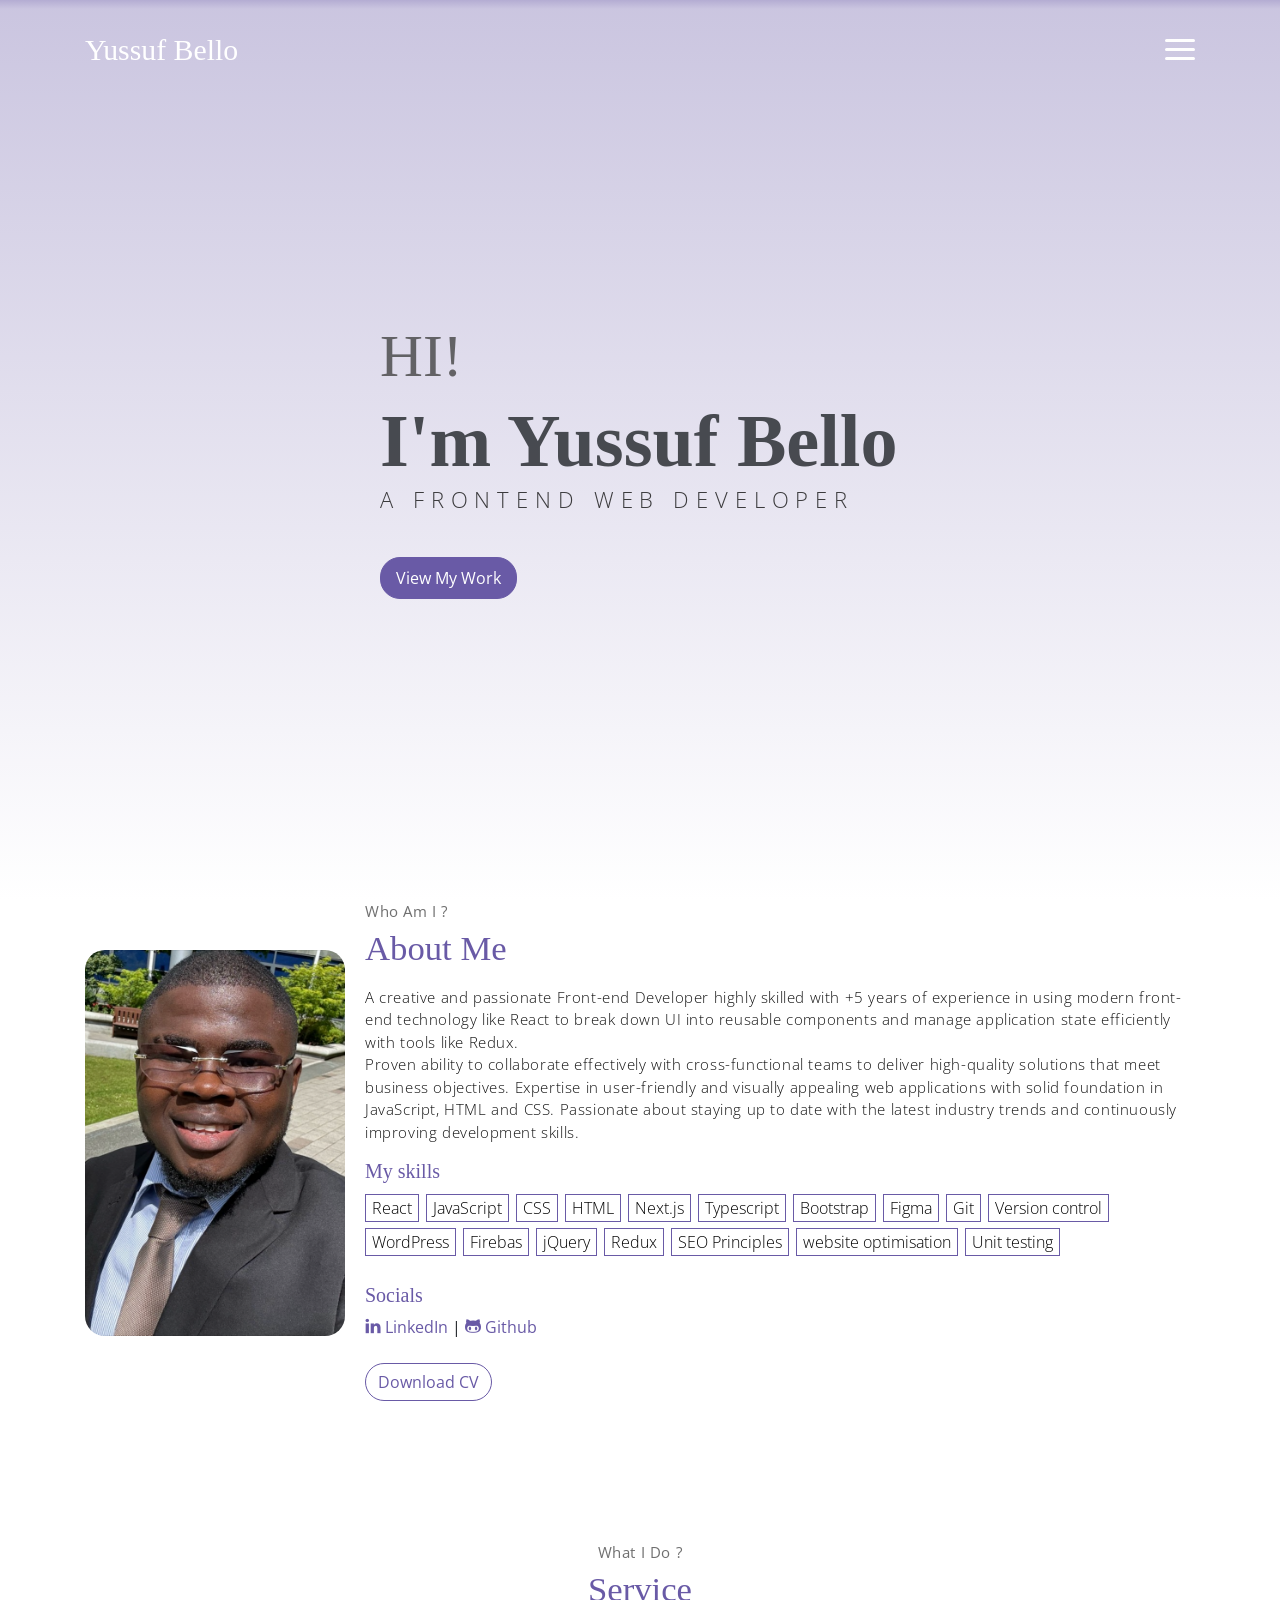
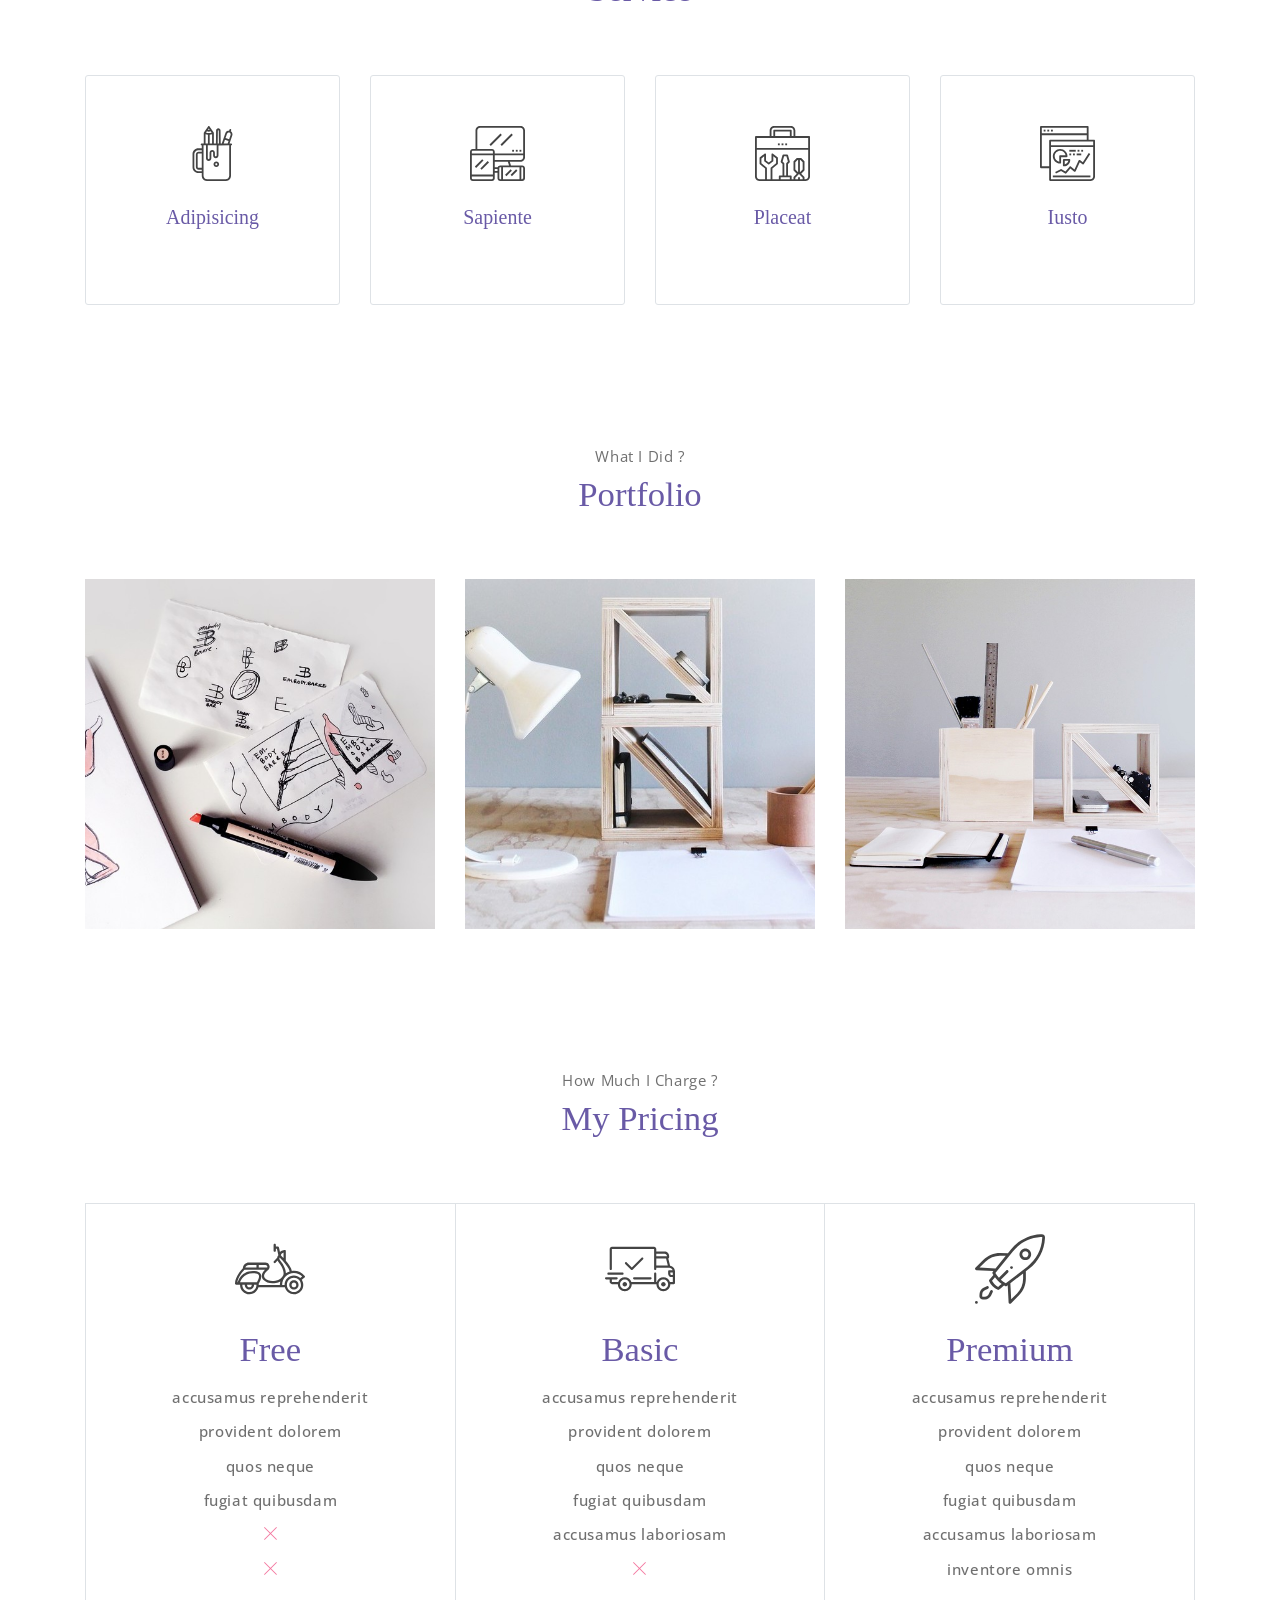
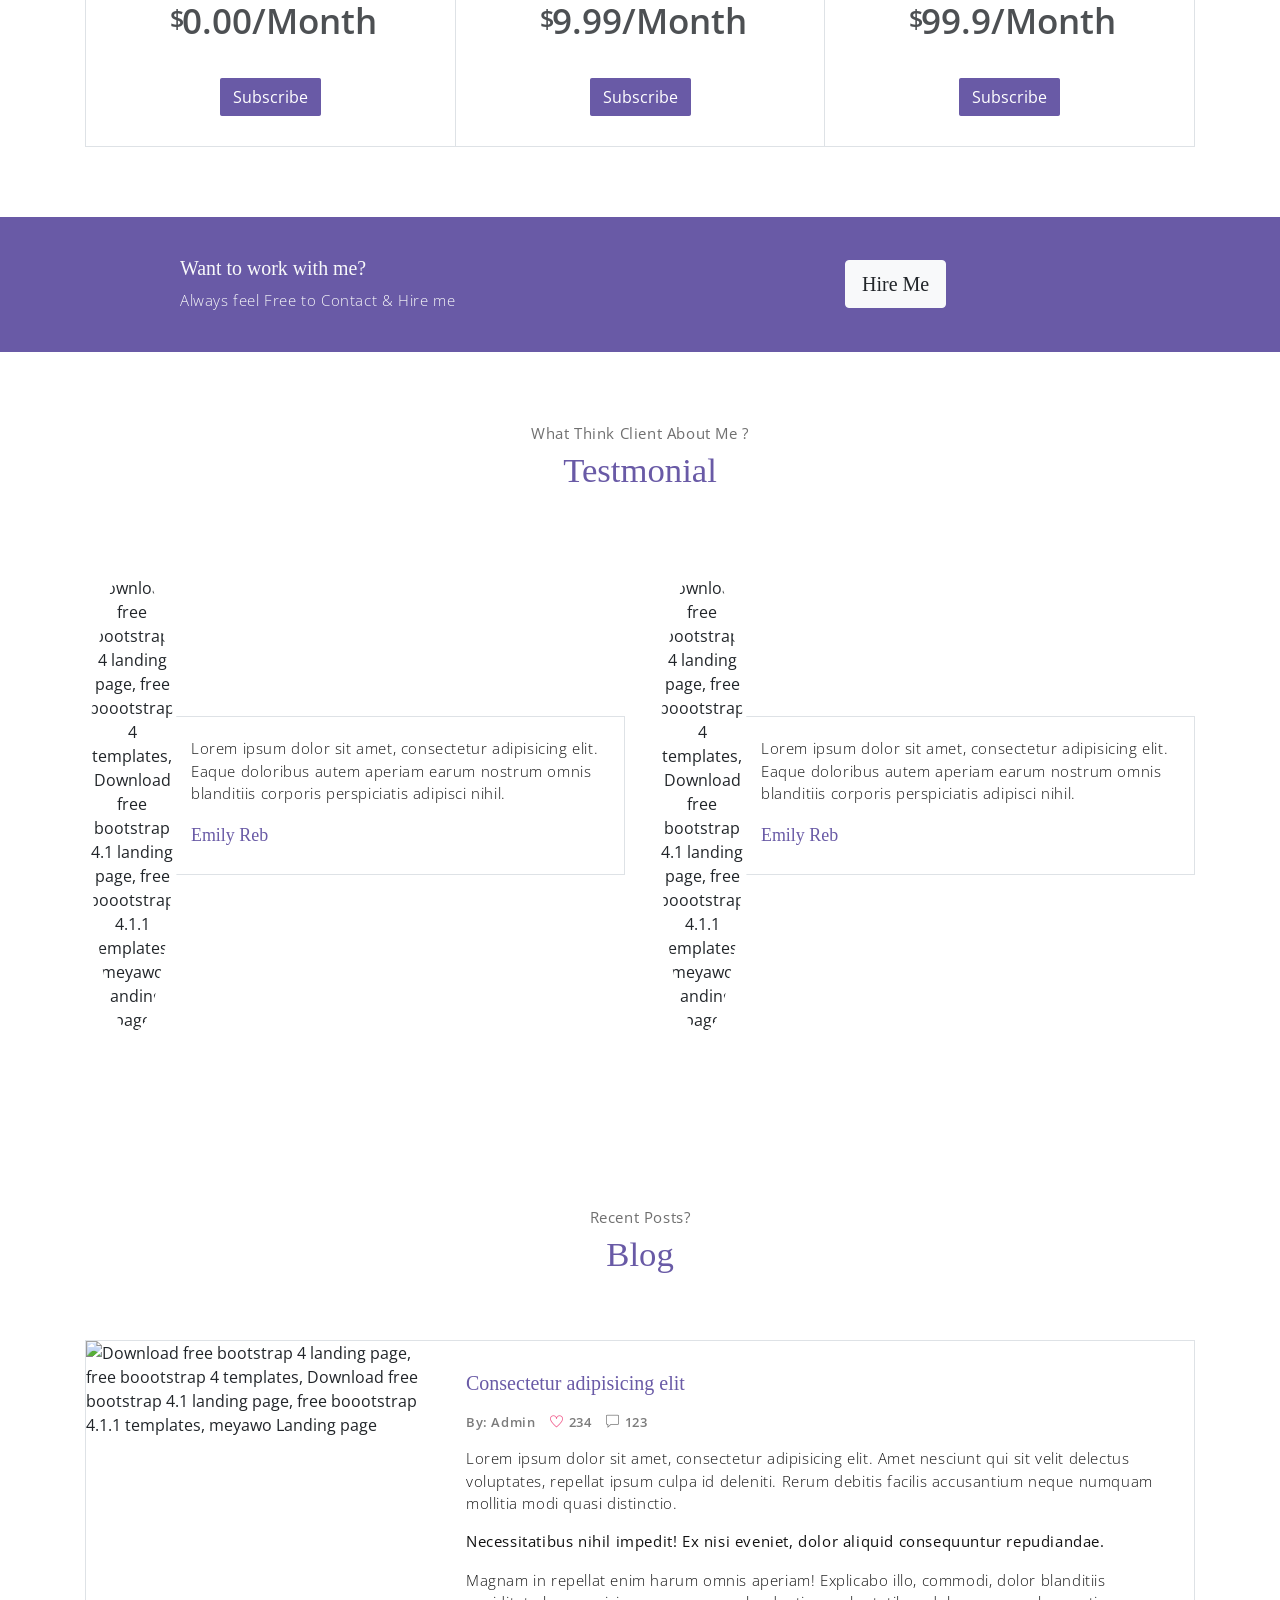
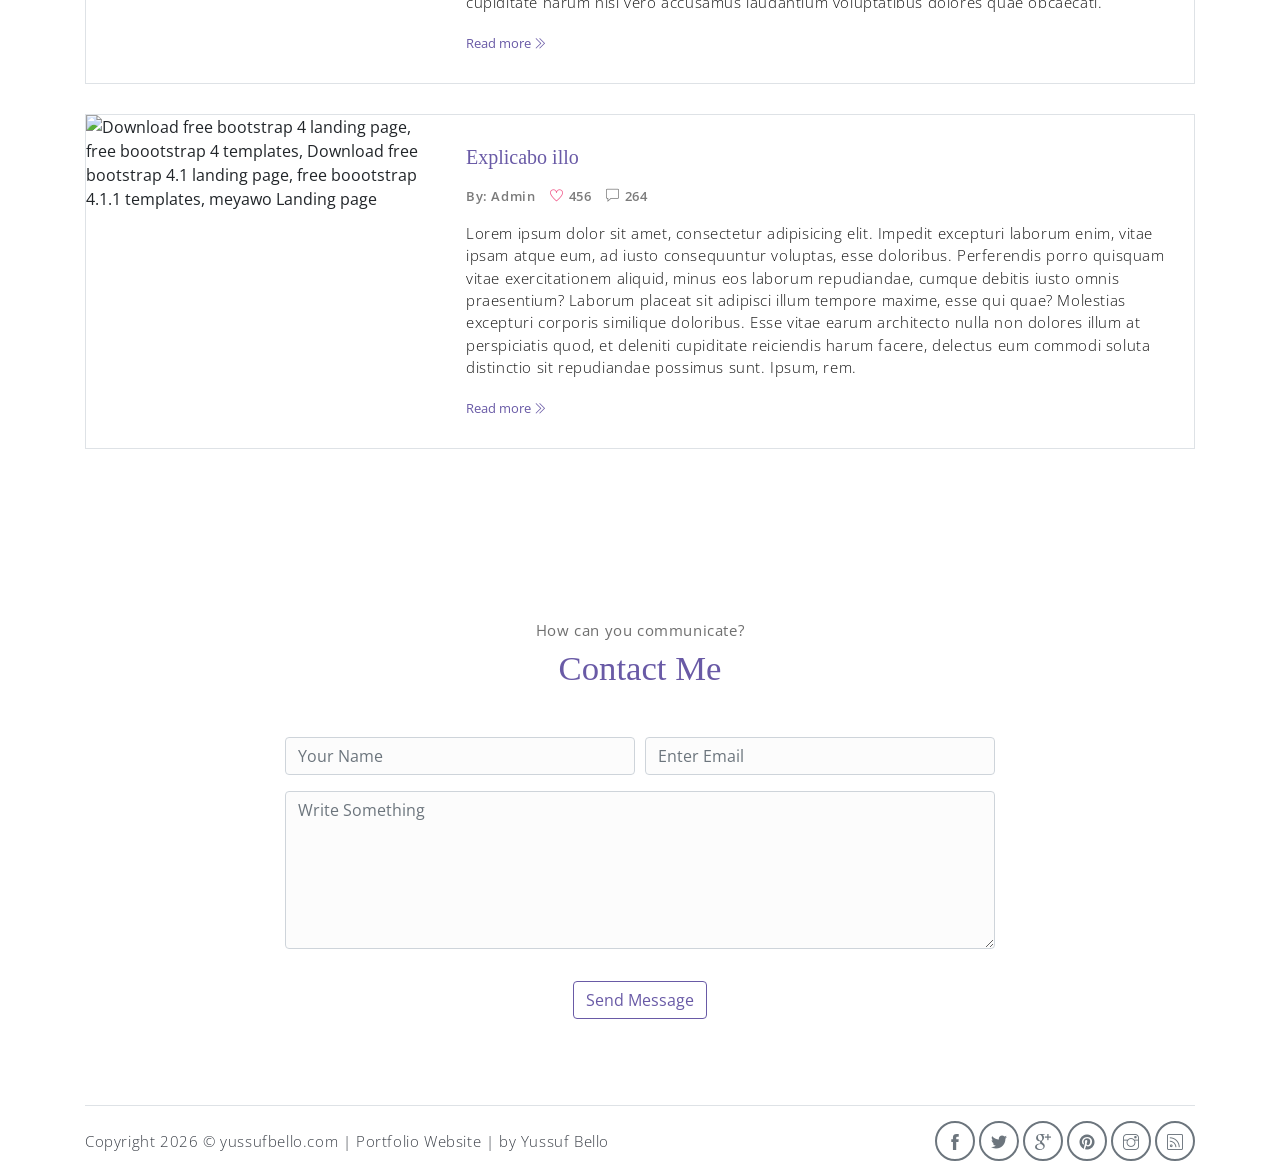
==== Yussuf portfolio/index.html @ 3705bcd7 "landing and about updated" ====
<!DOCTYPE html>
<html lang="en">

<head>
    <meta charset="utf-8">
    <meta name="viewport" content="width=device-width, initial-scale=1, shrink-to-fit=no">
    <meta name="description" content="Start your development with Meyawo landing page.">
    <meta name="author" content="Devcrud">
    <title>Yussuf Bello Portfolio</title>
    <!-- font icons -->
    <link rel="stylesheet" href="assets/vendors/themify-icons/css/themify-icons.css">
    <!-- Bootstrap + main styles -->
    <link rel="stylesheet" href="assets/css/yussuf.css">
</head>

<body data-spy="scroll" data-target=".navbar" data-offset="40" id="home">

    <!-- Page Navbar -->
    <nav class="custom-navbar" data-spy="affix" data-offset-top="20">
        <div class="container">
            <a class="logo" href="#">Yussuf Bello</a>
            <ul class="nav">
                <li class="item">
                    <a class="link" href="#home">Home</a>
                </li>
                <li class="item">
                    <a class="link" href="#about">About</a>
                </li>
                <li class="item">
                    <a class="link" href="#portfolio">Portfolio</a>
                </li>
                <li class="item">
                    <a class="link" href="#contact">Contact</a>
            </ul>
            <a href="javascript:void(0)" id="nav-toggle" class="hamburger hamburger--elastic">
                <div class="hamburger-box">
                    <div class="hamburger-inner"></div>
                </div>
            </a>
        </div>
    </nav><!-- End of Page Navbar -->

    <!-- page header -->
    <header id="home" class="header">
        <div class="overlay"></div>
        <div class="header-content container">
            <h1 class="header-title">
                <span class="up">HI!</span>
                <span class="down">I'm Yussuf Bello</span>
            </h1>
            <p class="header-subtitle">A FRONTEND WEB DEVELOPER</p>

            <button class="btn btn-primary">View My Work</button>
        </div>
    </header><!-- end of page header -->

    <!-- about section -->
    <section class="section pt-0" id="about">
        <!-- container -->
        <div class="container text-center">
            <!-- about wrapper -->
            <div class="about">
                <div class="about-img-holder">
                    <img src="assets/imgs/profileimg.png" class="about-img" alt="Yussuf Bello profile picture">
                </div>
                <div class="about-caption">
                    <p class="section-subtitle">Who Am I ?</p>
                    <h2 class="section-title mb-3">About Me</h2>
                    <p>
                        A creative and passionate Front-end Developer highly skilled with +5 years of experience in
                        using modern
                        front-end technology like React to break down UI into reusable components and manage application
                        state efficiently with tools like Redux.
                        <br>Proven ability to collaborate effectively with cross-functional teams to deliver
                        high-quality
                        solutions that meet business objectives. Expertise in user-friendly and visually appealing web
                        applications with solid foundation in JavaScript, HTML and CSS. Passionate about staying up to
                        date with the latest industry trends and continuously improving development skills.
                    </p>
                    <div class="social-links text-left m-auto ml-sm-auto pb-4">
                        <h5>My skills</h5>
                        <div class="skillbtn">
                            <button>React</button> <button>JavaScript</button> <button>CSS</button>
                            <button>HTML</button>
                            <button>Next.js</button> <button>Typescript</button> <button>Bootstrap</button>
                            <button>Figma</button> <button>Git</button> <button>Version control</button>
                            <button>WordPress</button> <button>Firebas</button> <button>jQuery</button>
                            <button>Redux</button> <button>SEO Principles</button> <button>website optimisation</button>
                            <button>Unit testing</button>
                        </div>
                    </div>
                    <h5>Socials</h5>
                    <div class="social-links text-left m-auto ml-sm-auto">
                        <a href="javascript:void(0)" class="link"><i class="ti-linkedin"></i> LinkedIn </a> |
                        <a href="javascript:void(0)" class="link"><i class="ti-github"></i> Github</a>
                    </div>
                    <button class="btn-rounded btn btn-outline-primary mt-4">Download CV</button>
                </div>
            </div><!-- end of about wrapper -->
        </div><!-- end of container -->
    </section> <!-- end of about section -->

    <!-- service section -->
    <section class="section" id="service">
        <div class="container text-center">
            <p class="section-subtitle">What I Do ?</p>
            <h6 class="section-title mb-6">Service</h6>
            <!-- row -->
            <div class="row">
                <div class="col-md-6 col-lg-3">
                    <div class="service-card">
                        <div class="body">
                            <img src="assets/imgs/pencil-case.svg"
                                alt="Download free bootstrap 4 landing page, free boootstrap 4 templates, Download free bootstrap 4.1 landing page, free boootstrap 4.1.1 templates, meyawo Landing page"
                                class="icon">
                            <h6 class="title">Adipisicing</h6>
                            <p class="subtitle">Labore velit culpa adipisci excepturi consequuntur itaque in nam
                                molestias dolorem iste quod.</p>
                        </div>
                    </div>
                </div>
                <div class="col-md-6 col-lg-3">
                    <div class="service-card">
                        <div class="body">
                            <img src="assets/imgs/responsive.svg"
                                alt="Download free bootstrap 4 landing page, free boootstrap 4 templates, Download free bootstrap 4.1 landing page, free boootstrap 4.1.1 templates, meyawo Landing page"
                                class="icon">
                            <h6 class="title">Sapiente</h6>
                            <p class="subtitle">Labore velit culpa adipisci excepturi consequuntur itaque in nam
                                molestias dolorem iste quod.</p>
                        </div>
                    </div>
                </div>
                <div class="col-md-6 col-lg-3">
                    <div class="service-card">
                        <div class="body">
                            <img src="assets/imgs/toolbox.svg"
                                alt="Download free bootstrap 4 landing page, free boootstrap 4 templates, Download free bootstrap 4.1 landing page, free boootstrap 4.1.1 templates, meyawo Landing page"
                                class="icon">
                            <h6 class="title">Placeat</h6>
                            <p class="subtitle">Labore velit culpa adipisci excepturi consequuntur itaque in nam
                                molestias dolorem iste quod.</p>
                        </div>
                    </div>
                </div>
                <div class="col-md-6 col-lg-3">
                    <div class="service-card">
                        <div class="body">
                            <img src="assets/imgs/analytics.svg"
                                alt="Download free bootstrap 4 landing page, free boootstrap 4 templates, Download free bootstrap 4.1 landing page, free boootstrap 4.1.1 templates, meyawo Landing page"
                                class="icon">
                            <h6 class="title">Iusto</h6>
                            <p class="subtitle">Labore velit culpa adipisci excepturi consequuntur itaque in nam
                                molestias dolorem iste quod.</p>
                        </div>
                    </div>
                </div>
            </div><!-- end of row -->
        </div>
    </section><!-- end of service section -->

    <!-- portfolio section -->
    <section class="section" id="portfolio">
        <div class="container text-center">
            <p class="section-subtitle">What I Did ?</p>
            <h6 class="section-title mb-6">Portfolio</h6>
            <!-- row -->
            <div class="row">
                <div class="col-md-4">
                    <a href="#" class="portfolio-card">
                        <img src="assets/imgs/folio-1.jpg" class="portfolio-card-img"
                            alt="Download free bootstrap 4 landing page, free boootstrap 4 templates, Download free bootstrap 4.1 landing page, free boootstrap 4.1.1 templates, meyawo Landing page">
                        <span class="portfolio-card-overlay">
                            <span class="portfolio-card-caption">
                                <h4>Web Designing</h5>
                                    <p class="font-weight-normal">Category: Web Templates</p>
                            </span>
                        </span>
                    </a>
                </div>
                <div class="col-md-4">
                    <a href="#" class="portfolio-card">
                        <img class="portfolio-card-img" src="assets/imgs/folio-2.jpg" class="img-responsive rounded"
                            alt="Download free bootstrap 4 landing page, free boootstrap 4 templates, Download free bootstrap 4.1 landing page, free boootstrap 4.1.1 templates, meyawo Landing page">
                        <span class="portfolio-card-overlay">
                            <span class="portfolio-card-caption">
                                <h4>Web Designing</h5>
                                    <p class="font-weight-normal">Category: Web Templates</p>
                            </span>
                        </span>
                    </a>
                </div>
                <div class="col-md-4">
                    <a href="#" class="portfolio-card">
                        <img class="portfolio-card-img" src="assets/imgs/folio-3.jpg" class="img-responsive rounded"
                            alt="Download free bootstrap 4 landing page, free boootstrap 4 templates, Download free bootstrap 4.1 landing page, free boootstrap 4.1.1 templates, meyawo Landing page">
                        <span class="portfolio-card-overlay">
                            <span class="portfolio-card-caption">
                                <h4>Web Designing</h5>
                                    <p class="font-weight-normal">Category: Web Templates</p>
                            </span>
                        </span>
                    </a>
                </div>
            </div><!-- end of row -->
        </div><!-- end of container -->
    </section> <!-- end of portfolio section -->

    <!-- pricing section -->
    <section class="section" id="pricing">
        <div class="container text-center">
            <p class="section-subtitle">How Much I Charge ?</p>
            <h6 class="section-title mb-6">My Pricing</h6>
            <!-- row -->
            <div class="pricing-wrapper">
                <div class="pricing-card">
                    <div class="pricing-card-header">
                        <img class="pricing-card-icon" src="assets/imgs/scooter.svg"
                            alt="Download free bootstrap 4 landing page, free boootstrap 4 templates, Download free bootstrap 4.1 landing page, free boootstrap 4.1.1 templates, meyawo Landing page">
                    </div>
                    <div class="pricing-card-body">
                        <h6 class="pricing-card-title">Free</h6>
                        <div class="pricing-card-list">
                            <p>accusamus reprehenderit</p>
                            <p>provident dolorem </p>
                            <p>quos neque</p>
                            <p>fugiat quibusdam</p>
                            <p><i class="ti-close"></i></p>
                            <p><i class="ti-close"></i></p>
                        </div>
                    </div>
                    <div class="pricing-card-footer">
                        <span>$</span>
                        <span>0.00/Month</span>
                    </div>
                    <a href="#" class="btn btn-primary mt-3 pricing-card-btn">Subscribe</a>
                </div>
                <div class="pricing-card">
                    <div class="pricing-card-header">
                        <img class="pricing-card-icon" src="assets/imgs/shipped.svg"
                            alt="Download free bootstrap 4 landing page, free boootstrap 4 templates, Download free bootstrap 4.1 landing page, free boootstrap 4.1.1 templates, meyawo Landing page">
                    </div>
                    <div class="pricing-card-body">
                        <h6 class="pricing-card-title">Basic</h6>
                        <div class="pricing-card-list">
                            <p>accusamus reprehenderit</p>
                            <p>provident dolorem </p>
                            <p>quos neque</p>
                            <p>fugiat quibusdam</p>
                            <p>accusamus laboriosam</p>
                            <p><i class="ti-close"></i></p>
                        </div>
                    </div>
                    <div class="pricing-card-footer">
                        <span>$</span>
                        <span>9.99/Month</span>
                    </div>
                    <a href="#" class="btn btn-primary mt-3 pricing-card-btn">Subscribe</a>
                </div>
                <div class="pricing-card">
                    <div class="pricing-card-header">
                        <img class="pricing-card-icon" src="assets/imgs/startup.svg"
                            alt="Download free bootstrap 4 landing page, free boootstrap 4 templates, Download free bootstrap 4.1 landing page, free boootstrap 4.1.1 templates, meyawo Landing page">
                    </div>
                    <div class="pricing-card-body">
                        <h6 class="pricing-card-title">Premium</h6>
                        <div class="pricing-card-list">
                            <p>accusamus reprehenderit</p>
                            <p>provident dolorem </p>
                            <p>quos neque</p>
                            <p>fugiat quibusdam</p>
                            <p>accusamus laboriosam</p>
                            <p>inventore omnis</p>
                        </div>
                    </div>
                    <div class="pricing-card-footer">
                        <span>$</span>
                        <span>99.9/Month</span>
                    </div>
                    <a href="#" class="btn btn-primary mt-3 pricing-card-btn">Subscribe</a>
                </div>

            </div><!-- end of pricing wrapper -->
        </div> <!-- end of container -->
    </section><!-- end of pricing section -->

    <!-- section -->
    <section class="section-sm bg-primary">
        <!-- container -->
        <div class="container text-center text-sm-left">
            <!-- row -->
            <div class="row align-items-center">
                <div class="col-sm offset-md-1 mb-4 mb-md-0">
                    <h6 class="title text-light">Want to work with me?</h6>
                    <p class="m-0 text-light">Always feel Free to Contact & Hire me</p>
                </div>
                <div class="col-sm offset-sm-2 offset-md-3">
                    <button class="btn btn-lg my-font btn-light rounded">Hire Me</button>
                </div>
            </div> <!-- end of row -->
        </div> <!-- end of container -->
    </section> <!-- end of section -->

    <!-- testimonial section -->
    <section class="section" id="testmonial">
        <div class="container text-center">
            <p class="section-subtitle">What Think Client About Me ?</p>
            <h6 class="section-title mb-6">Testmonial</h6>

            <!-- row -->
            <div class="row">
                <div class="col-md-6">
                    <div class="testimonial-card">
                        <div class="testimonial-card-img-holder">
                            <img src="assets/imgs/avatar2.jpg" class="testimonial-card-img"
                                alt="Download free bootstrap 4 landing page, free boootstrap 4 templates, Download free bootstrap 4.1 landing page, free boootstrap 4.1.1 templates, meyawo Landing page">
                        </div>
                        <div class="testimonial-card-body">
                            <p class="testimonial-card-subtitle">Lorem ipsum dolor sit amet, consectetur adipisicing
                                elit. Eaque doloribus autem aperiam earum nostrum omnis blanditiis corporis perspiciatis
                                adipisci nihil.</p>
                            <h6 class="testimonial-card-title">Emily Reb</h6>
                        </div>
                    </div>
                </div>
                <div class="col-md-6">
                    <div class="testimonial-card">
                        <div class="testimonial-card-img-holder">
                            <img src="assets/imgs/avatar3.jpg" class="testimonial-card-img"
                                alt="Download free bootstrap 4 landing page, free boootstrap 4 templates, Download free bootstrap 4.1 landing page, free boootstrap 4.1.1 templates, meyawo Landing page">
                        </div>
                        <div class="testimonial-card-body">
                            <p class="testimonial-card-subtitle">Lorem ipsum dolor sit amet, consectetur adipisicing
                                elit. Eaque doloribus autem aperiam earum nostrum omnis blanditiis corporis perspiciatis
                                adipisci nihil.</p>
                            <h6 class="testimonial-card-title">Emily Reb</h6>
                        </div>
                    </div>
                </div>
            </div>
        </div> <!-- end of container -->
    </section> <!-- end of testimonial section -->

    <!-- blog section -->
    <section class="section" id="blog">
        <!-- container -->
        <div class="container text-center">
            <p class="section-subtitle">Recent Posts?</p>
            <h6 class="section-title mb-6">Blog</h6>
            <!-- blog-wrapper -->
            <div class="blog-card">
                <div class="blog-card-header">
                    <img src="assets/imgs/img-1.jpg" class="blog-card-img"
                        alt="Download free bootstrap 4 landing page, free boootstrap 4 templates, Download free bootstrap 4.1 landing page, free boootstrap 4.1.1 templates, meyawo Landing page">
                </div>
                <div class="blog-card-body">
                    <h5 class="blog-card-title">Consectetur adipisicing elit</h6>

                        <p class="blog-card-caption">
                            <a href="#">By: Admin</a>
                            <a href="#"><i class="ti-heart text-danger"></i> 234</a>
                            <a href="#"><i class="ti-comment"></i> 123</a>
                        </p>
                        <p>Lorem ipsum dolor sit amet, consectetur adipisicing elit. Amet nesciunt qui sit velit
                            delectus voluptates, repellat ipsum culpa id deleniti. Rerum debitis facilis accusantium
                            neque numquam mollitia modi quasi distinctio.</p>

                        <p><b>Necessitatibus nihil impedit! Ex nisi eveniet, dolor aliquid consequuntur repudiandae.</b>
                        </p>
                        <p>Magnam in repellat enim harum omnis aperiam! Explicabo illo, commodi, dolor blanditiis
                            cupiditate harum nisi vero accusamus laudantium voluptatibus dolores quae obcaecati.</p>

                        <a href="#" class="blog-card-link">Read more <i class="ti-angle-double-right"></i></a>
                </div>
            </div><!-- end of blog wrapper -->

            <!-- blog-wrapper -->
            <div class="blog-card">
                <div class="blog-card-header">
                    <img src="assets/imgs/img-2.jpg" class="blog-card-img"
                        alt="Download free bootstrap 4 landing page, free boootstrap 4 templates, Download free bootstrap 4.1 landing page, free boootstrap 4.1.1 templates, meyawo Landing page">
                </div>
                <div class="blog-card-body">
                    <h5 class="blog-card-title">Explicabo illo</h6>

                        <p class="blog-card-caption">
                            <a href="#">By: Admin</a>
                            <a href="#"><i class="ti-heart text-danger"></i> 456</a>
                            <a href="#"><i class="ti-comment"></i> 264</a>
                        </p>

                        <p>Lorem ipsum dolor sit amet, consectetur adipisicing elit. Impedit excepturi laborum enim,
                            vitae ipsam atque eum, ad iusto consequuntur voluptas, esse doloribus. Perferendis porro
                            quisquam vitae exercitationem aliquid, minus eos laborum repudiandae, cumque debitis iusto
                            omnis praesentium? Laborum placeat sit adipisci illum tempore maxime, esse qui quae?
                            Molestias excepturi corporis similique doloribus. Esse vitae earum architecto nulla non
                            dolores illum at perspiciatis quod, et deleniti cupiditate reiciendis harum facere, delectus
                            eum commodi soluta distinctio sit repudiandae possimus sunt. Ipsum, rem.</p>

                        <a href="#" class="blog-card-link">Read more <i class="ti-angle-double-right"></i></a>
                </div>
            </div><!-- end of blog wrapper -->

        </div><!-- end of container -->
    </section><!-- end of blog section -->

    <!-- contact section -->
    <section class="section" id="contact">
        <div class="container text-center">
            <p class="section-subtitle">How can you communicate?</p>
            <h6 class="section-title mb-5">Contact Me</h6>
            <!-- contact form -->
            <form action="" class="contact-form col-md-10 col-lg-8 m-auto">
                <div class="form-row">
                    <div class="form-group col-sm-6">
                        <input type="text" size="50" class="form-control" placeholder="Your Name" required>
                    </div>
                    <div class="form-group col-sm-6">
                        <input type="email" class="form-control" placeholder="Enter Email" requried>
                    </div>
                    <div class="form-group col-sm-12">
                        <textarea name="comment" id="comment" rows="6" class="form-control"
                            placeholder="Write Something"></textarea>
                    </div>
                    <div class="form-group col-sm-12 mt-3">
                        <input type="submit" value="Send Message" class="btn btn-outline-primary rounded">
                    </div>
                </div>
            </form><!-- end of contact form -->
        </div><!-- end of container -->
    </section><!-- end of contact section -->

    <!-- footer -->
    <div class="container">
        <footer class="footer">
            <p class="mb-0">Copyright
                <script>document.write(new Date().getFullYear())</script> &copy;
                <a href="http://www.yussufbello.com">yussufbello.com |
                </a> Portfolio Website | by <a href="https://yussufbello.com">Yussuf Bello</a>
            </p>
            <div class="social-links text-right m-auto ml-sm-auto">
                <a href="javascript:void(0)" class="link"><i class="ti-facebook"></i></a>
                <a href="javascript:void(0)" class="link"><i class="ti-twitter-alt"></i></a>
                <a href="javascript:void(0)" class="link"><i class="ti-google"></i></a>
                <a href="javascript:void(0)" class="link"><i class="ti-pinterest-alt"></i></a>
                <a href="javascript:void(0)" class="link"><i class="ti-instagram"></i></a>
                <a href="javascript:void(0)" class="link"><i class="ti-rss"></i></a>
            </div>
        </footer>
    </div> <!-- end of page footer -->

    <!-- core  -->
    <script src="assets/vendors/jquery/jquery-3.4.1.js"></script>
    <script src="assets/vendors/bootstrap/bootstrap.bundle.js"></script>

    <!-- bootstrap 3 affix -->
    <script src="assets/vendors/bootstrap/bootstrap.affix.js"></script>

    <!-- Meyawo js -->
    <script src="assets/js/meyawo.js"></script>

</body>

</html>
---- Yussuf portfolio/assets/vendors/themify-icons/css/themify-icons.css ----
@font-face {
	font-family: 'themify';
	src:url("../fonts/themify.eot?-fvbane");
	src:url("../fonts/themify.eot?#iefix-fvbane") format("embedded-opentype"),
		url("../fonts/themify.woff?-fvbane") format("woff"),
		url("../fonts/themify.ttf?-fvbane") format("truetype"),
		url("../fonts/themify.svg?-fvbane#themify") format("svg");
	font-weight: normal;
	font-style: normal;
}

[class^="ti-"], [class*=" ti-"] {
	font-family: 'themify';
	speak: none;
	font-style: normal;
	font-weight: normal;
	font-variant: normal;
	text-transform: none;
	line-height: 1;

	/* Better Font Rendering =========== */
	-webkit-font-smoothing: antialiased;
	-moz-osx-font-smoothing: grayscale;
}

.ti-wand:before {
	content: "\e600";
}
.ti-volume:before {
	content: "\e601";
}
.ti-user:before {
	content: "\e602";
}
.ti-unlock:before {
	content: "\e603";
}
.ti-unlink:before {
	content: "\e604";
}
.ti-trash:before {
	content: "\e605";
}
.ti-thought:before {
	content: "\e606";
}
.ti-target:before {
	content: "\e607";
}
.ti-tag:before {
	content: "\e608";
}
.ti-tablet:before {
	content: "\e609";
}
.ti-star:before {
	content: "\e60a";
}
.ti-spray:before {
	content: "\e60b";
}
.ti-signal:before {
	content: "\e60c";
}
.ti-shopping-cart:before {
	content: "\e60d";
}
.ti-shopping-cart-full:before {
	content: "\e60e";
}
.ti-settings:before {
	content: "\e60f";
}
.ti-search:before {
	content: "\e610";
}
.ti-zoom-in:before {
	content: "\e611";
}
.ti-zoom-out:before {
	content: "\e612";
}
.ti-cut:before {
	content: "\e613";
}
.ti-ruler:before {
	content: "\e614";
}
.ti-ruler-pencil:before {
	content: "\e615";
}
.ti-ruler-alt:before {
	content: "\e616";
}
.ti-bookmark:before {
	content: "\e617";
}
.ti-bookmark-alt:before {
	content: "\e618";
}
.ti-reload:before {
	content: "\e619";
}
.ti-plus:before {
	content: "\e61a";
}
.ti-pin:before {
	content: "\e61b";
}
.ti-pencil:before {
	content: "\e61c";
}
.ti-pencil-alt:before {
	content: "\e61d";
}
.ti-paint-roller:before {
	content: "\e61e";
}
.ti-paint-bucket:before {
	content: "\e61f";
}
.ti-na:before {
	content: "\e620";
}
.ti-mobile:before {
	content: "\e621";
}
.ti-minus:before {
	content: "\e622";
}
.ti-medall:before {
	content: "\e623";
}
.ti-medall-alt:before {
	content: "\e624";
}
.ti-marker:before {
	content: "\e625";
}
.ti-marker-alt:before {
	content: "\e626";
}
.ti-arrow-up:before {
	content: "\e627";
}
.ti-arrow-right:before {
	content: "\e628";
}
.ti-arrow-left:before {
	content: "\e629";
}
.ti-arrow-down:before {
	content: "\e62a";
}
.ti-lock:before {
	content: "\e62b";
}
.ti-location-arrow:before {
	content: "\e62c";
}
.ti-link:before {
	content: "\e62d";
}
.ti-layout:before {
	content: "\e62e";
}
.ti-layers:before {
	content: "\e62f";
}
.ti-layers-alt:before {
	content: "\e630";
}
.ti-key:before {
	content: "\e631";
}
.ti-import:before {
	content: "\e632";
}
.ti-image:before {
	content: "\e633";
}
.ti-heart:before {
	content: "\e634";
}
.ti-heart-broken:before {
	content: "\e635";
}
.ti-hand-stop:before {
	content: "\e636";
}
.ti-hand-open:before {
	content: "\e637";
}
.ti-hand-drag:before {
	content: "\e638";
}
.ti-folder:before {
	content: "\e639";
}
.ti-flag:before {
	content: "\e63a";
}
.ti-flag-alt:before {
	content: "\e63b";
}
.ti-flag-alt-2:before {
	content: "\e63c";
}
.ti-eye:before {
	content: "\e63d";
}
.ti-export:before {
	content: "\e63e";
}
.ti-exchange-vertical:before {
	content: "\e63f";
}
.ti-desktop:before {
	content: "\e640";
}
.ti-cup:before {
	content: "\e641";
}
.ti-crown:before {
	content: "\e642";
}
.ti-comments:before {
	content: "\e643";
}
.ti-comment:before {
	content: "\e644";
}
.ti-comment-alt:before {
	content: "\e645";
}
.ti-close:before {
	content: "\e646";
}
.ti-clip:before {
	content: "\e647";
}
.ti-angle-up:before {
	content: "\e648";
}
.ti-angle-right:before {
	content: "\e649";
}
.ti-angle-left:before {
	content: "\e64a";
}
.ti-angle-down:before {
	content: "\e64b";
}
.ti-check:before {
	content: "\e64c";
}
.ti-check-box:before {
	content: "\e64d";
}
.ti-camera:before {
	content: "\e64e";
}
.ti-announcement:before {
	content: "\e64f";
}
.ti-brush:before {
	content: "\e650";
}
.ti-briefcase:before {
	content: "\e651";
}
.ti-bolt:before {
	content: "\e652";
}
.ti-bolt-alt:before {
	content: "\e653";
}
.ti-blackboard:before {
	content: "\e654";
}
.ti-bag:before {
	content: "\e655";
}
.ti-move:before {
	content: "\e656";
}
.ti-arrows-vertical:before {
	content: "\e657";
}
.ti-arrows-horizontal:before {
	content: "\e658";
}
.ti-fullscreen:before {
	content: "\e659";
}
.ti-arrow-top-right:before {
	content: "\e65a";
}
.ti-arrow-top-left:before {
	content: "\e65b";
}
.ti-arrow-circle-up:before {
	content: "\e65c";
}
.ti-arrow-circle-right:before {
	content: "\e65d";
}
.ti-arrow-circle-left:before {
	content: "\e65e";
}
.ti-arrow-circle-down:before {
	content: "\e65f";
}
.ti-angle-double-up:before {
	content: "\e660";
}
.ti-angle-double-right:before {
	content: "\e661";
}
.ti-angle-double-left:before {
	content: "\e662";
}
.ti-angle-double-down:before {
	content: "\e663";
}
.ti-zip:before {
	content: "\e664";
}
.ti-world:before {
	content: "\e665";
}
.ti-wheelchair:before {
	content: "\e666";
}
.ti-view-list:before {
	content: "\e667";
}
.ti-view-list-alt:before {
	content: "\e668";
}
.ti-view-grid:before {
	content: "\e669";
}
.ti-uppercase:before {
	content: "\e66a";
}
.ti-upload:before {
	content: "\e66b";
}
.ti-underline:before {
	content: "\e66c";
}
.ti-truck:before {
	content: "\e66d";
}
.ti-timer:before {
	content: "\e66e";
}
.ti-ticket:before {
	content: "\e66f";
}
.ti-thumb-up:before {
	content: "\e670";
}
.ti-thumb-down:before {
	content: "\e671";
}
.ti-text:before {
	content: "\e672";
}
.ti-stats-up:before {
	content: "\e673";
}
.ti-stats-down:before {
	content: "\e674";
}
.ti-split-v:before {
	content: "\e675";
}
.ti-split-h:before {
	content: "\e676";
}
.ti-smallcap:before {
	content: "\e677";
}
.ti-shine:before {
	content: "\e678";
}
.ti-shift-right:before {
	content: "\e679";
}
.ti-shift-left:before {
	content: "\e67a";
}
.ti-shield:before {
	content: "\e67b";
}
.ti-notepad:before {
	content: "\e67c";
}
.ti-server:before {
	content: "\e67d";
}
.ti-quote-right:before {
	content: "\e67e";
}
.ti-quote-left:before {
	content: "\e67f";
}
.ti-pulse:before {
	content: "\e680";
}
.ti-printer:before {
	content: "\e681";
}
.ti-power-off:before {
	content: "\e682";
}
.ti-plug:before {
	content: "\e683";
}
.ti-pie-chart:before {
	content: "\e684";
}
.ti-paragraph:before {
	content: "\e685";
}
.ti-panel:before {
	content: "\e686";
}
.ti-package:before {
	content: "\e687";
}
.ti-music:before {
	content: "\e688";
}
.ti-music-alt:before {
	content: "\e689";
}
.ti-mouse:before {
	content: "\e68a";
}
.ti-mouse-alt:before {
	content: "\e68b";
}
.ti-money:before {
	content: "\e68c";
}
.ti-microphone:before {
	content: "\e68d";
}
.ti-menu:before {
	content: "\e68e";
}
.ti-menu-alt:before {
	content: "\e68f";
}
.ti-map:before {
	content: "\e690";
}
.ti-map-alt:before {
	content: "\e691";
}
.ti-loop:before {
	content: "\e692";
}
.ti-location-pin:before {
	content: "\e693";
}
.ti-list:before {
	content: "\e694";
}
.ti-light-bulb:before {
	content: "\e695";
}
.ti-Italic:before {
	content: "\e696";
}
.ti-info:before {
	content: "\e697";
}
.ti-infinite:before {
	content: "\e698";
}
.ti-id-badge:before {
	content: "\e699";
}
.ti-hummer:before {
	content: "\e69a";
}
.ti-home:before {
	content: "\e69b";
}
.ti-help:before {
	content: "\e69c";
}
.ti-headphone:before {
	content: "\e69d";
}
.ti-harddrives:before {
	content: "\e69e";
}
.ti-harddrive:before {
	content: "\e69f";
}
.ti-gift:before {
	content: "\e6a0";
}
.ti-game:before {
	content: "\e6a1";
}
.ti-filter:before {
	content: "\e6a2";
}
.ti-files:before {
	content: "\e6a3";
}
.ti-file:before {
	content: "\e6a4";
}
.ti-eraser:before {
	content: "\e6a5";
}
.ti-envelope:before {
	content: "\e6a6";
}
.ti-download:before {
	content: "\e6a7";
}
.ti-direction:before {
	content: "\e6a8";
}
.ti-direction-alt:before {
	content: "\e6a9";
}
.ti-dashboard:before {
	content: "\e6aa";
}
.ti-control-stop:before {
	content: "\e6ab";
}
.ti-control-shuffle:before {
	content: "\e6ac";
}
.ti-control-play:before {
	content: "\e6ad";
}
.ti-control-pause:before {
	content: "\e6ae";
}
.ti-control-forward:before {
	content: "\e6af";
}
.ti-control-backward:before {
	content: "\e6b0";
}
.ti-cloud:before {
	content: "\e6b1";
}
.ti-cloud-up:before {
	content: "\e6b2";
}
.ti-cloud-down:before {
	content: "\e6b3";
}
.ti-clipboard:before {
	content: "\e6b4";
}
.ti-car:before {
	content: "\e6b5";
}
.ti-calendar:before {
	content: "\e6b6";
}
.ti-book:before {
	content: "\e6b7";
}
.ti-bell:before {
	content: "\e6b8";
}
.ti-basketball:before {
	content: "\e6b9";
}
.ti-bar-chart:before {
	content: "\e6ba";
}
.ti-bar-chart-alt:before {
	content: "\e6bb";
}
.ti-back-right:before {
	content: "\e6bc";
}
.ti-back-left:before {
	content: "\e6bd";
}
.ti-arrows-corner:before {
	content: "\e6be";
}
.ti-archive:before {
	content: "\e6bf";
}
.ti-anchor:before {
	content: "\e6c0";
}
.ti-align-right:before {
	content: "\e6c1";
}
.ti-align-left:before {
	content: "\e6c2";
}
.ti-align-justify:before {
	content: "\e6c3";
}
.ti-align-center:before {
	content: "\e6c4";
}
.ti-alert:before {
	content: "\e6c5";
}
.ti-alarm-clock:before {
	content: "\e6c6";
}
.ti-agenda:before {
	content: "\e6c7";
}
.ti-write:before {
	content: "\e6c8";
}
.ti-window:before {
	content: "\e6c9";
}
.ti-widgetized:before {
	content: "\e6ca";
}
.ti-widget:before {
	content: "\e6cb";
}
.ti-widget-alt:before {
	content: "\e6cc";
}
.ti-wallet:before {
	content: "\e6cd";
}
.ti-video-clapper:before {
	content: "\e6ce";
}
.ti-video-camera:before {
	content: "\e6cf";
}
.ti-vector:before {
	content: "\e6d0";
}
.ti-themify-logo:before {
	content: "\e6d1";
}
.ti-themify-favicon:before {
	content: "\e6d2";
}
.ti-themify-favicon-alt:before {
	content: "\e6d3";
}
.ti-support:before {
	content: "\e6d4";
}
.ti-stamp:before {
	content: "\e6d5";
}
.ti-split-v-alt:before {
	content: "\e6d6";
}
.ti-slice:before {
	content: "\e6d7";
}
.ti-shortcode:before {
	content: "\e6d8";
}
.ti-shift-right-alt:before {
	content: "\e6d9";
}
.ti-shift-left-alt:before {
	content: "\e6da";
}
.ti-ruler-alt-2:before {
	content: "\e6db";
}
.ti-receipt:before {
	content: "\e6dc";
}
.ti-pin2:before {
	content: "\e6dd";
}
.ti-pin-alt:before {
	content: "\e6de";
}
.ti-pencil-alt2:before {
	content: "\e6df";
}
.ti-palette:before {
	content: "\e6e0";
}
.ti-more:before {
	content: "\e6e1";
}
.ti-more-alt:before {
	content: "\e6e2";
}
.ti-microphone-alt:before {
	content: "\e6e3";
}
.ti-magnet:before {
	content: "\e6e4";
}
.ti-line-double:before {
	content: "\e6e5";
}
.ti-line-dotted:before {
	content: "\e6e6";
}
.ti-line-dashed:before {
	content: "\e6e7";
}
.ti-layout-width-full:before {
	content: "\e6e8";
}
.ti-layout-width-default:before {
	content: "\e6e9";
}
.ti-layout-width-default-alt:before {
	content: "\e6ea";
}
.ti-layout-tab:before {
	content: "\e6eb";
}
.ti-layout-tab-window:before {
	content: "\e6ec";
}
.ti-layout-tab-v:before {
	content: "\e6ed";
}
.ti-layout-tab-min:before {
	content: "\e6ee";
}
.ti-layout-slider:before {
	content: "\e6ef";
}
.ti-layout-slider-alt:before {
	content: "\e6f0";
}
.ti-layout-sidebar-right:before {
	content: "\e6f1";
}
.ti-layout-sidebar-none:before {
	content: "\e6f2";
}
.ti-layout-sidebar-left:before {
	content: "\e6f3";
}
.ti-layout-placeholder:before {
	content: "\e6f4";
}
.ti-layout-menu:before {
	content: "\e6f5";
}
.ti-layout-menu-v:before {
	content: "\e6f6";
}
.ti-layout-menu-separated:before {
	content: "\e6f7";
}
.ti-layout-menu-full:before {
	content: "\e6f8";
}
.ti-layout-media-right-alt:before {
	content: "\e6f9";
}
.ti-layout-media-right:before {
	content: "\e6fa";
}
.ti-layout-media-overlay:before {
	content: "\e6fb";
}
.ti-layout-media-overlay-alt:before {
	content: "\e6fc";
}
.ti-layout-media-overlay-alt-2:before {
	content: "\e6fd";
}
.ti-layout-media-left-alt:before {
	content: "\e6fe";
}
.ti-layout-media-left:before {
	content: "\e6ff";
}
.ti-layout-media-center-alt:before {
	content: "\e700";
}
.ti-layout-media-center:before {
	content: "\e701";
}
.ti-layout-list-thumb:before {
	content: "\e702";
}
.ti-layout-list-thumb-alt:before {
	content: "\e703";
}
.ti-layout-list-post:before {
	content: "\e704";
}
.ti-layout-list-large-image:before {
	content: "\e705";
}
.ti-layout-line-solid:before {
	content: "\e706";
}
.ti-layout-grid4:before {
	content: "\e707";
}
.ti-layout-grid3:before {
	content: "\e708";
}
.ti-layout-grid2:before {
	content: "\e709";
}
.ti-layout-grid2-thumb:before {
	content: "\e70a";
}
.ti-layout-cta-right:before {
	content: "\e70b";
}
.ti-layout-cta-left:before {
	content: "\e70c";
}
.ti-layout-cta-center:before {
	content: "\e70d";
}
.ti-layout-cta-btn-right:before {
	content: "\e70e";
}
.ti-layout-cta-btn-left:before {
	content: "\e70f";
}
.ti-layout-column4:before {
	content: "\e710";
}
.ti-layout-column3:before {
	content: "\e711";
}
.ti-layout-column2:before {
	content: "\e712";
}
.ti-layout-accordion-separated:before {
	content: "\e713";
}
.ti-layout-accordion-merged:before {
	content: "\e714";
}
.ti-layout-accordion-list:before {
	content: "\e715";
}
.ti-ink-pen:before {
	content: "\e716";
}
.ti-info-alt:before {
	content: "\e717";
}
.ti-help-alt:before {
	content: "\e718";
}
.ti-headphone-alt:before {
	content: "\e719";
}
.ti-hand-point-up:before {
	content: "\e71a";
}
.ti-hand-point-right:before {
	content: "\e71b";
}
.ti-hand-point-left:before {
	content: "\e71c";
}
.ti-hand-point-down:before {
	content: "\e71d";
}
.ti-gallery:before {
	content: "\e71e";
}
.ti-face-smile:before {
	content: "\e71f";
}
.ti-face-sad:before {
	content: "\e720";
}
.ti-credit-card:before {
	content: "\e721";
}
.ti-control-skip-forward:before {
	content: "\e722";
}
.ti-control-skip-backward:before {
	content: "\e723";
}
.ti-control-record:before {
	content: "\e724";
}
.ti-control-eject:before {
	content: "\e725";
}
.ti-comments-smiley:before {
	content: "\e726";
}
.ti-brush-alt:before {
	content: "\e727";
}
.ti-youtube:before {
	content: "\e728";
}
.ti-vimeo:before {
	content: "\e729";
}
.ti-twitter:before {
	content: "\e72a";
}
.ti-time:before {
	content: "\e72b";
}
.ti-tumblr:before {
	content: "\e72c";
}
.ti-skype:before {
	content: "\e72d";
}
.ti-share:before {
	content: "\e72e";
}
.ti-share-alt:before {
	content: "\e72f";
}
.ti-rocket:before {
	content: "\e730";
}
.ti-pinterest:before {
	content: "\e731";
}
.ti-new-window:before {
	content: "\e732";
}
.ti-microsoft:before {
	content: "\e733";
}
.ti-list-ol:before {
	content: "\e734";
}
.ti-linkedin:before {
	content: "\e735";
}
.ti-layout-sidebar-2:before {
	content: "\e736";
}
.ti-layout-grid4-alt:before {
	content: "\e737";
}
.ti-layout-grid3-alt:before {
	content: "\e738";
}
.ti-layout-grid2-alt:before {
	content: "\e739";
}
.ti-layout-column4-alt:before {
	content: "\e73a";
}
.ti-layout-column3-alt:before {
	content: "\e73b";
}
.ti-layout-column2-alt:before {
	content: "\e73c";
}
.ti-instagram:before {
	content: "\e73d";
}
.ti-google:before {
	content: "\e73e";
}
.ti-github:before {
	content: "\e73f";
}
.ti-flickr:before {
	content: "\e740";
}
.ti-facebook:before {
	content: "\e741";
}
.ti-dropbox:before {
	content: "\e742";
}
.ti-dribbble:before {
	content: "\e743";
}
.ti-apple:before {
	content: "\e744";
}
.ti-android:before {
	content: "\e745";
}
.ti-save:before {
	content: "\e746";
}
.ti-save-alt:before {
	content: "\e747";
}
.ti-yahoo:before {
	content: "\e748";
}
.ti-wordpress:before {
	content: "\e749";
}
.ti-vimeo-alt:before {
	content: "\e74a";
}
.ti-twitter-alt:before {
	content: "\e74b";
}
.ti-tumblr-alt:before {
	content: "\e74c";
}
.ti-trello:before {
	content: "\e74d";
}
.ti-stack-overflow:before {
	content: "\e74e";
}
.ti-soundcloud:before {
	content: "\e74f";
}
.ti-sharethis:before {
	content: "\e750";
}
.ti-sharethis-alt:before {
	content: "\e751";
}
.ti-reddit:before {
	content: "\e752";
}
.ti-pinterest-alt:before {
	content: "\e753";
}
.ti-microsoft-alt:before {
	content: "\e754";
}
.ti-linux:before {
	content: "\e755";
}
.ti-jsfiddle:before {
	content: "\e756";
}
.ti-joomla:before {
	content: "\e757";
}
.ti-html5:before {
	content: "\e758";
}
.ti-flickr-alt:before {
	content: "\e759";
}
.ti-email:before {
	content: "\e75a";
}
.ti-drupal:before {
	content: "\e75b";
}
.ti-dropbox-alt:before {
	content: "\e75c";
}
.ti-css3:before {
	content: "\e75d";
}
.ti-rss:before {
	content: "\e75e";
}
.ti-rss-alt:before {
	content: "\e75f";
}
---- Yussuf portfolio/assets/css/yussuf.css ----
@charset "UTF-8";
/*!
=========================================================
* YUssuf Landing page
=========================================================

* Copyright: 2019 DevCRUD (https://devcrud.com)
* Licensed: (https://devcrud.com/licenses)
* Coded by www.devcrud.com

=========================================================

* The above copyright notice and this permission notice shall be included in all copies or substantial portions of the Software.
*/
@import url("https://fonts.googleapis.com/css?family=Baloo+Paaji|Open+Sans:300,300i,400,400i,600,600i,700,700i");

:root {
  --blue: #1e549f;
  --indigo: #695aa6;
  --purple: #6f42c1;
  --pink: #e83e8c;
  --red: #ec185d;
  --orange: #ff6d02;
  --yellow: #ffc107;
  --green: #1bb74f;
  --teal: #20c997;
  --cyan: #17a2b8;
  --white: #fff;
  --gray: #6c757d;
  --gray-dark: #393e46;
  --primary: #695aa6;
  --secondary: #393e46;
  --success: #1bb74f;
  --info: #17a2b8;
  --warning: #ff6d02;
  --danger: #ec185d;
  --light: #f8f9fa;
  --dark: #212529;
  --breakpoint-xs: 0;
  --breakpoint-sm: 576px;
  --breakpoint-md: 768px;
  --breakpoint-lg: 992px;
  --breakpoint-xl: 1200px;
  --font-family-sans-serif: "Open Sans", sans-serif;
  --font-family-monospace: SFMono-Regular, Menlo, Monaco, Consolas, "Liberation Mono", "Courier New", monospace;
}

*,
*::before,
*::after {
  box-sizing: border-box;
}

html {
  font-family: sans-serif;
  line-height: 1.15;
  -webkit-text-size-adjust: 100%;
  -webkit-tap-highlight-color: rgba(0, 0, 0, 0);
}

article,
aside,
figcaption,
figure,
footer,
header,
hgroup,
main,
nav,
section {
  display: block;
}

body {
  margin: 0;
  font-family: "Open Sans", sans-serif;
  font-size: 1rem;
  font-weight: 400;
  line-height: 1.5;
  color: #212529;
  text-align: left;
  background-color: #fff;
}

[tabindex="-1"]:focus {
  outline: 0 !important;
}

hr {
  box-sizing: content-box;
  height: 0;
  overflow: visible;
}

h1,
h2,
h3,
h4,
h5,
h6 {
  margin-top: 0;
  margin-bottom: 0.5rem;
}

p {
  margin-top: 0;
  margin-bottom: 1rem;
}

abbr[title],
abbr[data-original-title] {
  text-decoration: underline;
  -webkit-text-decoration: underline dotted;
  text-decoration: underline dotted;
  cursor: help;
  border-bottom: 0;
  -webkit-text-decoration-skip-ink: none;
  text-decoration-skip-ink: none;
}

address {
  margin-bottom: 1rem;
  font-style: normal;
  line-height: inherit;
}

ol,
ul,
dl {
  margin-top: 0;
  margin-bottom: 1rem;
}

ol ol,
ul ul,
ol ul,
ul ol {
  margin-bottom: 0;
}

dt {
  font-weight: 700;
}

dd {
  margin-bottom: .5rem;
  margin-left: 0;
}

blockquote {
  margin: 0 0 1rem;
}

b,
strong {
  font-weight: bolder;
}

small {
  font-size: 80%;
}

sub,
sup {
  position: relative;
  font-size: 75%;
  line-height: 0;
  vertical-align: baseline;
}

sub {
  bottom: -.25em;
}

sup {
  top: -.5em;
}

a {
  color: #695aa6;
  text-decoration: none;
  background-color: transparent;
}

a:hover {
  color: #493f75;
  text-decoration: none;
}

a:not([href]):not([tabindex]) {
  color: inherit;
  text-decoration: none;
}

a:not([href]):not([tabindex]):hover,
a:not([href]):not([tabindex]):focus {
  color: inherit;
  text-decoration: none;
}

a:not([href]):not([tabindex]):focus {
  outline: 0;
}

pre,
code,
kbd,
samp {
  font-family: SFMono-Regular, Menlo, Monaco, Consolas, "Liberation Mono", "Courier New", monospace;
  font-size: 1em;
}

pre {
  margin-top: 0;
  margin-bottom: 1rem;
  overflow: auto;
}

figure {
  margin: 0 0 1rem;
}

img {
  vertical-align: middle;
  border-style: none;
}

svg {
  overflow: hidden;
  vertical-align: middle;
}

table {
  border-collapse: collapse;
}

caption {
  padding-top: 0.75rem;
  padding-bottom: 0.75rem;
  color: #6c757d;
  text-align: left;
  caption-side: bottom;
}

th {
  text-align: inherit;
}

label {
  display: inline-block;
  margin-bottom: 0.5rem;
}

button {
  border-radius: 0;
}

button:focus {
  outline: 1px dotted;
  outline: 5px auto -webkit-focus-ring-color;
}

input,
button,
select,
optgroup,
textarea {
  margin: 0;
  font-family: inherit;
  font-size: inherit;
  line-height: inherit;
}

button,
input {
  overflow: visible;
}

button,
select {
  text-transform: none;
}

select {
  word-wrap: normal;
}

button,
[type="button"],
[type="reset"],
[type="submit"] {
  -webkit-appearance: button;
}

button:not(:disabled),
[type="button"]:not(:disabled),
[type="reset"]:not(:disabled),
[type="submit"]:not(:disabled) {
  cursor: pointer;
}

button::-moz-focus-inner,
[type="button"]::-moz-focus-inner,
[type="reset"]::-moz-focus-inner,
[type="submit"]::-moz-focus-inner {
  padding: 0;
  border-style: none;
}

input[type="radio"],
input[type="checkbox"] {
  box-sizing: border-box;
  padding: 0;
}

input[type="date"],
input[type="time"],
input[type="datetime-local"],
input[type="month"] {
  -webkit-appearance: listbox;
}

textarea {
  overflow: auto;
  resize: vertical;
}

fieldset {
  min-width: 0;
  padding: 0;
  margin: 0;
  border: 0;
}

legend {
  display: block;
  width: 100%;
  max-width: 100%;
  padding: 0;
  margin-bottom: .5rem;
  font-size: 1.5rem;
  line-height: inherit;
  color: inherit;
  white-space: normal;
}

progress {
  vertical-align: baseline;
}

[type="number"]::-webkit-inner-spin-button,
[type="number"]::-webkit-outer-spin-button {
  height: auto;
}

[type="search"] {
  outline-offset: -2px;
  -webkit-appearance: none;
}

[type="search"]::-webkit-search-decoration {
  -webkit-appearance: none;
}

::-webkit-file-upload-button {
  font: inherit;
  -webkit-appearance: button;
}

output {
  display: inline-block;
}

summary {
  display: list-item;
  cursor: pointer;
}

template {
  display: none;
}

[hidden] {
  display: none !important;
}

h1,
h2,
h3,
h4,
h5,
h6,
.h1,
.h2,
.h3,
.h4,
.h5,
.h6 {
  margin-bottom: 0.5rem;
  font-weight: 500;
  line-height: 1.2;
}

h1,
.h1 {
  font-size: 2.5rem;
}

h2,
.h2 {
  font-size: 2rem;
}

h3,
.h3 {
  font-size: 1.75rem;
}

h4,
.h4 {
  font-size: 1.5rem;
}

h5,
.h5 {
  font-size: 1.25rem;
}

h6,
.h6 {
  font-size: 1rem;
}

.lead {
  font-size: 1.25rem;
  font-weight: 300;
}

.display-1 {
  font-size: 6rem;
  font-weight: 300;
  line-height: 1.2;
}

.display-2 {
  font-size: 5.5rem;
  font-weight: 300;
  line-height: 1.2;
}

.display-3 {
  font-size: 4.5rem;
  font-weight: 300;
  line-height: 1.2;
}

.display-4 {
  font-size: 3.5rem;
  font-weight: 300;
  line-height: 1.2;
}

hr {
  margin-top: 1rem;
  margin-bottom: 1rem;
  border: 0;
  border-top: 1px solid rgba(0, 0, 0, 0.1);
}

small,
.small {
  font-size: 80%;
  font-weight: 400;
}

mark,
.mark {
  padding: 0.2em;
  background-color: #fcf8e3;
}

.list-unstyled {
  padding-left: 0;
  list-style: none;
}

.list-inline {
  padding-left: 0;
  list-style: none;
}

.list-inline-item {
  display: inline-block;
}

.list-inline-item:not(:last-child) {
  margin-right: 0.5rem;
}

.initialism {
  font-size: 90%;
  text-transform: uppercase;
}

.blockquote {
  margin-bottom: 1rem;
  font-size: 1.25rem;
}

.blockquote-footer {
  display: block;
  font-size: 80%;
  color: #6c757d;
}

.blockquote-footer::before {
  content: "\2014\00A0";
}

.img-fluid {
  max-width: 100%;
  height: auto;
}

.img-thumbnail {
  padding: 0.25rem;
  background-color: #fff;
  border: 1px solid #dee2e6;
  border-radius: 0.25rem;
  max-width: 100%;
  height: auto;
}

.figure {
  display: inline-block;
}

.figure-img {
  margin-bottom: 0.5rem;
  line-height: 1;
}

.figure-caption {
  font-size: 90%;
  color: #6c757d;
}

code {
  font-size: 87.5%;
  color: #e83e8c;
  word-break: break-word;
}

a>code {
  color: inherit;
}

kbd {
  padding: 0.2rem 0.4rem;
  font-size: 87.5%;
  color: #fff;
  background-color: #212529;
  border-radius: 0.2rem;
}

kbd kbd {
  padding: 0;
  font-size: 100%;
  font-weight: 700;
}

pre {
  display: block;
  font-size: 87.5%;
  color: #212529;
}

pre code {
  font-size: inherit;
  color: inherit;
  word-break: normal;
}

.pre-scrollable {
  max-height: 340px;
  overflow-y: scroll;
}

.container {
  width: 100%;
  padding-right: 15px;
  padding-left: 15px;
  margin-right: auto;
  margin-left: auto;
}

@media (min-width: 576px) {
  .container {
    max-width: 540px;
  }
}

@media (min-width: 768px) {
  .container {
    max-width: 720px;
  }
}

@media (min-width: 992px) {
  .container {
    max-width: 960px;
  }
}

@media (min-width: 1200px) {
  .container {
    max-width: 1140px;
  }
}

.container-fluid {
  width: 100%;
  padding-right: 15px;
  padding-left: 15px;
  margin-right: auto;
  margin-left: auto;
}

.row {
  display: -webkit-box;
  display: -webkit-flex;
  display: -ms-flexbox;
  display: flex;
  -webkit-flex-wrap: wrap;
  -ms-flex-wrap: wrap;
  flex-wrap: wrap;
  margin-right: -15px;
  margin-left: -15px;
}

.no-gutters {
  margin-right: 0;
  margin-left: 0;
}

.no-gutters>.col,
.no-gutters>[class*="col-"] {
  padding-right: 0;
  padding-left: 0;
}

.col-1,
.col-2,
.col-3,
.col-4,
.col-5,
.col-6,
.col-7,
.col-8,
.col-9,
.col-10,
.col-11,
.col-12,
.col,
.col-auto,
.col-sm-1,
.col-sm-2,
.col-sm-3,
.col-sm-4,
.col-sm-5,
.col-sm-6,
.col-sm-7,
.col-sm-8,
.col-sm-9,
.col-sm-10,
.col-sm-11,
.col-sm-12,
.col-sm,
.col-sm-auto,
.col-md-1,
.col-md-2,
.col-md-3,
.col-md-4,
.col-md-5,
.col-md-6,
.col-md-7,
.col-md-8,
.col-md-9,
.col-md-10,
.col-md-11,
.col-md-12,
.col-md,
.col-md-auto,
.col-lg-1,
.col-lg-2,
.col-lg-3,
.col-lg-4,
.col-lg-5,
.col-lg-6,
.col-lg-7,
.col-lg-8,
.col-lg-9,
.col-lg-10,
.col-lg-11,
.col-lg-12,
.col-lg,
.col-lg-auto,
.col-xl-1,
.col-xl-2,
.col-xl-3,
.col-xl-4,
.col-xl-5,
.col-xl-6,
.col-xl-7,
.col-xl-8,
.col-xl-9,
.col-xl-10,
.col-xl-11,
.col-xl-12,
.col-xl,
.col-xl-auto {
  position: relative;
  width: 100%;
  padding-right: 15px;
  padding-left: 15px;
}

.col {
  -webkit-flex-basis: 0;
  -ms-flex-preferred-size: 0;
  flex-basis: 0;
  -webkit-box-flex: 1;
  -webkit-flex-grow: 1;
  -ms-flex-positive: 1;
  flex-grow: 1;
  max-width: 100%;
}

.col-auto {
  -webkit-box-flex: 0;
  -webkit-flex: 0 0 auto;
  -ms-flex: 0 0 auto;
  flex: 0 0 auto;
  width: auto;
  max-width: 100%;
}

.col-1 {
  -webkit-box-flex: 0;
  -webkit-flex: 0 0 8.33333%;
  -ms-flex: 0 0 8.33333%;
  flex: 0 0 8.33333%;
  max-width: 8.33333%;
}

.col-2 {
  -webkit-box-flex: 0;
  -webkit-flex: 0 0 16.66667%;
  -ms-flex: 0 0 16.66667%;
  flex: 0 0 16.66667%;
  max-width: 16.66667%;
}

.col-3 {
  -webkit-box-flex: 0;
  -webkit-flex: 0 0 25%;
  -ms-flex: 0 0 25%;
  flex: 0 0 25%;
  max-width: 25%;
}

.col-4 {
  -webkit-box-flex: 0;
  -webkit-flex: 0 0 33.33333%;
  -ms-flex: 0 0 33.33333%;
  flex: 0 0 33.33333%;
  max-width: 33.33333%;
}

.col-5 {
  -webkit-box-flex: 0;
  -webkit-flex: 0 0 41.66667%;
  -ms-flex: 0 0 41.66667%;
  flex: 0 0 41.66667%;
  max-width: 41.66667%;
}

.col-6 {
  -webkit-box-flex: 0;
  -webkit-flex: 0 0 50%;
  -ms-flex: 0 0 50%;
  flex: 0 0 50%;
  max-width: 50%;
}

.col-7 {
  -webkit-box-flex: 0;
  -webkit-flex: 0 0 58.33333%;
  -ms-flex: 0 0 58.33333%;
  flex: 0 0 58.33333%;
  max-width: 58.33333%;
}

.col-8 {
  -webkit-box-flex: 0;
  -webkit-flex: 0 0 66.66667%;
  -ms-flex: 0 0 66.66667%;
  flex: 0 0 66.66667%;
  max-width: 66.66667%;
}

.col-9 {
  -webkit-box-flex: 0;
  -webkit-flex: 0 0 75%;
  -ms-flex: 0 0 75%;
  flex: 0 0 75%;
  max-width: 75%;
}

.col-10 {
  -webkit-box-flex: 0;
  -webkit-flex: 0 0 83.33333%;
  -ms-flex: 0 0 83.33333%;
  flex: 0 0 83.33333%;
  max-width: 83.33333%;
}

.col-11 {
  -webkit-box-flex: 0;
  -webkit-flex: 0 0 91.66667%;
  -ms-flex: 0 0 91.66667%;
  flex: 0 0 91.66667%;
  max-width: 91.66667%;
}

.col-12 {
  -webkit-box-flex: 0;
  -webkit-flex: 0 0 100%;
  -ms-flex: 0 0 100%;
  flex: 0 0 100%;
  max-width: 100%;
}

.order-first {
  -webkit-box-ordinal-group: 0;
  -webkit-order: -1;
  -ms-flex-order: -1;
  order: -1;
}

.order-last {
  -webkit-box-ordinal-group: 14;
  -webkit-order: 13;
  -ms-flex-order: 13;
  order: 13;
}

.order-0 {
  -webkit-box-ordinal-group: 1;
  -webkit-order: 0;
  -ms-flex-order: 0;
  order: 0;
}

.order-1 {
  -webkit-box-ordinal-group: 2;
  -webkit-order: 1;
  -ms-flex-order: 1;
  order: 1;
}

.order-2 {
  -webkit-box-ordinal-group: 3;
  -webkit-order: 2;
  -ms-flex-order: 2;
  order: 2;
}

.order-3 {
  -webkit-box-ordinal-group: 4;
  -webkit-order: 3;
  -ms-flex-order: 3;
  order: 3;
}

.order-4 {
  -webkit-box-ordinal-group: 5;
  -webkit-order: 4;
  -ms-flex-order: 4;
  order: 4;
}

.order-5 {
  -webkit-box-ordinal-group: 6;
  -webkit-order: 5;
  -ms-flex-order: 5;
  order: 5;
}

.order-6 {
  -webkit-box-ordinal-group: 7;
  -webkit-order: 6;
  -ms-flex-order: 6;
  order: 6;
}

.order-7 {
  -webkit-box-ordinal-group: 8;
  -webkit-order: 7;
  -ms-flex-order: 7;
  order: 7;
}

.order-8 {
  -webkit-box-ordinal-group: 9;
  -webkit-order: 8;
  -ms-flex-order: 8;
  order: 8;
}

.order-9 {
  -webkit-box-ordinal-group: 10;
  -webkit-order: 9;
  -ms-flex-order: 9;
  order: 9;
}

.order-10 {
  -webkit-box-ordinal-group: 11;
  -webkit-order: 10;
  -ms-flex-order: 10;
  order: 10;
}

.order-11 {
  -webkit-box-ordinal-group: 12;
  -webkit-order: 11;
  -ms-flex-order: 11;
  order: 11;
}

.order-12 {
  -webkit-box-ordinal-group: 13;
  -webkit-order: 12;
  -ms-flex-order: 12;
  order: 12;
}

.offset-1 {
  margin-left: 8.33333%;
}

.offset-2 {
  margin-left: 16.66667%;
}

.offset-3 {
  margin-left: 25%;
}

.offset-4 {
  margin-left: 33.33333%;
}

.offset-5 {
  margin-left: 41.66667%;
}

.offset-6 {
  margin-left: 50%;
}

.offset-7 {
  margin-left: 58.33333%;
}

.offset-8 {
  margin-left: 66.66667%;
}

.offset-9 {
  margin-left: 75%;
}

.offset-10 {
  margin-left: 83.33333%;
}

.offset-11 {
  margin-left: 91.66667%;
}

@media (min-width: 576px) {
  .col-sm {
    -webkit-flex-basis: 0;
    -ms-flex-preferred-size: 0;
    flex-basis: 0;
    -webkit-box-flex: 1;
    -webkit-flex-grow: 1;
    -ms-flex-positive: 1;
    flex-grow: 1;
    max-width: 100%;
  }

  .col-sm-auto {
    -webkit-box-flex: 0;
    -webkit-flex: 0 0 auto;
    -ms-flex: 0 0 auto;
    flex: 0 0 auto;
    width: auto;
    max-width: 100%;
  }

  .col-sm-1 {
    -webkit-box-flex: 0;
    -webkit-flex: 0 0 8.33333%;
    -ms-flex: 0 0 8.33333%;
    flex: 0 0 8.33333%;
    max-width: 8.33333%;
  }

  .col-sm-2 {
    -webkit-box-flex: 0;
    -webkit-flex: 0 0 16.66667%;
    -ms-flex: 0 0 16.66667%;
    flex: 0 0 16.66667%;
    max-width: 16.66667%;
  }

  .col-sm-3 {
    -webkit-box-flex: 0;
    -webkit-flex: 0 0 25%;
    -ms-flex: 0 0 25%;
    flex: 0 0 25%;
    max-width: 25%;
  }

  .col-sm-4 {
    -webkit-box-flex: 0;
    -webkit-flex: 0 0 33.33333%;
    -ms-flex: 0 0 33.33333%;
    flex: 0 0 33.33333%;
    max-width: 33.33333%;
  }

  .col-sm-5 {
    -webkit-box-flex: 0;
    -webkit-flex: 0 0 41.66667%;
    -ms-flex: 0 0 41.66667%;
    flex: 0 0 41.66667%;
    max-width: 41.66667%;
  }

  .col-sm-6 {
    -webkit-box-flex: 0;
    -webkit-flex: 0 0 50%;
    -ms-flex: 0 0 50%;
    flex: 0 0 50%;
    max-width: 50%;
  }

  .col-sm-7 {
    -webkit-box-flex: 0;
    -webkit-flex: 0 0 58.33333%;
    -ms-flex: 0 0 58.33333%;
    flex: 0 0 58.33333%;
    max-width: 58.33333%;
  }

  .col-sm-8 {
    -webkit-box-flex: 0;
    -webkit-flex: 0 0 66.66667%;
    -ms-flex: 0 0 66.66667%;
    flex: 0 0 66.66667%;
    max-width: 66.66667%;
  }

  .col-sm-9 {
    -webkit-box-flex: 0;
    -webkit-flex: 0 0 75%;
    -ms-flex: 0 0 75%;
    flex: 0 0 75%;
    max-width: 75%;
  }

  .col-sm-10 {
    -webkit-box-flex: 0;
    -webkit-flex: 0 0 83.33333%;
    -ms-flex: 0 0 83.33333%;
    flex: 0 0 83.33333%;
    max-width: 83.33333%;
  }

  .col-sm-11 {
    -webkit-box-flex: 0;
    -webkit-flex: 0 0 91.66667%;
    -ms-flex: 0 0 91.66667%;
    flex: 0 0 91.66667%;
    max-width: 91.66667%;
  }

  .col-sm-12 {
    -webkit-box-flex: 0;
    -webkit-flex: 0 0 100%;
    -ms-flex: 0 0 100%;
    flex: 0 0 100%;
    max-width: 100%;
  }

  .order-sm-first {
    -webkit-box-ordinal-group: 0;
    -webkit-order: -1;
    -ms-flex-order: -1;
    order: -1;
  }

  .order-sm-last {
    -webkit-box-ordinal-group: 14;
    -webkit-order: 13;
    -ms-flex-order: 13;
    order: 13;
  }

  .order-sm-0 {
    -webkit-box-ordinal-group: 1;
    -webkit-order: 0;
    -ms-flex-order: 0;
    order: 0;
  }

  .order-sm-1 {
    -webkit-box-ordinal-group: 2;
    -webkit-order: 1;
    -ms-flex-order: 1;
    order: 1;
  }

  .order-sm-2 {
    -webkit-box-ordinal-group: 3;
    -webkit-order: 2;
    -ms-flex-order: 2;
    order: 2;
  }

  .order-sm-3 {
    -webkit-box-ordinal-group: 4;
    -webkit-order: 3;
    -ms-flex-order: 3;
    order: 3;
  }

  .order-sm-4 {
    -webkit-box-ordinal-group: 5;
    -webkit-order: 4;
    -ms-flex-order: 4;
    order: 4;
  }

  .order-sm-5 {
    -webkit-box-ordinal-group: 6;
    -webkit-order: 5;
    -ms-flex-order: 5;
    order: 5;
  }

  .order-sm-6 {
    -webkit-box-ordinal-group: 7;
    -webkit-order: 6;
    -ms-flex-order: 6;
    order: 6;
  }

  .order-sm-7 {
    -webkit-box-ordinal-group: 8;
    -webkit-order: 7;
    -ms-flex-order: 7;
    order: 7;
  }

  .order-sm-8 {
    -webkit-box-ordinal-group: 9;
    -webkit-order: 8;
    -ms-flex-order: 8;
    order: 8;
  }

  .order-sm-9 {
    -webkit-box-ordinal-group: 10;
    -webkit-order: 9;
    -ms-flex-order: 9;
    order: 9;
  }

  .order-sm-10 {
    -webkit-box-ordinal-group: 11;
    -webkit-order: 10;
    -ms-flex-order: 10;
    order: 10;
  }

  .order-sm-11 {
    -webkit-box-ordinal-group: 12;
    -webkit-order: 11;
    -ms-flex-order: 11;
    order: 11;
  }

  .order-sm-12 {
    -webkit-box-ordinal-group: 13;
    -webkit-order: 12;
    -ms-flex-order: 12;
    order: 12;
  }

  .offset-sm-0 {
    margin-left: 0;
  }

  .offset-sm-1 {
    margin-left: 8.33333%;
  }

  .offset-sm-2 {
    margin-left: 16.66667%;
  }

  .offset-sm-3 {
    margin-left: 25%;
  }

  .offset-sm-4 {
    margin-left: 33.33333%;
  }

  .offset-sm-5 {
    margin-left: 41.66667%;
  }

  .offset-sm-6 {
    margin-left: 50%;
  }

  .offset-sm-7 {
    margin-left: 58.33333%;
  }

  .offset-sm-8 {
    margin-left: 66.66667%;
  }

  .offset-sm-9 {
    margin-left: 75%;
  }

  .offset-sm-10 {
    margin-left: 83.33333%;
  }

  .offset-sm-11 {
    margin-left: 91.66667%;
  }
}

@media (min-width: 768px) {
  .col-md {
    -webkit-flex-basis: 0;
    -ms-flex-preferred-size: 0;
    flex-basis: 0;
    -webkit-box-flex: 1;
    -webkit-flex-grow: 1;
    -ms-flex-positive: 1;
    flex-grow: 1;
    max-width: 100%;
  }

  .col-md-auto {
    -webkit-box-flex: 0;
    -webkit-flex: 0 0 auto;
    -ms-flex: 0 0 auto;
    flex: 0 0 auto;
    width: auto;
    max-width: 100%;
  }

  .col-md-1 {
    -webkit-box-flex: 0;
    -webkit-flex: 0 0 8.33333%;
    -ms-flex: 0 0 8.33333%;
    flex: 0 0 8.33333%;
    max-width: 8.33333%;
  }

  .col-md-2 {
    -webkit-box-flex: 0;
    -webkit-flex: 0 0 16.66667%;
    -ms-flex: 0 0 16.66667%;
    flex: 0 0 16.66667%;
    max-width: 16.66667%;
  }

  .col-md-3 {
    -webkit-box-flex: 0;
    -webkit-flex: 0 0 25%;
    -ms-flex: 0 0 25%;
    flex: 0 0 25%;
    max-width: 25%;
  }

  .col-md-4 {
    -webkit-box-flex: 0;
    -webkit-flex: 0 0 33.33333%;
    -ms-flex: 0 0 33.33333%;
    flex: 0 0 33.33333%;
    max-width: 33.33333%;
  }

  .col-md-5 {
    -webkit-box-flex: 0;
    -webkit-flex: 0 0 41.66667%;
    -ms-flex: 0 0 41.66667%;
    flex: 0 0 41.66667%;
    max-width: 41.66667%;
  }

  .col-md-6 {
    -webkit-box-flex: 0;
    -webkit-flex: 0 0 50%;
    -ms-flex: 0 0 50%;
    flex: 0 0 50%;
    max-width: 50%;
  }

  .col-md-7 {
    -webkit-box-flex: 0;
    -webkit-flex: 0 0 58.33333%;
    -ms-flex: 0 0 58.33333%;
    flex: 0 0 58.33333%;
    max-width: 58.33333%;
  }

  .col-md-8 {
    -webkit-box-flex: 0;
    -webkit-flex: 0 0 66.66667%;
    -ms-flex: 0 0 66.66667%;
    flex: 0 0 66.66667%;
    max-width: 66.66667%;
  }

  .col-md-9 {
    -webkit-box-flex: 0;
    -webkit-flex: 0 0 75%;
    -ms-flex: 0 0 75%;
    flex: 0 0 75%;
    max-width: 75%;
  }

  .col-md-10 {
    -webkit-box-flex: 0;
    -webkit-flex: 0 0 83.33333%;
    -ms-flex: 0 0 83.33333%;
    flex: 0 0 83.33333%;
    max-width: 83.33333%;
  }

  .col-md-11 {
    -webkit-box-flex: 0;
    -webkit-flex: 0 0 91.66667%;
    -ms-flex: 0 0 91.66667%;
    flex: 0 0 91.66667%;
    max-width: 91.66667%;
  }

  .col-md-12 {
    -webkit-box-flex: 0;
    -webkit-flex: 0 0 100%;
    -ms-flex: 0 0 100%;
    flex: 0 0 100%;
    max-width: 100%;
  }

  .order-md-first {
    -webkit-box-ordinal-group: 0;
    -webkit-order: -1;
    -ms-flex-order: -1;
    order: -1;
  }

  .order-md-last {
    -webkit-box-ordinal-group: 14;
    -webkit-order: 13;
    -ms-flex-order: 13;
    order: 13;
  }

  .order-md-0 {
    -webkit-box-ordinal-group: 1;
    -webkit-order: 0;
    -ms-flex-order: 0;
    order: 0;
  }

  .order-md-1 {
    -webkit-box-ordinal-group: 2;
    -webkit-order: 1;
    -ms-flex-order: 1;
    order: 1;
  }

  .order-md-2 {
    -webkit-box-ordinal-group: 3;
    -webkit-order: 2;
    -ms-flex-order: 2;
    order: 2;
  }

  .order-md-3 {
    -webkit-box-ordinal-group: 4;
    -webkit-order: 3;
    -ms-flex-order: 3;
    order: 3;
  }

  .order-md-4 {
    -webkit-box-ordinal-group: 5;
    -webkit-order: 4;
    -ms-flex-order: 4;
    order: 4;
  }

  .order-md-5 {
    -webkit-box-ordinal-group: 6;
    -webkit-order: 5;
    -ms-flex-order: 5;
    order: 5;
  }

  .order-md-6 {
    -webkit-box-ordinal-group: 7;
    -webkit-order: 6;
    -ms-flex-order: 6;
    order: 6;
  }

  .order-md-7 {
    -webkit-box-ordinal-group: 8;
    -webkit-order: 7;
    -ms-flex-order: 7;
    order: 7;
  }

  .order-md-8 {
    -webkit-box-ordinal-group: 9;
    -webkit-order: 8;
    -ms-flex-order: 8;
    order: 8;
  }

  .order-md-9 {
    -webkit-box-ordinal-group: 10;
    -webkit-order: 9;
    -ms-flex-order: 9;
    order: 9;
  }

  .order-md-10 {
    -webkit-box-ordinal-group: 11;
    -webkit-order: 10;
    -ms-flex-order: 10;
    order: 10;
  }

  .order-md-11 {
    -webkit-box-ordinal-group: 12;
    -webkit-order: 11;
    -ms-flex-order: 11;
    order: 11;
  }

  .order-md-12 {
    -webkit-box-ordinal-group: 13;
    -webkit-order: 12;
    -ms-flex-order: 12;
    order: 12;
  }

  .offset-md-0 {
    margin-left: 0;
  }

  .offset-md-1 {
    margin-left: 8.33333%;
  }

  .offset-md-2 {
    margin-left: 16.66667%;
  }

  .offset-md-3 {
    margin-left: 25%;
  }

  .offset-md-4 {
    margin-left: 33.33333%;
  }

  .offset-md-5 {
    margin-left: 41.66667%;
  }

  .offset-md-6 {
    margin-left: 50%;
  }

  .offset-md-7 {
    margin-left: 58.33333%;
  }

  .offset-md-8 {
    margin-left: 66.66667%;
  }

  .offset-md-9 {
    margin-left: 75%;
  }

  .offset-md-10 {
    margin-left: 83.33333%;
  }

  .offset-md-11 {
    margin-left: 91.66667%;
  }
}

@media (min-width: 992px) {
  .col-lg {
    -webkit-flex-basis: 0;
    -ms-flex-preferred-size: 0;
    flex-basis: 0;
    -webkit-box-flex: 1;
    -webkit-flex-grow: 1;
    -ms-flex-positive: 1;
    flex-grow: 1;
    max-width: 100%;
  }

  .col-lg-auto {
    -webkit-box-flex: 0;
    -webkit-flex: 0 0 auto;
    -ms-flex: 0 0 auto;
    flex: 0 0 auto;
    width: auto;
    max-width: 100%;
  }

  .col-lg-1 {
    -webkit-box-flex: 0;
    -webkit-flex: 0 0 8.33333%;
    -ms-flex: 0 0 8.33333%;
    flex: 0 0 8.33333%;
    max-width: 8.33333%;
  }

  .col-lg-2 {
    -webkit-box-flex: 0;
    -webkit-flex: 0 0 16.66667%;
    -ms-flex: 0 0 16.66667%;
    flex: 0 0 16.66667%;
    max-width: 16.66667%;
  }

  .col-lg-3 {
    -webkit-box-flex: 0;
    -webkit-flex: 0 0 25%;
    -ms-flex: 0 0 25%;
    flex: 0 0 25%;
    max-width: 25%;
  }

  .col-lg-4 {
    -webkit-box-flex: 0;
    -webkit-flex: 0 0 33.33333%;
    -ms-flex: 0 0 33.33333%;
    flex: 0 0 33.33333%;
    max-width: 33.33333%;
  }

  .col-lg-5 {
    -webkit-box-flex: 0;
    -webkit-flex: 0 0 41.66667%;
    -ms-flex: 0 0 41.66667%;
    flex: 0 0 41.66667%;
    max-width: 41.66667%;
  }

  .col-lg-6 {
    -webkit-box-flex: 0;
    -webkit-flex: 0 0 50%;
    -ms-flex: 0 0 50%;
    flex: 0 0 50%;
    max-width: 50%;
  }

  .col-lg-7 {
    -webkit-box-flex: 0;
    -webkit-flex: 0 0 58.33333%;
    -ms-flex: 0 0 58.33333%;
    flex: 0 0 58.33333%;
    max-width: 58.33333%;
  }

  .col-lg-8 {
    -webkit-box-flex: 0;
    -webkit-flex: 0 0 66.66667%;
    -ms-flex: 0 0 66.66667%;
    flex: 0 0 66.66667%;
    max-width: 66.66667%;
  }

  .col-lg-9 {
    -webkit-box-flex: 0;
    -webkit-flex: 0 0 75%;
    -ms-flex: 0 0 75%;
    flex: 0 0 75%;
    max-width: 75%;
  }

  .col-lg-10 {
    -webkit-box-flex: 0;
    -webkit-flex: 0 0 83.33333%;
    -ms-flex: 0 0 83.33333%;
    flex: 0 0 83.33333%;
    max-width: 83.33333%;
  }

  .col-lg-11 {
    -webkit-box-flex: 0;
    -webkit-flex: 0 0 91.66667%;
    -ms-flex: 0 0 91.66667%;
    flex: 0 0 91.66667%;
    max-width: 91.66667%;
  }

  .col-lg-12 {
    -webkit-box-flex: 0;
    -webkit-flex: 0 0 100%;
    -ms-flex: 0 0 100%;
    flex: 0 0 100%;
    max-width: 100%;
  }

  .order-lg-first {
    -webkit-box-ordinal-group: 0;
    -webkit-order: -1;
    -ms-flex-order: -1;
    order: -1;
  }

  .order-lg-last {
    -webkit-box-ordinal-group: 14;
    -webkit-order: 13;
    -ms-flex-order: 13;
    order: 13;
  }

  .order-lg-0 {
    -webkit-box-ordinal-group: 1;
    -webkit-order: 0;
    -ms-flex-order: 0;
    order: 0;
  }

  .order-lg-1 {
    -webkit-box-ordinal-group: 2;
    -webkit-order: 1;
    -ms-flex-order: 1;
    order: 1;
  }

  .order-lg-2 {
    -webkit-box-ordinal-group: 3;
    -webkit-order: 2;
    -ms-flex-order: 2;
    order: 2;
  }

  .order-lg-3 {
    -webkit-box-ordinal-group: 4;
    -webkit-order: 3;
    -ms-flex-order: 3;
    order: 3;
  }

  .order-lg-4 {
    -webkit-box-ordinal-group: 5;
    -webkit-order: 4;
    -ms-flex-order: 4;
    order: 4;
  }

  .order-lg-5 {
    -webkit-box-ordinal-group: 6;
    -webkit-order: 5;
    -ms-flex-order: 5;
    order: 5;
  }

  .order-lg-6 {
    -webkit-box-ordinal-group: 7;
    -webkit-order: 6;
    -ms-flex-order: 6;
    order: 6;
  }

  .order-lg-7 {
    -webkit-box-ordinal-group: 8;
    -webkit-order: 7;
    -ms-flex-order: 7;
    order: 7;
  }

  .order-lg-8 {
    -webkit-box-ordinal-group: 9;
    -webkit-order: 8;
    -ms-flex-order: 8;
    order: 8;
  }

  .order-lg-9 {
    -webkit-box-ordinal-group: 10;
    -webkit-order: 9;
    -ms-flex-order: 9;
    order: 9;
  }

  .order-lg-10 {
    -webkit-box-ordinal-group: 11;
    -webkit-order: 10;
    -ms-flex-order: 10;
    order: 10;
  }

  .order-lg-11 {
    -webkit-box-ordinal-group: 12;
    -webkit-order: 11;
    -ms-flex-order: 11;
    order: 11;
  }

  .order-lg-12 {
    -webkit-box-ordinal-group: 13;
    -webkit-order: 12;
    -ms-flex-order: 12;
    order: 12;
  }

  .offset-lg-0 {
    margin-left: 0;
  }

  .offset-lg-1 {
    margin-left: 8.33333%;
  }

  .offset-lg-2 {
    margin-left: 16.66667%;
  }

  .offset-lg-3 {
    margin-left: 25%;
  }

  .offset-lg-4 {
    margin-left: 33.33333%;
  }

  .offset-lg-5 {
    margin-left: 41.66667%;
  }

  .offset-lg-6 {
    margin-left: 50%;
  }

  .offset-lg-7 {
    margin-left: 58.33333%;
  }

  .offset-lg-8 {
    margin-left: 66.66667%;
  }

  .offset-lg-9 {
    margin-left: 75%;
  }

  .offset-lg-10 {
    margin-left: 83.33333%;
  }

  .offset-lg-11 {
    margin-left: 91.66667%;
  }
}

@media (min-width: 1200px) {
  .col-xl {
    -webkit-flex-basis: 0;
    -ms-flex-preferred-size: 0;
    flex-basis: 0;
    -webkit-box-flex: 1;
    -webkit-flex-grow: 1;
    -ms-flex-positive: 1;
    flex-grow: 1;
    max-width: 100%;
  }

  .col-xl-auto {
    -webkit-box-flex: 0;
    -webkit-flex: 0 0 auto;
    -ms-flex: 0 0 auto;
    flex: 0 0 auto;
    width: auto;
    max-width: 100%;
  }

  .col-xl-1 {
    -webkit-box-flex: 0;
    -webkit-flex: 0 0 8.33333%;
    -ms-flex: 0 0 8.33333%;
    flex: 0 0 8.33333%;
    max-width: 8.33333%;
  }

  .col-xl-2 {
    -webkit-box-flex: 0;
    -webkit-flex: 0 0 16.66667%;
    -ms-flex: 0 0 16.66667%;
    flex: 0 0 16.66667%;
    max-width: 16.66667%;
  }

  .col-xl-3 {
    -webkit-box-flex: 0;
    -webkit-flex: 0 0 25%;
    -ms-flex: 0 0 25%;
    flex: 0 0 25%;
    max-width: 25%;
  }

  .col-xl-4 {
    -webkit-box-flex: 0;
    -webkit-flex: 0 0 33.33333%;
    -ms-flex: 0 0 33.33333%;
    flex: 0 0 33.33333%;
    max-width: 33.33333%;
  }

  .col-xl-5 {
    -webkit-box-flex: 0;
    -webkit-flex: 0 0 41.66667%;
    -ms-flex: 0 0 41.66667%;
    flex: 0 0 41.66667%;
    max-width: 41.66667%;
  }

  .col-xl-6 {
    -webkit-box-flex: 0;
    -webkit-flex: 0 0 50%;
    -ms-flex: 0 0 50%;
    flex: 0 0 50%;
    max-width: 50%;
  }

  .col-xl-7 {
    -webkit-box-flex: 0;
    -webkit-flex: 0 0 58.33333%;
    -ms-flex: 0 0 58.33333%;
    flex: 0 0 58.33333%;
    max-width: 58.33333%;
  }

  .col-xl-8 {
    -webkit-box-flex: 0;
    -webkit-flex: 0 0 66.66667%;
    -ms-flex: 0 0 66.66667%;
    flex: 0 0 66.66667%;
    max-width: 66.66667%;
  }

  .col-xl-9 {
    -webkit-box-flex: 0;
    -webkit-flex: 0 0 75%;
    -ms-flex: 0 0 75%;
    flex: 0 0 75%;
    max-width: 75%;
  }

  .col-xl-10 {
    -webkit-box-flex: 0;
    -webkit-flex: 0 0 83.33333%;
    -ms-flex: 0 0 83.33333%;
    flex: 0 0 83.33333%;
    max-width: 83.33333%;
  }

  .col-xl-11 {
    -webkit-box-flex: 0;
    -webkit-flex: 0 0 91.66667%;
    -ms-flex: 0 0 91.66667%;
    flex: 0 0 91.66667%;
    max-width: 91.66667%;
  }

  .col-xl-12 {
    -webkit-box-flex: 0;
    -webkit-flex: 0 0 100%;
    -ms-flex: 0 0 100%;
    flex: 0 0 100%;
    max-width: 100%;
  }

  .order-xl-first {
    -webkit-box-ordinal-group: 0;
    -webkit-order: -1;
    -ms-flex-order: -1;
    order: -1;
  }

  .order-xl-last {
    -webkit-box-ordinal-group: 14;
    -webkit-order: 13;
    -ms-flex-order: 13;
    order: 13;
  }

  .order-xl-0 {
    -webkit-box-ordinal-group: 1;
    -webkit-order: 0;
    -ms-flex-order: 0;
    order: 0;
  }

  .order-xl-1 {
    -webkit-box-ordinal-group: 2;
    -webkit-order: 1;
    -ms-flex-order: 1;
    order: 1;
  }

  .order-xl-2 {
    -webkit-box-ordinal-group: 3;
    -webkit-order: 2;
    -ms-flex-order: 2;
    order: 2;
  }

  .order-xl-3 {
    -webkit-box-ordinal-group: 4;
    -webkit-order: 3;
    -ms-flex-order: 3;
    order: 3;
  }

  .order-xl-4 {
    -webkit-box-ordinal-group: 5;
    -webkit-order: 4;
    -ms-flex-order: 4;
    order: 4;
  }

  .order-xl-5 {
    -webkit-box-ordinal-group: 6;
    -webkit-order: 5;
    -ms-flex-order: 5;
    order: 5;
  }

  .order-xl-6 {
    -webkit-box-ordinal-group: 7;
    -webkit-order: 6;
    -ms-flex-order: 6;
    order: 6;
  }

  .order-xl-7 {
    -webkit-box-ordinal-group: 8;
    -webkit-order: 7;
    -ms-flex-order: 7;
    order: 7;
  }

  .order-xl-8 {
    -webkit-box-ordinal-group: 9;
    -webkit-order: 8;
    -ms-flex-order: 8;
    order: 8;
  }

  .order-xl-9 {
    -webkit-box-ordinal-group: 10;
    -webkit-order: 9;
    -ms-flex-order: 9;
    order: 9;
  }

  .order-xl-10 {
    -webkit-box-ordinal-group: 11;
    -webkit-order: 10;
    -ms-flex-order: 10;
    order: 10;
  }

  .order-xl-11 {
    -webkit-box-ordinal-group: 12;
    -webkit-order: 11;
    -ms-flex-order: 11;
    order: 11;
  }

  .order-xl-12 {
    -webkit-box-ordinal-group: 13;
    -webkit-order: 12;
    -ms-flex-order: 12;
    order: 12;
  }

  .offset-xl-0 {
    margin-left: 0;
  }

  .offset-xl-1 {
    margin-left: 8.33333%;
  }

  .offset-xl-2 {
    margin-left: 16.66667%;
  }

  .offset-xl-3 {
    margin-left: 25%;
  }

  .offset-xl-4 {
    margin-left: 33.33333%;
  }

  .offset-xl-5 {
    margin-left: 41.66667%;
  }

  .offset-xl-6 {
    margin-left: 50%;
  }

  .offset-xl-7 {
    margin-left: 58.33333%;
  }

  .offset-xl-8 {
    margin-left: 66.66667%;
  }

  .offset-xl-9 {
    margin-left: 75%;
  }

  .offset-xl-10 {
    margin-left: 83.33333%;
  }

  .offset-xl-11 {
    margin-left: 91.66667%;
  }
}

.table {
  width: 100%;
  margin-bottom: 1rem;
  color: #212529;
}

.table th,
.table td {
  padding: 0.75rem;
  vertical-align: top;
  border-top: 1px solid #dee2e6;
}

.table thead th {
  vertical-align: bottom;
  border-bottom: 2px solid #dee2e6;
}

.table tbody+tbody {
  border-top: 2px solid #dee2e6;
}

.table-sm th,
.table-sm td {
  padding: 0.3rem;
}

.table-bordered {
  border: 1px solid #dee2e6;
}

.table-bordered th,
.table-bordered td {
  border: 1px solid #dee2e6;
}

.table-bordered thead th,
.table-bordered thead td {
  border-bottom-width: 2px;
}

.table-borderless th,
.table-borderless td,
.table-borderless thead th,
.table-borderless tbody+tbody {
  border: 0;
}

.table-striped tbody tr:nth-of-type(odd) {
  background-color: rgba(0, 0, 0, 0.05);
}

.table-hover tbody tr:hover {
  color: #212529;
  background-color: rgba(0, 0, 0, 0.075);
}

.table-primary,
.table-primary>th,
.table-primary>td {
  background-color: #d5d1e6;
}

.table-primary th,
.table-primary td,
.table-primary thead th,
.table-primary tbody+tbody {
  border-color: #b1a9d1;
}

.table-hover .table-primary:hover {
  background-color: #c6c0dd;
}

.table-hover .table-primary:hover>td,
.table-hover .table-primary:hover>th {
  background-color: #c6c0dd;
}

.table-secondary,
.table-secondary>th,
.table-secondary>td {
  background-color: #c8c9cb;
}

.table-secondary th,
.table-secondary td,
.table-secondary thead th,
.table-secondary tbody+tbody {
  border-color: #989b9f;
}

.table-hover .table-secondary:hover {
  background-color: #bbbcbf;
}

.table-hover .table-secondary:hover>td,
.table-hover .table-secondary:hover>th {
  background-color: #bbbcbf;
}

.table-success,
.table-success>th,
.table-success>td {
  background-color: #bfebce;
}

.table-success th,
.table-success td,
.table-success thead th,
.table-success tbody+tbody {
  border-color: #88daa3;
}

.table-hover .table-success:hover {
  background-color: #ace5bf;
}

.table-hover .table-success:hover>td,
.table-hover .table-success:hover>th {
  background-color: #ace5bf;
}

.table-info,
.table-info>th,
.table-info>td {
  background-color: #bee5eb;
}

.table-info th,
.table-info td,
.table-info thead th,
.table-info tbody+tbody {
  border-color: #86cfda;
}

.table-hover .table-info:hover {
  background-color: #abdde5;
}

.table-hover .table-info:hover>td,
.table-hover .table-info:hover>th {
  background-color: #abdde5;
}

.table-warning,
.table-warning>th,
.table-warning>td {
  background-color: #ffd6b8;
}

.table-warning th,
.table-warning td,
.table-warning thead th,
.table-warning tbody+tbody {
  border-color: #ffb37b;
}

.table-hover .table-warning:hover {
  background-color: #ffc79f;
}

.table-hover .table-warning:hover>td,
.table-hover .table-warning:hover>th {
  background-color: #ffc79f;
}

.table-danger,
.table-danger>th,
.table-danger>td {
  background-color: #fabed2;
}

.table-danger th,
.table-danger td,
.table-danger thead th,
.table-danger tbody+tbody {
  border-color: #f587ab;
}

.table-hover .table-danger:hover {
  background-color: #f8a6c2;
}

.table-hover .table-danger:hover>td,
.table-hover .table-danger:hover>th {
  background-color: #f8a6c2;
}

.table-light,
.table-light>th,
.table-light>td {
  background-color: #fdfdfe;
}

.table-light th,
.table-light td,
.table-light thead th,
.table-light tbody+tbody {
  border-color: #fbfcfc;
}

.table-hover .table-light:hover {
  background-color: #ececf6;
}

.table-hover .table-light:hover>td,
.table-hover .table-light:hover>th {
  background-color: #ececf6;
}

.table-dark,
.table-dark>th,
.table-dark>td {
  background-color: #c1c2c3;
}

.table-dark th,
.table-dark td,
.table-dark thead th,
.table-dark tbody+tbody {
  border-color: #8c8e90;
}

.table-hover .table-dark:hover {
  background-color: #b4b5b6;
}

.table-hover .table-dark:hover>td,
.table-hover .table-dark:hover>th {
  background-color: #b4b5b6;
}

.table-active,
.table-active>th,
.table-active>td {
  background-color: rgba(0, 0, 0, 0.075);
}

.table-hover .table-active:hover {
  background-color: rgba(0, 0, 0, 0.075);
}

.table-hover .table-active:hover>td,
.table-hover .table-active:hover>th {
  background-color: rgba(0, 0, 0, 0.075);
}

.table .thead-dark th {
  color: #fff;
  background-color: #393e46;
  border-color: #4a515b;
}

.table .thead-light th {
  color: #495057;
  background-color: #e9ecef;
  border-color: #dee2e6;
}

.table-dark {
  color: #fff;
  background-color: #393e46;
}

.table-dark th,
.table-dark td,
.table-dark thead th {
  border-color: #4a515b;
}

.table-dark.table-bordered {
  border: 0;
}

.table-dark.table-striped tbody tr:nth-of-type(odd) {
  background-color: rgba(255, 255, 255, 0.05);
}

.table-dark.table-hover tbody tr:hover {
  color: #fff;
  background-color: rgba(255, 255, 255, 0.075);
}

@media (max-width: 575.98px) {
  .table-responsive-sm {
    display: block;
    width: 100%;
    overflow-x: auto;
    -webkit-overflow-scrolling: touch;
  }

  .table-responsive-sm>.table-bordered {
    border: 0;
  }
}

@media (max-width: 767.98px) {
  .table-responsive-md {
    display: block;
    width: 100%;
    overflow-x: auto;
    -webkit-overflow-scrolling: touch;
  }

  .table-responsive-md>.table-bordered {
    border: 0;
  }
}

@media (max-width: 991.98px) {
  .table-responsive-lg {
    display: block;
    width: 100%;
    overflow-x: auto;
    -webkit-overflow-scrolling: touch;
  }

  .table-responsive-lg>.table-bordered {
    border: 0;
  }
}

@media (max-width: 1199.98px) {
  .table-responsive-xl {
    display: block;
    width: 100%;
    overflow-x: auto;
    -webkit-overflow-scrolling: touch;
  }

  .table-responsive-xl>.table-bordered {
    border: 0;
  }
}

.table-responsive {
  display: block;
  width: 100%;
  overflow-x: auto;
  -webkit-overflow-scrolling: touch;
}

.table-responsive>.table-bordered {
  border: 0;
}

.form-control {
  display: block;
  width: 100%;
  height: calc(1.5em + 0.75rem + 2px);
  padding: 0.375rem 0.75rem;
  font-size: 1rem;
  font-weight: 400;
  line-height: 1.5;
  color: #495057;
  background-color: rgba(0, 0, 0, 0.01);
  background-clip: padding-box;
  border: 1px solid #ced4da;
  border-radius: 0.25rem;
  -webkit-transition: border-color 0.15s ease-in-out, box-shadow 0.15s ease-in-out;
  transition: border-color 0.15s ease-in-out, box-shadow 0.15s ease-in-out;
}

@media (prefers-reduced-motion: reduce) {
  .form-control {
    -webkit-transition: none;
    transition: none;
  }
}

.form-control::-ms-expand {
  background-color: transparent;
  border: 0;
}

.form-control:focus {
  color: #495057;
  background-color: rgba(0, 0, 0, 0.01);
  border-color: #b4add3;
  outline: 0;
  box-shadow: 0 0 0 0.2rem rgba(105, 90, 166, 0.25);
}

.form-control::-webkit-input-placeholder {
  color: #6c757d;
  opacity: 1;
}

.form-control::-moz-placeholder {
  color: #6c757d;
  opacity: 1;
}

.form-control:-ms-input-placeholder {
  color: #6c757d;
  opacity: 1;
}

.form-control::-ms-input-placeholder {
  color: #6c757d;
  opacity: 1;
}

.form-control::placeholder {
  color: #6c757d;
  opacity: 1;
}

.form-control:disabled,
.form-control[readonly] {
  background-color: #e9ecef;
  opacity: 1;
}

select.form-control:focus::-ms-value {
  color: #495057;
  background-color: rgba(0, 0, 0, 0.01);
}

.form-control-file,
.form-control-range {
  display: block;
  width: 100%;
}

.col-form-label {
  padding-top: calc(0.375rem + 1px);
  padding-bottom: calc(0.375rem + 1px);
  margin-bottom: 0;
  font-size: inherit;
  line-height: 1.5;
}

.col-form-label-lg {
  padding-top: calc(0.5rem + 1px);
  padding-bottom: calc(0.5rem + 1px);
  font-size: 1.25rem;
  line-height: 1.5;
}

.col-form-label-sm {
  padding-top: calc(0.25rem + 1px);
  padding-bottom: calc(0.25rem + 1px);
  font-size: 0.875rem;
  line-height: 1.5;
}

.form-control-plaintext {
  display: block;
  width: 100%;
  padding-top: 0.375rem;
  padding-bottom: 0.375rem;
  margin-bottom: 0;
  line-height: 1.5;
  color: #212529;
  background-color: transparent;
  border: solid transparent;
  border-width: 1px 0;
}

.form-control-plaintext.form-control-sm,
.form-control-plaintext.form-control-lg {
  padding-right: 0;
  padding-left: 0;
}

.form-control-sm {
  height: calc(1.5em + 0.5rem + 2px);
  padding: 0.25rem 0.5rem;
  font-size: 0.875rem;
  line-height: 1.5;
  border-radius: 0.2rem;
}

.form-control-lg {
  height: calc(1.5em + 1rem + 2px);
  padding: 0.5rem 1rem;
  font-size: 1.25rem;
  line-height: 1.5;
  border-radius: 0.3rem;
}

select.form-control[size],
select.form-control[multiple] {
  height: auto;
}

textarea.form-control {
  height: auto;
}

.form-group {
  margin-bottom: 1rem;
}

.form-text {
  display: block;
  margin-top: 0.25rem;
}

.form-row {
  display: -webkit-box;
  display: -webkit-flex;
  display: -ms-flexbox;
  display: flex;
  -webkit-flex-wrap: wrap;
  -ms-flex-wrap: wrap;
  flex-wrap: wrap;
  margin-right: -5px;
  margin-left: -5px;
}

.form-row>.col,
.form-row>[class*="col-"] {
  padding-right: 5px;
  padding-left: 5px;
}

.form-check {
  position: relative;
  display: block;
  padding-left: 1.25rem;
}

.form-check-input {
  position: absolute;
  margin-top: 0.3rem;
  margin-left: -1.25rem;
}

.form-check-input:disabled~.form-check-label {
  color: #6c757d;
}

.form-check-label {
  margin-bottom: 0;
}

.form-check-inline {
  display: -webkit-inline-box;
  display: -webkit-inline-flex;
  display: -ms-inline-flexbox;
  display: inline-flex;
  -webkit-box-align: center;
  -webkit-align-items: center;
  -ms-flex-align: center;
  align-items: center;
  padding-left: 0;
  margin-right: 0.75rem;
}

.form-check-inline .form-check-input {
  position: static;
  margin-top: 0;
  margin-right: 0.3125rem;
  margin-left: 0;
}

.valid-feedback {
  display: none;
  width: 100%;
  margin-top: 0.25rem;
  font-size: 80%;
  color: #1bb74f;
}

.valid-tooltip {
  position: absolute;
  top: 100%;
  z-index: 5;
  display: none;
  max-width: 100%;
  padding: 0.25rem 0.5rem;
  margin-top: .1rem;
  font-size: 0.875rem;
  line-height: 1.5;
  color: #fff;
  background-color: rgba(27, 183, 79, 0.9);
  border-radius: 0.25rem;
}

.was-validated .form-control:valid,
.form-control.is-valid {
  border-color: #1bb74f;
  padding-right: calc(1.5em + 0.75rem);
  background-image: url("data:image/svg+xml,%3csvg xmlns='http://www.w3.org/2000/svg' viewBox='0 0 8 8'%3e%3cpath fill='%231bb74f' d='M2.3 6.73L.6 4.53c-.4-1.04.46-1.4 1.1-.8l1.1 1.4 3.4-3.8c.6-.63 1.6-.27 1.2.7l-4 4.6c-.43.5-.8.4-1.1.1z'/%3e%3c/svg%3e");
  background-repeat: no-repeat;
  background-position: center right calc(0.375em + 0.1875rem);
  background-size: calc(0.75em + 0.375rem) calc(0.75em + 0.375rem);
}

.was-validated .form-control:valid:focus,
.form-control.is-valid:focus {
  border-color: #1bb74f;
  box-shadow: 0 0 0 0.2rem rgba(27, 183, 79, 0.25);
}

.was-validated .form-control:valid~.valid-feedback,
.was-validated .form-control:valid~.valid-tooltip,
.form-control.is-valid~.valid-feedback,
.form-control.is-valid~.valid-tooltip {
  display: block;
}

.was-validated textarea.form-control:valid,
textarea.form-control.is-valid {
  padding-right: calc(1.5em + 0.75rem);
  background-position: top calc(0.375em + 0.1875rem) right calc(0.375em + 0.1875rem);
}

.was-validated .custom-select:valid,
.custom-select.is-valid {
  border-color: #1bb74f;
  padding-right: calc((1em + 0.75rem) * 3 / 4 + 1.75rem);
  background: url("data:image/svg+xml,%3csvg xmlns='http://www.w3.org/2000/svg' viewBox='0 0 4 5'%3e%3cpath fill='%23393e46' d='M2 0L0 2h4zm0 5L0 3h4z'/%3e%3c/svg%3e") no-repeat right 0.75rem center/8px 10px, url("data:image/svg+xml,%3csvg xmlns='http://www.w3.org/2000/svg' viewBox='0 0 8 8'%3e%3cpath fill='%231bb74f' d='M2.3 6.73L.6 4.53c-.4-1.04.46-1.4 1.1-.8l1.1 1.4 3.4-3.8c.6-.63 1.6-.27 1.2.7l-4 4.6c-.43.5-.8.4-1.1.1z'/%3e%3c/svg%3e") rgba(0, 0, 0, 0.01) no-repeat center right 1.75rem/calc(0.75em + 0.375rem) calc(0.75em + 0.375rem);
}

.was-validated .custom-select:valid:focus,
.custom-select.is-valid:focus {
  border-color: #1bb74f;
  box-shadow: 0 0 0 0.2rem rgba(27, 183, 79, 0.25);
}

.was-validated .custom-select:valid~.valid-feedback,
.was-validated .custom-select:valid~.valid-tooltip,
.custom-select.is-valid~.valid-feedback,
.custom-select.is-valid~.valid-tooltip {
  display: block;
}

.was-validated .form-control-file:valid~.valid-feedback,
.was-validated .form-control-file:valid~.valid-tooltip,
.form-control-file.is-valid~.valid-feedback,
.form-control-file.is-valid~.valid-tooltip {
  display: block;
}

.was-validated .form-check-input:valid~.form-check-label,
.form-check-input.is-valid~.form-check-label {
  color: #1bb74f;
}

.was-validated .form-check-input:valid~.valid-feedback,
.was-validated .form-check-input:valid~.valid-tooltip,
.form-check-input.is-valid~.valid-feedback,
.form-check-input.is-valid~.valid-tooltip {
  display: block;
}

.was-validated .custom-control-input:valid~.custom-control-label,
.custom-control-input.is-valid~.custom-control-label {
  color: #1bb74f;
}

.was-validated .custom-control-input:valid~.custom-control-label::before,
.custom-control-input.is-valid~.custom-control-label::before {
  border-color: #1bb74f;
}

.was-validated .custom-control-input:valid~.valid-feedback,
.was-validated .custom-control-input:valid~.valid-tooltip,
.custom-control-input.is-valid~.valid-feedback,
.custom-control-input.is-valid~.valid-tooltip {
  display: block;
}

.was-validated .custom-control-input:valid:checked~.custom-control-label::before,
.custom-control-input.is-valid:checked~.custom-control-label::before {
  border-color: #26df64;
  background-color: #26df64;
}

.was-validated .custom-control-input:valid:focus~.custom-control-label::before,
.custom-control-input.is-valid:focus~.custom-control-label::before {
  box-shadow: 0 0 0 0.2rem rgba(27, 183, 79, 0.25);
}

.was-validated .custom-control-input:valid:focus:not(:checked)~.custom-control-label::before,
.custom-control-input.is-valid:focus:not(:checked)~.custom-control-label::before {
  border-color: #1bb74f;
}

.was-validated .custom-file-input:valid~.custom-file-label,
.custom-file-input.is-valid~.custom-file-label {
  border-color: #1bb74f;
}

.was-validated .custom-file-input:valid~.valid-feedback,
.was-validated .custom-file-input:valid~.valid-tooltip,
.custom-file-input.is-valid~.valid-feedback,
.custom-file-input.is-valid~.valid-tooltip {
  display: block;
}

.was-validated .custom-file-input:valid:focus~.custom-file-label,
.custom-file-input.is-valid:focus~.custom-file-label {
  border-color: #1bb74f;
  box-shadow: 0 0 0 0.2rem rgba(27, 183, 79, 0.25);
}

.invalid-feedback {
  display: none;
  width: 100%;
  margin-top: 0.25rem;
  font-size: 80%;
  color: #ec185d;
}

.invalid-tooltip {
  position: absolute;
  top: 100%;
  z-index: 5;
  display: none;
  max-width: 100%;
  padding: 0.25rem 0.5rem;
  margin-top: .1rem;
  font-size: 0.875rem;
  line-height: 1.5;
  color: #fff;
  background-color: rgba(236, 24, 93, 0.9);
  border-radius: 0.25rem;
}

.was-validated .form-control:invalid,
.form-control.is-invalid {
  border-color: #ec185d;
  padding-right: calc(1.5em + 0.75rem);
  background-image: url("data:image/svg+xml,%3csvg xmlns='http://www.w3.org/2000/svg' fill='%23ec185d' viewBox='-2 -2 7 7'%3e%3cpath stroke='%23ec185d' d='M0 0l3 3m0-3L0 3'/%3e%3ccircle r='.5'/%3e%3ccircle cx='3' r='.5'/%3e%3ccircle cy='3' r='.5'/%3e%3ccircle cx='3' cy='3' r='.5'/%3e%3c/svg%3E");
  background-repeat: no-repeat;
  background-position: center right calc(0.375em + 0.1875rem);
  background-size: calc(0.75em + 0.375rem) calc(0.75em + 0.375rem);
}

.was-validated .form-control:invalid:focus,
.form-control.is-invalid:focus {
  border-color: #ec185d;
  box-shadow: 0 0 0 0.2rem rgba(236, 24, 93, 0.25);
}

.was-validated .form-control:invalid~.invalid-feedback,
.was-validated .form-control:invalid~.invalid-tooltip,
.form-control.is-invalid~.invalid-feedback,
.form-control.is-invalid~.invalid-tooltip {
  display: block;
}

.was-validated textarea.form-control:invalid,
textarea.form-control.is-invalid {
  padding-right: calc(1.5em + 0.75rem);
  background-position: top calc(0.375em + 0.1875rem) right calc(0.375em + 0.1875rem);
}

.was-validated .custom-select:invalid,
.custom-select.is-invalid {
  border-color: #ec185d;
  padding-right: calc((1em + 0.75rem) * 3 / 4 + 1.75rem);
  background: url("data:image/svg+xml,%3csvg xmlns='http://www.w3.org/2000/svg' viewBox='0 0 4 5'%3e%3cpath fill='%23393e46' d='M2 0L0 2h4zm0 5L0 3h4z'/%3e%3c/svg%3e") no-repeat right 0.75rem center/8px 10px, url("data:image/svg+xml,%3csvg xmlns='http://www.w3.org/2000/svg' fill='%23ec185d' viewBox='-2 -2 7 7'%3e%3cpath stroke='%23ec185d' d='M0 0l3 3m0-3L0 3'/%3e%3ccircle r='.5'/%3e%3ccircle cx='3' r='.5'/%3e%3ccircle cy='3' r='.5'/%3e%3ccircle cx='3' cy='3' r='.5'/%3e%3c/svg%3E") rgba(0, 0, 0, 0.01) no-repeat center right 1.75rem/calc(0.75em + 0.375rem) calc(0.75em + 0.375rem);
}

.was-validated .custom-select:invalid:focus,
.custom-select.is-invalid:focus {
  border-color: #ec185d;
  box-shadow: 0 0 0 0.2rem rgba(236, 24, 93, 0.25);
}

.was-validated .custom-select:invalid~.invalid-feedback,
.was-validated .custom-select:invalid~.invalid-tooltip,
.custom-select.is-invalid~.invalid-feedback,
.custom-select.is-invalid~.invalid-tooltip {
  display: block;
}

.was-validated .form-control-file:invalid~.invalid-feedback,
.was-validated .form-control-file:invalid~.invalid-tooltip,
.form-control-file.is-invalid~.invalid-feedback,
.form-control-file.is-invalid~.invalid-tooltip {
  display: block;
}

.was-validated .form-check-input:invalid~.form-check-label,
.form-check-input.is-invalid~.form-check-label {
  color: #ec185d;
}

.was-validated .form-check-input:invalid~.invalid-feedback,
.was-validated .form-check-input:invalid~.invalid-tooltip,
.form-check-input.is-invalid~.invalid-feedback,
.form-check-input.is-invalid~.invalid-tooltip {
  display: block;
}

.was-validated .custom-control-input:invalid~.custom-control-label,
.custom-control-input.is-invalid~.custom-control-label {
  color: #ec185d;
}

.was-validated .custom-control-input:invalid~.custom-control-label::before,
.custom-control-input.is-invalid~.custom-control-label::before {
  border-color: #ec185d;
}

.was-validated .custom-control-input:invalid~.invalid-feedback,
.was-validated .custom-control-input:invalid~.invalid-tooltip,
.custom-control-input.is-invalid~.invalid-feedback,
.custom-control-input.is-invalid~.invalid-tooltip {
  display: block;
}

.was-validated .custom-control-input:invalid:checked~.custom-control-label::before,
.custom-control-input.is-invalid:checked~.custom-control-label::before {
  border-color: #f0477e;
  background-color: #f0477e;
}

.was-validated .custom-control-input:invalid:focus~.custom-control-label::before,
.custom-control-input.is-invalid:focus~.custom-control-label::before {
  box-shadow: 0 0 0 0.2rem rgba(236, 24, 93, 0.25);
}

.was-validated .custom-control-input:invalid:focus:not(:checked)~.custom-control-label::before,
.custom-control-input.is-invalid:focus:not(:checked)~.custom-control-label::before {
  border-color: #ec185d;
}

.was-validated .custom-file-input:invalid~.custom-file-label,
.custom-file-input.is-invalid~.custom-file-label {
  border-color: #ec185d;
}

.was-validated .custom-file-input:invalid~.invalid-feedback,
.was-validated .custom-file-input:invalid~.invalid-tooltip,
.custom-file-input.is-invalid~.invalid-feedback,
.custom-file-input.is-invalid~.invalid-tooltip {
  display: block;
}

.was-validated .custom-file-input:invalid:focus~.custom-file-label,
.custom-file-input.is-invalid:focus~.custom-file-label {
  border-color: #ec185d;
  box-shadow: 0 0 0 0.2rem rgba(236, 24, 93, 0.25);
}

.form-inline {
  display: -webkit-box;
  display: -webkit-flex;
  display: -ms-flexbox;
  display: flex;
  -webkit-box-orient: horizontal;
  -webkit-box-direction: normal;
  -webkit-flex-flow: row wrap;
  -ms-flex-flow: row wrap;
  flex-flow: row wrap;
  -webkit-box-align: center;
  -webkit-align-items: center;
  -ms-flex-align: center;
  align-items: center;
}

.form-inline .form-check {
  width: 100%;
}

@media (min-width: 576px) {
  .form-inline label {
    display: -webkit-box;
    display: -webkit-flex;
    display: -ms-flexbox;
    display: flex;
    -webkit-box-align: center;
    -webkit-align-items: center;
    -ms-flex-align: center;
    align-items: center;
    -webkit-box-pack: center;
    -webkit-justify-content: center;
    -ms-flex-pack: center;
    justify-content: center;
    margin-bottom: 0;
  }

  .form-inline .form-group {
    display: -webkit-box;
    display: -webkit-flex;
    display: -ms-flexbox;
    display: flex;
    -webkit-box-flex: 0;
    -webkit-flex: 0 0 auto;
    -ms-flex: 0 0 auto;
    flex: 0 0 auto;
    -webkit-box-orient: horizontal;
    -webkit-box-direction: normal;
    -webkit-flex-flow: row wrap;
    -ms-flex-flow: row wrap;
    flex-flow: row wrap;
    -webkit-box-align: center;
    -webkit-align-items: center;
    -ms-flex-align: center;
    align-items: center;
    margin-bottom: 0;
  }

  .form-inline .form-control {
    display: inline-block;
    width: auto;
    vertical-align: middle;
  }

  .form-inline .form-control-plaintext {
    display: inline-block;
  }

  .form-inline .input-group,
  .form-inline .custom-select {
    width: auto;
  }

  .form-inline .form-check {
    display: -webkit-box;
    display: -webkit-flex;
    display: -ms-flexbox;
    display: flex;
    -webkit-box-align: center;
    -webkit-align-items: center;
    -ms-flex-align: center;
    align-items: center;
    -webkit-box-pack: center;
    -webkit-justify-content: center;
    -ms-flex-pack: center;
    justify-content: center;
    width: auto;
    padding-left: 0;
  }

  .form-inline .form-check-input {
    position: relative;
    -webkit-flex-shrink: 0;
    -ms-flex-negative: 0;
    flex-shrink: 0;
    margin-top: 0;
    margin-right: 0.25rem;
    margin-left: 0;
  }

  .form-inline .custom-control {
    -webkit-box-align: center;
    -webkit-align-items: center;
    -ms-flex-align: center;
    align-items: center;
    -webkit-box-pack: center;
    -webkit-justify-content: center;
    -ms-flex-pack: center;
    justify-content: center;
  }

  .form-inline .custom-control-label {
    margin-bottom: 0;
  }
}

.btn {
  display: inline-block;
  font-weight: 400;
  color: #212529;
  text-align: center;
  vertical-align: middle;
  -webkit-user-select: none;
  -moz-user-select: none;
  -ms-user-select: none;
  user-select: none;
  background-color: transparent;
  border: 1px solid transparent;
  padding: 0.375rem 0.75rem;
  font-size: 1rem;
  line-height: 1.5;
  border-radius: 0.1rem;
  -webkit-transition: color 0.15s ease-in-out, background-color 0.15s ease-in-out, border-color 0.15s ease-in-out, box-shadow 0.15s ease-in-out;
  transition: color 0.15s ease-in-out, background-color 0.15s ease-in-out, border-color 0.15s ease-in-out, box-shadow 0.15s ease-in-out;
}

@media (prefers-reduced-motion: reduce) {
  .btn {
    -webkit-transition: none;
    transition: none;
  }
}

.btn:hover {
  color: #212529;
  text-decoration: none;
}

.btn:focus,
.btn.focus {
  outline: 0;
  box-shadow: 0 0 0 0.2rem rgba(105, 90, 166, 0.25);
}

.btn.disabled,
.btn:disabled {
  opacity: 0.65;
}

a.btn.disabled,
fieldset:disabled a.btn {
  pointer-events: none;
}

.btn-primary {
  color: #fff;
  background-color: #695aa6;
  border-color: #695aa6;
}

.btn-primary:hover {
  color: #fff;
  background-color: #594c8d;
  border-color: #544885;
}

.btn-primary:focus,
.btn-primary.focus {
  box-shadow: 0 0 0 0.2rem rgba(128, 115, 179, 0.5);
}

.btn-primary.disabled,
.btn-primary:disabled {
  color: #fff;
  background-color: #695aa6;
  border-color: #695aa6;
}

.btn-primary:not(:disabled):not(.disabled):active,
.btn-primary:not(:disabled):not(.disabled).active,
.show>.btn-primary.dropdown-toggle {
  color: #fff;
  background-color: #544885;
  border-color: #4f437d;
}

.btn-primary:not(:disabled):not(.disabled):active:focus,
.btn-primary:not(:disabled):not(.disabled).active:focus,
.show>.btn-primary.dropdown-toggle:focus {
  box-shadow: 0 0 0 0.2rem rgba(128, 115, 179, 0.5);
}

.btn-secondary {
  color: #fff;
  background-color: #393e46;
  border-color: #393e46;
}

.btn-secondary:hover {
  color: #fff;
  background-color: #282b31;
  border-color: #22252a;
}

.btn-secondary:focus,
.btn-secondary.focus {
  box-shadow: 0 0 0 0.2rem rgba(87, 91, 98, 0.5);
}

.btn-secondary.disabled,
.btn-secondary:disabled {
  color: #fff;
  background-color: #393e46;
  border-color: #393e46;
}

.btn-secondary:not(:disabled):not(.disabled):active,
.btn-secondary:not(:disabled):not(.disabled).active,
.show>.btn-secondary.dropdown-toggle {
  color: #fff;
  background-color: #22252a;
  border-color: #1c1f23;
}

.btn-secondary:not(:disabled):not(.disabled):active:focus,
.btn-secondary:not(:disabled):not(.disabled).active:focus,
.show>.btn-secondary.dropdown-toggle:focus {
  box-shadow: 0 0 0 0.2rem rgba(87, 91, 98, 0.5);
}

.btn-success {
  color: #fff;
  background-color: #1bb74f;
  border-color: #1bb74f;
}

.btn-success:hover {
  color: #fff;
  background-color: #169641;
  border-color: #148b3c;
}

.btn-success:focus,
.btn-success.focus {
  box-shadow: 0 0 0 0.2rem rgba(61, 194, 105, 0.5);
}

.btn-success.disabled,
.btn-success:disabled {
  color: #fff;
  background-color: #1bb74f;
  border-color: #1bb74f;
}

.btn-success:not(:disabled):not(.disabled):active,
.btn-success:not(:disabled):not(.disabled).active,
.show>.btn-success.dropdown-toggle {
  color: #fff;
  background-color: #148b3c;
  border-color: #137f37;
}

.btn-success:not(:disabled):not(.disabled):active:focus,
.btn-success:not(:disabled):not(.disabled).active:focus,
.show>.btn-success.dropdown-toggle:focus {
  box-shadow: 0 0 0 0.2rem rgba(61, 194, 105, 0.5);
}

.btn-info {
  color: #fff;
  background-color: #17a2b8;
  border-color: #17a2b8;
}

.btn-info:hover {
  color: #fff;
  background-color: #138496;
  border-color: #117a8b;
}

.btn-info:focus,
.btn-info.focus {
  box-shadow: 0 0 0 0.2rem rgba(58, 176, 195, 0.5);
}

.btn-info.disabled,
.btn-info:disabled {
  color: #fff;
  background-color: #17a2b8;
  border-color: #17a2b8;
}

.btn-info:not(:disabled):not(.disabled):active,
.btn-info:not(:disabled):not(.disabled).active,
.show>.btn-info.dropdown-toggle {
  color: #fff;
  background-color: #117a8b;
  border-color: #10707f;
}

.btn-info:not(:disabled):not(.disabled):active:focus,
.btn-info:not(:disabled):not(.disabled).active:focus,
.show>.btn-info.dropdown-toggle:focus {
  box-shadow: 0 0 0 0.2rem rgba(58, 176, 195, 0.5);
}

.btn-warning {
  color: #fff;
  background-color: #ff6d02;
  border-color: #ff6d02;
}

.btn-warning:hover {
  color: #fff;
  background-color: #db5d00;
  border-color: #ce5700;
}

.btn-warning:focus,
.btn-warning.focus {
  box-shadow: 0 0 0 0.2rem rgba(255, 131, 40, 0.5);
}

.btn-warning.disabled,
.btn-warning:disabled {
  color: #fff;
  background-color: #ff6d02;
  border-color: #ff6d02;
}

.btn-warning:not(:disabled):not(.disabled):active,
.btn-warning:not(:disabled):not(.disabled).active,
.show>.btn-warning.dropdown-toggle {
  color: #fff;
  background-color: #ce5700;
  border-color: #c15200;
}

.btn-warning:not(:disabled):not(.disabled):active:focus,
.btn-warning:not(:disabled):not(.disabled).active:focus,
.show>.btn-warning.dropdown-toggle:focus {
  box-shadow: 0 0 0 0.2rem rgba(255, 131, 40, 0.5);
}

.btn-danger {
  color: #fff;
  background-color: #ec185d;
  border-color: #ec185d;
}

.btn-danger:hover {
  color: #fff;
  background-color: #cd114e;
  border-color: #c1104a;
}

.btn-danger:focus,
.btn-danger.focus {
  box-shadow: 0 0 0 0.2rem rgba(239, 59, 117, 0.5);
}

.btn-danger.disabled,
.btn-danger:disabled {
  color: #fff;
  background-color: #ec185d;
  border-color: #ec185d;
}

.btn-danger:not(:disabled):not(.disabled):active,
.btn-danger:not(:disabled):not(.disabled).active,
.show>.btn-danger.dropdown-toggle {
  color: #fff;
  background-color: #c1104a;
  border-color: #b50f45;
}

.btn-danger:not(:disabled):not(.disabled):active:focus,
.btn-danger:not(:disabled):not(.disabled).active:focus,
.show>.btn-danger.dropdown-toggle:focus {
  box-shadow: 0 0 0 0.2rem rgba(239, 59, 117, 0.5);
}

.btn-light {
  color: #212529;
  background-color: #f8f9fa;
  border-color: #f8f9fa;
}

.btn-light:hover {
  color: #212529;
  background-color: #e2e6ea;
  border-color: #dae0e5;
}

.btn-light:focus,
.btn-light.focus {
  box-shadow: 0 0 0 0.2rem rgba(216, 217, 219, 0.5);
}

.btn-light.disabled,
.btn-light:disabled {
  color: #212529;
  background-color: #f8f9fa;
  border-color: #f8f9fa;
}

.btn-light:not(:disabled):not(.disabled):active,
.btn-light:not(:disabled):not(.disabled).active,
.show>.btn-light.dropdown-toggle {
  color: #212529;
  background-color: #dae0e5;
  border-color: #d3d9df;
}

.btn-light:not(:disabled):not(.disabled):active:focus,
.btn-light:not(:disabled):not(.disabled).active:focus,
.show>.btn-light.dropdown-toggle:focus {
  box-shadow: 0 0 0 0.2rem rgba(216, 217, 219, 0.5);
}

.btn-dark {
  color: #fff;
  background-color: #212529;
  border-color: #212529;
}

.btn-dark:hover {
  color: #fff;
  background-color: #101214;
  border-color: #0a0c0d;
}

.btn-dark:focus,
.btn-dark.focus {
  box-shadow: 0 0 0 0.2rem rgba(66, 70, 73, 0.5);
}

.btn-dark.disabled,
.btn-dark:disabled {
  color: #fff;
  background-color: #212529;
  border-color: #212529;
}

.btn-dark:not(:disabled):not(.disabled):active,
.btn-dark:not(:disabled):not(.disabled).active,
.show>.btn-dark.dropdown-toggle {
  color: #fff;
  background-color: #0a0c0d;
  border-color: #050506;
}

.btn-dark:not(:disabled):not(.disabled):active:focus,
.btn-dark:not(:disabled):not(.disabled).active:focus,
.show>.btn-dark.dropdown-toggle:focus {
  box-shadow: 0 0 0 0.2rem rgba(66, 70, 73, 0.5);
}

.btn-outline-primary {
  color: #695aa6;
  border-color: #695aa6;
}

.btn-outline-primary:hover {
  color: #fff;
  background-color: #695aa6;
  border-color: #695aa6;
}

.btn-outline-primary:focus,
.btn-outline-primary.focus {
  box-shadow: 0 0 0 0.2rem rgba(105, 90, 166, 0.5);
}

.btn-outline-primary.disabled,
.btn-outline-primary:disabled {
  color: #695aa6;
  background-color: transparent;
}

.btn-outline-primary:not(:disabled):not(.disabled):active,
.btn-outline-primary:not(:disabled):not(.disabled).active,
.show>.btn-outline-primary.dropdown-toggle {
  color: #fff;
  background-color: #695aa6;
  border-color: #695aa6;
}

.btn-outline-primary:not(:disabled):not(.disabled):active:focus,
.btn-outline-primary:not(:disabled):not(.disabled).active:focus,
.show>.btn-outline-primary.dropdown-toggle:focus {
  box-shadow: 0 0 0 0.2rem rgba(105, 90, 166, 0.5);
}

.btn-outline-secondary {
  color: #393e46;
  border-color: #393e46;
}

.btn-outline-secondary:hover {
  color: #fff;
  background-color: #393e46;
  border-color: #393e46;
}

.btn-outline-secondary:focus,
.btn-outline-secondary.focus {
  box-shadow: 0 0 0 0.2rem rgba(57, 62, 70, 0.5);
}

.btn-outline-secondary.disabled,
.btn-outline-secondary:disabled {
  color: #393e46;
  background-color: transparent;
}

.btn-outline-secondary:not(:disabled):not(.disabled):active,
.btn-outline-secondary:not(:disabled):not(.disabled).active,
.show>.btn-outline-secondary.dropdown-toggle {
  color: #fff;
  background-color: #393e46;
  border-color: #393e46;
}

.btn-outline-secondary:not(:disabled):not(.disabled):active:focus,
.btn-outline-secondary:not(:disabled):not(.disabled).active:focus,
.show>.btn-outline-secondary.dropdown-toggle:focus {
  box-shadow: 0 0 0 0.2rem rgba(57, 62, 70, 0.5);
}

.btn-outline-success {
  color: #1bb74f;
  border-color: #1bb74f;
}

.btn-outline-success:hover {
  color: #fff;
  background-color: #1bb74f;
  border-color: #1bb74f;
}

.btn-outline-success:focus,
.btn-outline-success.focus {
  box-shadow: 0 0 0 0.2rem rgba(27, 183, 79, 0.5);
}

.btn-outline-success.disabled,
.btn-outline-success:disabled {
  color: #1bb74f;
  background-color: transparent;
}

.btn-outline-success:not(:disabled):not(.disabled):active,
.btn-outline-success:not(:disabled):not(.disabled).active,
.show>.btn-outline-success.dropdown-toggle {
  color: #fff;
  background-color: #1bb74f;
  border-color: #1bb74f;
}

.btn-outline-success:not(:disabled):not(.disabled):active:focus,
.btn-outline-success:not(:disabled):not(.disabled).active:focus,
.show>.btn-outline-success.dropdown-toggle:focus {
  box-shadow: 0 0 0 0.2rem rgba(27, 183, 79, 0.5);
}

.btn-outline-info {
  color: #17a2b8;
  border-color: #17a2b8;
}

.btn-outline-info:hover {
  color: #fff;
  background-color: #17a2b8;
  border-color: #17a2b8;
}

.btn-outline-info:focus,
.btn-outline-info.focus {
  box-shadow: 0 0 0 0.2rem rgba(23, 162, 184, 0.5);
}

.btn-outline-info.disabled,
.btn-outline-info:disabled {
  color: #17a2b8;
  background-color: transparent;
}

.btn-outline-info:not(:disabled):not(.disabled):active,
.btn-outline-info:not(:disabled):not(.disabled).active,
.show>.btn-outline-info.dropdown-toggle {
  color: #fff;
  background-color: #17a2b8;
  border-color: #17a2b8;
}

.btn-outline-info:not(:disabled):not(.disabled):active:focus,
.btn-outline-info:not(:disabled):not(.disabled).active:focus,
.show>.btn-outline-info.dropdown-toggle:focus {
  box-shadow: 0 0 0 0.2rem rgba(23, 162, 184, 0.5);
}

.btn-outline-warning {
  color: #ff6d02;
  border-color: #ff6d02;
}

.btn-outline-warning:hover {
  color: #fff;
  background-color: #ff6d02;
  border-color: #ff6d02;
}

.btn-outline-warning:focus,
.btn-outline-warning.focus {
  box-shadow: 0 0 0 0.2rem rgba(255, 109, 2, 0.5);
}

.btn-outline-warning.disabled,
.btn-outline-warning:disabled {
  color: #ff6d02;
  background-color: transparent;
}

.btn-outline-warning:not(:disabled):not(.disabled):active,
.btn-outline-warning:not(:disabled):not(.disabled).active,
.show>.btn-outline-warning.dropdown-toggle {
  color: #fff;
  background-color: #ff6d02;
  border-color: #ff6d02;
}

.btn-outline-warning:not(:disabled):not(.disabled):active:focus,
.btn-outline-warning:not(:disabled):not(.disabled).active:focus,
.show>.btn-outline-warning.dropdown-toggle:focus {
  box-shadow: 0 0 0 0.2rem rgba(255, 109, 2, 0.5);
}

.btn-outline-danger {
  color: #ec185d;
  border-color: #ec185d;
}

.btn-outline-danger:hover {
  color: #fff;
  background-color: #ec185d;
  border-color: #ec185d;
}

.btn-outline-danger:focus,
.btn-outline-danger.focus {
  box-shadow: 0 0 0 0.2rem rgba(236, 24, 93, 0.5);
}

.btn-outline-danger.disabled,
.btn-outline-danger:disabled {
  color: #ec185d;
  background-color: transparent;
}

.btn-outline-danger:not(:disabled):not(.disabled):active,
.btn-outline-danger:not(:disabled):not(.disabled).active,
.show>.btn-outline-danger.dropdown-toggle {
  color: #fff;
  background-color: #ec185d;
  border-color: #ec185d;
}

.btn-outline-danger:not(:disabled):not(.disabled):active:focus,
.btn-outline-danger:not(:disabled):not(.disabled).active:focus,
.show>.btn-outline-danger.dropdown-toggle:focus {
  box-shadow: 0 0 0 0.2rem rgba(236, 24, 93, 0.5);
}

.btn-outline-light {
  color: #f8f9fa;
  border-color: #f8f9fa;
}

.btn-outline-light:hover {
  color: #212529;
  background-color: #f8f9fa;
  border-color: #f8f9fa;
}

.btn-outline-light:focus,
.btn-outline-light.focus {
  box-shadow: 0 0 0 0.2rem rgba(248, 249, 250, 0.5);
}

.btn-outline-light.disabled,
.btn-outline-light:disabled {
  color: #f8f9fa;
  background-color: transparent;
}

.btn-outline-light:not(:disabled):not(.disabled):active,
.btn-outline-light:not(:disabled):not(.disabled).active,
.show>.btn-outline-light.dropdown-toggle {
  color: #212529;
  background-color: #f8f9fa;
  border-color: #f8f9fa;
}

.btn-outline-light:not(:disabled):not(.disabled):active:focus,
.btn-outline-light:not(:disabled):not(.disabled).active:focus,
.show>.btn-outline-light.dropdown-toggle:focus {
  box-shadow: 0 0 0 0.2rem rgba(248, 249, 250, 0.5);
}

.btn-outline-dark {
  color: #212529;
  border-color: #212529;
}

.btn-outline-dark:hover {
  color: #fff;
  background-color: #212529;
  border-color: #212529;
}

.btn-outline-dark:focus,
.btn-outline-dark.focus {
  box-shadow: 0 0 0 0.2rem rgba(33, 37, 41, 0.5);
}

.btn-outline-dark.disabled,
.btn-outline-dark:disabled {
  color: #212529;
  background-color: transparent;
}

.btn-outline-dark:not(:disabled):not(.disabled):active,
.btn-outline-dark:not(:disabled):not(.disabled).active,
.show>.btn-outline-dark.dropdown-toggle {
  color: #fff;
  background-color: #212529;
  border-color: #212529;
}

.btn-outline-dark:not(:disabled):not(.disabled):active:focus,
.btn-outline-dark:not(:disabled):not(.disabled).active:focus,
.show>.btn-outline-dark.dropdown-toggle:focus {
  box-shadow: 0 0 0 0.2rem rgba(33, 37, 41, 0.5);
}

.btn-link {
  font-weight: 400;
  color: #695aa6;
  text-decoration: none;
}

.btn-link:hover {
  color: #493f75;
  text-decoration: none;
}

.btn-link:focus,
.btn-link.focus {
  text-decoration: none;
  box-shadow: none;
}

.btn-link:disabled,
.btn-link.disabled {
  color: #6c757d;
  pointer-events: none;
}

.btn-lg,
.btn-group-lg>.btn {
  padding: 0.5rem 1rem;
  font-size: 1.25rem;
  line-height: 1.5;
  border-radius: 0.3rem;
}

.btn-sm,
.btn-group-sm>.btn {
  padding: 0.25rem 0.5rem;
  font-size: 0.875rem;
  line-height: 1.5;
  border-radius: 0.05rem;
}

.btn-block {
  display: block;
  width: 100%;
}

.btn-block+.btn-block {
  margin-top: 0.5rem;
}

input[type="submit"].btn-block,
input[type="reset"].btn-block,
input[type="button"].btn-block {
  width: 100%;
}

.fade {
  -webkit-transition: opacity 0.15s linear;
  transition: opacity 0.15s linear;
}

@media (prefers-reduced-motion: reduce) {
  .fade {
    -webkit-transition: none;
    transition: none;
  }
}

.fade:not(.show) {
  opacity: 0;
}

.collapse:not(.show) {
  display: none;
}

.collapsing {
  position: relative;
  height: 0;
  overflow: hidden;
  -webkit-transition: height 0.35s ease;
  transition: height 0.35s ease;
}

@media (prefers-reduced-motion: reduce) {
  .collapsing {
    -webkit-transition: none;
    transition: none;
  }
}

.dropup,
.dropright,
.dropdown,
.dropleft {
  position: relative;
}

.dropdown-toggle {
  white-space: nowrap;
}

.dropdown-toggle::after {
  display: inline-block;
  margin-left: 0.255em;
  vertical-align: 0.255em;
  content: "";
  border-top: 0.3em solid;
  border-right: 0.3em solid transparent;
  border-bottom: 0;
  border-left: 0.3em solid transparent;
}

.dropdown-toggle:empty::after {
  margin-left: 0;
}

.dropdown-menu {
  position: absolute;
  top: 100%;
  left: 0;
  z-index: 1000;
  display: none;
  float: left;
  min-width: 10rem;
  padding: 0.5rem 0;
  margin: 0.125rem 0 0;
  font-size: 1rem;
  color: #212529;
  text-align: left;
  list-style: none;
  background-color: #fff;
  background-clip: padding-box;
  border: 1px solid rgba(0, 0, 0, 0.15);
  border-radius: 0.25rem;
}

.dropdown-menu-left {
  right: auto;
  left: 0;
}

.dropdown-menu-right {
  right: 0;
  left: auto;
}

@media (min-width: 576px) {
  .dropdown-menu-sm-left {
    right: auto;
    left: 0;
  }

  .dropdown-menu-sm-right {
    right: 0;
    left: auto;
  }
}

@media (min-width: 768px) {
  .dropdown-menu-md-left {
    right: auto;
    left: 0;
  }

  .dropdown-menu-md-right {
    right: 0;
    left: auto;
  }
}

@media (min-width: 992px) {
  .dropdown-menu-lg-left {
    right: auto;
    left: 0;
  }

  .dropdown-menu-lg-right {
    right: 0;
    left: auto;
  }
}

@media (min-width: 1200px) {
  .dropdown-menu-xl-left {
    right: auto;
    left: 0;
  }

  .dropdown-menu-xl-right {
    right: 0;
    left: auto;
  }
}

.dropup .dropdown-menu {
  top: auto;
  bottom: 100%;
  margin-top: 0;
  margin-bottom: 0.125rem;
}

.dropup .dropdown-toggle::after {
  display: inline-block;
  margin-left: 0.255em;
  vertical-align: 0.255em;
  content: "";
  border-top: 0;
  border-right: 0.3em solid transparent;
  border-bottom: 0.3em solid;
  border-left: 0.3em solid transparent;
}

.dropup .dropdown-toggle:empty::after {
  margin-left: 0;
}

.dropright .dropdown-menu {
  top: 0;
  right: auto;
  left: 100%;
  margin-top: 0;
  margin-left: 0.125rem;
}

.dropright .dropdown-toggle::after {
  display: inline-block;
  margin-left: 0.255em;
  vertical-align: 0.255em;
  content: "";
  border-top: 0.3em solid transparent;
  border-right: 0;
  border-bottom: 0.3em solid transparent;
  border-left: 0.3em solid;
}

.dropright .dropdown-toggle:empty::after {
  margin-left: 0;
}

.dropright .dropdown-toggle::after {
  vertical-align: 0;
}

.dropleft .dropdown-menu {
  top: 0;
  right: 100%;
  left: auto;
  margin-top: 0;
  margin-right: 0.125rem;
}

.dropleft .dropdown-toggle::after {
  display: inline-block;
  margin-left: 0.255em;
  vertical-align: 0.255em;
  content: "";
}

.dropleft .dropdown-toggle::after {
  display: none;
}

.dropleft .dropdown-toggle::before {
  display: inline-block;
  margin-right: 0.255em;
  vertical-align: 0.255em;
  content: "";
  border-top: 0.3em solid transparent;
  border-right: 0.3em solid;
  border-bottom: 0.3em solid transparent;
}

.dropleft .dropdown-toggle:empty::after {
  margin-left: 0;
}

.dropleft .dropdown-toggle::before {
  vertical-align: 0;
}

.dropdown-menu[x-placement^="top"],
.dropdown-menu[x-placement^="right"],
.dropdown-menu[x-placement^="bottom"],
.dropdown-menu[x-placement^="left"] {
  right: auto;
  bottom: auto;
}

.dropdown-divider {
  height: 0;
  margin: 0.5rem 0;
  overflow: hidden;
  border-top: 1px solid #e9ecef;
}

.dropdown-item {
  display: block;
  width: 100%;
  padding: 0.25rem 1.5rem;
  clear: both;
  font-weight: 400;
  color: #212529;
  text-align: inherit;
  white-space: nowrap;
  background-color: transparent;
  border: 0;
}

.dropdown-item:hover,
.dropdown-item:focus {
  color: #16181b;
  text-decoration: none;
  background-color: #f8f9fa;
}

.dropdown-item.active,
.dropdown-item:active {
  color: #fff;
  text-decoration: none;
  background-color: #695aa6;
}

.dropdown-item.disabled,
.dropdown-item:disabled {
  color: #6c757d;
  pointer-events: none;
  background-color: transparent;
}

.dropdown-menu.show {
  display: block;
}

.dropdown-header {
  display: block;
  padding: 0.5rem 1.5rem;
  margin-bottom: 0;
  font-size: 0.875rem;
  color: #6c757d;
  white-space: nowrap;
}

.dropdown-item-text {
  display: block;
  padding: 0.25rem 1.5rem;
  color: #212529;
}

.btn-group,
.btn-group-vertical {
  position: relative;
  display: -webkit-inline-box;
  display: -webkit-inline-flex;
  display: -ms-inline-flexbox;
  display: inline-flex;
  vertical-align: middle;
}

.btn-group>.btn,
.btn-group-vertical>.btn {
  position: relative;
  -webkit-box-flex: 1;
  -webkit-flex: 1 1 auto;
  -ms-flex: 1 1 auto;
  flex: 1 1 auto;
}

.btn-group>.btn:hover,
.btn-group-vertical>.btn:hover {
  z-index: 1;
}

.btn-group>.btn:focus,
.btn-group>.btn:active,
.btn-group>.btn.active,
.btn-group-vertical>.btn:focus,
.btn-group-vertical>.btn:active,
.btn-group-vertical>.btn.active {
  z-index: 1;
}

.btn-toolbar {
  display: -webkit-box;
  display: -webkit-flex;
  display: -ms-flexbox;
  display: flex;
  -webkit-flex-wrap: wrap;
  -ms-flex-wrap: wrap;
  flex-wrap: wrap;
  -webkit-box-pack: start;
  -webkit-justify-content: flex-start;
  -ms-flex-pack: start;
  justify-content: flex-start;
}

.btn-toolbar .input-group {
  width: auto;
}

.btn-group>.btn:not(:first-child),
.btn-group>.btn-group:not(:first-child) {
  margin-left: -1px;
}

.btn-group>.btn:not(:last-child):not(.dropdown-toggle),
.btn-group>.btn-group:not(:last-child)>.btn {
  border-top-right-radius: 0;
  border-bottom-right-radius: 0;
}

.btn-group>.btn:not(:first-child),
.btn-group>.btn-group:not(:first-child)>.btn {
  border-top-left-radius: 0;
  border-bottom-left-radius: 0;
}

.dropdown-toggle-split {
  padding-right: 0.5625rem;
  padding-left: 0.5625rem;
}

.dropdown-toggle-split::after,
.dropup .dropdown-toggle-split::after,
.dropright .dropdown-toggle-split::after {
  margin-left: 0;
}

.dropleft .dropdown-toggle-split::before {
  margin-right: 0;
}

.btn-sm+.dropdown-toggle-split,
.btn-group-sm>.btn+.dropdown-toggle-split {
  padding-right: 0.375rem;
  padding-left: 0.375rem;
}

.btn-lg+.dropdown-toggle-split,
.btn-group-lg>.btn+.dropdown-toggle-split {
  padding-right: 0.75rem;
  padding-left: 0.75rem;
}

.btn-group-vertical {
  -webkit-box-orient: vertical;
  -webkit-box-direction: normal;
  -webkit-flex-direction: column;
  -ms-flex-direction: column;
  flex-direction: column;
  -webkit-box-align: start;
  -webkit-align-items: flex-start;
  -ms-flex-align: start;
  align-items: flex-start;
  -webkit-box-pack: center;
  -webkit-justify-content: center;
  -ms-flex-pack: center;
  justify-content: center;
}

.btn-group-vertical>.btn,
.btn-group-vertical>.btn-group {
  width: 100%;
}

.btn-group-vertical>.btn:not(:first-child),
.btn-group-vertical>.btn-group:not(:first-child) {
  margin-top: -1px;
}

.btn-group-vertical>.btn:not(:last-child):not(.dropdown-toggle),
.btn-group-vertical>.btn-group:not(:last-child)>.btn {
  border-bottom-right-radius: 0;
  border-bottom-left-radius: 0;
}

.btn-group-vertical>.btn:not(:first-child),
.btn-group-vertical>.btn-group:not(:first-child)>.btn {
  border-top-left-radius: 0;
  border-top-right-radius: 0;
}

.btn-group-toggle>.btn,
.btn-group-toggle>.btn-group>.btn {
  margin-bottom: 0;
}

.btn-group-toggle>.btn input[type="radio"],
.btn-group-toggle>.btn input[type="checkbox"],
.btn-group-toggle>.btn-group>.btn input[type="radio"],
.btn-group-toggle>.btn-group>.btn input[type="checkbox"] {
  position: absolute;
  clip: rect(0, 0, 0, 0);
  pointer-events: none;
}

.input-group {
  position: relative;
  display: -webkit-box;
  display: -webkit-flex;
  display: -ms-flexbox;
  display: flex;
  -webkit-flex-wrap: wrap;
  -ms-flex-wrap: wrap;
  flex-wrap: wrap;
  -webkit-box-align: stretch;
  -webkit-align-items: stretch;
  -ms-flex-align: stretch;
  align-items: stretch;
  width: 100%;
}

.input-group>.form-control,
.input-group>.form-control-plaintext,
.input-group>.custom-select,
.input-group>.custom-file {
  position: relative;
  -webkit-box-flex: 1;
  -webkit-flex: 1 1 auto;
  -ms-flex: 1 1 auto;
  flex: 1 1 auto;
  width: 1%;
  margin-bottom: 0;
}

.input-group>.form-control+.form-control,
.input-group>.form-control+.custom-select,
.input-group>.form-control+.custom-file,
.input-group>.form-control-plaintext+.form-control,
.input-group>.form-control-plaintext+.custom-select,
.input-group>.form-control-plaintext+.custom-file,
.input-group>.custom-select+.form-control,
.input-group>.custom-select+.custom-select,
.input-group>.custom-select+.custom-file,
.input-group>.custom-file+.form-control,
.input-group>.custom-file+.custom-select,
.input-group>.custom-file+.custom-file {
  margin-left: -1px;
}

.input-group>.form-control:focus,
.input-group>.custom-select:focus,
.input-group>.custom-file .custom-file-input:focus~.custom-file-label {
  z-index: 3;
}

.input-group>.custom-file .custom-file-input:focus {
  z-index: 4;
}

.input-group>.form-control:not(:last-child),
.input-group>.custom-select:not(:last-child) {
  border-top-right-radius: 0;
  border-bottom-right-radius: 0;
}

.input-group>.form-control:not(:first-child),
.input-group>.custom-select:not(:first-child) {
  border-top-left-radius: 0;
  border-bottom-left-radius: 0;
}

.input-group>.custom-file {
  display: -webkit-box;
  display: -webkit-flex;
  display: -ms-flexbox;
  display: flex;
  -webkit-box-align: center;
  -webkit-align-items: center;
  -ms-flex-align: center;
  align-items: center;
}

.input-group>.custom-file:not(:last-child) .custom-file-label,
.input-group>.custom-file:not(:last-child) .custom-file-label::after {
  border-top-right-radius: 0;
  border-bottom-right-radius: 0;
}

.input-group>.custom-file:not(:first-child) .custom-file-label {
  border-top-left-radius: 0;
  border-bottom-left-radius: 0;
}

.input-group-prepend,
.input-group-append {
  display: -webkit-box;
  display: -webkit-flex;
  display: -ms-flexbox;
  display: flex;
}

.input-group-prepend .btn,
.input-group-append .btn {
  position: relative;
  z-index: 2;
}

.input-group-prepend .btn:focus,
.input-group-append .btn:focus {
  z-index: 3;
}

.input-group-prepend .btn+.btn,
.input-group-prepend .btn+.input-group-text,
.input-group-prepend .input-group-text+.input-group-text,
.input-group-prepend .input-group-text+.btn,
.input-group-append .btn+.btn,
.input-group-append .btn+.input-group-text,
.input-group-append .input-group-text+.input-group-text,
.input-group-append .input-group-text+.btn {
  margin-left: -1px;
}

.input-group-prepend {
  margin-right: -1px;
}

.input-group-append {
  margin-left: -1px;
}

.input-group-text {
  display: -webkit-box;
  display: -webkit-flex;
  display: -ms-flexbox;
  display: flex;
  -webkit-box-align: center;
  -webkit-align-items: center;
  -ms-flex-align: center;
  align-items: center;
  padding: 0.375rem 0.75rem;
  margin-bottom: 0;
  font-size: 1rem;
  font-weight: 400;
  line-height: 1.5;
  color: #495057;
  text-align: center;
  white-space: nowrap;
  background-color: #e9ecef;
  border: 1px solid #ced4da;
  border-radius: 0.25rem;
}

.input-group-text input[type="radio"],
.input-group-text input[type="checkbox"] {
  margin-top: 0;
}

.input-group-lg>.form-control:not(textarea),
.input-group-lg>.custom-select {
  height: calc(1.5em + 1rem + 2px);
}

.input-group-lg>.form-control,
.input-group-lg>.custom-select,
.input-group-lg>.input-group-prepend>.input-group-text,
.input-group-lg>.input-group-append>.input-group-text,
.input-group-lg>.input-group-prepend>.btn,
.input-group-lg>.input-group-append>.btn {
  padding: 0.5rem 1rem;
  font-size: 1.25rem;
  line-height: 1.5;
  border-radius: 0.3rem;
}

.input-group-sm>.form-control:not(textarea),
.input-group-sm>.custom-select {
  height: calc(1.5em + 0.5rem + 2px);
}

.input-group-sm>.form-control,
.input-group-sm>.custom-select,
.input-group-sm>.input-group-prepend>.input-group-text,
.input-group-sm>.input-group-append>.input-group-text,
.input-group-sm>.input-group-prepend>.btn,
.input-group-sm>.input-group-append>.btn {
  padding: 0.25rem 0.5rem;
  font-size: 0.875rem;
  line-height: 1.5;
  border-radius: 0.2rem;
}

.input-group-lg>.custom-select,
.input-group-sm>.custom-select {
  padding-right: 1.75rem;
}

.input-group>.input-group-prepend>.btn,
.input-group>.input-group-prepend>.input-group-text,
.input-group>.input-group-append:not(:last-child)>.btn,
.input-group>.input-group-append:not(:last-child)>.input-group-text,
.input-group>.input-group-append:last-child>.btn:not(:last-child):not(.dropdown-toggle),
.input-group>.input-group-append:last-child>.input-group-text:not(:last-child) {
  border-top-right-radius: 0;
  border-bottom-right-radius: 0;
}

.input-group>.input-group-append>.btn,
.input-group>.input-group-append>.input-group-text,
.input-group>.input-group-prepend:not(:first-child)>.btn,
.input-group>.input-group-prepend:not(:first-child)>.input-group-text,
.input-group>.input-group-prepend:first-child>.btn:not(:first-child),
.input-group>.input-group-prepend:first-child>.input-group-text:not(:first-child) {
  border-top-left-radius: 0;
  border-bottom-left-radius: 0;
}

.custom-control {
  position: relative;
  display: block;
  min-height: 1.5rem;
  padding-left: 1.5rem;
}

.custom-control-inline {
  display: -webkit-inline-box;
  display: -webkit-inline-flex;
  display: -ms-inline-flexbox;
  display: inline-flex;
  margin-right: 1rem;
}

.custom-control-input {
  position: absolute;
  z-index: -1;
  opacity: 0;
}

.custom-control-input:checked~.custom-control-label::before {
  color: #fff;
  border-color: #695aa6;
  background-color: #695aa6;
}

.custom-control-input:focus~.custom-control-label::before {
  box-shadow: 0 0 0 0.2rem rgba(105, 90, 166, 0.25);
}

.custom-control-input:focus:not(:checked)~.custom-control-label::before {
  border-color: #b4add3;
}

.custom-control-input:not(:disabled):active~.custom-control-label::before {
  color: #fff;
  background-color: #d2cee5;
  border-color: #d2cee5;
}

.custom-control-input:disabled~.custom-control-label {
  color: #6c757d;
}

.custom-control-input:disabled~.custom-control-label::before {
  background-color: #e9ecef;
}

.custom-control-label {
  position: relative;
  margin-bottom: 0;
  vertical-align: top;
}

.custom-control-label::before {
  position: absolute;
  top: 0.25rem;
  left: -1.5rem;
  display: block;
  width: 1rem;
  height: 1rem;
  pointer-events: none;
  content: "";
  background-color: rgba(0, 0, 0, 0.01);
  border: #adb5bd solid 1px;
}

.custom-control-label::after {
  position: absolute;
  top: 0.25rem;
  left: -1.5rem;
  display: block;
  width: 1rem;
  height: 1rem;
  content: "";
  background: no-repeat 50% / 50% 50%;
}

.custom-checkbox .custom-control-label::before {
  border-radius: 0.25rem;
}

.custom-checkbox .custom-control-input:checked~.custom-control-label::after {
  background-image: url("data:image/svg+xml,%3csvg xmlns='http://www.w3.org/2000/svg' viewBox='0 0 8 8'%3e%3cpath fill='%23fff' d='M6.564.75l-3.59 3.612-1.538-1.55L0 4.26 2.974 7.25 8 2.193z'/%3e%3c/svg%3e");
}

.custom-checkbox .custom-control-input:indeterminate~.custom-control-label::before {
  border-color: #695aa6;
  background-color: #695aa6;
}

.custom-checkbox .custom-control-input:indeterminate~.custom-control-label::after {
  background-image: url("data:image/svg+xml,%3csvg xmlns='http://www.w3.org/2000/svg' viewBox='0 0 4 4'%3e%3cpath stroke='%23fff' d='M0 2h4'/%3e%3c/svg%3e");
}

.custom-checkbox .custom-control-input:disabled:checked~.custom-control-label::before {
  background-color: rgba(105, 90, 166, 0.5);
}

.custom-checkbox .custom-control-input:disabled:indeterminate~.custom-control-label::before {
  background-color: rgba(105, 90, 166, 0.5);
}

.custom-radio .custom-control-label::before {
  border-radius: 50%;
}

.custom-radio .custom-control-input:checked~.custom-control-label::after {
  background-image: url("data:image/svg+xml,%3csvg xmlns='http://www.w3.org/2000/svg' viewBox='-4 -4 8 8'%3e%3ccircle r='3' fill='%23fff'/%3e%3c/svg%3e");
}

.custom-radio .custom-control-input:disabled:checked~.custom-control-label::before {
  background-color: rgba(105, 90, 166, 0.5);
}

.custom-switch {
  padding-left: 2.25rem;
}

.custom-switch .custom-control-label::before {
  left: -2.25rem;
  width: 1.75rem;
  pointer-events: all;
  border-radius: 0.5rem;
}

.custom-switch .custom-control-label::after {
  top: calc(0.25rem + 2px);
  left: calc(-2.25rem + 2px);
  width: calc(1rem - 4px);
  height: calc(1rem - 4px);
  background-color: #adb5bd;
  border-radius: 0.5rem;
  -webkit-transition: background-color 0.15s ease-in-out, border-color 0.15s ease-in-out, box-shadow 0.15s ease-in-out, -webkit-transform 0.15s ease-in-out;
  transition: background-color 0.15s ease-in-out, border-color 0.15s ease-in-out, box-shadow 0.15s ease-in-out, -webkit-transform 0.15s ease-in-out;
  transition: transform 0.15s ease-in-out, background-color 0.15s ease-in-out, border-color 0.15s ease-in-out, box-shadow 0.15s ease-in-out;
  transition: transform 0.15s ease-in-out, background-color 0.15s ease-in-out, border-color 0.15s ease-in-out, box-shadow 0.15s ease-in-out, -webkit-transform 0.15s ease-in-out;
}

@media (prefers-reduced-motion: reduce) {
  .custom-switch .custom-control-label::after {
    -webkit-transition: none;
    transition: none;
  }
}

.custom-switch .custom-control-input:checked~.custom-control-label::after {
  background-color: rgba(0, 0, 0, 0.01);
  -webkit-transform: translateX(0.75rem);
  -ms-transform: translateX(0.75rem);
  transform: translateX(0.75rem);
}

.custom-switch .custom-control-input:disabled:checked~.custom-control-label::before {
  background-color: rgba(105, 90, 166, 0.5);
}

.custom-select {
  display: inline-block;
  width: 100%;
  height: calc(1.5em + 0.75rem + 2px);
  padding: 0.375rem 1.75rem 0.375rem 0.75rem;
  font-size: 1rem;
  font-weight: 400;
  line-height: 1.5;
  color: #495057;
  vertical-align: middle;
  background: url("data:image/svg+xml,%3csvg xmlns='http://www.w3.org/2000/svg' viewBox='0 0 4 5'%3e%3cpath fill='%23393e46' d='M2 0L0 2h4zm0 5L0 3h4z'/%3e%3c/svg%3e") no-repeat right 0.75rem center/8px 10px;
  background-color: rgba(0, 0, 0, 0.01);
  border: 1px solid #ced4da;
  border-radius: 0.25rem;
  -webkit-appearance: none;
  -moz-appearance: none;
  appearance: none;
}

.custom-select:focus {
  border-color: #b4add3;
  outline: 0;
  box-shadow: 0 0 0 0.2rem rgba(105, 90, 166, 0.25);
}

.custom-select:focus::-ms-value {
  color: #495057;
  background-color: rgba(0, 0, 0, 0.01);
}

.custom-select[multiple],
.custom-select[size]:not([size="1"]) {
  height: auto;
  padding-right: 0.75rem;
  background-image: none;
}

.custom-select:disabled {
  color: #6c757d;
  background-color: #e9ecef;
}

.custom-select::-ms-expand {
  display: none;
}

.custom-select-sm {
  height: calc(1.5em + 0.5rem + 2px);
  padding-top: 0.25rem;
  padding-bottom: 0.25rem;
  padding-left: 0.5rem;
  font-size: 0.875rem;
}

.custom-select-lg {
  height: calc(1.5em + 1rem + 2px);
  padding-top: 0.5rem;
  padding-bottom: 0.5rem;
  padding-left: 1rem;
  font-size: 1.25rem;
}

.custom-file {
  position: relative;
  display: inline-block;
  width: 100%;
  height: calc(1.5em + 0.75rem + 2px);
  margin-bottom: 0;
}

.custom-file-input {
  position: relative;
  z-index: 2;
  width: 100%;
  height: calc(1.5em + 0.75rem + 2px);
  margin: 0;
  opacity: 0;
}

.custom-file-input:focus~.custom-file-label {
  border-color: #b4add3;
  box-shadow: 0 0 0 0.2rem rgba(105, 90, 166, 0.25);
}

.custom-file-input:disabled~.custom-file-label {
  background-color: #e9ecef;
}

.custom-file-input:lang(en)~.custom-file-label::after {
  content: "Browse";
}

.custom-file-input~.custom-file-label[data-browse]::after {
  content: attr(data-browse);
}

.custom-file-label {
  position: absolute;
  top: 0;
  right: 0;
  left: 0;
  z-index: 1;
  height: calc(1.5em + 0.75rem + 2px);
  padding: 0.375rem 0.75rem;
  font-weight: 400;
  line-height: 1.5;
  color: #495057;
  background-color: rgba(0, 0, 0, 0.01);
  border: 1px solid #ced4da;
  border-radius: 0.25rem;
}

.custom-file-label::after {
  position: absolute;
  top: 0;
  right: 0;
  bottom: 0;
  z-index: 3;
  display: block;
  height: calc(1.5em + 0.75rem);
  padding: 0.375rem 0.75rem;
  line-height: 1.5;
  color: #495057;
  content: "Browse";
  background-color: #e9ecef;
  border-left: inherit;
  border-radius: 0 0.25rem 0.25rem 0;
}

.custom-range {
  width: 100%;
  height: calc(1rem + 0.4rem);
  padding: 0;
  background-color: transparent;
  -webkit-appearance: none;
  -moz-appearance: none;
  appearance: none;
}

.custom-range:focus {
  outline: none;
}

.custom-range:focus::-webkit-slider-thumb {
  box-shadow: 0 0 0 1px #fff, 0 0 0 0.2rem rgba(105, 90, 166, 0.25);
}

.custom-range:focus::-moz-range-thumb {
  box-shadow: 0 0 0 1px #fff, 0 0 0 0.2rem rgba(105, 90, 166, 0.25);
}

.custom-range:focus::-ms-thumb {
  box-shadow: 0 0 0 1px #fff, 0 0 0 0.2rem rgba(105, 90, 166, 0.25);
}

.custom-range::-moz-focus-outer {
  border: 0;
}

.custom-range::-webkit-slider-thumb {
  width: 1rem;
  height: 1rem;
  margin-top: -0.25rem;
  background-color: #695aa6;
  border: 0;
  border-radius: 1rem;
  -webkit-transition: background-color 0.15s ease-in-out, border-color 0.15s ease-in-out, box-shadow 0.15s ease-in-out;
  transition: background-color 0.15s ease-in-out, border-color 0.15s ease-in-out, box-shadow 0.15s ease-in-out;
  -webkit-appearance: none;
  appearance: none;
}

@media (prefers-reduced-motion: reduce) {
  .custom-range::-webkit-slider-thumb {
    -webkit-transition: none;
    transition: none;
  }
}

.custom-range::-webkit-slider-thumb:active {
  background-color: #d2cee5;
}

.custom-range::-webkit-slider-runnable-track {
  width: 100%;
  height: 0.5rem;
  color: transparent;
  cursor: pointer;
  background-color: #dee2e6;
  border-color: transparent;
  border-radius: 1rem;
}

.custom-range::-moz-range-thumb {
  width: 1rem;
  height: 1rem;
  background-color: #695aa6;
  border: 0;
  border-radius: 1rem;
  -webkit-transition: background-color 0.15s ease-in-out, border-color 0.15s ease-in-out, box-shadow 0.15s ease-in-out;
  transition: background-color 0.15s ease-in-out, border-color 0.15s ease-in-out, box-shadow 0.15s ease-in-out;
  -moz-appearance: none;
  appearance: none;
}

@media (prefers-reduced-motion: reduce) {
  .custom-range::-moz-range-thumb {
    -webkit-transition: none;
    transition: none;
  }
}

.custom-range::-moz-range-thumb:active {
  background-color: #d2cee5;
}

.custom-range::-moz-range-track {
  width: 100%;
  height: 0.5rem;
  color: transparent;
  cursor: pointer;
  background-color: #dee2e6;
  border-color: transparent;
  border-radius: 1rem;
}

.custom-range::-ms-thumb {
  width: 1rem;
  height: 1rem;
  margin-top: 0;
  margin-right: 0.2rem;
  margin-left: 0.2rem;
  background-color: #695aa6;
  border: 0;
  border-radius: 1rem;
  -webkit-transition: background-color 0.15s ease-in-out, border-color 0.15s ease-in-out, box-shadow 0.15s ease-in-out;
  transition: background-color 0.15s ease-in-out, border-color 0.15s ease-in-out, box-shadow 0.15s ease-in-out;
  appearance: none;
}

@media (prefers-reduced-motion: reduce) {
  .custom-range::-ms-thumb {
    -webkit-transition: none;
    transition: none;
  }
}

.custom-range::-ms-thumb:active {
  background-color: #d2cee5;
}

.custom-range::-ms-track {
  width: 100%;
  height: 0.5rem;
  color: transparent;
  cursor: pointer;
  background-color: transparent;
  border-color: transparent;
  border-width: 0.5rem;
}

.custom-range::-ms-fill-lower {
  background-color: #dee2e6;
  border-radius: 1rem;
}

.custom-range::-ms-fill-upper {
  margin-right: 15px;
  background-color: #dee2e6;
  border-radius: 1rem;
}

.custom-range:disabled::-webkit-slider-thumb {
  background-color: #adb5bd;
}

.custom-range:disabled::-webkit-slider-runnable-track {
  cursor: default;
}

.custom-range:disabled::-moz-range-thumb {
  background-color: #adb5bd;
}

.custom-range:disabled::-moz-range-track {
  cursor: default;
}

.custom-range:disabled::-ms-thumb {
  background-color: #adb5bd;
}

.custom-control-label::before,
.custom-file-label,
.custom-select {
  -webkit-transition: background-color 0.15s ease-in-out, border-color 0.15s ease-in-out, box-shadow 0.15s ease-in-out;
  transition: background-color 0.15s ease-in-out, border-color 0.15s ease-in-out, box-shadow 0.15s ease-in-out;
}

@media (prefers-reduced-motion: reduce) {

  .custom-control-label::before,
  .custom-file-label,
  .custom-select {
    -webkit-transition: none;
    transition: none;
  }
}

.nav {
  display: -webkit-box;
  display: -webkit-flex;
  display: -ms-flexbox;
  display: flex;
  -webkit-flex-wrap: wrap;
  -ms-flex-wrap: wrap;
  flex-wrap: wrap;
  padding-left: 0;
  margin-bottom: 0;
  list-style: none;
}

.nav-link {
  display: block;
  padding: 0.5rem 1rem;
}

.nav-link:hover,
.nav-link:focus {
  text-decoration: none;
}

.nav-link.disabled {
  color: #6c757d;
  pointer-events: none;
  cursor: default;
}

.nav-tabs {
  border-bottom: 1px solid #dee2e6;
}

.nav-tabs .nav-item {
  margin-bottom: -1px;
}

.nav-tabs .nav-link {
  border: 1px solid transparent;
  border-top-left-radius: 0.25rem;
  border-top-right-radius: 0.25rem;
}

.nav-tabs .nav-link:hover,
.nav-tabs .nav-link:focus {
  border-color: #e9ecef #e9ecef #dee2e6;
}

.nav-tabs .nav-link.disabled {
  color: #6c757d;
  background-color: transparent;
  border-color: transparent;
}

.nav-tabs .nav-link.active,
.nav-tabs .nav-item.show .nav-link {
  color: #495057;
  background-color: #fff;
  border-color: #dee2e6 #dee2e6 #fff;
}

.nav-tabs .dropdown-menu {
  margin-top: -1px;
  border-top-left-radius: 0;
  border-top-right-radius: 0;
}

.nav-pills .nav-link {
  border-radius: 0.25rem;
}

.nav-pills .nav-link.active,
.nav-pills .show>.nav-link {
  color: #fff;
  background-color: #695aa6;
}

.nav-fill .nav-item {
  -webkit-box-flex: 1;
  -webkit-flex: 1 1 auto;
  -ms-flex: 1 1 auto;
  flex: 1 1 auto;
  text-align: center;
}

.nav-justified .nav-item {
  -webkit-flex-basis: 0;
  -ms-flex-preferred-size: 0;
  flex-basis: 0;
  -webkit-box-flex: 1;
  -webkit-flex-grow: 1;
  -ms-flex-positive: 1;
  flex-grow: 1;
  text-align: center;
}

.tab-content>.tab-pane {
  display: none;
}

.tab-content>.active {
  display: block;
}

.navbar {
  position: relative;
  display: -webkit-box;
  display: -webkit-flex;
  display: -ms-flexbox;
  display: flex;
  -webkit-flex-wrap: wrap;
  -ms-flex-wrap: wrap;
  flex-wrap: wrap;
  -webkit-box-align: center;
  -webkit-align-items: center;
  -ms-flex-align: center;
  align-items: center;
  -webkit-box-pack: justify;
  -webkit-justify-content: space-between;
  -ms-flex-pack: justify;
  justify-content: space-between;
  padding: 0.8rem 1rem;
}

.navbar>.container,
.navbar>.container-fluid {
  display: -webkit-box;
  display: -webkit-flex;
  display: -ms-flexbox;
  display: flex;
  -webkit-flex-wrap: wrap;
  -ms-flex-wrap: wrap;
  flex-wrap: wrap;
  -webkit-box-align: center;
  -webkit-align-items: center;
  -ms-flex-align: center;
  align-items: center;
  -webkit-box-pack: justify;
  -webkit-justify-content: space-between;
  -ms-flex-pack: justify;
  justify-content: space-between;
}

.navbar-brand {
  display: inline-block;
  padding-top: 0.3125rem;
  padding-bottom: 0.3125rem;
  margin-right: 1rem;
  font-size: 1.25rem;
  line-height: inherit;
  white-space: nowrap;
}

.navbar-brand:hover,
.navbar-brand:focus {
  text-decoration: none;
}

.navbar-nav {
  display: -webkit-box;
  display: -webkit-flex;
  display: -ms-flexbox;
  display: flex;
  -webkit-box-orient: vertical;
  -webkit-box-direction: normal;
  -webkit-flex-direction: column;
  -ms-flex-direction: column;
  flex-direction: column;
  padding-left: 0;
  margin-bottom: 0;
  list-style: none;
}

.navbar-nav .nav-link {
  padding-right: 0;
  padding-left: 0;
}

.navbar-nav .dropdown-menu {
  position: static;
  float: none;
}

.navbar-text {
  display: inline-block;
  padding-top: 0.5rem;
  padding-bottom: 0.5rem;
}

.navbar-collapse {
  -webkit-flex-basis: 100%;
  -ms-flex-preferred-size: 100%;
  flex-basis: 100%;
  -webkit-box-flex: 1;
  -webkit-flex-grow: 1;
  -ms-flex-positive: 1;
  flex-grow: 1;
  -webkit-box-align: center;
  -webkit-align-items: center;
  -ms-flex-align: center;
  align-items: center;
}

.navbar-toggler {
  padding: 0 0;
  font-size: 1.25rem;
  line-height: 1;
  background-color: transparent;
  border: 1px solid transparent;
  border-radius: 0;
}

.navbar-toggler:hover,
.navbar-toggler:focus {
  text-decoration: none;
}

.navbar-toggler-icon {
  display: inline-block;
  width: 1.5em;
  height: 1.5em;
  vertical-align: middle;
  content: "";
  background: no-repeat center center;
  background-size: 100% 100%;
}

@media (max-width: 575.98px) {

  .navbar-expand-sm>.container,
  .navbar-expand-sm>.container-fluid {
    padding-right: 0;
    padding-left: 0;
  }
}

@media (min-width: 576px) {
  .navbar-expand-sm {
    -webkit-box-orient: horizontal;
    -webkit-box-direction: normal;
    -webkit-flex-flow: row nowrap;
    -ms-flex-flow: row nowrap;
    flex-flow: row nowrap;
    -webkit-box-pack: start;
    -webkit-justify-content: flex-start;
    -ms-flex-pack: start;
    justify-content: flex-start;
  }

  .navbar-expand-sm .navbar-nav {
    -webkit-box-orient: horizontal;
    -webkit-box-direction: normal;
    -webkit-flex-direction: row;
    -ms-flex-direction: row;
    flex-direction: row;
  }

  .navbar-expand-sm .navbar-nav .dropdown-menu {
    position: absolute;
  }

  .navbar-expand-sm .navbar-nav .nav-link {
    padding-right: 0.8rem;
    padding-left: 0.8rem;
  }

  .navbar-expand-sm>.container,
  .navbar-expand-sm>.container-fluid {
    -webkit-flex-wrap: nowrap;
    -ms-flex-wrap: nowrap;
    flex-wrap: nowrap;
  }

  .navbar-expand-sm .navbar-collapse {
    display: -webkit-box !important;
    display: -webkit-flex !important;
    display: -ms-flexbox !important;
    display: flex !important;
    -webkit-flex-basis: auto;
    -ms-flex-preferred-size: auto;
    flex-basis: auto;
  }

  .navbar-expand-sm .navbar-toggler {
    display: none;
  }
}

@media (max-width: 767.98px) {

  .navbar-expand-md>.container,
  .navbar-expand-md>.container-fluid {
    padding-right: 0;
    padding-left: 0;
  }
}

@media (min-width: 768px) {
  .navbar-expand-md {
    -webkit-box-orient: horizontal;
    -webkit-box-direction: normal;
    -webkit-flex-flow: row nowrap;
    -ms-flex-flow: row nowrap;
    flex-flow: row nowrap;
    -webkit-box-pack: start;
    -webkit-justify-content: flex-start;
    -ms-flex-pack: start;
    justify-content: flex-start;
  }

  .navbar-expand-md .navbar-nav {
    -webkit-box-orient: horizontal;
    -webkit-box-direction: normal;
    -webkit-flex-direction: row;
    -ms-flex-direction: row;
    flex-direction: row;
  }

  .navbar-expand-md .navbar-nav .dropdown-menu {
    position: absolute;
  }

  .navbar-expand-md .navbar-nav .nav-link {
    padding-right: 0.8rem;
    padding-left: 0.8rem;
  }

  .navbar-expand-md>.container,
  .navbar-expand-md>.container-fluid {
    -webkit-flex-wrap: nowrap;
    -ms-flex-wrap: nowrap;
    flex-wrap: nowrap;
  }

  .navbar-expand-md .navbar-collapse {
    display: -webkit-box !important;
    display: -webkit-flex !important;
    display: -ms-flexbox !important;
    display: flex !important;
    -webkit-flex-basis: auto;
    -ms-flex-preferred-size: auto;
    flex-basis: auto;
  }

  .navbar-expand-md .navbar-toggler {
    display: none;
  }
}

@media (max-width: 991.98px) {

  .navbar-expand-lg>.container,
  .navbar-expand-lg>.container-fluid {
    padding-right: 0;
    padding-left: 0;
  }
}

@media (min-width: 992px) {
  .navbar-expand-lg {
    -webkit-box-orient: horizontal;
    -webkit-box-direction: normal;
    -webkit-flex-flow: row nowrap;
    -ms-flex-flow: row nowrap;
    flex-flow: row nowrap;
    -webkit-box-pack: start;
    -webkit-justify-content: flex-start;
    -ms-flex-pack: start;
    justify-content: flex-start;
  }

  .navbar-expand-lg .navbar-nav {
    -webkit-box-orient: horizontal;
    -webkit-box-direction: normal;
    -webkit-flex-direction: row;
    -ms-flex-direction: row;
    flex-direction: row;
  }

  .navbar-expand-lg .navbar-nav .dropdown-menu {
    position: absolute;
  }

  .navbar-expand-lg .navbar-nav .nav-link {
    padding-right: 0.8rem;
    padding-left: 0.8rem;
  }

  .navbar-expand-lg>.container,
  .navbar-expand-lg>.container-fluid {
    -webkit-flex-wrap: nowrap;
    -ms-flex-wrap: nowrap;
    flex-wrap: nowrap;
  }

  .navbar-expand-lg .navbar-collapse {
    display: -webkit-box !important;
    display: -webkit-flex !important;
    display: -ms-flexbox !important;
    display: flex !important;
    -webkit-flex-basis: auto;
    -ms-flex-preferred-size: auto;
    flex-basis: auto;
  }

  .navbar-expand-lg .navbar-toggler {
    display: none;
  }
}

@media (max-width: 1199.98px) {

  .navbar-expand-xl>.container,
  .navbar-expand-xl>.container-fluid {
    padding-right: 0;
    padding-left: 0;
  }
}

@media (min-width: 1200px) {
  .navbar-expand-xl {
    -webkit-box-orient: horizontal;
    -webkit-box-direction: normal;
    -webkit-flex-flow: row nowrap;
    -ms-flex-flow: row nowrap;
    flex-flow: row nowrap;
    -webkit-box-pack: start;
    -webkit-justify-content: flex-start;
    -ms-flex-pack: start;
    justify-content: flex-start;
  }

  .navbar-expand-xl .navbar-nav {
    -webkit-box-orient: horizontal;
    -webkit-box-direction: normal;
    -webkit-flex-direction: row;
    -ms-flex-direction: row;
    flex-direction: row;
  }

  .navbar-expand-xl .navbar-nav .dropdown-menu {
    position: absolute;
  }

  .navbar-expand-xl .navbar-nav .nav-link {
    padding-right: 0.8rem;
    padding-left: 0.8rem;
  }

  .navbar-expand-xl>.container,
  .navbar-expand-xl>.container-fluid {
    -webkit-flex-wrap: nowrap;
    -ms-flex-wrap: nowrap;
    flex-wrap: nowrap;
  }

  .navbar-expand-xl .navbar-collapse {
    display: -webkit-box !important;
    display: -webkit-flex !important;
    display: -ms-flexbox !important;
    display: flex !important;
    -webkit-flex-basis: auto;
    -ms-flex-preferred-size: auto;
    flex-basis: auto;
  }

  .navbar-expand-xl .navbar-toggler {
    display: none;
  }
}

.navbar-expand {
  -webkit-box-orient: horizontal;
  -webkit-box-direction: normal;
  -webkit-flex-flow: row nowrap;
  -ms-flex-flow: row nowrap;
  flex-flow: row nowrap;
  -webkit-box-pack: start;
  -webkit-justify-content: flex-start;
  -ms-flex-pack: start;
  justify-content: flex-start;
}

.navbar-expand>.container,
.navbar-expand>.container-fluid {
  padding-right: 0;
  padding-left: 0;
}

.navbar-expand .navbar-nav {
  -webkit-box-orient: horizontal;
  -webkit-box-direction: normal;
  -webkit-flex-direction: row;
  -ms-flex-direction: row;
  flex-direction: row;
}

.navbar-expand .navbar-nav .dropdown-menu {
  position: absolute;
}

.navbar-expand .navbar-nav .nav-link {
  padding-right: 0.8rem;
  padding-left: 0.8rem;
}

.navbar-expand>.container,
.navbar-expand>.container-fluid {
  -webkit-flex-wrap: nowrap;
  -ms-flex-wrap: nowrap;
  flex-wrap: nowrap;
}

.navbar-expand .navbar-collapse {
  display: -webkit-box !important;
  display: -webkit-flex !important;
  display: -ms-flexbox !important;
  display: flex !important;
  -webkit-flex-basis: auto;
  -ms-flex-preferred-size: auto;
  flex-basis: auto;
}

.navbar-expand .navbar-toggler {
  display: none;
}

.navbar-light .navbar-brand {
  color: rgba(0, 0, 0, 0.9);
}

.navbar-light .navbar-brand:hover,
.navbar-light .navbar-brand:focus {
  color: rgba(0, 0, 0, 0.9);
}

.navbar-light .navbar-nav .nav-link {
  color: rgba(0, 0, 0, 0.7);
}

.navbar-light .navbar-nav .nav-link:hover,
.navbar-light .navbar-nav .nav-link:focus {
  color: rgba(0, 0, 0, 0.95);
}

.navbar-light .navbar-nav .nav-link.disabled {
  color: rgba(0, 0, 0, 0.3);
}

.navbar-light .navbar-nav .show>.nav-link,
.navbar-light .navbar-nav .active>.nav-link,
.navbar-light .navbar-nav .nav-link.show,
.navbar-light .navbar-nav .nav-link.active {
  color: rgba(0, 0, 0, 0.9);
}

.navbar-light .navbar-toggler {
  color: rgba(0, 0, 0, 0.7);
  border-color: rgba(0, 0, 0, 0.1);
}

.navbar-light .navbar-toggler-icon {
  background-image: url("data:image/svg+xml,%3csvg viewBox='0 0 30 30' xmlns='http://www.w3.org/2000/svg'%3e%3cpath stroke='rgba(0, 0, 0, 0.7)' stroke-width='2' stroke-linecap='round' stroke-miterlimit='10' d='M4 7h22M4 15h22M4 23h22'/%3e%3c/svg%3e");
}

.navbar-light .navbar-text {
  color: rgba(0, 0, 0, 0.7);
}

.navbar-light .navbar-text a {
  color: rgba(0, 0, 0, 0.9);
}

.navbar-light .navbar-text a:hover,
.navbar-light .navbar-text a:focus {
  color: rgba(0, 0, 0, 0.9);
}

.navbar-dark .navbar-brand {
  color: #fff;
}

.navbar-dark .navbar-brand:hover,
.navbar-dark .navbar-brand:focus {
  color: #fff;
}

.navbar-dark .navbar-nav .nav-link {
  color: rgba(255, 255, 255, 0.8);
}

.navbar-dark .navbar-nav .nav-link:hover,
.navbar-dark .navbar-nav .nav-link:focus {
  color: rgba(255, 255, 255, 0.95);
}

.navbar-dark .navbar-nav .nav-link.disabled {
  color: rgba(255, 255, 255, 0.25);
}

.navbar-dark .navbar-nav .show>.nav-link,
.navbar-dark .navbar-nav .active>.nav-link,
.navbar-dark .navbar-nav .nav-link.show,
.navbar-dark .navbar-nav .nav-link.active {
  color: #fff;
}

.navbar-dark .navbar-toggler {
  color: rgba(255, 255, 255, 0.8);
  border-color: rgba(255, 255, 255, 0.1);
}

.navbar-dark .navbar-toggler-icon {
  background-image: url("data:image/svg+xml,%3csvg viewBox='0 0 30 30' xmlns='http://www.w3.org/2000/svg'%3e%3cpath stroke='rgba(255, 255, 255, 0.8)' stroke-width='2' stroke-linecap='round' stroke-miterlimit='10' d='M4 7h22M4 15h22M4 23h22'/%3e%3c/svg%3e");
}

.navbar-dark .navbar-text {
  color: rgba(255, 255, 255, 0.8);
}

.navbar-dark .navbar-text a {
  color: #fff;
}

.navbar-dark .navbar-text a:hover,
.navbar-dark .navbar-text a:focus {
  color: #fff;
}

.card {
  position: relative;
  display: -webkit-box;
  display: -webkit-flex;
  display: -ms-flexbox;
  display: flex;
  -webkit-box-orient: vertical;
  -webkit-box-direction: normal;
  -webkit-flex-direction: column;
  -ms-flex-direction: column;
  flex-direction: column;
  min-width: 0;
  word-wrap: break-word;
  background-color: #fff;
  background-clip: border-box;
  border: 1px solid rgba(0, 0, 0, 0.125);
  border-radius: 0;
}

.card>hr {
  margin-right: 0;
  margin-left: 0;
}

.card>.list-group:first-child .list-group-item:first-child {
  border-top-left-radius: 0;
  border-top-right-radius: 0;
}

.card>.list-group:last-child .list-group-item:last-child {
  border-bottom-right-radius: 0;
  border-bottom-left-radius: 0;
}

.card-body {
  -webkit-box-flex: 1;
  -webkit-flex: 1 1 auto;
  -ms-flex: 1 1 auto;
  flex: 1 1 auto;
  padding: 1.25rem;
}

.card-title {
  margin-bottom: 0.75rem;
}

.card-subtitle {
  margin-top: -0.375rem;
  margin-bottom: 0;
}

.card-text:last-child {
  margin-bottom: 0;
}

.card-link:hover {
  text-decoration: none;
}

.card-link+.card-link {
  margin-left: 1.25rem;
}

.card-header {
  padding: 0.75rem 1.25rem;
  margin-bottom: 0;
  background-color: rgba(0, 0, 0, 0.03);
  border-bottom: 1px solid rgba(0, 0, 0, 0.125);
}

.card-header:first-child {
  border-radius: calc(0 - 1px) calc(0 - 1px) 0 0;
}

.card-header+.list-group .list-group-item:first-child {
  border-top: 0;
}

.card-footer {
  padding: 0.75rem 1.25rem;
  background-color: rgba(0, 0, 0, 0.03);
  border-top: 1px solid rgba(0, 0, 0, 0.125);
}

.card-footer:last-child {
  border-radius: 0 0 calc(0 - 1px) calc(0 - 1px);
}

.card-header-tabs {
  margin-right: -0.625rem;
  margin-bottom: -0.75rem;
  margin-left: -0.625rem;
  border-bottom: 0;
}

.card-header-pills {
  margin-right: -0.625rem;
  margin-left: -0.625rem;
}

.card-img-overlay {
  position: absolute;
  top: 0;
  right: 0;
  bottom: 0;
  left: 0;
  padding: 1.25rem;
}

.card-img {
  width: 100%;
  border-radius: calc(0 - 1px);
}

.card-img-top {
  width: 100%;
  border-top-left-radius: calc(0 - 1px);
  border-top-right-radius: calc(0 - 1px);
}

.card-img-bottom {
  width: 100%;
  border-bottom-right-radius: calc(0 - 1px);
  border-bottom-left-radius: calc(0 - 1px);
}

.card-deck {
  display: -webkit-box;
  display: -webkit-flex;
  display: -ms-flexbox;
  display: flex;
  -webkit-box-orient: vertical;
  -webkit-box-direction: normal;
  -webkit-flex-direction: column;
  -ms-flex-direction: column;
  flex-direction: column;
}

.card-deck .card {
  margin-bottom: 15px;
}

@media (min-width: 576px) {
  .card-deck {
    -webkit-box-orient: horizontal;
    -webkit-box-direction: normal;
    -webkit-flex-flow: row wrap;
    -ms-flex-flow: row wrap;
    flex-flow: row wrap;
    margin-right: -15px;
    margin-left: -15px;
  }

  .card-deck .card {
    display: -webkit-box;
    display: -webkit-flex;
    display: -ms-flexbox;
    display: flex;
    -webkit-box-flex: 1;
    -webkit-flex: 1 0 0%;
    -ms-flex: 1 0 0%;
    flex: 1 0 0%;
    -webkit-box-orient: vertical;
    -webkit-box-direction: normal;
    -webkit-flex-direction: column;
    -ms-flex-direction: column;
    flex-direction: column;
    margin-right: 15px;
    margin-bottom: 0;
    margin-left: 15px;
  }
}

.card-group {
  display: -webkit-box;
  display: -webkit-flex;
  display: -ms-flexbox;
  display: flex;
  -webkit-box-orient: vertical;
  -webkit-box-direction: normal;
  -webkit-flex-direction: column;
  -ms-flex-direction: column;
  flex-direction: column;
}

.card-group>.card {
  margin-bottom: 15px;
}

@media (min-width: 576px) {
  .card-group {
    -webkit-box-orient: horizontal;
    -webkit-box-direction: normal;
    -webkit-flex-flow: row wrap;
    -ms-flex-flow: row wrap;
    flex-flow: row wrap;
  }

  .card-group>.card {
    -webkit-box-flex: 1;
    -webkit-flex: 1 0 0%;
    -ms-flex: 1 0 0%;
    flex: 1 0 0%;
    margin-bottom: 0;
  }

  .card-group>.card+.card {
    margin-left: 0;
    border-left: 0;
  }

  .card-group>.card:not(:last-child) {
    border-top-right-radius: 0;
    border-bottom-right-radius: 0;
  }

  .card-group>.card:not(:last-child) .card-img-top,
  .card-group>.card:not(:last-child) .card-header {
    border-top-right-radius: 0;
  }

  .card-group>.card:not(:last-child) .card-img-bottom,
  .card-group>.card:not(:last-child) .card-footer {
    border-bottom-right-radius: 0;
  }

  .card-group>.card:not(:first-child) {
    border-top-left-radius: 0;
    border-bottom-left-radius: 0;
  }

  .card-group>.card:not(:first-child) .card-img-top,
  .card-group>.card:not(:first-child) .card-header {
    border-top-left-radius: 0;
  }

  .card-group>.card:not(:first-child) .card-img-bottom,
  .card-group>.card:not(:first-child) .card-footer {
    border-bottom-left-radius: 0;
  }
}

.card-columns .card {
  margin-bottom: 0.75rem;
}

@media (min-width: 576px) {
  .card-columns {
    -webkit-column-count: 3;
    -moz-column-count: 3;
    column-count: 3;
    -webkit-column-gap: 1.25rem;
    -moz-column-gap: 1.25rem;
    column-gap: 1.25rem;
    orphans: 1;
    widows: 1;
  }

  .card-columns .card {
    display: inline-block;
    width: 100%;
  }
}

.accordion>.card {
  overflow: hidden;
}

.accordion>.card:not(:first-of-type) .card-header:first-child {
  border-radius: 0;
}

.accordion>.card:not(:first-of-type):not(:last-of-type) {
  border-bottom: 0;
  border-radius: 0;
}

.accordion>.card:first-of-type {
  border-bottom: 0;
  border-bottom-right-radius: 0;
  border-bottom-left-radius: 0;
}

.accordion>.card:last-of-type {
  border-top-left-radius: 0;
  border-top-right-radius: 0;
}

.accordion>.card .card-header {
  margin-bottom: -1px;
}

.breadcrumb {
  display: -webkit-box;
  display: -webkit-flex;
  display: -ms-flexbox;
  display: flex;
  -webkit-flex-wrap: wrap;
  -ms-flex-wrap: wrap;
  flex-wrap: wrap;
  padding: 0.55rem 1rem;
  margin-bottom: 1rem;
  list-style: none;
  background-color: transparent;
  border-radius: 0.25rem;
}

.breadcrumb-item+.breadcrumb-item {
  padding-left: 0.5rem;
}

.breadcrumb-item+.breadcrumb-item::before {
  display: inline-block;
  padding-right: 0.5rem;
  color: #212529;
  content: "·";
}

.breadcrumb-item+.breadcrumb-item:hover::before {
  text-decoration: underline;
}

.breadcrumb-item+.breadcrumb-item:hover::before {
  text-decoration: none;
}

.breadcrumb-item.active {
  color: #495057;
}

.pagination {
  display: -webkit-box;
  display: -webkit-flex;
  display: -ms-flexbox;
  display: flex;
  padding-left: 0;
  list-style: none;
  border-radius: 0.25rem;
}

.page-link {
  position: relative;
  display: block;
  padding: 0.3rem 0.7rem;
  margin-left: -1px;
  line-height: 1.25;
  color: #393e46;
  background-color: #fff;
  border: 1px solid transparent;
}

.page-link:hover {
  z-index: 2;
  color: #493f75;
  text-decoration: none;
  background-color: rgba(105, 90, 166, 0.3);
  border-color: transparent;
}

.page-link:focus {
  z-index: 2;
  outline: 0;
  box-shadow: 0 0 0 0.2rem rgba(105, 90, 166, 0.25);
}

.page-item:first-child .page-link {
  margin-left: 0;
  border-top-left-radius: 0.25rem;
  border-bottom-left-radius: 0.25rem;
}

.page-item:last-child .page-link {
  border-top-right-radius: 0.25rem;
  border-bottom-right-radius: 0.25rem;
}

.page-item.active .page-link {
  z-index: 1;
  color: #fff;
  background-color: #695aa6;
  border-color: #695aa6;
}

.page-item.disabled .page-link {
  color: #6c757d;
  pointer-events: none;
  cursor: auto;
  background-color: #fff;
  border-color: #dee2e6;
}

.pagination-lg .page-link {
  padding: 0.4rem 1rem;
  font-size: 1.25rem;
  line-height: 1.5;
}

.pagination-lg .page-item:first-child .page-link {
  border-top-left-radius: 0.3rem;
  border-bottom-left-radius: 0.3rem;
}

.pagination-lg .page-item:last-child .page-link {
  border-top-right-radius: 0.3rem;
  border-bottom-right-radius: 0.3rem;
}

.pagination-sm .page-link {
  padding: 0.15rem 0.5rem;
  font-size: 0.875rem;
  line-height: 1.5;
}

.pagination-sm .page-item:first-child .page-link {
  border-top-left-radius: 0.2rem;
  border-bottom-left-radius: 0.2rem;
}

.pagination-sm .page-item:last-child .page-link {
  border-top-right-radius: 0.2rem;
  border-bottom-right-radius: 0.2rem;
}

.badge {
  display: inline-block;
  padding: 0.25em 0.4em;
  font-size: 75%;
  font-weight: 700;
  line-height: 1;
  text-align: center;
  white-space: nowrap;
  vertical-align: baseline;
  border-radius: 0.25rem;
  -webkit-transition: color 0.15s ease-in-out, background-color 0.15s ease-in-out, border-color 0.15s ease-in-out, box-shadow 0.15s ease-in-out;
  transition: color 0.15s ease-in-out, background-color 0.15s ease-in-out, border-color 0.15s ease-in-out, box-shadow 0.15s ease-in-out;
}

@media (prefers-reduced-motion: reduce) {
  .badge {
    -webkit-transition: none;
    transition: none;
  }
}

a.badge:hover,
a.badge:focus {
  text-decoration: none;
}

.badge:empty {
  display: none;
}

.btn .badge {
  position: relative;
  top: -1px;
}

.badge-pill {
  padding-right: 0.6em;
  padding-left: 0.6em;
  border-radius: 10rem;
}

.badge-primary {
  color: #fff;
  background-color: #695aa6;
}

a.badge-primary:hover,
a.badge-primary:focus {
  color: #fff;
  background-color: #544885;
}

a.badge-primary:focus,
a.badge-primary.focus {
  outline: 0;
  box-shadow: 0 0 0 0.2rem rgba(105, 90, 166, 0.5);
}

.badge-secondary {
  color: #fff;
  background-color: #393e46;
}

a.badge-secondary:hover,
a.badge-secondary:focus {
  color: #fff;
  background-color: #22252a;
}

a.badge-secondary:focus,
a.badge-secondary.focus {
  outline: 0;
  box-shadow: 0 0 0 0.2rem rgba(57, 62, 70, 0.5);
}

.badge-success {
  color: #fff;
  background-color: #1bb74f;
}

a.badge-success:hover,
a.badge-success:focus {
  color: #fff;
  background-color: #148b3c;
}

a.badge-success:focus,
a.badge-success.focus {
  outline: 0;
  box-shadow: 0 0 0 0.2rem rgba(27, 183, 79, 0.5);
}

.badge-info {
  color: #fff;
  background-color: #17a2b8;
}

a.badge-info:hover,
a.badge-info:focus {
  color: #fff;
  background-color: #117a8b;
}

a.badge-info:focus,
a.badge-info.focus {
  outline: 0;
  box-shadow: 0 0 0 0.2rem rgba(23, 162, 184, 0.5);
}

.badge-warning {
  color: #fff;
  background-color: #ff6d02;
}

a.badge-warning:hover,
a.badge-warning:focus {
  color: #fff;
  background-color: #ce5700;
}

a.badge-warning:focus,
a.badge-warning.focus {
  outline: 0;
  box-shadow: 0 0 0 0.2rem rgba(255, 109, 2, 0.5);
}

.badge-danger {
  color: #fff;
  background-color: #ec185d;
}

a.badge-danger:hover,
a.badge-danger:focus {
  color: #fff;
  background-color: #c1104a;
}

a.badge-danger:focus,
a.badge-danger.focus {
  outline: 0;
  box-shadow: 0 0 0 0.2rem rgba(236, 24, 93, 0.5);
}

.badge-light {
  color: #212529;
  background-color: #f8f9fa;
}

a.badge-light:hover,
a.badge-light:focus {
  color: #212529;
  background-color: #dae0e5;
}

a.badge-light:focus,
a.badge-light.focus {
  outline: 0;
  box-shadow: 0 0 0 0.2rem rgba(248, 249, 250, 0.5);
}

.badge-dark {
  color: #fff;
  background-color: #212529;
}

a.badge-dark:hover,
a.badge-dark:focus {
  color: #fff;
  background-color: #0a0c0d;
}

a.badge-dark:focus,
a.badge-dark.focus {
  outline: 0;
  box-shadow: 0 0 0 0.2rem rgba(33, 37, 41, 0.5);
}

.jumbotron {
  padding: 2rem 1rem;
  margin-bottom: 2rem;
  background-color: #e9ecef;
  border-radius: 0.3rem;
}

@media (min-width: 576px) {
  .jumbotron {
    padding: 4rem 2rem;
  }
}

.jumbotron-fluid {
  padding-right: 0;
  padding-left: 0;
  border-radius: 0;
}

.alert {
  position: relative;
  padding: 0.75rem 1.25rem;
  margin-bottom: 1rem;
  border: 1px solid transparent;
  border-radius: 0.25rem;
}

.alert-heading {
  color: inherit;
}

.alert-link {
  font-weight: 700;
}

.alert-dismissible {
  padding-right: 4rem;
}

.alert-dismissible .close {
  position: absolute;
  top: 0;
  right: 0;
  padding: 0.75rem 1.25rem;
  color: inherit;
}

.alert-primary {
  color: #372f56;
  background-color: #e1deed;
  border-color: #d5d1e6;
}

.alert-primary hr {
  border-top-color: #c6c0dd;
}

.alert-primary .alert-link {
  color: #221d35;
}

.alert-secondary {
  color: #1e2024;
  background-color: #d7d8da;
  border-color: #c8c9cb;
}

.alert-secondary hr {
  border-top-color: #bbbcbf;
}

.alert-secondary .alert-link {
  color: #070708;
}

.alert-success {
  color: #0e5f29;
  background-color: #d1f1dc;
  border-color: #bfebce;
}

.alert-success hr {
  border-top-color: #ace5bf;
}

.alert-success .alert-link {
  color: #073316;
}

.alert-info {
  color: #0c5460;
  background-color: #d1ecf1;
  border-color: #bee5eb;
}

.alert-info hr {
  border-top-color: #abdde5;
}

.alert-info .alert-link {
  color: #062c33;
}

.alert-warning {
  color: #853901;
  background-color: #ffe2cc;
  border-color: #ffd6b8;
}

.alert-warning hr {
  border-top-color: #ffc79f;
}

.alert-warning .alert-link {
  color: #522301;
}

.alert-danger {
  color: #7b0c30;
  background-color: #fbd1df;
  border-color: #fabed2;
}

.alert-danger hr {
  border-top-color: #f8a6c2;
}

.alert-danger .alert-link {
  color: #4d071e;
}

.alert-light {
  color: #818182;
  background-color: #fefefe;
  border-color: #fdfdfe;
}

.alert-light hr {
  border-top-color: #ececf6;
}

.alert-light .alert-link {
  color: #686868;
}

.alert-dark {
  color: #111315;
  background-color: #d3d3d4;
  border-color: #c1c2c3;
}

.alert-dark hr {
  border-top-color: #b4b5b6;
}

.alert-dark .alert-link {
  color: black;
}

@-webkit-keyframes progress-bar-stripes {
  from {
    background-position: 0.3rem 0;
  }

  to {
    background-position: 0 0;
  }
}

@keyframes progress-bar-stripes {
  from {
    background-position: 0.3rem 0;
  }

  to {
    background-position: 0 0;
  }
}

.progress {
  display: -webkit-box;
  display: -webkit-flex;
  display: -ms-flexbox;
  display: flex;
  height: 0.3rem;
  overflow: hidden;
  font-size: 0.75rem;
  background-color: #e9ecef;
  border-radius: 0.25rem;
}

.progress-bar {
  display: -webkit-box;
  display: -webkit-flex;
  display: -ms-flexbox;
  display: flex;
  -webkit-box-orient: vertical;
  -webkit-box-direction: normal;
  -webkit-flex-direction: column;
  -ms-flex-direction: column;
  flex-direction: column;
  -webkit-box-pack: center;
  -webkit-justify-content: center;
  -ms-flex-pack: center;
  justify-content: center;
  color: #fff;
  text-align: center;
  white-space: nowrap;
  background-color: #695aa6;
  -webkit-transition: width 0.6s ease;
  transition: width 0.6s ease;
}

@media (prefers-reduced-motion: reduce) {
  .progress-bar {
    -webkit-transition: none;
    transition: none;
  }
}

.progress-bar-striped {
  background-image: -webkit-linear-gradient(45deg, rgba(255, 255, 255, 0.15) 25%, transparent 25%, transparent 50%, rgba(255, 255, 255, 0.15) 50%, rgba(255, 255, 255, 0.15) 75%, transparent 75%, transparent);
  background-image: linear-gradient(45deg, rgba(255, 255, 255, 0.15) 25%, transparent 25%, transparent 50%, rgba(255, 255, 255, 0.15) 50%, rgba(255, 255, 255, 0.15) 75%, transparent 75%, transparent);
  background-size: 0.3rem 0.3rem;
}

.progress-bar-animated {
  -webkit-animation: progress-bar-stripes 1s linear infinite;
  animation: progress-bar-stripes 1s linear infinite;
}

@media (prefers-reduced-motion: reduce) {
  .progress-bar-animated {
    -webkit-animation: none;
    animation: none;
  }
}

.media {
  display: -webkit-box;
  display: -webkit-flex;
  display: -ms-flexbox;
  display: flex;
  -webkit-box-align: start;
  -webkit-align-items: flex-start;
  -ms-flex-align: start;
  align-items: flex-start;
}

.media-body {
  -webkit-box-flex: 1;
  -webkit-flex: 1;
  -ms-flex: 1;
  flex: 1;
}

.list-group {
  display: -webkit-box;
  display: -webkit-flex;
  display: -ms-flexbox;
  display: flex;
  -webkit-box-orient: vertical;
  -webkit-box-direction: normal;
  -webkit-flex-direction: column;
  -ms-flex-direction: column;
  flex-direction: column;
  padding-left: 0;
  margin-bottom: 0;
}

.list-group-item-action {
  width: 100%;
  color: #495057;
  text-align: inherit;
}

.list-group-item-action:hover,
.list-group-item-action:focus {
  z-index: 1;
  color: #495057;
  text-decoration: none;
  background-color: #f8f9fa;
}

.list-group-item-action:active {
  color: #212529;
  background-color: #e9ecef;
}

.list-group-item {
  position: relative;
  display: block;
  padding: 0.75rem 1.25rem;
  margin-bottom: -1px;
  background-color: #fff;
  border: 1px solid rgba(0, 0, 0, 0.125);
}

.list-group-item:first-child {
  border-top-left-radius: 0.25rem;
  border-top-right-radius: 0.25rem;
}

.list-group-item:last-child {
  margin-bottom: 0;
  border-bottom-right-radius: 0.25rem;
  border-bottom-left-radius: 0.25rem;
}

.list-group-item.disabled,
.list-group-item:disabled {
  color: #6c757d;
  pointer-events: none;
  background-color: #fff;
}

.list-group-item.active {
  z-index: 2;
  color: #fff;
  background-color: #695aa6;
  border-color: #695aa6;
}

.list-group-horizontal {
  -webkit-box-orient: horizontal;
  -webkit-box-direction: normal;
  -webkit-flex-direction: row;
  -ms-flex-direction: row;
  flex-direction: row;
}

.list-group-horizontal .list-group-item {
  margin-right: -1px;
  margin-bottom: 0;
}

.list-group-horizontal .list-group-item:first-child {
  border-top-left-radius: 0.25rem;
  border-bottom-left-radius: 0.25rem;
  border-top-right-radius: 0;
}

.list-group-horizontal .list-group-item:last-child {
  margin-right: 0;
  border-top-right-radius: 0.25rem;
  border-bottom-right-radius: 0.25rem;
  border-bottom-left-radius: 0;
}

@media (min-width: 576px) {
  .list-group-horizontal-sm {
    -webkit-box-orient: horizontal;
    -webkit-box-direction: normal;
    -webkit-flex-direction: row;
    -ms-flex-direction: row;
    flex-direction: row;
  }

  .list-group-horizontal-sm .list-group-item {
    margin-right: -1px;
    margin-bottom: 0;
  }

  .list-group-horizontal-sm .list-group-item:first-child {
    border-top-left-radius: 0.25rem;
    border-bottom-left-radius: 0.25rem;
    border-top-right-radius: 0;
  }

  .list-group-horizontal-sm .list-group-item:last-child {
    margin-right: 0;
    border-top-right-radius: 0.25rem;
    border-bottom-right-radius: 0.25rem;
    border-bottom-left-radius: 0;
  }
}

@media (min-width: 768px) {
  .list-group-horizontal-md {
    -webkit-box-orient: horizontal;
    -webkit-box-direction: normal;
    -webkit-flex-direction: row;
    -ms-flex-direction: row;
    flex-direction: row;
  }

  .list-group-horizontal-md .list-group-item {
    margin-right: -1px;
    margin-bottom: 0;
  }

  .list-group-horizontal-md .list-group-item:first-child {
    border-top-left-radius: 0.25rem;
    border-bottom-left-radius: 0.25rem;
    border-top-right-radius: 0;
  }

  .list-group-horizontal-md .list-group-item:last-child {
    margin-right: 0;
    border-top-right-radius: 0.25rem;
    border-bottom-right-radius: 0.25rem;
    border-bottom-left-radius: 0;
  }
}

@media (min-width: 992px) {
  .list-group-horizontal-lg {
    -webkit-box-orient: horizontal;
    -webkit-box-direction: normal;
    -webkit-flex-direction: row;
    -ms-flex-direction: row;
    flex-direction: row;
  }

  .list-group-horizontal-lg .list-group-item {
    margin-right: -1px;
    margin-bottom: 0;
  }

  .list-group-horizontal-lg .list-group-item:first-child {
    border-top-left-radius: 0.25rem;
    border-bottom-left-radius: 0.25rem;
    border-top-right-radius: 0;
  }

  .list-group-horizontal-lg .list-group-item:last-child {
    margin-right: 0;
    border-top-right-radius: 0.25rem;
    border-bottom-right-radius: 0.25rem;
    border-bottom-left-radius: 0;
  }
}

@media (min-width: 1200px) {
  .list-group-horizontal-xl {
    -webkit-box-orient: horizontal;
    -webkit-box-direction: normal;
    -webkit-flex-direction: row;
    -ms-flex-direction: row;
    flex-direction: row;
  }

  .list-group-horizontal-xl .list-group-item {
    margin-right: -1px;
    margin-bottom: 0;
  }

  .list-group-horizontal-xl .list-group-item:first-child {
    border-top-left-radius: 0.25rem;
    border-bottom-left-radius: 0.25rem;
    border-top-right-radius: 0;
  }

  .list-group-horizontal-xl .list-group-item:last-child {
    margin-right: 0;
    border-top-right-radius: 0.25rem;
    border-bottom-right-radius: 0.25rem;
    border-bottom-left-radius: 0;
  }
}

.list-group-flush .list-group-item {
  border-right: 0;
  border-left: 0;
  border-radius: 0;
}

.list-group-flush .list-group-item:last-child {
  margin-bottom: -1px;
}

.list-group-flush:first-child .list-group-item:first-child {
  border-top: 0;
}

.list-group-flush:last-child .list-group-item:last-child {
  margin-bottom: 0;
  border-bottom: 0;
}

.list-group-item-primary {
  color: #372f56;
  background-color: #d5d1e6;
}

.list-group-item-primary.list-group-item-action:hover,
.list-group-item-primary.list-group-item-action:focus {
  color: #372f56;
  background-color: #c6c0dd;
}

.list-group-item-primary.list-group-item-action.active {
  color: #fff;
  background-color: #372f56;
  border-color: #372f56;
}

.list-group-item-secondary {
  color: #1e2024;
  background-color: #c8c9cb;
}

.list-group-item-secondary.list-group-item-action:hover,
.list-group-item-secondary.list-group-item-action:focus {
  color: #1e2024;
  background-color: #bbbcbf;
}

.list-group-item-secondary.list-group-item-action.active {
  color: #fff;
  background-color: #1e2024;
  border-color: #1e2024;
}

.list-group-item-success {
  color: #0e5f29;
  background-color: #bfebce;
}

.list-group-item-success.list-group-item-action:hover,
.list-group-item-success.list-group-item-action:focus {
  color: #0e5f29;
  background-color: #ace5bf;
}

.list-group-item-success.list-group-item-action.active {
  color: #fff;
  background-color: #0e5f29;
  border-color: #0e5f29;
}

.list-group-item-info {
  color: #0c5460;
  background-color: #bee5eb;
}

.list-group-item-info.list-group-item-action:hover,
.list-group-item-info.list-group-item-action:focus {
  color: #0c5460;
  background-color: #abdde5;
}

.list-group-item-info.list-group-item-action.active {
  color: #fff;
  background-color: #0c5460;
  border-color: #0c5460;
}

.list-group-item-warning {
  color: #853901;
  background-color: #ffd6b8;
}

.list-group-item-warning.list-group-item-action:hover,
.list-group-item-warning.list-group-item-action:focus {
  color: #853901;
  background-color: #ffc79f;
}

.list-group-item-warning.list-group-item-action.active {
  color: #fff;
  background-color: #853901;
  border-color: #853901;
}

.list-group-item-danger {
  color: #7b0c30;
  background-color: #fabed2;
}

.list-group-item-danger.list-group-item-action:hover,
.list-group-item-danger.list-group-item-action:focus {
  color: #7b0c30;
  background-color: #f8a6c2;
}

.list-group-item-danger.list-group-item-action.active {
  color: #fff;
  background-color: #7b0c30;
  border-color: #7b0c30;
}

.list-group-item-light {
  color: #818182;
  background-color: #fdfdfe;
}

.list-group-item-light.list-group-item-action:hover,
.list-group-item-light.list-group-item-action:focus {
  color: #818182;
  background-color: #ececf6;
}

.list-group-item-light.list-group-item-action.active {
  color: #fff;
  background-color: #818182;
  border-color: #818182;
}

.list-group-item-dark {
  color: #111315;
  background-color: #c1c2c3;
}

.list-group-item-dark.list-group-item-action:hover,
.list-group-item-dark.list-group-item-action:focus {
  color: #111315;
  background-color: #b4b5b6;
}

.list-group-item-dark.list-group-item-action.active {
  color: #fff;
  background-color: #111315;
  border-color: #111315;
}

.close {
  float: right;
  font-size: 1.5rem;
  font-weight: 700;
  line-height: 1;
  color: #000;
  text-shadow: 0 1px 0 #fff;
  opacity: .5;
}

.close:hover {
  color: #000;
  text-decoration: none;
}

.close:not(:disabled):not(.disabled):hover,
.close:not(:disabled):not(.disabled):focus {
  opacity: .75;
}

button.close {
  padding: 0;
  background-color: transparent;
  border: 0;
  -webkit-appearance: none;
  -moz-appearance: none;
  appearance: none;
}

a.close.disabled {
  pointer-events: none;
}

.toast {
  max-width: 350px;
  overflow: hidden;
  font-size: 0.875rem;
  background-color: rgba(255, 255, 255, 0.85);
  background-clip: padding-box;
  border: 1px solid rgba(0, 0, 0, 0.1);
  box-shadow: 0 0.25rem 0.75rem rgba(0, 0, 0, 0.1);
  -webkit-backdrop-filter: blur(10px);
  backdrop-filter: blur(10px);
  opacity: 0;
  border-radius: 0.25rem;
}

.toast:not(:last-child) {
  margin-bottom: 0.75rem;
}

.toast.showing {
  opacity: 1;
}

.toast.show {
  display: block;
  opacity: 1;
}

.toast.hide {
  display: none;
}

.toast-header {
  display: -webkit-box;
  display: -webkit-flex;
  display: -ms-flexbox;
  display: flex;
  -webkit-box-align: center;
  -webkit-align-items: center;
  -ms-flex-align: center;
  align-items: center;
  padding: 0.25rem 0.75rem;
  color: #6c757d;
  background-color: rgba(255, 255, 255, 0.85);
  background-clip: padding-box;
  border-bottom: 1px solid rgba(0, 0, 0, 0.05);
}

.toast-body {
  padding: 0.75rem;
}

.modal-open {
  overflow: hidden;
}

.modal-open .modal {
  overflow-x: hidden;
  overflow-y: auto;
}

.modal {
  position: fixed;
  top: 0;
  left: 0;
  z-index: 1050;
  display: none;
  width: 100%;
  height: 100%;
  overflow: hidden;
  outline: 0;
}

.modal-dialog {
  position: relative;
  width: auto;
  margin: 0.5rem;
  pointer-events: none;
}

.modal.fade .modal-dialog {
  -webkit-transition: -webkit-transform 0.3s ease-out;
  transition: -webkit-transform 0.3s ease-out;
  transition: transform 0.3s ease-out;
  transition: transform 0.3s ease-out, -webkit-transform 0.3s ease-out;
  -webkit-transform: translate(0, -50px);
  -ms-transform: translate(0, -50px);
  transform: translate(0, -50px);
}

@media (prefers-reduced-motion: reduce) {
  .modal.fade .modal-dialog {
    -webkit-transition: none;
    transition: none;
  }
}

.modal.show .modal-dialog {
  -webkit-transform: none;
  -ms-transform: none;
  transform: none;
}

.modal-dialog-scrollable {
  display: -webkit-box;
  display: -webkit-flex;
  display: -ms-flexbox;
  display: flex;
  max-height: calc(100% - 1rem);
}

.modal-dialog-scrollable .modal-content {
  max-height: calc(100vh - 1rem);
  overflow: hidden;
}

.modal-dialog-scrollable .modal-header,
.modal-dialog-scrollable .modal-footer {
  -webkit-flex-shrink: 0;
  -ms-flex-negative: 0;
  flex-shrink: 0;
}

.modal-dialog-scrollable .modal-body {
  overflow-y: auto;
}

.modal-dialog-centered {
  display: -webkit-box;
  display: -webkit-flex;
  display: -ms-flexbox;
  display: flex;
  -webkit-box-align: center;
  -webkit-align-items: center;
  -ms-flex-align: center;
  align-items: center;
  min-height: calc(100% - 1rem);
}

.modal-dialog-centered::before {
  display: block;
  height: calc(100vh - 1rem);
  content: "";
}

.modal-dialog-centered.modal-dialog-scrollable {
  -webkit-box-orient: vertical;
  -webkit-box-direction: normal;
  -webkit-flex-direction: column;
  -ms-flex-direction: column;
  flex-direction: column;
  -webkit-box-pack: center;
  -webkit-justify-content: center;
  -ms-flex-pack: center;
  justify-content: center;
  height: 100%;
}

.modal-dialog-centered.modal-dialog-scrollable .modal-content {
  max-height: none;
}

.modal-dialog-centered.modal-dialog-scrollable::before {
  content: none;
}

.modal-content {
  position: relative;
  display: -webkit-box;
  display: -webkit-flex;
  display: -ms-flexbox;
  display: flex;
  -webkit-box-orient: vertical;
  -webkit-box-direction: normal;
  -webkit-flex-direction: column;
  -ms-flex-direction: column;
  flex-direction: column;
  width: 100%;
  pointer-events: auto;
  background-color: #fff;
  background-clip: padding-box;
  border: 1px solid rgba(0, 0, 0, 0.2);
  border-radius: 0.3rem;
  outline: 0;
}

.modal-backdrop {
  position: fixed;
  top: 0;
  left: 0;
  z-index: 1040;
  width: 100vw;
  height: 100vh;
  background-color: #000;
}

.modal-backdrop.fade {
  opacity: 0;
}

.modal-backdrop.show {
  opacity: 0.5;
}

.modal-header {
  display: -webkit-box;
  display: -webkit-flex;
  display: -ms-flexbox;
  display: flex;
  -webkit-box-align: start;
  -webkit-align-items: flex-start;
  -ms-flex-align: start;
  align-items: flex-start;
  -webkit-box-pack: justify;
  -webkit-justify-content: space-between;
  -ms-flex-pack: justify;
  justify-content: space-between;
  padding: 1rem 1rem;
  border-bottom: 1px solid #dee2e6;
  border-top-left-radius: 0.3rem;
  border-top-right-radius: 0.3rem;
}

.modal-header .close {
  padding: 1rem 1rem;
  margin: -1rem -1rem -1rem auto;
}

.modal-title {
  margin-bottom: 0;
  line-height: 1.5;
}

.modal-body {
  position: relative;
  -webkit-box-flex: 1;
  -webkit-flex: 1 1 auto;
  -ms-flex: 1 1 auto;
  flex: 1 1 auto;
  padding: 1rem;
}

.modal-footer {
  display: -webkit-box;
  display: -webkit-flex;
  display: -ms-flexbox;
  display: flex;
  -webkit-box-align: center;
  -webkit-align-items: center;
  -ms-flex-align: center;
  align-items: center;
  -webkit-box-pack: end;
  -webkit-justify-content: flex-end;
  -ms-flex-pack: end;
  justify-content: flex-end;
  padding: 1rem;
  border-top: 1px solid #dee2e6;
  border-bottom-right-radius: 0.3rem;
  border-bottom-left-radius: 0.3rem;
}

.modal-footer> :not(:first-child) {
  margin-left: .25rem;
}

.modal-footer> :not(:last-child) {
  margin-right: .25rem;
}

.modal-scrollbar-measure {
  position: absolute;
  top: -9999px;
  width: 50px;
  height: 50px;
  overflow: scroll;
}

@media (min-width: 576px) {
  .modal-dialog {
    max-width: 500px;
    margin: 1.75rem auto;
  }

  .modal-dialog-scrollable {
    max-height: calc(100% - 3.5rem);
  }

  .modal-dialog-scrollable .modal-content {
    max-height: calc(100vh - 3.5rem);
  }

  .modal-dialog-centered {
    min-height: calc(100% - 3.5rem);
  }

  .modal-dialog-centered::before {
    height: calc(100vh - 3.5rem);
  }

  .modal-sm {
    max-width: 300px;
  }
}

@media (min-width: 992px) {

  .modal-lg,
  .modal-xl {
    max-width: 800px;
  }
}

@media (min-width: 1200px) {
  .modal-xl {
    max-width: 1140px;
  }
}

.tooltip {
  position: absolute;
  z-index: 1070;
  display: block;
  margin: 0;
  font-family: "Open Sans", sans-serif;
  font-style: normal;
  font-weight: 400;
  line-height: 1.5;
  text-align: left;
  text-align: start;
  text-decoration: none;
  text-shadow: none;
  text-transform: none;
  letter-spacing: normal;
  word-break: normal;
  word-spacing: normal;
  white-space: normal;
  line-break: auto;
  font-size: 0.875rem;
  word-wrap: break-word;
  opacity: 0;
}

.tooltip.show {
  opacity: 0.9;
}

.tooltip .arrow {
  position: absolute;
  display: block;
  width: 0.8rem;
  height: 0.4rem;
}

.tooltip .arrow::before {
  position: absolute;
  content: "";
  border-color: transparent;
  border-style: solid;
}

.bs-tooltip-top,
.bs-tooltip-auto[x-placement^="top"] {
  padding: 0.4rem 0;
}

.bs-tooltip-top .arrow,
.bs-tooltip-auto[x-placement^="top"] .arrow {
  bottom: 0;
}

.bs-tooltip-top .arrow::before,
.bs-tooltip-auto[x-placement^="top"] .arrow::before {
  top: 0;
  border-width: 0.4rem 0.4rem 0;
  border-top-color: #000;
}

.bs-tooltip-right,
.bs-tooltip-auto[x-placement^="right"] {
  padding: 0 0.4rem;
}

.bs-tooltip-right .arrow,
.bs-tooltip-auto[x-placement^="right"] .arrow {
  left: 0;
  width: 0.4rem;
  height: 0.8rem;
}

.bs-tooltip-right .arrow::before,
.bs-tooltip-auto[x-placement^="right"] .arrow::before {
  right: 0;
  border-width: 0.4rem 0.4rem 0.4rem 0;
  border-right-color: #000;
}

.bs-tooltip-bottom,
.bs-tooltip-auto[x-placement^="bottom"] {
  padding: 0.4rem 0;
}

.bs-tooltip-bottom .arrow,
.bs-tooltip-auto[x-placement^="bottom"] .arrow {
  top: 0;
}

.bs-tooltip-bottom .arrow::before,
.bs-tooltip-auto[x-placement^="bottom"] .arrow::before {
  bottom: 0;
  border-width: 0 0.4rem 0.4rem;
  border-bottom-color: #000;
}

.bs-tooltip-left,
.bs-tooltip-auto[x-placement^="left"] {
  padding: 0 0.4rem;
}

.bs-tooltip-left .arrow,
.bs-tooltip-auto[x-placement^="left"] .arrow {
  right: 0;
  width: 0.4rem;
  height: 0.8rem;
}

.bs-tooltip-left .arrow::before,
.bs-tooltip-auto[x-placement^="left"] .arrow::before {
  left: 0;
  border-width: 0.4rem 0 0.4rem 0.4rem;
  border-left-color: #000;
}

.tooltip-inner {
  max-width: 200px;
  padding: 0.25rem 0.5rem;
  color: #fff;
  text-align: center;
  background-color: #000;
  border-radius: 0.25rem;
}

.popover {
  position: absolute;
  top: 0;
  left: 0;
  z-index: 1060;
  display: block;
  max-width: 276px;
  font-family: "Open Sans", sans-serif;
  font-style: normal;
  font-weight: 400;
  line-height: 1.5;
  text-align: left;
  text-align: start;
  text-decoration: none;
  text-shadow: none;
  text-transform: none;
  letter-spacing: normal;
  word-break: normal;
  word-spacing: normal;
  white-space: normal;
  line-break: auto;
  font-size: 0.875rem;
  word-wrap: break-word;
  background-color: #fff;
  background-clip: padding-box;
  border: 1px solid rgba(0, 0, 0, 0.2);
  border-radius: 0.3rem;
}

.popover .arrow {
  position: absolute;
  display: block;
  width: 1rem;
  height: 0.5rem;
  margin: 0 0.3rem;
}

.popover .arrow::before,
.popover .arrow::after {
  position: absolute;
  display: block;
  content: "";
  border-color: transparent;
  border-style: solid;
}

.bs-popover-top,
.bs-popover-auto[x-placement^="top"] {
  margin-bottom: 0.5rem;
}

.bs-popover-top>.arrow,
.bs-popover-auto[x-placement^="top"]>.arrow {
  bottom: calc((0.5rem + 1px) * -1);
}

.bs-popover-top>.arrow::before,
.bs-popover-auto[x-placement^="top"]>.arrow::before {
  bottom: 0;
  border-width: 0.5rem 0.5rem 0;
  border-top-color: rgba(0, 0, 0, 0.25);
}

.bs-popover-top>.arrow::after,
.bs-popover-auto[x-placement^="top"]>.arrow::after {
  bottom: 1px;
  border-width: 0.5rem 0.5rem 0;
  border-top-color: #fff;
}

.bs-popover-right,
.bs-popover-auto[x-placement^="right"] {
  margin-left: 0.5rem;
}

.bs-popover-right>.arrow,
.bs-popover-auto[x-placement^="right"]>.arrow {
  left: calc((0.5rem + 1px) * -1);
  width: 0.5rem;
  height: 1rem;
  margin: 0.3rem 0;
}

.bs-popover-right>.arrow::before,
.bs-popover-auto[x-placement^="right"]>.arrow::before {
  left: 0;
  border-width: 0.5rem 0.5rem 0.5rem 0;
  border-right-color: rgba(0, 0, 0, 0.25);
}

.bs-popover-right>.arrow::after,
.bs-popover-auto[x-placement^="right"]>.arrow::after {
  left: 1px;
  border-width: 0.5rem 0.5rem 0.5rem 0;
  border-right-color: #fff;
}

.bs-popover-bottom,
.bs-popover-auto[x-placement^="bottom"] {
  margin-top: 0.5rem;
}

.bs-popover-bottom>.arrow,
.bs-popover-auto[x-placement^="bottom"]>.arrow {
  top: calc((0.5rem + 1px) * -1);
}

.bs-popover-bottom>.arrow::before,
.bs-popover-auto[x-placement^="bottom"]>.arrow::before {
  top: 0;
  border-width: 0 0.5rem 0.5rem 0.5rem;
  border-bottom-color: rgba(0, 0, 0, 0.25);
}

.bs-popover-bottom>.arrow::after,
.bs-popover-auto[x-placement^="bottom"]>.arrow::after {
  top: 1px;
  border-width: 0 0.5rem 0.5rem 0.5rem;
  border-bottom-color: #fff;
}

.bs-popover-bottom .popover-header::before,
.bs-popover-auto[x-placement^="bottom"] .popover-header::before {
  position: absolute;
  top: 0;
  left: 50%;
  display: block;
  width: 1rem;
  margin-left: -0.5rem;
  content: "";
  border-bottom: 1px solid #f7f7f7;
}

.bs-popover-left,
.bs-popover-auto[x-placement^="left"] {
  margin-right: 0.5rem;
}

.bs-popover-left>.arrow,
.bs-popover-auto[x-placement^="left"]>.arrow {
  right: calc((0.5rem + 1px) * -1);
  width: 0.5rem;
  height: 1rem;
  margin: 0.3rem 0;
}

.bs-popover-left>.arrow::before,
.bs-popover-auto[x-placement^="left"]>.arrow::before {
  right: 0;
  border-width: 0.5rem 0 0.5rem 0.5rem;
  border-left-color: rgba(0, 0, 0, 0.25);
}

.bs-popover-left>.arrow::after,
.bs-popover-auto[x-placement^="left"]>.arrow::after {
  right: 1px;
  border-width: 0.5rem 0 0.5rem 0.5rem;
  border-left-color: #fff;
}

.popover-header {
  padding: 0.5rem 0.75rem;
  margin-bottom: 0;
  font-size: 1rem;
  background-color: #f7f7f7;
  border-bottom: 1px solid #ebebeb;
  border-top-left-radius: calc(0.3rem - 1px);
  border-top-right-radius: calc(0.3rem - 1px);
}

.popover-header:empty {
  display: none;
}

.popover-body {
  padding: 0.5rem 0.75rem;
  color: #212529;
}

.carousel {
  position: relative;
}

.carousel.pointer-event {
  -ms-touch-action: pan-y;
  touch-action: pan-y;
}

.carousel-inner {
  position: relative;
  width: 100%;
  overflow: hidden;
}

.carousel-inner::after {
  display: block;
  clear: both;
  content: "";
}

.carousel-item {
  position: relative;
  display: none;
  float: left;
  width: 100%;
  margin-right: -100%;
  -webkit-backface-visibility: hidden;
  backface-visibility: hidden;
  -webkit-transition: -webkit-transform 0.6s ease-in-out;
  transition: -webkit-transform 0.6s ease-in-out;
  transition: transform 0.6s ease-in-out;
  transition: transform 0.6s ease-in-out, -webkit-transform 0.6s ease-in-out;
}

@media (prefers-reduced-motion: reduce) {
  .carousel-item {
    -webkit-transition: none;
    transition: none;
  }
}

.carousel-item.active,
.carousel-item-next,
.carousel-item-prev {
  display: block;
}

.carousel-item-next:not(.carousel-item-left),
.active.carousel-item-right {
  -webkit-transform: translateX(100%);
  -ms-transform: translateX(100%);
  transform: translateX(100%);
}

.carousel-item-prev:not(.carousel-item-right),
.active.carousel-item-left {
  -webkit-transform: translateX(-100%);
  -ms-transform: translateX(-100%);
  transform: translateX(-100%);
}

.carousel-fade .carousel-item {
  opacity: 0;
  -webkit-transition-property: opacity;
  transition-property: opacity;
  -webkit-transform: none;
  -ms-transform: none;
  transform: none;
}

.carousel-fade .carousel-item.active,
.carousel-fade .carousel-item-next.carousel-item-left,
.carousel-fade .carousel-item-prev.carousel-item-right {
  z-index: 1;
  opacity: 1;
}

.carousel-fade .active.carousel-item-left,
.carousel-fade .active.carousel-item-right {
  z-index: 0;
  opacity: 0;
  -webkit-transition: 0s 0.6s opacity;
  transition: 0s 0.6s opacity;
}

@media (prefers-reduced-motion: reduce) {

  .carousel-fade .active.carousel-item-left,
  .carousel-fade .active.carousel-item-right {
    -webkit-transition: none;
    transition: none;
  }
}

.carousel-control-prev,
.carousel-control-next {
  position: absolute;
  top: 0;
  bottom: 0;
  z-index: 1;
  display: -webkit-box;
  display: -webkit-flex;
  display: -ms-flexbox;
  display: flex;
  -webkit-box-align: center;
  -webkit-align-items: center;
  -ms-flex-align: center;
  align-items: center;
  -webkit-box-pack: center;
  -webkit-justify-content: center;
  -ms-flex-pack: center;
  justify-content: center;
  width: 15%;
  color: #fff;
  text-align: center;
  opacity: 0.5;
  -webkit-transition: opacity 0.15s ease;
  transition: opacity 0.15s ease;
}

@media (prefers-reduced-motion: reduce) {

  .carousel-control-prev,
  .carousel-control-next {
    -webkit-transition: none;
    transition: none;
  }
}

.carousel-control-prev:hover,
.carousel-control-prev:focus,
.carousel-control-next:hover,
.carousel-control-next:focus {
  color: #fff;
  text-decoration: none;
  outline: 0;
  opacity: 0.9;
}

.carousel-control-prev {
  left: 0;
}

.carousel-control-next {
  right: 0;
}

.carousel-control-prev-icon,
.carousel-control-next-icon {
  display: inline-block;
  width: 20px;
  height: 20px;
  background: no-repeat 50% / 100% 100%;
}

.carousel-control-prev-icon {
  background-image: url("data:image/svg+xml,%3csvg xmlns='http://www.w3.org/2000/svg' fill='%23fff' viewBox='0 0 8 8'%3e%3cpath d='M5.25 0l-4 4 4 4 1.5-1.5-2.5-2.5 2.5-2.5-1.5-1.5z'/%3e%3c/svg%3e");
}

.carousel-control-next-icon {
  background-image: url("data:image/svg+xml,%3csvg xmlns='http://www.w3.org/2000/svg' fill='%23fff' viewBox='0 0 8 8'%3e%3cpath d='M2.75 0l-1.5 1.5 2.5 2.5-2.5 2.5 1.5 1.5 4-4-4-4z'/%3e%3c/svg%3e");
}

.carousel-indicators {
  position: absolute;
  right: 0;
  bottom: 0;
  left: 0;
  z-index: 15;
  display: -webkit-box;
  display: -webkit-flex;
  display: -ms-flexbox;
  display: flex;
  -webkit-box-pack: center;
  -webkit-justify-content: center;
  -ms-flex-pack: center;
  justify-content: center;
  padding-left: 0;
  margin-right: 15%;
  margin-left: 15%;
  list-style: none;
}

.carousel-indicators li {
  box-sizing: content-box;
  -webkit-box-flex: 0;
  -webkit-flex: 0 1 auto;
  -ms-flex: 0 1 auto;
  flex: 0 1 auto;
  width: 30px;
  height: 3px;
  margin-right: 3px;
  margin-left: 3px;
  text-indent: -999px;
  cursor: pointer;
  background-color: #fff;
  background-clip: padding-box;
  border-top: 10px solid transparent;
  border-bottom: 10px solid transparent;
  opacity: .5;
  -webkit-transition: opacity 0.6s ease;
  transition: opacity 0.6s ease;
}

@media (prefers-reduced-motion: reduce) {
  .carousel-indicators li {
    -webkit-transition: none;
    transition: none;
  }
}

.carousel-indicators .active {
  opacity: 1;
}

.carousel-caption {
  position: absolute;
  right: 15%;
  bottom: 20px;
  left: 15%;
  z-index: 10;
  padding-top: 20px;
  padding-bottom: 20px;
  color: #fff;
  text-align: center;
}

@-webkit-keyframes spinner-border {
  to {
    -webkit-transform: rotate(360deg);
    transform: rotate(360deg);
  }
}

@keyframes spinner-border {
  to {
    -webkit-transform: rotate(360deg);
    transform: rotate(360deg);
  }
}

.spinner-border {
  display: inline-block;
  width: 2rem;
  height: 2rem;
  vertical-align: text-bottom;
  border: 0.25em solid currentColor;
  border-right-color: transparent;
  border-radius: 50%;
  -webkit-animation: spinner-border .75s linear infinite;
  animation: spinner-border .75s linear infinite;
}

.spinner-border-sm {
  width: 1rem;
  height: 1rem;
  border-width: 0.2em;
}

@-webkit-keyframes spinner-grow {
  0% {
    -webkit-transform: scale(0);
    transform: scale(0);
  }

  50% {
    opacity: 1;
  }
}

@keyframes spinner-grow {
  0% {
    -webkit-transform: scale(0);
    transform: scale(0);
  }

  50% {
    opacity: 1;
  }
}

.spinner-grow {
  display: inline-block;
  width: 2rem;
  height: 2rem;
  vertical-align: text-bottom;
  background-color: currentColor;
  border-radius: 50%;
  opacity: 0;
  -webkit-animation: spinner-grow .75s linear infinite;
  animation: spinner-grow .75s linear infinite;
}

.spinner-grow-sm {
  width: 1rem;
  height: 1rem;
}

.align-baseline {
  vertical-align: baseline !important;
}

.align-top {
  vertical-align: top !important;
}

.align-middle {
  vertical-align: middle !important;
}

.align-bottom {
  vertical-align: bottom !important;
}

.align-text-bottom {
  vertical-align: text-bottom !important;
}

.align-text-top {
  vertical-align: text-top !important;
}

.bg-primary {
  background-color: #695aa6 !important;
}

a.bg-primary:hover,
a.bg-primary:focus,
button.bg-primary:hover,
button.bg-primary:focus {
  background-color: #544885 !important;
}

.bg-secondary {
  background-color: #393e46 !important;
}

a.bg-secondary:hover,
a.bg-secondary:focus,
button.bg-secondary:hover,
button.bg-secondary:focus {
  background-color: #22252a !important;
}

.bg-success {
  background-color: #1bb74f !important;
}

a.bg-success:hover,
a.bg-success:focus,
button.bg-success:hover,
button.bg-success:focus {
  background-color: #148b3c !important;
}

.bg-info {
  background-color: #17a2b8 !important;
}

a.bg-info:hover,
a.bg-info:focus,
button.bg-info:hover,
button.bg-info:focus {
  background-color: #117a8b !important;
}

.bg-warning {
  background-color: #ff6d02 !important;
}

a.bg-warning:hover,
a.bg-warning:focus,
button.bg-warning:hover,
button.bg-warning:focus {
  background-color: #ce5700 !important;
}

.bg-danger {
  background-color: #ec185d !important;
}

a.bg-danger:hover,
a.bg-danger:focus,
button.bg-danger:hover,
button.bg-danger:focus {
  background-color: #c1104a !important;
}

.bg-light {
  background-color: #f8f9fa !important;
}

a.bg-light:hover,
a.bg-light:focus,
button.bg-light:hover,
button.bg-light:focus {
  background-color: #dae0e5 !important;
}

.bg-dark {
  background-color: #212529 !important;
}

a.bg-dark:hover,
a.bg-dark:focus,
button.bg-dark:hover,
button.bg-dark:focus {
  background-color: #0a0c0d !important;
}

.bg-white {
  background-color: #fff !important;
}

.bg-transparent {
  background-color: transparent !important;
}

.border {
  border: 1px solid #dee2e6 !important;
}

.border-top {
  border-top: 1px solid #dee2e6 !important;
}

.border-right {
  border-right: 1px solid #dee2e6 !important;
}

.border-bottom {
  border-bottom: 1px solid #dee2e6 !important;
}

.border-left {
  border-left: 1px solid #dee2e6 !important;
}

.border-0 {
  border: 0 !important;
}

.border-top-0 {
  border-top: 0 !important;
}

.border-right-0 {
  border-right: 0 !important;
}

.border-bottom-0 {
  border-bottom: 0 !important;
}

.border-left-0 {
  border-left: 0 !important;
}

.border-primary {
  border-color: #695aa6 !important;
}

.border-secondary {
  border-color: #393e46 !important;
}

.border-success {
  border-color: #1bb74f !important;
}

.border-info {
  border-color: #17a2b8 !important;
}

.border-warning {
  border-color: #ff6d02 !important;
}

.border-danger {
  border-color: #ec185d !important;
}

.border-light {
  border-color: #f8f9fa !important;
}

.border-dark {
  border-color: #212529 !important;
}

.border-white {
  border-color: #fff !important;
}

.rounded-sm {
  border-radius: 0.2rem !important;
}

.rounded {
  border-radius: 0.25rem !important;
}

.rounded-top {
  border-top-left-radius: 0.25rem !important;
  border-top-right-radius: 0.25rem !important;
}

.rounded-right {
  border-top-right-radius: 0.25rem !important;
  border-bottom-right-radius: 0.25rem !important;
}

.rounded-bottom {
  border-bottom-right-radius: 0.25rem !important;
  border-bottom-left-radius: 0.25rem !important;
}

.rounded-left {
  border-top-left-radius: 0.25rem !important;
  border-bottom-left-radius: 0.25rem !important;
}

.rounded-lg {
  border-radius: 0.3rem !important;
}

.rounded-circle {
  border-radius: 50% !important;
}

.rounded-pill {
  border-radius: 50rem !important;
}

.rounded-0 {
  border-radius: 0 !important;
}

.clearfix::after {
  display: block;
  clear: both;
  content: "";
}

.d-none {
  display: none !important;
}

.d-inline {
  display: inline !important;
}

.d-inline-block {
  display: inline-block !important;
}

.d-block {
  display: block !important;
}

.d-table {
  display: table !important;
}

.d-table-row {
  display: table-row !important;
}

.d-table-cell {
  display: table-cell !important;
}

.d-flex {
  display: -webkit-box !important;
  display: -webkit-flex !important;
  display: -ms-flexbox !important;
  display: flex !important;
}

.d-inline-flex {
  display: -webkit-inline-box !important;
  display: -webkit-inline-flex !important;
  display: -ms-inline-flexbox !important;
  display: inline-flex !important;
}

@media (min-width: 576px) {
  .d-sm-none {
    display: none !important;
  }

  .d-sm-inline {
    display: inline !important;
  }

  .d-sm-inline-block {
    display: inline-block !important;
  }

  .d-sm-block {
    display: block !important;
  }

  .d-sm-table {
    display: table !important;
  }

  .d-sm-table-row {
    display: table-row !important;
  }

  .d-sm-table-cell {
    display: table-cell !important;
  }

  .d-sm-flex {
    display: -webkit-box !important;
    display: -webkit-flex !important;
    display: -ms-flexbox !important;
    display: flex !important;
  }

  .d-sm-inline-flex {
    display: -webkit-inline-box !important;
    display: -webkit-inline-flex !important;
    display: -ms-inline-flexbox !important;
    display: inline-flex !important;
  }
}

@media (min-width: 768px) {
  .d-md-none {
    display: none !important;
  }

  .d-md-inline {
    display: inline !important;
  }

  .d-md-inline-block {
    display: inline-block !important;
  }

  .d-md-block {
    display: block !important;
  }

  .d-md-table {
    display: table !important;
  }

  .d-md-table-row {
    display: table-row !important;
  }

  .d-md-table-cell {
    display: table-cell !important;
  }

  .d-md-flex {
    display: -webkit-box !important;
    display: -webkit-flex !important;
    display: -ms-flexbox !important;
    display: flex !important;
  }

  .d-md-inline-flex {
    display: -webkit-inline-box !important;
    display: -webkit-inline-flex !important;
    display: -ms-inline-flexbox !important;
    display: inline-flex !important;
  }
}

@media (min-width: 992px) {
  .d-lg-none {
    display: none !important;
  }

  .d-lg-inline {
    display: inline !important;
  }

  .d-lg-inline-block {
    display: inline-block !important;
  }

  .d-lg-block {
    display: block !important;
  }

  .d-lg-table {
    display: table !important;
  }

  .d-lg-table-row {
    display: table-row !important;
  }

  .d-lg-table-cell {
    display: table-cell !important;
  }

  .d-lg-flex {
    display: -webkit-box !important;
    display: -webkit-flex !important;
    display: -ms-flexbox !important;
    display: flex !important;
  }

  .d-lg-inline-flex {
    display: -webkit-inline-box !important;
    display: -webkit-inline-flex !important;
    display: -ms-inline-flexbox !important;
    display: inline-flex !important;
  }
}

@media (min-width: 1200px) {
  .d-xl-none {
    display: none !important;
  }

  .d-xl-inline {
    display: inline !important;
  }

  .d-xl-inline-block {
    display: inline-block !important;
  }

  .d-xl-block {
    display: block !important;
  }

  .d-xl-table {
    display: table !important;
  }

  .d-xl-table-row {
    display: table-row !important;
  }

  .d-xl-table-cell {
    display: table-cell !important;
  }

  .d-xl-flex {
    display: -webkit-box !important;
    display: -webkit-flex !important;
    display: -ms-flexbox !important;
    display: flex !important;
  }

  .d-xl-inline-flex {
    display: -webkit-inline-box !important;
    display: -webkit-inline-flex !important;
    display: -ms-inline-flexbox !important;
    display: inline-flex !important;
  }
}

@media print {
  .d-print-none {
    display: none !important;
  }

  .d-print-inline {
    display: inline !important;
  }

  .d-print-inline-block {
    display: inline-block !important;
  }

  .d-print-block {
    display: block !important;
  }

  .d-print-table {
    display: table !important;
  }

  .d-print-table-row {
    display: table-row !important;
  }

  .d-print-table-cell {
    display: table-cell !important;
  }

  .d-print-flex {
    display: -webkit-box !important;
    display: -webkit-flex !important;
    display: -ms-flexbox !important;
    display: flex !important;
  }

  .d-print-inline-flex {
    display: -webkit-inline-box !important;
    display: -webkit-inline-flex !important;
    display: -ms-inline-flexbox !important;
    display: inline-flex !important;
  }
}

.embed-responsive {
  position: relative;
  display: block;
  width: 100%;
  padding: 0;
  overflow: hidden;
}

.embed-responsive::before {
  display: block;
  content: "";
}

.embed-responsive .embed-responsive-item,
.embed-responsive iframe,
.embed-responsive embed,
.embed-responsive object,
.embed-responsive video {
  position: absolute;
  top: 0;
  bottom: 0;
  left: 0;
  width: 100%;
  height: 100%;
  border: 0;
}

.embed-responsive-21by9::before {
  padding-top: 42.85714%;
}

.embed-responsive-16by9::before {
  padding-top: 56.25%;
}

.embed-responsive-4by3::before {
  padding-top: 75%;
}

.embed-responsive-1by1::before {
  padding-top: 100%;
}

.flex-row {
  -webkit-box-orient: horizontal !important;
  -webkit-box-direction: normal !important;
  -webkit-flex-direction: row !important;
  -ms-flex-direction: row !important;
  flex-direction: row !important;
}

.flex-column {
  -webkit-box-orient: vertical !important;
  -webkit-box-direction: normal !important;
  -webkit-flex-direction: column !important;
  -ms-flex-direction: column !important;
  flex-direction: column !important;
}

.flex-row-reverse {
  -webkit-box-orient: horizontal !important;
  -webkit-box-direction: reverse !important;
  -webkit-flex-direction: row-reverse !important;
  -ms-flex-direction: row-reverse !important;
  flex-direction: row-reverse !important;
}

.flex-column-reverse {
  -webkit-box-orient: vertical !important;
  -webkit-box-direction: reverse !important;
  -webkit-flex-direction: column-reverse !important;
  -ms-flex-direction: column-reverse !important;
  flex-direction: column-reverse !important;
}

.flex-wrap {
  -webkit-flex-wrap: wrap !important;
  -ms-flex-wrap: wrap !important;
  flex-wrap: wrap !important;
}

.flex-nowrap {
  -webkit-flex-wrap: nowrap !important;
  -ms-flex-wrap: nowrap !important;
  flex-wrap: nowrap !important;
}

.flex-wrap-reverse {
  -webkit-flex-wrap: wrap-reverse !important;
  -ms-flex-wrap: wrap-reverse !important;
  flex-wrap: wrap-reverse !important;
}

.flex-fill {
  -webkit-box-flex: 1 !important;
  -webkit-flex: 1 1 auto !important;
  -ms-flex: 1 1 auto !important;
  flex: 1 1 auto !important;
}

.flex-grow-0 {
  -webkit-box-flex: 0 !important;
  -webkit-flex-grow: 0 !important;
  -ms-flex-positive: 0 !important;
  flex-grow: 0 !important;
}

.flex-grow-1 {
  -webkit-box-flex: 1 !important;
  -webkit-flex-grow: 1 !important;
  -ms-flex-positive: 1 !important;
  flex-grow: 1 !important;
}

.flex-shrink-0 {
  -webkit-flex-shrink: 0 !important;
  -ms-flex-negative: 0 !important;
  flex-shrink: 0 !important;
}

.flex-shrink-1 {
  -webkit-flex-shrink: 1 !important;
  -ms-flex-negative: 1 !important;
  flex-shrink: 1 !important;
}

.justify-content-start {
  -webkit-box-pack: start !important;
  -webkit-justify-content: flex-start !important;
  -ms-flex-pack: start !important;
  justify-content: flex-start !important;
}

.justify-content-end {
  -webkit-box-pack: end !important;
  -webkit-justify-content: flex-end !important;
  -ms-flex-pack: end !important;
  justify-content: flex-end !important;
}

.justify-content-center {
  -webkit-box-pack: center !important;
  -webkit-justify-content: center !important;
  -ms-flex-pack: center !important;
  justify-content: center !important;
}

.justify-content-between {
  -webkit-box-pack: justify !important;
  -webkit-justify-content: space-between !important;
  -ms-flex-pack: justify !important;
  justify-content: space-between !important;
}

.justify-content-around {
  -webkit-justify-content: space-around !important;
  -ms-flex-pack: distribute !important;
  justify-content: space-around !important;
}

.align-items-start {
  -webkit-box-align: start !important;
  -webkit-align-items: flex-start !important;
  -ms-flex-align: start !important;
  align-items: flex-start !important;
}

.align-items-end {
  -webkit-box-align: end !important;
  -webkit-align-items: flex-end !important;
  -ms-flex-align: end !important;
  align-items: flex-end !important;
}

.align-items-center {
  -webkit-box-align: center !important;
  -webkit-align-items: center !important;
  -ms-flex-align: center !important;
  align-items: center !important;
}

.align-items-baseline {
  -webkit-box-align: baseline !important;
  -webkit-align-items: baseline !important;
  -ms-flex-align: baseline !important;
  align-items: baseline !important;
}

.align-items-stretch {
  -webkit-box-align: stretch !important;
  -webkit-align-items: stretch !important;
  -ms-flex-align: stretch !important;
  align-items: stretch !important;
}

.align-content-start {
  -webkit-align-content: flex-start !important;
  -ms-flex-line-pack: start !important;
  align-content: flex-start !important;
}

.align-content-end {
  -webkit-align-content: flex-end !important;
  -ms-flex-line-pack: end !important;
  align-content: flex-end !important;
}

.align-content-center {
  -webkit-align-content: center !important;
  -ms-flex-line-pack: center !important;
  align-content: center !important;
}

.align-content-between {
  -webkit-align-content: space-between !important;
  -ms-flex-line-pack: justify !important;
  align-content: space-between !important;
}

.align-content-around {
  -webkit-align-content: space-around !important;
  -ms-flex-line-pack: distribute !important;
  align-content: space-around !important;
}

.align-content-stretch {
  -webkit-align-content: stretch !important;
  -ms-flex-line-pack: stretch !important;
  align-content: stretch !important;
}

.align-self-auto {
  -webkit-align-self: auto !important;
  -ms-flex-item-align: auto !important;
  align-self: auto !important;
}

.align-self-start {
  -webkit-align-self: flex-start !important;
  -ms-flex-item-align: start !important;
  align-self: flex-start !important;
}

.align-self-end {
  -webkit-align-self: flex-end !important;
  -ms-flex-item-align: end !important;
  align-self: flex-end !important;
}

.align-self-center {
  -webkit-align-self: center !important;
  -ms-flex-item-align: center !important;
  align-self: center !important;
}

.align-self-baseline {
  -webkit-align-self: baseline !important;
  -ms-flex-item-align: baseline !important;
  align-self: baseline !important;
}

.align-self-stretch {
  -webkit-align-self: stretch !important;
  -ms-flex-item-align: stretch !important;
  align-self: stretch !important;
}

@media (min-width: 576px) {
  .flex-sm-row {
    -webkit-box-orient: horizontal !important;
    -webkit-box-direction: normal !important;
    -webkit-flex-direction: row !important;
    -ms-flex-direction: row !important;
    flex-direction: row !important;
  }

  .flex-sm-column {
    -webkit-box-orient: vertical !important;
    -webkit-box-direction: normal !important;
    -webkit-flex-direction: column !important;
    -ms-flex-direction: column !important;
    flex-direction: column !important;
  }

  .flex-sm-row-reverse {
    -webkit-box-orient: horizontal !important;
    -webkit-box-direction: reverse !important;
    -webkit-flex-direction: row-reverse !important;
    -ms-flex-direction: row-reverse !important;
    flex-direction: row-reverse !important;
  }

  .flex-sm-column-reverse {
    -webkit-box-orient: vertical !important;
    -webkit-box-direction: reverse !important;
    -webkit-flex-direction: column-reverse !important;
    -ms-flex-direction: column-reverse !important;
    flex-direction: column-reverse !important;
  }

  .flex-sm-wrap {
    -webkit-flex-wrap: wrap !important;
    -ms-flex-wrap: wrap !important;
    flex-wrap: wrap !important;
  }

  .flex-sm-nowrap {
    -webkit-flex-wrap: nowrap !important;
    -ms-flex-wrap: nowrap !important;
    flex-wrap: nowrap !important;
  }

  .flex-sm-wrap-reverse {
    -webkit-flex-wrap: wrap-reverse !important;
    -ms-flex-wrap: wrap-reverse !important;
    flex-wrap: wrap-reverse !important;
  }

  .flex-sm-fill {
    -webkit-box-flex: 1 !important;
    -webkit-flex: 1 1 auto !important;
    -ms-flex: 1 1 auto !important;
    flex: 1 1 auto !important;
  }

  .flex-sm-grow-0 {
    -webkit-box-flex: 0 !important;
    -webkit-flex-grow: 0 !important;
    -ms-flex-positive: 0 !important;
    flex-grow: 0 !important;
  }

  .flex-sm-grow-1 {
    -webkit-box-flex: 1 !important;
    -webkit-flex-grow: 1 !important;
    -ms-flex-positive: 1 !important;
    flex-grow: 1 !important;
  }

  .flex-sm-shrink-0 {
    -webkit-flex-shrink: 0 !important;
    -ms-flex-negative: 0 !important;
    flex-shrink: 0 !important;
  }

  .flex-sm-shrink-1 {
    -webkit-flex-shrink: 1 !important;
    -ms-flex-negative: 1 !important;
    flex-shrink: 1 !important;
  }

  .justify-content-sm-start {
    -webkit-box-pack: start !important;
    -webkit-justify-content: flex-start !important;
    -ms-flex-pack: start !important;
    justify-content: flex-start !important;
  }

  .justify-content-sm-end {
    -webkit-box-pack: end !important;
    -webkit-justify-content: flex-end !important;
    -ms-flex-pack: end !important;
    justify-content: flex-end !important;
  }

  .justify-content-sm-center {
    -webkit-box-pack: center !important;
    -webkit-justify-content: center !important;
    -ms-flex-pack: center !important;
    justify-content: center !important;
  }

  .justify-content-sm-between {
    -webkit-box-pack: justify !important;
    -webkit-justify-content: space-between !important;
    -ms-flex-pack: justify !important;
    justify-content: space-between !important;
  }

  .justify-content-sm-around {
    -webkit-justify-content: space-around !important;
    -ms-flex-pack: distribute !important;
    justify-content: space-around !important;
  }

  .align-items-sm-start {
    -webkit-box-align: start !important;
    -webkit-align-items: flex-start !important;
    -ms-flex-align: start !important;
    align-items: flex-start !important;
  }

  .align-items-sm-end {
    -webkit-box-align: end !important;
    -webkit-align-items: flex-end !important;
    -ms-flex-align: end !important;
    align-items: flex-end !important;
  }

  .align-items-sm-center {
    -webkit-box-align: center !important;
    -webkit-align-items: center !important;
    -ms-flex-align: center !important;
    align-items: center !important;
  }

  .align-items-sm-baseline {
    -webkit-box-align: baseline !important;
    -webkit-align-items: baseline !important;
    -ms-flex-align: baseline !important;
    align-items: baseline !important;
  }

  .align-items-sm-stretch {
    -webkit-box-align: stretch !important;
    -webkit-align-items: stretch !important;
    -ms-flex-align: stretch !important;
    align-items: stretch !important;
  }

  .align-content-sm-start {
    -webkit-align-content: flex-start !important;
    -ms-flex-line-pack: start !important;
    align-content: flex-start !important;
  }

  .align-content-sm-end {
    -webkit-align-content: flex-end !important;
    -ms-flex-line-pack: end !important;
    align-content: flex-end !important;
  }

  .align-content-sm-center {
    -webkit-align-content: center !important;
    -ms-flex-line-pack: center !important;
    align-content: center !important;
  }

  .align-content-sm-between {
    -webkit-align-content: space-between !important;
    -ms-flex-line-pack: justify !important;
    align-content: space-between !important;
  }

  .align-content-sm-around {
    -webkit-align-content: space-around !important;
    -ms-flex-line-pack: distribute !important;
    align-content: space-around !important;
  }

  .align-content-sm-stretch {
    -webkit-align-content: stretch !important;
    -ms-flex-line-pack: stretch !important;
    align-content: stretch !important;
  }

  .align-self-sm-auto {
    -webkit-align-self: auto !important;
    -ms-flex-item-align: auto !important;
    align-self: auto !important;
  }

  .align-self-sm-start {
    -webkit-align-self: flex-start !important;
    -ms-flex-item-align: start !important;
    align-self: flex-start !important;
  }

  .align-self-sm-end {
    -webkit-align-self: flex-end !important;
    -ms-flex-item-align: end !important;
    align-self: flex-end !important;
  }

  .align-self-sm-center {
    -webkit-align-self: center !important;
    -ms-flex-item-align: center !important;
    align-self: center !important;
  }

  .align-self-sm-baseline {
    -webkit-align-self: baseline !important;
    -ms-flex-item-align: baseline !important;
    align-self: baseline !important;
  }

  .align-self-sm-stretch {
    -webkit-align-self: stretch !important;
    -ms-flex-item-align: stretch !important;
    align-self: stretch !important;
  }
}

@media (min-width: 768px) {
  .flex-md-row {
    -webkit-box-orient: horizontal !important;
    -webkit-box-direction: normal !important;
    -webkit-flex-direction: row !important;
    -ms-flex-direction: row !important;
    flex-direction: row !important;
  }

  .flex-md-column {
    -webkit-box-orient: vertical !important;
    -webkit-box-direction: normal !important;
    -webkit-flex-direction: column !important;
    -ms-flex-direction: column !important;
    flex-direction: column !important;
  }

  .flex-md-row-reverse {
    -webkit-box-orient: horizontal !important;
    -webkit-box-direction: reverse !important;
    -webkit-flex-direction: row-reverse !important;
    -ms-flex-direction: row-reverse !important;
    flex-direction: row-reverse !important;
  }

  .flex-md-column-reverse {
    -webkit-box-orient: vertical !important;
    -webkit-box-direction: reverse !important;
    -webkit-flex-direction: column-reverse !important;
    -ms-flex-direction: column-reverse !important;
    flex-direction: column-reverse !important;
  }

  .flex-md-wrap {
    -webkit-flex-wrap: wrap !important;
    -ms-flex-wrap: wrap !important;
    flex-wrap: wrap !important;
  }

  .flex-md-nowrap {
    -webkit-flex-wrap: nowrap !important;
    -ms-flex-wrap: nowrap !important;
    flex-wrap: nowrap !important;
  }

  .flex-md-wrap-reverse {
    -webkit-flex-wrap: wrap-reverse !important;
    -ms-flex-wrap: wrap-reverse !important;
    flex-wrap: wrap-reverse !important;
  }

  .flex-md-fill {
    -webkit-box-flex: 1 !important;
    -webkit-flex: 1 1 auto !important;
    -ms-flex: 1 1 auto !important;
    flex: 1 1 auto !important;
  }

  .flex-md-grow-0 {
    -webkit-box-flex: 0 !important;
    -webkit-flex-grow: 0 !important;
    -ms-flex-positive: 0 !important;
    flex-grow: 0 !important;
  }

  .flex-md-grow-1 {
    -webkit-box-flex: 1 !important;
    -webkit-flex-grow: 1 !important;
    -ms-flex-positive: 1 !important;
    flex-grow: 1 !important;
  }

  .flex-md-shrink-0 {
    -webkit-flex-shrink: 0 !important;
    -ms-flex-negative: 0 !important;
    flex-shrink: 0 !important;
  }

  .flex-md-shrink-1 {
    -webkit-flex-shrink: 1 !important;
    -ms-flex-negative: 1 !important;
    flex-shrink: 1 !important;
  }

  .justify-content-md-start {
    -webkit-box-pack: start !important;
    -webkit-justify-content: flex-start !important;
    -ms-flex-pack: start !important;
    justify-content: flex-start !important;
  }

  .justify-content-md-end {
    -webkit-box-pack: end !important;
    -webkit-justify-content: flex-end !important;
    -ms-flex-pack: end !important;
    justify-content: flex-end !important;
  }

  .justify-content-md-center {
    -webkit-box-pack: center !important;
    -webkit-justify-content: center !important;
    -ms-flex-pack: center !important;
    justify-content: center !important;
  }

  .justify-content-md-between {
    -webkit-box-pack: justify !important;
    -webkit-justify-content: space-between !important;
    -ms-flex-pack: justify !important;
    justify-content: space-between !important;
  }

  .justify-content-md-around {
    -webkit-justify-content: space-around !important;
    -ms-flex-pack: distribute !important;
    justify-content: space-around !important;
  }

  .align-items-md-start {
    -webkit-box-align: start !important;
    -webkit-align-items: flex-start !important;
    -ms-flex-align: start !important;
    align-items: flex-start !important;
  }

  .align-items-md-end {
    -webkit-box-align: end !important;
    -webkit-align-items: flex-end !important;
    -ms-flex-align: end !important;
    align-items: flex-end !important;
  }

  .align-items-md-center {
    -webkit-box-align: center !important;
    -webkit-align-items: center !important;
    -ms-flex-align: center !important;
    align-items: center !important;
  }

  .align-items-md-baseline {
    -webkit-box-align: baseline !important;
    -webkit-align-items: baseline !important;
    -ms-flex-align: baseline !important;
    align-items: baseline !important;
  }

  .align-items-md-stretch {
    -webkit-box-align: stretch !important;
    -webkit-align-items: stretch !important;
    -ms-flex-align: stretch !important;
    align-items: stretch !important;
  }

  .align-content-md-start {
    -webkit-align-content: flex-start !important;
    -ms-flex-line-pack: start !important;
    align-content: flex-start !important;
  }

  .align-content-md-end {
    -webkit-align-content: flex-end !important;
    -ms-flex-line-pack: end !important;
    align-content: flex-end !important;
  }

  .align-content-md-center {
    -webkit-align-content: center !important;
    -ms-flex-line-pack: center !important;
    align-content: center !important;
  }

  .align-content-md-between {
    -webkit-align-content: space-between !important;
    -ms-flex-line-pack: justify !important;
    align-content: space-between !important;
  }

  .align-content-md-around {
    -webkit-align-content: space-around !important;
    -ms-flex-line-pack: distribute !important;
    align-content: space-around !important;
  }

  .align-content-md-stretch {
    -webkit-align-content: stretch !important;
    -ms-flex-line-pack: stretch !important;
    align-content: stretch !important;
  }

  .align-self-md-auto {
    -webkit-align-self: auto !important;
    -ms-flex-item-align: auto !important;
    align-self: auto !important;
  }

  .align-self-md-start {
    -webkit-align-self: flex-start !important;
    -ms-flex-item-align: start !important;
    align-self: flex-start !important;
  }

  .align-self-md-end {
    -webkit-align-self: flex-end !important;
    -ms-flex-item-align: end !important;
    align-self: flex-end !important;
  }

  .align-self-md-center {
    -webkit-align-self: center !important;
    -ms-flex-item-align: center !important;
    align-self: center !important;
  }

  .align-self-md-baseline {
    -webkit-align-self: baseline !important;
    -ms-flex-item-align: baseline !important;
    align-self: baseline !important;
  }

  .align-self-md-stretch {
    -webkit-align-self: stretch !important;
    -ms-flex-item-align: stretch !important;
    align-self: stretch !important;
  }
}

@media (min-width: 992px) {
  .flex-lg-row {
    -webkit-box-orient: horizontal !important;
    -webkit-box-direction: normal !important;
    -webkit-flex-direction: row !important;
    -ms-flex-direction: row !important;
    flex-direction: row !important;
  }

  .flex-lg-column {
    -webkit-box-orient: vertical !important;
    -webkit-box-direction: normal !important;
    -webkit-flex-direction: column !important;
    -ms-flex-direction: column !important;
    flex-direction: column !important;
  }

  .flex-lg-row-reverse {
    -webkit-box-orient: horizontal !important;
    -webkit-box-direction: reverse !important;
    -webkit-flex-direction: row-reverse !important;
    -ms-flex-direction: row-reverse !important;
    flex-direction: row-reverse !important;
  }

  .flex-lg-column-reverse {
    -webkit-box-orient: vertical !important;
    -webkit-box-direction: reverse !important;
    -webkit-flex-direction: column-reverse !important;
    -ms-flex-direction: column-reverse !important;
    flex-direction: column-reverse !important;
  }

  .flex-lg-wrap {
    -webkit-flex-wrap: wrap !important;
    -ms-flex-wrap: wrap !important;
    flex-wrap: wrap !important;
  }

  .flex-lg-nowrap {
    -webkit-flex-wrap: nowrap !important;
    -ms-flex-wrap: nowrap !important;
    flex-wrap: nowrap !important;
  }

  .flex-lg-wrap-reverse {
    -webkit-flex-wrap: wrap-reverse !important;
    -ms-flex-wrap: wrap-reverse !important;
    flex-wrap: wrap-reverse !important;
  }

  .flex-lg-fill {
    -webkit-box-flex: 1 !important;
    -webkit-flex: 1 1 auto !important;
    -ms-flex: 1 1 auto !important;
    flex: 1 1 auto !important;
  }

  .flex-lg-grow-0 {
    -webkit-box-flex: 0 !important;
    -webkit-flex-grow: 0 !important;
    -ms-flex-positive: 0 !important;
    flex-grow: 0 !important;
  }

  .flex-lg-grow-1 {
    -webkit-box-flex: 1 !important;
    -webkit-flex-grow: 1 !important;
    -ms-flex-positive: 1 !important;
    flex-grow: 1 !important;
  }

  .flex-lg-shrink-0 {
    -webkit-flex-shrink: 0 !important;
    -ms-flex-negative: 0 !important;
    flex-shrink: 0 !important;
  }

  .flex-lg-shrink-1 {
    -webkit-flex-shrink: 1 !important;
    -ms-flex-negative: 1 !important;
    flex-shrink: 1 !important;
  }

  .justify-content-lg-start {
    -webkit-box-pack: start !important;
    -webkit-justify-content: flex-start !important;
    -ms-flex-pack: start !important;
    justify-content: flex-start !important;
  }

  .justify-content-lg-end {
    -webkit-box-pack: end !important;
    -webkit-justify-content: flex-end !important;
    -ms-flex-pack: end !important;
    justify-content: flex-end !important;
  }

  .justify-content-lg-center {
    -webkit-box-pack: center !important;
    -webkit-justify-content: center !important;
    -ms-flex-pack: center !important;
    justify-content: center !important;
  }

  .justify-content-lg-between {
    -webkit-box-pack: justify !important;
    -webkit-justify-content: space-between !important;
    -ms-flex-pack: justify !important;
    justify-content: space-between !important;
  }

  .justify-content-lg-around {
    -webkit-justify-content: space-around !important;
    -ms-flex-pack: distribute !important;
    justify-content: space-around !important;
  }

  .align-items-lg-start {
    -webkit-box-align: start !important;
    -webkit-align-items: flex-start !important;
    -ms-flex-align: start !important;
    align-items: flex-start !important;
  }

  .align-items-lg-end {
    -webkit-box-align: end !important;
    -webkit-align-items: flex-end !important;
    -ms-flex-align: end !important;
    align-items: flex-end !important;
  }

  .align-items-lg-center {
    -webkit-box-align: center !important;
    -webkit-align-items: center !important;
    -ms-flex-align: center !important;
    align-items: center !important;
  }

  .align-items-lg-baseline {
    -webkit-box-align: baseline !important;
    -webkit-align-items: baseline !important;
    -ms-flex-align: baseline !important;
    align-items: baseline !important;
  }

  .align-items-lg-stretch {
    -webkit-box-align: stretch !important;
    -webkit-align-items: stretch !important;
    -ms-flex-align: stretch !important;
    align-items: stretch !important;
  }

  .align-content-lg-start {
    -webkit-align-content: flex-start !important;
    -ms-flex-line-pack: start !important;
    align-content: flex-start !important;
  }

  .align-content-lg-end {
    -webkit-align-content: flex-end !important;
    -ms-flex-line-pack: end !important;
    align-content: flex-end !important;
  }

  .align-content-lg-center {
    -webkit-align-content: center !important;
    -ms-flex-line-pack: center !important;
    align-content: center !important;
  }

  .align-content-lg-between {
    -webkit-align-content: space-between !important;
    -ms-flex-line-pack: justify !important;
    align-content: space-between !important;
  }

  .align-content-lg-around {
    -webkit-align-content: space-around !important;
    -ms-flex-line-pack: distribute !important;
    align-content: space-around !important;
  }

  .align-content-lg-stretch {
    -webkit-align-content: stretch !important;
    -ms-flex-line-pack: stretch !important;
    align-content: stretch !important;
  }

  .align-self-lg-auto {
    -webkit-align-self: auto !important;
    -ms-flex-item-align: auto !important;
    align-self: auto !important;
  }

  .align-self-lg-start {
    -webkit-align-self: flex-start !important;
    -ms-flex-item-align: start !important;
    align-self: flex-start !important;
  }

  .align-self-lg-end {
    -webkit-align-self: flex-end !important;
    -ms-flex-item-align: end !important;
    align-self: flex-end !important;
  }

  .align-self-lg-center {
    -webkit-align-self: center !important;
    -ms-flex-item-align: center !important;
    align-self: center !important;
  }

  .align-self-lg-baseline {
    -webkit-align-self: baseline !important;
    -ms-flex-item-align: baseline !important;
    align-self: baseline !important;
  }

  .align-self-lg-stretch {
    -webkit-align-self: stretch !important;
    -ms-flex-item-align: stretch !important;
    align-self: stretch !important;
  }
}

@media (min-width: 1200px) {
  .flex-xl-row {
    -webkit-box-orient: horizontal !important;
    -webkit-box-direction: normal !important;
    -webkit-flex-direction: row !important;
    -ms-flex-direction: row !important;
    flex-direction: row !important;
  }

  .flex-xl-column {
    -webkit-box-orient: vertical !important;
    -webkit-box-direction: normal !important;
    -webkit-flex-direction: column !important;
    -ms-flex-direction: column !important;
    flex-direction: column !important;
  }

  .flex-xl-row-reverse {
    -webkit-box-orient: horizontal !important;
    -webkit-box-direction: reverse !important;
    -webkit-flex-direction: row-reverse !important;
    -ms-flex-direction: row-reverse !important;
    flex-direction: row-reverse !important;
  }

  .flex-xl-column-reverse {
    -webkit-box-orient: vertical !important;
    -webkit-box-direction: reverse !important;
    -webkit-flex-direction: column-reverse !important;
    -ms-flex-direction: column-reverse !important;
    flex-direction: column-reverse !important;
  }

  .flex-xl-wrap {
    -webkit-flex-wrap: wrap !important;
    -ms-flex-wrap: wrap !important;
    flex-wrap: wrap !important;
  }

  .flex-xl-nowrap {
    -webkit-flex-wrap: nowrap !important;
    -ms-flex-wrap: nowrap !important;
    flex-wrap: nowrap !important;
  }

  .flex-xl-wrap-reverse {
    -webkit-flex-wrap: wrap-reverse !important;
    -ms-flex-wrap: wrap-reverse !important;
    flex-wrap: wrap-reverse !important;
  }

  .flex-xl-fill {
    -webkit-box-flex: 1 !important;
    -webkit-flex: 1 1 auto !important;
    -ms-flex: 1 1 auto !important;
    flex: 1 1 auto !important;
  }

  .flex-xl-grow-0 {
    -webkit-box-flex: 0 !important;
    -webkit-flex-grow: 0 !important;
    -ms-flex-positive: 0 !important;
    flex-grow: 0 !important;
  }

  .flex-xl-grow-1 {
    -webkit-box-flex: 1 !important;
    -webkit-flex-grow: 1 !important;
    -ms-flex-positive: 1 !important;
    flex-grow: 1 !important;
  }

  .flex-xl-shrink-0 {
    -webkit-flex-shrink: 0 !important;
    -ms-flex-negative: 0 !important;
    flex-shrink: 0 !important;
  }

  .flex-xl-shrink-1 {
    -webkit-flex-shrink: 1 !important;
    -ms-flex-negative: 1 !important;
    flex-shrink: 1 !important;
  }

  .justify-content-xl-start {
    -webkit-box-pack: start !important;
    -webkit-justify-content: flex-start !important;
    -ms-flex-pack: start !important;
    justify-content: flex-start !important;
  }

  .justify-content-xl-end {
    -webkit-box-pack: end !important;
    -webkit-justify-content: flex-end !important;
    -ms-flex-pack: end !important;
    justify-content: flex-end !important;
  }

  .justify-content-xl-center {
    -webkit-box-pack: center !important;
    -webkit-justify-content: center !important;
    -ms-flex-pack: center !important;
    justify-content: center !important;
  }

  .justify-content-xl-between {
    -webkit-box-pack: justify !important;
    -webkit-justify-content: space-between !important;
    -ms-flex-pack: justify !important;
    justify-content: space-between !important;
  }

  .justify-content-xl-around {
    -webkit-justify-content: space-around !important;
    -ms-flex-pack: distribute !important;
    justify-content: space-around !important;
  }

  .align-items-xl-start {
    -webkit-box-align: start !important;
    -webkit-align-items: flex-start !important;
    -ms-flex-align: start !important;
    align-items: flex-start !important;
  }

  .align-items-xl-end {
    -webkit-box-align: end !important;
    -webkit-align-items: flex-end !important;
    -ms-flex-align: end !important;
    align-items: flex-end !important;
  }

  .align-items-xl-center {
    -webkit-box-align: center !important;
    -webkit-align-items: center !important;
    -ms-flex-align: center !important;
    align-items: center !important;
  }

  .align-items-xl-baseline {
    -webkit-box-align: baseline !important;
    -webkit-align-items: baseline !important;
    -ms-flex-align: baseline !important;
    align-items: baseline !important;
  }

  .align-items-xl-stretch {
    -webkit-box-align: stretch !important;
    -webkit-align-items: stretch !important;
    -ms-flex-align: stretch !important;
    align-items: stretch !important;
  }

  .align-content-xl-start {
    -webkit-align-content: flex-start !important;
    -ms-flex-line-pack: start !important;
    align-content: flex-start !important;
  }

  .align-content-xl-end {
    -webkit-align-content: flex-end !important;
    -ms-flex-line-pack: end !important;
    align-content: flex-end !important;
  }

  .align-content-xl-center {
    -webkit-align-content: center !important;
    -ms-flex-line-pack: center !important;
    align-content: center !important;
  }

  .align-content-xl-between {
    -webkit-align-content: space-between !important;
    -ms-flex-line-pack: justify !important;
    align-content: space-between !important;
  }

  .align-content-xl-around {
    -webkit-align-content: space-around !important;
    -ms-flex-line-pack: distribute !important;
    align-content: space-around !important;
  }

  .align-content-xl-stretch {
    -webkit-align-content: stretch !important;
    -ms-flex-line-pack: stretch !important;
    align-content: stretch !important;
  }

  .align-self-xl-auto {
    -webkit-align-self: auto !important;
    -ms-flex-item-align: auto !important;
    align-self: auto !important;
  }

  .align-self-xl-start {
    -webkit-align-self: flex-start !important;
    -ms-flex-item-align: start !important;
    align-self: flex-start !important;
  }

  .align-self-xl-end {
    -webkit-align-self: flex-end !important;
    -ms-flex-item-align: end !important;
    align-self: flex-end !important;
  }

  .align-self-xl-center {
    -webkit-align-self: center !important;
    -ms-flex-item-align: center !important;
    align-self: center !important;
  }

  .align-self-xl-baseline {
    -webkit-align-self: baseline !important;
    -ms-flex-item-align: baseline !important;
    align-self: baseline !important;
  }

  .align-self-xl-stretch {
    -webkit-align-self: stretch !important;
    -ms-flex-item-align: stretch !important;
    align-self: stretch !important;
  }
}

.float-left {
  float: left !important;
}

.float-right {
  float: right !important;
}

.float-none {
  float: none !important;
}

@media (min-width: 576px) {
  .float-sm-left {
    float: left !important;
  }

  .float-sm-right {
    float: right !important;
  }

  .float-sm-none {
    float: none !important;
  }
}

@media (min-width: 768px) {
  .float-md-left {
    float: left !important;
  }

  .float-md-right {
    float: right !important;
  }

  .float-md-none {
    float: none !important;
  }
}

@media (min-width: 992px) {
  .float-lg-left {
    float: left !important;
  }

  .float-lg-right {
    float: right !important;
  }

  .float-lg-none {
    float: none !important;
  }
}

@media (min-width: 1200px) {
  .float-xl-left {
    float: left !important;
  }

  .float-xl-right {
    float: right !important;
  }

  .float-xl-none {
    float: none !important;
  }
}

.overflow-auto {
  overflow: auto !important;
}

.overflow-hidden {
  overflow: hidden !important;
}

.position-static {
  position: static !important;
}

.position-relative {
  position: relative !important;
}

.position-absolute {
  position: absolute !important;
}

.position-fixed {
  position: fixed !important;
}

.position-sticky {
  position: -webkit-sticky !important;
  position: sticky !important;
}

.fixed-top {
  position: fixed;
  top: 0;
  right: 0;
  left: 0;
  z-index: 1030;
}

.fixed-bottom {
  position: fixed;
  right: 0;
  bottom: 0;
  left: 0;
  z-index: 1030;
}

@supports ((position: -webkit-sticky) or (position: sticky)) {
  .sticky-top {
    position: -webkit-sticky;
    position: sticky;
    top: 0;
    z-index: 1020;
  }
}

.sr-only {
  position: absolute;
  width: 1px;
  height: 1px;
  padding: 0;
  overflow: hidden;
  clip: rect(0, 0, 0, 0);
  white-space: nowrap;
  border: 0;
}

.sr-only-focusable:active,
.sr-only-focusable:focus {
  position: static;
  width: auto;
  height: auto;
  overflow: visible;
  clip: auto;
  white-space: normal;
}

.shadow-sm {
  box-shadow: 0 0.125rem 0.25rem rgba(0, 0, 0, 0.075) !important;
}

.shadow {
  box-shadow: 0 1px 1px rgba(0, 0, 0, 0.2) !important;
}

.shadow-lg {
  box-shadow: 0 1rem 3rem rgba(0, 0, 0, 0.175) !important;
}

.shadow-none {
  box-shadow: none !important;
}

.w-25 {
  width: 25% !important;
}

.w-50 {
  width: 50% !important;
}

.w-75 {
  width: 75% !important;
}

.w-100 {
  width: 100% !important;
}

.w-auto {
  width: auto !important;
}

.h-25 {
  height: 25% !important;
}

.h-50 {
  height: 50% !important;
}

.h-75 {
  height: 75% !important;
}

.h-100 {
  height: 100% !important;
}

.h-auto {
  height: auto !important;
}

.mw-100 {
  max-width: 100% !important;
}

.mh-100 {
  max-height: 100% !important;
}

.min-vw-100 {
  min-width: 100vw !important;
}

.min-vh-100 {
  min-height: 100vh !important;
}

.vw-100 {
  width: 100vw !important;
}

.vh-100 {
  height: 100vh !important;
}

.stretched-link::after {
  position: absolute;
  top: 0;
  right: 0;
  bottom: 0;
  left: 0;
  z-index: 1;
  pointer-events: auto;
  content: "";
  background-color: rgba(0, 0, 0, 0);
}

.m-0 {
  margin: 0 !important;
}

.mt-0,
.my-0 {
  margin-top: 0 !important;
}

.mr-0,
.mx-0 {
  margin-right: 0 !important;
}

.mb-0,
.my-0 {
  margin-bottom: 0 !important;
}

.ml-0,
.mx-0 {
  margin-left: 0 !important;
}

.m-1 {
  margin: 0.25rem !important;
}

.mt-1,
.my-1 {
  margin-top: 0.25rem !important;
}

.mr-1,
.mx-1 {
  margin-right: 0.25rem !important;
}

.mb-1,
.my-1 {
  margin-bottom: 0.25rem !important;
}

.ml-1,
.mx-1 {
  margin-left: 0.25rem !important;
}

.m-2 {
  margin: 0.5rem !important;
}

.mt-2,
.my-2 {
  margin-top: 0.5rem !important;
}

.mr-2,
.mx-2 {
  margin-right: 0.5rem !important;
}

.mb-2,
.my-2 {
  margin-bottom: 0.5rem !important;
}

.ml-2,
.mx-2 {
  margin-left: 0.5rem !important;
}

.m-3 {
  margin: 1rem !important;
}

.mt-3,
.my-3 {
  margin-top: 1rem !important;
}

.mr-3,
.mx-3 {
  margin-right: 1rem !important;
}

.mb-3,
.my-3 {
  margin-bottom: 1rem !important;
}

.ml-3,
.mx-3 {
  margin-left: 1rem !important;
}

.m-4 {
  margin: 1.5rem !important;
}

.mt-4,
.my-4 {
  margin-top: 1.5rem !important;
}

.mr-4,
.mx-4 {
  margin-right: 1.5rem !important;
}

.mb-4,
.my-4 {
  margin-bottom: 1.5rem !important;
}

.ml-4,
.mx-4 {
  margin-left: 1.5rem !important;
}

.m-5 {
  margin: 3rem !important;
}

.mt-5,
.my-5 {
  margin-top: 3rem !important;
}

.mr-5,
.mx-5 {
  margin-right: 3rem !important;
}

.mb-5,
.my-5 {
  margin-bottom: 3rem !important;
}

.ml-5,
.mx-5 {
  margin-left: 3rem !important;
}

.p-0 {
  padding: 0 !important;
}

.pt-0,
.py-0 {
  padding-top: 0 !important;
}

.pr-0,
.px-0 {
  padding-right: 0 !important;
}

.pb-0,
.py-0 {
  padding-bottom: 0 !important;
}

.pl-0,
.px-0 {
  padding-left: 0 !important;
}

.p-1 {
  padding: 0.25rem !important;
}

.pt-1,
.py-1 {
  padding-top: 0.25rem !important;
}

.pr-1,
.px-1 {
  padding-right: 0.25rem !important;
}

.pb-1,
.py-1 {
  padding-bottom: 0.25rem !important;
}

.pl-1,
.px-1 {
  padding-left: 0.25rem !important;
}

.p-2 {
  padding: 0.5rem !important;
}

.pt-2,
.py-2 {
  padding-top: 0.5rem !important;
}

.pr-2,
.px-2 {
  padding-right: 0.5rem !important;
}

.pb-2,
.py-2 {
  padding-bottom: 0.5rem !important;
}

.pl-2,
.px-2 {
  padding-left: 0.5rem !important;
}

.p-3 {
  padding: 1rem !important;
}

.pt-3,
.py-3 {
  padding-top: 1rem !important;
}

.pr-3,
.px-3 {
  padding-right: 1rem !important;
}

.pb-3,
.py-3 {
  padding-bottom: 1rem !important;
}

.pl-3,
.px-3 {
  padding-left: 1rem !important;
}

.p-4 {
  padding: 1.5rem !important;
}

.pt-4,
.py-4 {
  padding-top: 1.5rem !important;
}

.pr-4,
.px-4 {
  padding-right: 1.5rem !important;
}

.pb-4,
.py-4 {
  padding-bottom: 1.5rem !important;
}

.pl-4,
.px-4 {
  padding-left: 1.5rem !important;
}

.p-5 {
  padding: 3rem !important;
}

.pt-5,
.py-5 {
  padding-top: 3rem !important;
}

.pr-5,
.px-5 {
  padding-right: 3rem !important;
}

.pb-5,
.py-5 {
  padding-bottom: 3rem !important;
}

.pl-5,
.px-5 {
  padding-left: 3rem !important;
}

.m-n1 {
  margin: -0.25rem !important;
}

.mt-n1,
.my-n1 {
  margin-top: -0.25rem !important;
}

.mr-n1,
.mx-n1 {
  margin-right: -0.25rem !important;
}

.mb-n1,
.my-n1 {
  margin-bottom: -0.25rem !important;
}

.ml-n1,
.mx-n1 {
  margin-left: -0.25rem !important;
}

.m-n2 {
  margin: -0.5rem !important;
}

.mt-n2,
.my-n2 {
  margin-top: -0.5rem !important;
}

.mr-n2,
.mx-n2 {
  margin-right: -0.5rem !important;
}

.mb-n2,
.my-n2 {
  margin-bottom: -0.5rem !important;
}

.ml-n2,
.mx-n2 {
  margin-left: -0.5rem !important;
}

.m-n3 {
  margin: -1rem !important;
}

.mt-n3,
.my-n3 {
  margin-top: -1rem !important;
}

.mr-n3,
.mx-n3 {
  margin-right: -1rem !important;
}

.mb-n3,
.my-n3 {
  margin-bottom: -1rem !important;
}

.ml-n3,
.mx-n3 {
  margin-left: -1rem !important;
}

.m-n4 {
  margin: -1.5rem !important;
}

.mt-n4,
.my-n4 {
  margin-top: -1.5rem !important;
}

.mr-n4,
.mx-n4 {
  margin-right: -1.5rem !important;
}

.mb-n4,
.my-n4 {
  margin-bottom: -1.5rem !important;
}

.ml-n4,
.mx-n4 {
  margin-left: -1.5rem !important;
}

.m-n5 {
  margin: -3rem !important;
}

.mt-n5,
.my-n5 {
  margin-top: -3rem !important;
}

.mr-n5,
.mx-n5 {
  margin-right: -3rem !important;
}

.mb-n5,
.my-n5 {
  margin-bottom: -3rem !important;
}

.ml-n5,
.mx-n5 {
  margin-left: -3rem !important;
}

.m-auto {
  margin: auto !important;
}

.mt-auto,
.my-auto {
  margin-top: auto !important;
}

.mr-auto,
.mx-auto {
  margin-right: auto !important;
}

.mb-auto,
.my-auto {
  margin-bottom: auto !important;
}

.ml-auto,
.mx-auto {
  margin-left: auto !important;
}

@media (min-width: 576px) {
  .m-sm-0 {
    margin: 0 !important;
  }

  .mt-sm-0,
  .my-sm-0 {
    margin-top: 0 !important;
  }

  .mr-sm-0,
  .mx-sm-0 {
    margin-right: 0 !important;
  }

  .mb-sm-0,
  .my-sm-0 {
    margin-bottom: 0 !important;
  }

  .ml-sm-0,
  .mx-sm-0 {
    margin-left: 0 !important;
  }

  .m-sm-1 {
    margin: 0.25rem !important;
  }

  .mt-sm-1,
  .my-sm-1 {
    margin-top: 0.25rem !important;
  }

  .mr-sm-1,
  .mx-sm-1 {
    margin-right: 0.25rem !important;
  }

  .mb-sm-1,
  .my-sm-1 {
    margin-bottom: 0.25rem !important;
  }

  .ml-sm-1,
  .mx-sm-1 {
    margin-left: 0.25rem !important;
  }

  .m-sm-2 {
    margin: 0.5rem !important;
  }

  .mt-sm-2,
  .my-sm-2 {
    margin-top: 0.5rem !important;
  }

  .mr-sm-2,
  .mx-sm-2 {
    margin-right: 0.5rem !important;
  }

  .mb-sm-2,
  .my-sm-2 {
    margin-bottom: 0.5rem !important;
  }

  .ml-sm-2,
  .mx-sm-2 {
    margin-left: 0.5rem !important;
  }

  .m-sm-3 {
    margin: 1rem !important;
  }

  .mt-sm-3,
  .my-sm-3 {
    margin-top: 1rem !important;
  }

  .mr-sm-3,
  .mx-sm-3 {
    margin-right: 1rem !important;
  }

  .mb-sm-3,
  .my-sm-3 {
    margin-bottom: 1rem !important;
  }

  .ml-sm-3,
  .mx-sm-3 {
    margin-left: 1rem !important;
  }

  .m-sm-4 {
    margin: 1.5rem !important;
  }

  .mt-sm-4,
  .my-sm-4 {
    margin-top: 1.5rem !important;
  }

  .mr-sm-4,
  .mx-sm-4 {
    margin-right: 1.5rem !important;
  }

  .mb-sm-4,
  .my-sm-4 {
    margin-bottom: 1.5rem !important;
  }

  .ml-sm-4,
  .mx-sm-4 {
    margin-left: 1.5rem !important;
  }

  .m-sm-5 {
    margin: 3rem !important;
  }

  .mt-sm-5,
  .my-sm-5 {
    margin-top: 3rem !important;
  }

  .mr-sm-5,
  .mx-sm-5 {
    margin-right: 3rem !important;
  }

  .mb-sm-5,
  .my-sm-5 {
    margin-bottom: 3rem !important;
  }

  .ml-sm-5,
  .mx-sm-5 {
    margin-left: 3rem !important;
  }

  .p-sm-0 {
    padding: 0 !important;
  }

  .pt-sm-0,
  .py-sm-0 {
    padding-top: 0 !important;
  }

  .pr-sm-0,
  .px-sm-0 {
    padding-right: 0 !important;
  }

  .pb-sm-0,
  .py-sm-0 {
    padding-bottom: 0 !important;
  }

  .pl-sm-0,
  .px-sm-0 {
    padding-left: 0 !important;
  }

  .p-sm-1 {
    padding: 0.25rem !important;
  }

  .pt-sm-1,
  .py-sm-1 {
    padding-top: 0.25rem !important;
  }

  .pr-sm-1,
  .px-sm-1 {
    padding-right: 0.25rem !important;
  }

  .pb-sm-1,
  .py-sm-1 {
    padding-bottom: 0.25rem !important;
  }

  .pl-sm-1,
  .px-sm-1 {
    padding-left: 0.25rem !important;
  }

  .p-sm-2 {
    padding: 0.5rem !important;
  }

  .pt-sm-2,
  .py-sm-2 {
    padding-top: 0.5rem !important;
  }

  .pr-sm-2,
  .px-sm-2 {
    padding-right: 0.5rem !important;
  }

  .pb-sm-2,
  .py-sm-2 {
    padding-bottom: 0.5rem !important;
  }

  .pl-sm-2,
  .px-sm-2 {
    padding-left: 0.5rem !important;
  }

  .p-sm-3 {
    padding: 1rem !important;
  }

  .pt-sm-3,
  .py-sm-3 {
    padding-top: 1rem !important;
  }

  .pr-sm-3,
  .px-sm-3 {
    padding-right: 1rem !important;
  }

  .pb-sm-3,
  .py-sm-3 {
    padding-bottom: 1rem !important;
  }

  .pl-sm-3,
  .px-sm-3 {
    padding-left: 1rem !important;
  }

  .p-sm-4 {
    padding: 1.5rem !important;
  }

  .pt-sm-4,
  .py-sm-4 {
    padding-top: 1.5rem !important;
  }

  .pr-sm-4,
  .px-sm-4 {
    padding-right: 1.5rem !important;
  }

  .pb-sm-4,
  .py-sm-4 {
    padding-bottom: 1.5rem !important;
  }

  .pl-sm-4,
  .px-sm-4 {
    padding-left: 1.5rem !important;
  }

  .p-sm-5 {
    padding: 3rem !important;
  }

  .pt-sm-5,
  .py-sm-5 {
    padding-top: 3rem !important;
  }

  .pr-sm-5,
  .px-sm-5 {
    padding-right: 3rem !important;
  }

  .pb-sm-5,
  .py-sm-5 {
    padding-bottom: 3rem !important;
  }

  .pl-sm-5,
  .px-sm-5 {
    padding-left: 3rem !important;
  }

  .m-sm-n1 {
    margin: -0.25rem !important;
  }

  .mt-sm-n1,
  .my-sm-n1 {
    margin-top: -0.25rem !important;
  }

  .mr-sm-n1,
  .mx-sm-n1 {
    margin-right: -0.25rem !important;
  }

  .mb-sm-n1,
  .my-sm-n1 {
    margin-bottom: -0.25rem !important;
  }

  .ml-sm-n1,
  .mx-sm-n1 {
    margin-left: -0.25rem !important;
  }

  .m-sm-n2 {
    margin: -0.5rem !important;
  }

  .mt-sm-n2,
  .my-sm-n2 {
    margin-top: -0.5rem !important;
  }

  .mr-sm-n2,
  .mx-sm-n2 {
    margin-right: -0.5rem !important;
  }

  .mb-sm-n2,
  .my-sm-n2 {
    margin-bottom: -0.5rem !important;
  }

  .ml-sm-n2,
  .mx-sm-n2 {
    margin-left: -0.5rem !important;
  }

  .m-sm-n3 {
    margin: -1rem !important;
  }

  .mt-sm-n3,
  .my-sm-n3 {
    margin-top: -1rem !important;
  }

  .mr-sm-n3,
  .mx-sm-n3 {
    margin-right: -1rem !important;
  }

  .mb-sm-n3,
  .my-sm-n3 {
    margin-bottom: -1rem !important;
  }

  .ml-sm-n3,
  .mx-sm-n3 {
    margin-left: -1rem !important;
  }

  .m-sm-n4 {
    margin: -1.5rem !important;
  }

  .mt-sm-n4,
  .my-sm-n4 {
    margin-top: -1.5rem !important;
  }

  .mr-sm-n4,
  .mx-sm-n4 {
    margin-right: -1.5rem !important;
  }

  .mb-sm-n4,
  .my-sm-n4 {
    margin-bottom: -1.5rem !important;
  }

  .ml-sm-n4,
  .mx-sm-n4 {
    margin-left: -1.5rem !important;
  }

  .m-sm-n5 {
    margin: -3rem !important;
  }

  .mt-sm-n5,
  .my-sm-n5 {
    margin-top: -3rem !important;
  }

  .mr-sm-n5,
  .mx-sm-n5 {
    margin-right: -3rem !important;
  }

  .mb-sm-n5,
  .my-sm-n5 {
    margin-bottom: -3rem !important;
  }

  .ml-sm-n5,
  .mx-sm-n5 {
    margin-left: -3rem !important;
  }

  .m-sm-auto {
    margin: auto !important;
  }

  .mt-sm-auto,
  .my-sm-auto {
    margin-top: auto !important;
  }

  .mr-sm-auto,
  .mx-sm-auto {
    margin-right: auto !important;
  }

  .mb-sm-auto,
  .my-sm-auto {
    margin-bottom: auto !important;
  }

  .ml-sm-auto,
  .mx-sm-auto {
    margin-left: auto !important;
  }
}

@media (min-width: 768px) {
  .m-md-0 {
    margin: 0 !important;
  }

  .mt-md-0,
  .my-md-0 {
    margin-top: 0 !important;
  }

  .mr-md-0,
  .mx-md-0 {
    margin-right: 0 !important;
  }

  .mb-md-0,
  .my-md-0 {
    margin-bottom: 0 !important;
  }

  .ml-md-0,
  .mx-md-0 {
    margin-left: 0 !important;
  }

  .m-md-1 {
    margin: 0.25rem !important;
  }

  .mt-md-1,
  .my-md-1 {
    margin-top: 0.25rem !important;
  }

  .mr-md-1,
  .mx-md-1 {
    margin-right: 0.25rem !important;
  }

  .mb-md-1,
  .my-md-1 {
    margin-bottom: 0.25rem !important;
  }

  .ml-md-1,
  .mx-md-1 {
    margin-left: 0.25rem !important;
  }

  .m-md-2 {
    margin: 0.5rem !important;
  }

  .mt-md-2,
  .my-md-2 {
    margin-top: 0.5rem !important;
  }

  .mr-md-2,
  .mx-md-2 {
    margin-right: 0.5rem !important;
  }

  .mb-md-2,
  .my-md-2 {
    margin-bottom: 0.5rem !important;
  }

  .ml-md-2,
  .mx-md-2 {
    margin-left: 0.5rem !important;
  }

  .m-md-3 {
    margin: 1rem !important;
  }

  .mt-md-3,
  .my-md-3 {
    margin-top: 1rem !important;
  }

  .mr-md-3,
  .mx-md-3 {
    margin-right: 1rem !important;
  }

  .mb-md-3,
  .my-md-3 {
    margin-bottom: 1rem !important;
  }

  .ml-md-3,
  .mx-md-3 {
    margin-left: 1rem !important;
  }

  .m-md-4 {
    margin: 1.5rem !important;
  }

  .mt-md-4,
  .my-md-4 {
    margin-top: 1.5rem !important;
  }

  .mr-md-4,
  .mx-md-4 {
    margin-right: 1.5rem !important;
  }

  .mb-md-4,
  .my-md-4 {
    margin-bottom: 1.5rem !important;
  }

  .ml-md-4,
  .mx-md-4 {
    margin-left: 1.5rem !important;
  }

  .m-md-5 {
    margin: 3rem !important;
  }

  .mt-md-5,
  .my-md-5 {
    margin-top: 3rem !important;
  }

  .mr-md-5,
  .mx-md-5 {
    margin-right: 3rem !important;
  }

  .mb-md-5,
  .my-md-5 {
    margin-bottom: 3rem !important;
  }

  .ml-md-5,
  .mx-md-5 {
    margin-left: 3rem !important;
  }

  .p-md-0 {
    padding: 0 !important;
  }

  .pt-md-0,
  .py-md-0 {
    padding-top: 0 !important;
  }

  .pr-md-0,
  .px-md-0 {
    padding-right: 0 !important;
  }

  .pb-md-0,
  .py-md-0 {
    padding-bottom: 0 !important;
  }

  .pl-md-0,
  .px-md-0 {
    padding-left: 0 !important;
  }

  .p-md-1 {
    padding: 0.25rem !important;
  }

  .pt-md-1,
  .py-md-1 {
    padding-top: 0.25rem !important;
  }

  .pr-md-1,
  .px-md-1 {
    padding-right: 0.25rem !important;
  }

  .pb-md-1,
  .py-md-1 {
    padding-bottom: 0.25rem !important;
  }

  .pl-md-1,
  .px-md-1 {
    padding-left: 0.25rem !important;
  }

  .p-md-2 {
    padding: 0.5rem !important;
  }

  .pt-md-2,
  .py-md-2 {
    padding-top: 0.5rem !important;
  }

  .pr-md-2,
  .px-md-2 {
    padding-right: 0.5rem !important;
  }

  .pb-md-2,
  .py-md-2 {
    padding-bottom: 0.5rem !important;
  }

  .pl-md-2,
  .px-md-2 {
    padding-left: 0.5rem !important;
  }

  .p-md-3 {
    padding: 1rem !important;
  }

  .pt-md-3,
  .py-md-3 {
    padding-top: 1rem !important;
  }

  .pr-md-3,
  .px-md-3 {
    padding-right: 1rem !important;
  }

  .pb-md-3,
  .py-md-3 {
    padding-bottom: 1rem !important;
  }

  .pl-md-3,
  .px-md-3 {
    padding-left: 1rem !important;
  }

  .p-md-4 {
    padding: 1.5rem !important;
  }

  .pt-md-4,
  .py-md-4 {
    padding-top: 1.5rem !important;
  }

  .pr-md-4,
  .px-md-4 {
    padding-right: 1.5rem !important;
  }

  .pb-md-4,
  .py-md-4 {
    padding-bottom: 1.5rem !important;
  }

  .pl-md-4,
  .px-md-4 {
    padding-left: 1.5rem !important;
  }

  .p-md-5 {
    padding: 3rem !important;
  }

  .pt-md-5,
  .py-md-5 {
    padding-top: 3rem !important;
  }

  .pr-md-5,
  .px-md-5 {
    padding-right: 3rem !important;
  }

  .pb-md-5,
  .py-md-5 {
    padding-bottom: 3rem !important;
  }

  .pl-md-5,
  .px-md-5 {
    padding-left: 3rem !important;
  }

  .m-md-n1 {
    margin: -0.25rem !important;
  }

  .mt-md-n1,
  .my-md-n1 {
    margin-top: -0.25rem !important;
  }

  .mr-md-n1,
  .mx-md-n1 {
    margin-right: -0.25rem !important;
  }

  .mb-md-n1,
  .my-md-n1 {
    margin-bottom: -0.25rem !important;
  }

  .ml-md-n1,
  .mx-md-n1 {
    margin-left: -0.25rem !important;
  }

  .m-md-n2 {
    margin: -0.5rem !important;
  }

  .mt-md-n2,
  .my-md-n2 {
    margin-top: -0.5rem !important;
  }

  .mr-md-n2,
  .mx-md-n2 {
    margin-right: -0.5rem !important;
  }

  .mb-md-n2,
  .my-md-n2 {
    margin-bottom: -0.5rem !important;
  }

  .ml-md-n2,
  .mx-md-n2 {
    margin-left: -0.5rem !important;
  }

  .m-md-n3 {
    margin: -1rem !important;
  }

  .mt-md-n3,
  .my-md-n3 {
    margin-top: -1rem !important;
  }

  .mr-md-n3,
  .mx-md-n3 {
    margin-right: -1rem !important;
  }

  .mb-md-n3,
  .my-md-n3 {
    margin-bottom: -1rem !important;
  }

  .ml-md-n3,
  .mx-md-n3 {
    margin-left: -1rem !important;
  }

  .m-md-n4 {
    margin: -1.5rem !important;
  }

  .mt-md-n4,
  .my-md-n4 {
    margin-top: -1.5rem !important;
  }

  .mr-md-n4,
  .mx-md-n4 {
    margin-right: -1.5rem !important;
  }

  .mb-md-n4,
  .my-md-n4 {
    margin-bottom: -1.5rem !important;
  }

  .ml-md-n4,
  .mx-md-n4 {
    margin-left: -1.5rem !important;
  }

  .m-md-n5 {
    margin: -3rem !important;
  }

  .mt-md-n5,
  .my-md-n5 {
    margin-top: -3rem !important;
  }

  .mr-md-n5,
  .mx-md-n5 {
    margin-right: -3rem !important;
  }

  .mb-md-n5,
  .my-md-n5 {
    margin-bottom: -3rem !important;
  }

  .ml-md-n5,
  .mx-md-n5 {
    margin-left: -3rem !important;
  }

  .m-md-auto {
    margin: auto !important;
  }

  .mt-md-auto,
  .my-md-auto {
    margin-top: auto !important;
  }

  .mr-md-auto,
  .mx-md-auto {
    margin-right: auto !important;
  }

  .mb-md-auto,
  .my-md-auto {
    margin-bottom: auto !important;
  }

  .ml-md-auto,
  .mx-md-auto {
    margin-left: auto !important;
  }
}

@media (min-width: 992px) {
  .m-lg-0 {
    margin: 0 !important;
  }

  .mt-lg-0,
  .my-lg-0 {
    margin-top: 0 !important;
  }

  .mr-lg-0,
  .mx-lg-0 {
    margin-right: 0 !important;
  }

  .mb-lg-0,
  .my-lg-0 {
    margin-bottom: 0 !important;
  }

  .ml-lg-0,
  .mx-lg-0 {
    margin-left: 0 !important;
  }

  .m-lg-1 {
    margin: 0.25rem !important;
  }

  .mt-lg-1,
  .my-lg-1 {
    margin-top: 0.25rem !important;
  }

  .mr-lg-1,
  .mx-lg-1 {
    margin-right: 0.25rem !important;
  }

  .mb-lg-1,
  .my-lg-1 {
    margin-bottom: 0.25rem !important;
  }

  .ml-lg-1,
  .mx-lg-1 {
    margin-left: 0.25rem !important;
  }

  .m-lg-2 {
    margin: 0.5rem !important;
  }

  .mt-lg-2,
  .my-lg-2 {
    margin-top: 0.5rem !important;
  }

  .mr-lg-2,
  .mx-lg-2 {
    margin-right: 0.5rem !important;
  }

  .mb-lg-2,
  .my-lg-2 {
    margin-bottom: 0.5rem !important;
  }

  .ml-lg-2,
  .mx-lg-2 {
    margin-left: 0.5rem !important;
  }

  .m-lg-3 {
    margin: 1rem !important;
  }

  .mt-lg-3,
  .my-lg-3 {
    margin-top: 1rem !important;
  }

  .mr-lg-3,
  .mx-lg-3 {
    margin-right: 1rem !important;
  }

  .mb-lg-3,
  .my-lg-3 {
    margin-bottom: 1rem !important;
  }

  .ml-lg-3,
  .mx-lg-3 {
    margin-left: 1rem !important;
  }

  .m-lg-4 {
    margin: 1.5rem !important;
  }

  .mt-lg-4,
  .my-lg-4 {
    margin-top: 1.5rem !important;
  }

  .mr-lg-4,
  .mx-lg-4 {
    margin-right: 1.5rem !important;
  }

  .mb-lg-4,
  .my-lg-4 {
    margin-bottom: 1.5rem !important;
  }

  .ml-lg-4,
  .mx-lg-4 {
    margin-left: 1.5rem !important;
  }

  .m-lg-5 {
    margin: 3rem !important;
  }

  .mt-lg-5,
  .my-lg-5 {
    margin-top: 3rem !important;
  }

  .mr-lg-5,
  .mx-lg-5 {
    margin-right: 3rem !important;
  }

  .mb-lg-5,
  .my-lg-5 {
    margin-bottom: 3rem !important;
  }

  .ml-lg-5,
  .mx-lg-5 {
    margin-left: 3rem !important;
  }

  .p-lg-0 {
    padding: 0 !important;
  }

  .pt-lg-0,
  .py-lg-0 {
    padding-top: 0 !important;
  }

  .pr-lg-0,
  .px-lg-0 {
    padding-right: 0 !important;
  }

  .pb-lg-0,
  .py-lg-0 {
    padding-bottom: 0 !important;
  }

  .pl-lg-0,
  .px-lg-0 {
    padding-left: 0 !important;
  }

  .p-lg-1 {
    padding: 0.25rem !important;
  }

  .pt-lg-1,
  .py-lg-1 {
    padding-top: 0.25rem !important;
  }

  .pr-lg-1,
  .px-lg-1 {
    padding-right: 0.25rem !important;
  }

  .pb-lg-1,
  .py-lg-1 {
    padding-bottom: 0.25rem !important;
  }

  .pl-lg-1,
  .px-lg-1 {
    padding-left: 0.25rem !important;
  }

  .p-lg-2 {
    padding: 0.5rem !important;
  }

  .pt-lg-2,
  .py-lg-2 {
    padding-top: 0.5rem !important;
  }

  .pr-lg-2,
  .px-lg-2 {
    padding-right: 0.5rem !important;
  }

  .pb-lg-2,
  .py-lg-2 {
    padding-bottom: 0.5rem !important;
  }

  .pl-lg-2,
  .px-lg-2 {
    padding-left: 0.5rem !important;
  }

  .p-lg-3 {
    padding: 1rem !important;
  }

  .pt-lg-3,
  .py-lg-3 {
    padding-top: 1rem !important;
  }

  .pr-lg-3,
  .px-lg-3 {
    padding-right: 1rem !important;
  }

  .pb-lg-3,
  .py-lg-3 {
    padding-bottom: 1rem !important;
  }

  .pl-lg-3,
  .px-lg-3 {
    padding-left: 1rem !important;
  }

  .p-lg-4 {
    padding: 1.5rem !important;
  }

  .pt-lg-4,
  .py-lg-4 {
    padding-top: 1.5rem !important;
  }

  .pr-lg-4,
  .px-lg-4 {
    padding-right: 1.5rem !important;
  }

  .pb-lg-4,
  .py-lg-4 {
    padding-bottom: 1.5rem !important;
  }

  .pl-lg-4,
  .px-lg-4 {
    padding-left: 1.5rem !important;
  }

  .p-lg-5 {
    padding: 3rem !important;
  }

  .pt-lg-5,
  .py-lg-5 {
    padding-top: 3rem !important;
  }

  .pr-lg-5,
  .px-lg-5 {
    padding-right: 3rem !important;
  }

  .pb-lg-5,
  .py-lg-5 {
    padding-bottom: 3rem !important;
  }

  .pl-lg-5,
  .px-lg-5 {
    padding-left: 3rem !important;
  }

  .m-lg-n1 {
    margin: -0.25rem !important;
  }

  .mt-lg-n1,
  .my-lg-n1 {
    margin-top: -0.25rem !important;
  }

  .mr-lg-n1,
  .mx-lg-n1 {
    margin-right: -0.25rem !important;
  }

  .mb-lg-n1,
  .my-lg-n1 {
    margin-bottom: -0.25rem !important;
  }

  .ml-lg-n1,
  .mx-lg-n1 {
    margin-left: -0.25rem !important;
  }

  .m-lg-n2 {
    margin: -0.5rem !important;
  }

  .mt-lg-n2,
  .my-lg-n2 {
    margin-top: -0.5rem !important;
  }

  .mr-lg-n2,
  .mx-lg-n2 {
    margin-right: -0.5rem !important;
  }

  .mb-lg-n2,
  .my-lg-n2 {
    margin-bottom: -0.5rem !important;
  }

  .ml-lg-n2,
  .mx-lg-n2 {
    margin-left: -0.5rem !important;
  }

  .m-lg-n3 {
    margin: -1rem !important;
  }

  .mt-lg-n3,
  .my-lg-n3 {
    margin-top: -1rem !important;
  }

  .mr-lg-n3,
  .mx-lg-n3 {
    margin-right: -1rem !important;
  }

  .mb-lg-n3,
  .my-lg-n3 {
    margin-bottom: -1rem !important;
  }

  .ml-lg-n3,
  .mx-lg-n3 {
    margin-left: -1rem !important;
  }

  .m-lg-n4 {
    margin: -1.5rem !important;
  }

  .mt-lg-n4,
  .my-lg-n4 {
    margin-top: -1.5rem !important;
  }

  .mr-lg-n4,
  .mx-lg-n4 {
    margin-right: -1.5rem !important;
  }

  .mb-lg-n4,
  .my-lg-n4 {
    margin-bottom: -1.5rem !important;
  }

  .ml-lg-n4,
  .mx-lg-n4 {
    margin-left: -1.5rem !important;
  }

  .m-lg-n5 {
    margin: -3rem !important;
  }

  .mt-lg-n5,
  .my-lg-n5 {
    margin-top: -3rem !important;
  }

  .mr-lg-n5,
  .mx-lg-n5 {
    margin-right: -3rem !important;
  }

  .mb-lg-n5,
  .my-lg-n5 {
    margin-bottom: -3rem !important;
  }

  .ml-lg-n5,
  .mx-lg-n5 {
    margin-left: -3rem !important;
  }

  .m-lg-auto {
    margin: auto !important;
  }

  .mt-lg-auto,
  .my-lg-auto {
    margin-top: auto !important;
  }

  .mr-lg-auto,
  .mx-lg-auto {
    margin-right: auto !important;
  }

  .mb-lg-auto,
  .my-lg-auto {
    margin-bottom: auto !important;
  }

  .ml-lg-auto,
  .mx-lg-auto {
    margin-left: auto !important;
  }
}

@media (min-width: 1200px) {
  .m-xl-0 {
    margin: 0 !important;
  }

  .mt-xl-0,
  .my-xl-0 {
    margin-top: 0 !important;
  }

  .mr-xl-0,
  .mx-xl-0 {
    margin-right: 0 !important;
  }

  .mb-xl-0,
  .my-xl-0 {
    margin-bottom: 0 !important;
  }

  .ml-xl-0,
  .mx-xl-0 {
    margin-left: 0 !important;
  }

  .m-xl-1 {
    margin: 0.25rem !important;
  }

  .mt-xl-1,
  .my-xl-1 {
    margin-top: 0.25rem !important;
  }

  .mr-xl-1,
  .mx-xl-1 {
    margin-right: 0.25rem !important;
  }

  .mb-xl-1,
  .my-xl-1 {
    margin-bottom: 0.25rem !important;
  }

  .ml-xl-1,
  .mx-xl-1 {
    margin-left: 0.25rem !important;
  }

  .m-xl-2 {
    margin: 0.5rem !important;
  }

  .mt-xl-2,
  .my-xl-2 {
    margin-top: 0.5rem !important;
  }

  .mr-xl-2,
  .mx-xl-2 {
    margin-right: 0.5rem !important;
  }

  .mb-xl-2,
  .my-xl-2 {
    margin-bottom: 0.5rem !important;
  }

  .ml-xl-2,
  .mx-xl-2 {
    margin-left: 0.5rem !important;
  }

  .m-xl-3 {
    margin: 1rem !important;
  }

  .mt-xl-3,
  .my-xl-3 {
    margin-top: 1rem !important;
  }

  .mr-xl-3,
  .mx-xl-3 {
    margin-right: 1rem !important;
  }

  .mb-xl-3,
  .my-xl-3 {
    margin-bottom: 1rem !important;
  }

  .ml-xl-3,
  .mx-xl-3 {
    margin-left: 1rem !important;
  }

  .m-xl-4 {
    margin: 1.5rem !important;
  }

  .mt-xl-4,
  .my-xl-4 {
    margin-top: 1.5rem !important;
  }

  .mr-xl-4,
  .mx-xl-4 {
    margin-right: 1.5rem !important;
  }

  .mb-xl-4,
  .my-xl-4 {
    margin-bottom: 1.5rem !important;
  }

  .ml-xl-4,
  .mx-xl-4 {
    margin-left: 1.5rem !important;
  }

  .m-xl-5 {
    margin: 3rem !important;
  }

  .mt-xl-5,
  .my-xl-5 {
    margin-top: 3rem !important;
  }

  .mr-xl-5,
  .mx-xl-5 {
    margin-right: 3rem !important;
  }

  .mb-xl-5,
  .my-xl-5 {
    margin-bottom: 3rem !important;
  }

  .ml-xl-5,
  .mx-xl-5 {
    margin-left: 3rem !important;
  }

  .p-xl-0 {
    padding: 0 !important;
  }

  .pt-xl-0,
  .py-xl-0 {
    padding-top: 0 !important;
  }

  .pr-xl-0,
  .px-xl-0 {
    padding-right: 0 !important;
  }

  .pb-xl-0,
  .py-xl-0 {
    padding-bottom: 0 !important;
  }

  .pl-xl-0,
  .px-xl-0 {
    padding-left: 0 !important;
  }

  .p-xl-1 {
    padding: 0.25rem !important;
  }

  .pt-xl-1,
  .py-xl-1 {
    padding-top: 0.25rem !important;
  }

  .pr-xl-1,
  .px-xl-1 {
    padding-right: 0.25rem !important;
  }

  .pb-xl-1,
  .py-xl-1 {
    padding-bottom: 0.25rem !important;
  }

  .pl-xl-1,
  .px-xl-1 {
    padding-left: 0.25rem !important;
  }

  .p-xl-2 {
    padding: 0.5rem !important;
  }

  .pt-xl-2,
  .py-xl-2 {
    padding-top: 0.5rem !important;
  }

  .pr-xl-2,
  .px-xl-2 {
    padding-right: 0.5rem !important;
  }

  .pb-xl-2,
  .py-xl-2 {
    padding-bottom: 0.5rem !important;
  }

  .pl-xl-2,
  .px-xl-2 {
    padding-left: 0.5rem !important;
  }

  .p-xl-3 {
    padding: 1rem !important;
  }

  .pt-xl-3,
  .py-xl-3 {
    padding-top: 1rem !important;
  }

  .pr-xl-3,
  .px-xl-3 {
    padding-right: 1rem !important;
  }

  .pb-xl-3,
  .py-xl-3 {
    padding-bottom: 1rem !important;
  }

  .pl-xl-3,
  .px-xl-3 {
    padding-left: 1rem !important;
  }

  .p-xl-4 {
    padding: 1.5rem !important;
  }

  .pt-xl-4,
  .py-xl-4 {
    padding-top: 1.5rem !important;
  }

  .pr-xl-4,
  .px-xl-4 {
    padding-right: 1.5rem !important;
  }

  .pb-xl-4,
  .py-xl-4 {
    padding-bottom: 1.5rem !important;
  }

  .pl-xl-4,
  .px-xl-4 {
    padding-left: 1.5rem !important;
  }

  .p-xl-5 {
    padding: 3rem !important;
  }

  .pt-xl-5,
  .py-xl-5 {
    padding-top: 3rem !important;
  }

  .pr-xl-5,
  .px-xl-5 {
    padding-right: 3rem !important;
  }

  .pb-xl-5,
  .py-xl-5 {
    padding-bottom: 3rem !important;
  }

  .pl-xl-5,
  .px-xl-5 {
    padding-left: 3rem !important;
  }

  .m-xl-n1 {
    margin: -0.25rem !important;
  }

  .mt-xl-n1,
  .my-xl-n1 {
    margin-top: -0.25rem !important;
  }

  .mr-xl-n1,
  .mx-xl-n1 {
    margin-right: -0.25rem !important;
  }

  .mb-xl-n1,
  .my-xl-n1 {
    margin-bottom: -0.25rem !important;
  }

  .ml-xl-n1,
  .mx-xl-n1 {
    margin-left: -0.25rem !important;
  }

  .m-xl-n2 {
    margin: -0.5rem !important;
  }

  .mt-xl-n2,
  .my-xl-n2 {
    margin-top: -0.5rem !important;
  }

  .mr-xl-n2,
  .mx-xl-n2 {
    margin-right: -0.5rem !important;
  }

  .mb-xl-n2,
  .my-xl-n2 {
    margin-bottom: -0.5rem !important;
  }

  .ml-xl-n2,
  .mx-xl-n2 {
    margin-left: -0.5rem !important;
  }

  .m-xl-n3 {
    margin: -1rem !important;
  }

  .mt-xl-n3,
  .my-xl-n3 {
    margin-top: -1rem !important;
  }

  .mr-xl-n3,
  .mx-xl-n3 {
    margin-right: -1rem !important;
  }

  .mb-xl-n3,
  .my-xl-n3 {
    margin-bottom: -1rem !important;
  }

  .ml-xl-n3,
  .mx-xl-n3 {
    margin-left: -1rem !important;
  }

  .m-xl-n4 {
    margin: -1.5rem !important;
  }

  .mt-xl-n4,
  .my-xl-n4 {
    margin-top: -1.5rem !important;
  }

  .mr-xl-n4,
  .mx-xl-n4 {
    margin-right: -1.5rem !important;
  }

  .mb-xl-n4,
  .my-xl-n4 {
    margin-bottom: -1.5rem !important;
  }

  .ml-xl-n4,
  .mx-xl-n4 {
    margin-left: -1.5rem !important;
  }

  .m-xl-n5 {
    margin: -3rem !important;
  }

  .mt-xl-n5,
  .my-xl-n5 {
    margin-top: -3rem !important;
  }

  .mr-xl-n5,
  .mx-xl-n5 {
    margin-right: -3rem !important;
  }

  .mb-xl-n5,
  .my-xl-n5 {
    margin-bottom: -3rem !important;
  }

  .ml-xl-n5,
  .mx-xl-n5 {
    margin-left: -3rem !important;
  }

  .m-xl-auto {
    margin: auto !important;
  }

  .mt-xl-auto,
  .my-xl-auto {
    margin-top: auto !important;
  }

  .mr-xl-auto,
  .mx-xl-auto {
    margin-right: auto !important;
  }

  .mb-xl-auto,
  .my-xl-auto {
    margin-bottom: auto !important;
  }

  .ml-xl-auto,
  .mx-xl-auto {
    margin-left: auto !important;
  }
}

.text-monospace {
  font-family: SFMono-Regular, Menlo, Monaco, Consolas, "Liberation Mono", "Courier New", monospace !important;
}

.text-justify {
  text-align: justify !important;
}

.text-wrap {
  white-space: normal !important;
}

.text-nowrap {
  white-space: nowrap !important;
}

.text-truncate {
  overflow: hidden;
  text-overflow: ellipsis;
  white-space: nowrap;
}

.text-left {
  text-align: left !important;
}

.text-right {
  text-align: right !important;
}

.text-center {
  text-align: center !important;
}

@media (min-width: 576px) {
  .text-sm-left {
    text-align: left !important;
  }

  .text-sm-right {
    text-align: right !important;
  }

  .text-sm-center {
    text-align: center !important;
  }
}

@media (min-width: 768px) {
  .text-md-left {
    text-align: left !important;
  }

  .text-md-right {
    text-align: right !important;
  }

  .text-md-center {
    text-align: center !important;
  }
}

@media (min-width: 992px) {
  .text-lg-left {
    text-align: left !important;
  }

  .text-lg-right {
    text-align: right !important;
  }

  .text-lg-center {
    text-align: center !important;
  }
}

@media (min-width: 1200px) {
  .text-xl-left {
    text-align: left !important;
  }

  .text-xl-right {
    text-align: right !important;
  }

  .text-xl-center {
    text-align: center !important;
  }
}

.text-lowercase {
  text-transform: lowercase !important;
}

.text-uppercase {
  text-transform: uppercase !important;
}

.text-capitalize {
  text-transform: capitalize !important;
}

.font-weight-light {
  font-weight: 300 !important;
}

.font-weight-lighter {
  font-weight: lighter !important;
}

.font-weight-normal {
  font-weight: 400 !important;
}

.font-weight-bold {
  font-weight: 700 !important;
}

.font-weight-bolder {
  font-weight: bolder !important;
}

.font-italic {
  font-style: italic !important;
}

.text-white {
  color: #fff !important;
}

.text-primary {
  color: #695aa6 !important;
}

a.text-primary:hover,
a.text-primary:focus {
  color: #493f75 !important;
}

.text-secondary {
  color: #393e46 !important;
}

a.text-secondary:hover,
a.text-secondary:focus {
  color: #17191c !important;
}

.text-success {
  color: #1bb74f !important;
}

a.text-success:hover,
a.text-success:focus {
  color: #117432 !important;
}

.text-info {
  color: #17a2b8 !important;
}

a.text-info:hover,
a.text-info:focus {
  color: #0f6674 !important;
}

.text-warning {
  color: #ff6d02 !important;
}

a.text-warning:hover,
a.text-warning:focus {
  color: #b54c00 !important;
}

.text-danger {
  color: #ec185d !important;
}

a.text-danger:hover,
a.text-danger:focus {
  color: #aa0e41 !important;
}

.text-light {
  color: #f8f9fa !important;
}

a.text-light:hover,
a.text-light:focus {
  color: #cbd3da !important;
}

.text-dark {
  color: #212529 !important;
}

a.text-dark:hover,
a.text-dark:focus {
  color: black !important;
}

.text-body {
  color: #212529 !important;
}

.text-muted {
  color: #6c757d !important;
}

.text-black-50 {
  color: rgba(0, 0, 0, 0.5) !important;
}

.text-white-50 {
  color: rgba(255, 255, 255, 0.5) !important;
}

.text-hide {
  font: 0/0 a;
  color: transparent;
  text-shadow: none;
  background-color: transparent;
  border: 0;
}

.text-decoration-none {
  text-decoration: none !important;
}

.text-break {
  word-break: break-word !important;
  overflow-wrap: break-word !important;
}

.text-reset {
  color: inherit !important;
}

.visible {
  visibility: visible !important;
}

.invisible {
  visibility: hidden !important;
}

@media print {

  *,
  *::before,
  *::after {
    text-shadow: none !important;
    box-shadow: none !important;
  }

  a:not(.btn) {
    text-decoration: underline;
  }

  abbr[title]::after {
    content: " (" attr(title) ")";
  }

  pre {
    white-space: pre-wrap !important;
  }

  pre,
  blockquote {
    border: 1px solid #adb5bd;
    page-break-inside: avoid;
  }

  thead {
    display: table-header-group;
  }

  tr,
  img {
    page-break-inside: avoid;
  }

  p,
  h2,
  h3 {
    orphans: 3;
    widows: 3;
  }

  h2,
  h3 {
    page-break-after: avoid;
  }

  @page {
    size: a3;
  }

  body {
    min-width: 992px !important;
  }

  .container {
    min-width: 992px !important;
  }

  .navbar {
    display: none;
  }

  .badge {
    border: 1px solid #000;
  }

  .table {
    border-collapse: collapse !important;
  }

  .table td,
  .table th {
    background-color: #fff !important;
  }

  .table-bordered th,
  .table-bordered td {
    border: 1px solid #dee2e6 !important;
  }

  .table-dark {
    color: inherit;
  }

  .table-dark th,
  .table-dark td,
  .table-dark thead th,
  .table-dark tbody+tbody {
    border-color: #dee2e6;
  }

  .table .thead-dark th {
    color: inherit;
    border-color: #dee2e6;
  }
}

::-moz-selection {
  background: #695aa6;
  color: white;
}

::selection {
  background: #695aa6;
  color: white;
}

.infos {
  height: 100px;
  padding-bottom: 20px;
  color: #fff;
  display: -webkit-box;
  display: -ms-flexbox;
  display: -webkit-flex;
  display: flex;
  opacity: .8;
  -webkit-box-align: end;
  -webkit-align-items: flex-end;
  -ms-flex-align: end;
  align-items: flex-end;
}

.infos * {
  margin: 0;
  padding: 0;
}

.infos .title,
.infos .socials {
  -webkit-box-flex: 1;
  -webkit-flex-grow: 1;
  -ms-flex-positive: 1;
  flex-grow: 1;
}

.infos .title .subtitle,
.infos .socials .subtitle {
  font-size: 14px;
  opacity: .9;
}

.infos .title .font-small {
  color: #fff;
  font-size: 13px;
}

.infos .subtitle {
  margin: 2px;
}

.infos .subtitle i {
  width: 20px;
  display: inline-block;
  position: relative;
  top: 2px;
}

.infos .social-links a {
  font-size: 14px;
  color: #fff;
}

.infos .social-links a:hover {
  color: #695aa6;
}

/* contact section */
.list {
  list-style-type: none;
  padding-left: 0;
  padding: 0 30px;
}

.list .list-head {
  border-bottom: 1px solid #dee2e6;
  padding-bottom: 6px;
}

.list .list-body {
  padding-top: 6px;
}

.list .list-body p {
  margin-bottom: 5px;
}

.list .list-body p i {
  display: inline-block;
  width: 20px;
}

.list .list-body a {
  display: block;
  text-decoration: none;
  margin-bottom: 4px;
}

.list .list-body .social-links {
  margin-top: 15px;
}

.list .list-body .social-links a {
  display: inline;
  padding: 0 8px 0 0;
}

h1,
h2,
h3,
h4,
h5,
h6 {
  font-weight: 500;
  font-family: 'Baloo Paaji', cursive;
  color: #695aa6;
}

.my-font {
  font-family: 'Baloo Paaji', cursive;
}

p {
  font-size: calc(13px + (15 - 13) * ((100vw - 300px) / (1300 - 300)));
  font-weight: 100;
  opacity: 1;
  color: #111;
  letter-spacing: .6px;
}

.xs-font {
  font-size: 13px;
  opacity: .5;
}

.title {
  font-size: calc(15px + (20 - 15) * ((100vw - 300px) / (1300 - 300)));
}

.title.big {
  font-size: calc(17px + (25 - 17) * ((100vw - 300px) / (1300 - 300)));
}

.mb-6 {
  margin-bottom: 4rem !important;
}

.img-responsive {
  width: 100% !important;
}

.rounded {
  border-radius: 4px;
}

.breadcrumb {
  font-size: 0.9rem;
}

.breadcrumb .breadcrumb-item a {
  color: #212529;
}

.breadcrumb .breadcrumb-item.active {
  color: #495057;
}

.btn-rounded {
  border-radius: 100px;
}

.service-card {
  position: relative;
  min-height: 230px;
  border: 1px solid #dee2e6;
  overflow: hidden;
  border-radius: 3px;
}

.service-card .body {
  padding: 10px;
}

.service-card .body img.icon {
  margin-top: 40px;
  width: 55px;
  margin-bottom: 25px;
  -webkit-transition: all, 0.3s;
  transition: all, 0.3s;
}

@media (prefers-reduced-motion: reduce) {
  .service-card .body img.icon {
    -webkit-transition: none;
    transition: none;
  }
}

.service-card .body .subtitle {
  position: absolute;
  bottom: -100%;
  opacity: 0;
  visibility: hidden;
  -webkit-transition: all, 0.3s;
  transition: all, 0.3s;
}

@media (prefers-reduced-motion: reduce) {
  .service-card .body .subtitle {
    -webkit-transition: none;
    transition: none;
  }
}

.service-card:hover .body img.icon {
  margin-top: 5px;
  width: 45px;
  margin-bottom: 15px;
}

.service-card:hover .body .subtitle {
  bottom: 7px;
  opacity: 1;
  visibility: visible;
}

/*/ portfolio wrapper */
.portfolio-card {
  display: block;
  position: relative;
  overflow: hidden;
}

.portfolio-card .portfolio-card-img {
  width: 100%;
}

.portfolio-card .portfolio-card-overlay {
  position: absolute;
  top: 50%;
  left: 50%;
  -webkit-transform: translate(-50%, -50%);
  -ms-transform: translate(-50%, -50%);
  transform: translate(-50%, -50%);
  text-align: center;
  visibility: hidden;
  opacity: 0;
  background-image: -webkit-linear-gradient(bottom, #e1dfed 0%, rgba(225, 223, 237, 0.7) 99%, rgba(225, 223, 237, 0.8) 100%);
  background-image: linear-gradient(to top, #e1dfed 0%, rgba(225, 223, 237, 0.7) 99%, rgba(225, 223, 237, 0.8) 100%);
  -webkit-transition: all, 0.3s;
  transition: all, 0.3s;
  width: 0;
  height: 0;
  border-radius: 50%;
  overflow: hidden;
}

@media (prefers-reduced-motion: reduce) {
  .portfolio-card .portfolio-card-overlay {
    -webkit-transition: none;
    transition: none;
  }
}

.portfolio-card .portfolio-card-overlay .portfolio-card-caption {
  display: block;
  position: absolute;
  top: 50%;
  left: 50%;
  -webkit-transform: translate(-50%, -50%);
  -ms-transform: translate(-50%, -50%);
  transform: translate(-50%, -50%);
  width: 100%;
}

.portfolio-card:hover .portfolio-card-overlay {
  opacity: 1;
  visibility: visible;
  width: 100%;
  height: 100%;
  border-radius: 0;
}

@media (max-width: 767.98px) {
  .portfolio-card {
    margin-bottom: 30px;
  }

  .service-card {
    margin-bottom: 30px;
  }
}

/* Pricing card */
.pricing-wrapper {
  display: -webkit-box;
  display: -ms-flexbox;
  display: -webkit-flex;
  display: flex;
}

.pricing-wrapper .pricing-card {
  display: block;
  border: 1px solid #dee2e6;
  padding: 30px 15px;
  -webkit-box-flex: 1;
  -webkit-flex-grow: 1;
  -ms-flex-positive: 1;
  flex-grow: 1;
  -webkit-flex-basis: 0;
  -ms-flex-preferred-size: 0;
  flex-basis: 0;
  background: #fff;
  -webkit-transition: all, 0.3s;
  transition: all, 0.3s;
}

@media (prefers-reduced-motion: reduce) {
  .pricing-wrapper .pricing-card {
    -webkit-transition: none;
    transition: none;
  }
}

.pricing-wrapper .pricing-card-header .pricing-card-icon {
  width: 70px;
  margin-bottom: 25px;
}

.pricing-wrapper .pricing-card-footer {
  margin: 15px 0;
}

.pricing-wrapper .pricing-card-footer span {
  font-size: calc(18px + (35 - 18) * ((100vw - 300px) / (1300 - 300)));
  font-weight: 600;
  opacity: .8;
}

.pricing-wrapper .pricing-card-footer span:first-child {
  position: relative;
  right: -6px;
  top: -6px;
  font-size: calc(15px + (25 - 15) * ((100vw - 300px) / (1300 - 300)));
}

.pricing-wrapper .pricing-card-title {
  margin-bottom: 15px;
  font-size: calc(18px + (35 - 18) * ((100vw - 300px) / (1300 - 300)));
}

.pricing-wrapper .pricing-card-list p {
  margin-bottom: 12px;
  font-weight: 500;
  opacity: .6;
}

.pricing-wrapper .pricing-card-list p i {
  color: #ec185d;
}

.pricing-wrapper .pricing-card:hover {
  -webkit-transform: translateY(-5px);
  -ms-transform: translateY(-5px);
  transform: translateY(-5px);
  border-radius: 0 !important;
}

.pricing-wrapper .pricing-card:first-child {
  border-radius: 0 0 0 0;
}

.pricing-wrapper .pricing-card:nth-child(2) {
  margin-left: -1px;
  margin-right: -1px;
}

.pricing-wrapper .pricing-card:last-child {
  border-radius: 0 0 0 0;
}

@media (max-width: 767.98px) {
  .pricing-wrapper {
    -webkit-box-orient: vertical;
    -webkit-box-direction: normal;
    -webkit-flex-direction: column;
    -ms-flex-direction: column;
    flex-direction: column;
  }

  .pricing-card {
    border-radius: 0 !important;
    margin: 0 0 15px 0 !important;
    width: 100%;
  }
}

/* testmonial card */
.testimonial-card {
  display: -webkit-box;
  display: -ms-flexbox;
  display: -webkit-flex;
  display: flex;
  -webkit-box-align: center;
  -webkit-align-items: center;
  -ms-flex-align: center;
  align-items: center;
  margin-bottom: 30px;
}

.testimonial-card-img-holder {
  min-width: 45px;
  max-width: 45px;
  z-index: 999;
}

.testimonial-card-img {
  background: #fff;
  padding: 4px;
  width: 90px;
  height: 90px;
  border-radius: 50%;
}

.testimonial-card-body {
  text-align: left;
  border: 1px solid #dee2e6;
  background: #fff;
  padding: 20px 20px 20px 60px;
  border-radius: 0;
}

.testimonial-card-title {
  margin-top: 20px;
  font-size: calc(14px + (18 - 14) * ((100vw - 300px) / (1300 - 300)));
}

/* blog wrapper */
.blog-card {
  display: -webkit-box;
  display: -ms-flexbox;
  display: -webkit-flex;
  display: flex;
  text-align: left;
  border: 1px solid #dee2e6;
  margin-bottom: 30px;
  border-radius: 0;
  overflow: hidden;
}

.blog-card-header {
  min-width: 350px;
  max-width: 350px;
}

.blog-card-img {
  border-radius: 0 0 0 0;
  width: 100%;
  height: 100%;
  -o-object-fit: cover;
  object-fit: cover;
}

.blog-card-body {
  padding: 30px 20px 30px 30px;
}

.blog-card-title {
  font-weight: 100;
}

.blog-card-caption {
  margin: 15px 0 15px !important;
}

.blog-card-caption i {
  display: inline-block;
  width: 15px;
}

.blog-card-caption a {
  margin-right: 10px;
  color: #444;
  text-decoration: none;
  display: inline-block;
  font-weight: 600;
  opacity: .7;
  font-size: 13px;
}

.blog-card-link {
  text-decoration: none;
  margin-top: 20px;
  display: block;
  font-size: 13px;
}

.blog-card-link i {
  position: relative;
  top: 1px;
}

@media (max-width: 991.98px) {
  .blog-card {
    -webkit-box-orient: vertical;
    -webkit-box-direction: normal;
    -webkit-flex-direction: column;
    -ms-flex-direction: column;
    flex-direction: column;
  }

  .blog-card .blog-card-header {
    width: 100%;
    max-width: 100%;
    min-width: 100%;
  }
}

pre {
  border: 2px solid #dee2e6;
  padding: 15px;
  border-radius: 0.25rem;
  background: #f8f9fa;
}

pre code,
pre .code {
  color: #6c757d;
}

.dropdown-menu.form {
  width: 300px;
}

/*!
 * Hamburgers
 * @description Tasty CSS-animated hamburgers
 * @author Jonathan Suh @jonsuh
 * @site https://jonsuh.com/hamburgers
 * @link https://github.com/jonsuh/hamburgers
 */
/* hamburger */
/*
   * Elastic
   */
.hamburger {
  display: inline-block;
  cursor: pointer;
  -webkit-transition-property: opacity, -webkit-filter;
  transition-property: opacity, -webkit-filter;
  transition-property: opacity, filter;
  transition-property: opacity, filter, -webkit-filter;
  -webkit-transition-duration: 0.9s;
  transition-duration: 0.9s;
  -webkit-transition-timing-function: linear;
  transition-timing-function: linear;
  font: inherit;
  color: inherit;
  text-transform: none;
  background-color: transparent;
  border: 0;
  margin: 0;
  overflow: visible;
}

.hamburger:hover {
  opacity: 0.7;
}

.hamburger-box {
  width: 30px;
  height: 21px;
  display: inline-block;
  position: relative;
}

.hamburger-inner {
  display: block;
  top: 50%;
  margin-top: -1.5px;
}

.hamburger-inner,
.hamburger-inner::before,
.hamburger-inner::after {
  width: 30px;
  height: 3px;
  background-color: #444;
  border-radius: 10px;
  position: absolute;
  -webkit-transition-property: -webkit-transform;
  transition-property: -webkit-transform;
  transition-property: transform;
  transition-property: transform, -webkit-transform;
  -webkit-transition-duration: 0.3s;
  transition-duration: 0.3s;
  -webkit-transition-timing-function: ease;
  transition-timing-function: ease;
}

.hamburger-inner::before,
.hamburger-inner::after {
  content: "";
  display: block;
}

.hamburger-inner::before {
  top: -9px;
}

.hamburger-inner::after {
  bottom: -9px;
}

.hamburger--elastic .hamburger-inner {
  top: 1.5px;
  -webkit-transition-duration: 0.45s;
  transition-duration: 0.45s;
  -webkit-transition-timing-function: cubic-bezier(0.68, -0.55, 0.265, 1.55);
  transition-timing-function: cubic-bezier(0.68, -0.55, 0.265, 1.55);
}

.hamburger--elastic .hamburger-inner::before {
  top: 9px;
  -webkit-transition: opacity 0.43s 0.275s ease;
  transition: opacity 0.43s 0.275s ease;
}

.hamburger--elastic .hamburger-inner::after {
  top: 18px;
  -webkit-transition: -webkit-transform 0.4s cubic-bezier(0.68, -0.55, 0.265, 1.55);
  transition: -webkit-transform 0.4s cubic-bezier(0.68, -0.55, 0.265, 1.55);
  transition: transform 0.4s cubic-bezier(0.68, -0.55, 0.265, 1.55);
  transition: transform 0.4s cubic-bezier(0.68, -0.55, 0.265, 1.55), -webkit-transform 0.4s cubic-bezier(0.68, -0.55, 0.265, 1.55);
}

.hamburger--elastic.is-active .hamburger-inner {
  -webkit-transform: translate3d(0, 9px, 0) rotate(135deg);
  transform: translate3d(0, 9px, 0) rotate(135deg);
  -webkit-transition-delay: 0.075s;
  transition-delay: 0.075s;
}

.hamburger--elastic.is-active .hamburger-inner::before {
  -webkit-transition-delay: 0s;
  transition-delay: 0s;
  opacity: 0;
}

.hamburger--elastic.is-active .hamburger-inner::after {
  -webkit-transform: translate3d(0, -18px, 0) rotate(-270deg);
  transform: translate3d(0, -18px, 0) rotate(-270deg);
  -webkit-transition-delay: 0.075s;
  transition-delay: 0.075s;
}

.custom-navbar {
  position: fixed;
  top: 0;
  left: 0;
  width: 100%;
  z-index: 1000;
  display: -webkit-box;
  display: -ms-flexbox;
  display: -webkit-flex;
  display: flex;
  -webkit-box-align: center;
  -webkit-align-items: center;
  -ms-flex-align: center;
  align-items: center;
  -webkit-transition: all, 0.3s;
  transition: all, 0.3s;
  font-family: 'Baloo Paaji', cursive;
}

@media (prefers-reduced-motion: reduce) {
  .custom-navbar {
    -webkit-transition: none;
    transition: none;
  }
}

.custom-navbar .logo {
  font-size: calc(20px + (30 - 20) * ((100vw - 300px) / (1300 - 300)));
  text-decoration: none;
  color: #fff;
}

.custom-navbar .container {
  -webkit-box-flex: 1;
  -webkit-flex-grow: 1;
  -ms-flex-positive: 1;
  flex-grow: 1;
  min-height: 100px;
  display: -webkit-box;
  display: -ms-flexbox;
  display: -webkit-flex;
  display: flex;
  -webkit-box-align: center;
  -webkit-align-items: center;
  -ms-flex-align: center;
  align-items: center;
  -webkit-transition: all, 0.3s;
  transition: all, 0.3s;
}

@media (prefers-reduced-motion: reduce) {
  .custom-navbar .container {
    -webkit-transition: none;
    transition: none;
  }
}

.custom-navbar .hamburger {
  margin-left: 20px;
  padding-top: 5px;
}

.custom-navbar .hamburger .hamburger-inner,
.custom-navbar .hamburger .hamburger-inner::before,
.custom-navbar .hamburger .hamburger-inner::after {
  background: #fff;
}

.custom-navbar .nav {
  list-style-type: none;
  padding-left: 0;
  display: -webkit-box;
  display: -ms-flexbox;
  display: -webkit-flex;
  display: flex;
  -webkit-box-align: center;
  -webkit-align-items: center;
  -ms-flex-align: center;
  align-items: center;
  margin: 0;
  margin-left: auto;
}

.custom-navbar .nav .item {
  margin: 0 10px;
}

.custom-navbar .nav .item .link {
  color: #fff;
  font-weight: 500;
  text-decoration: none;
}

.custom-navbar .nav .item .link:hover,
.custom-navbar .nav .item .link.active {
  color: #695aa6;
}

.custom-navbar.affix {
  background: #fff;
  border-bottom: 1px solid rgba(222, 226, 230, 0.34);
}

.custom-navbar.affix .logo {
  color: #695aa6;
}

.custom-navbar.affix .container {
  min-height: 65px;
}

.custom-navbar.affix .nav .item .link {
  color: #6c757d;
}

.custom-navbar.affix .hamburger-inner,
.custom-navbar.affix .hamburger-inner::before,
.custom-navbar.affix .hamburger-inner::after {
  background: #6c757d;
}

@media (min-width: 768px) {
  .custom-navbar .nav .item {
    opacity: 0;
    visibility: hidden;
    -webkit-transform: translateY(-50px);
    -ms-transform: translateY(-50px);
    transform: translateY(-50px);
    transform: translateY(-50px);
  }

  .custom-navbar .nav .item:nth-child(9) {
    -webkit-transition: all, 0.1s;
    transition: all, 0.1s;
    -webkit-transition-delay: 0s;
    transition-delay: 0s;
  }
}

@media (min-width: 768px) and (prefers-reduced-motion: reduce) {
  .custom-navbar .nav .item:nth-child(9) {
    -webkit-transition: none;
    transition: none;
  }
}

@media (min-width: 768px) {
  .custom-navbar .nav .item:nth-child(8) {
    -webkit-transition: all, 0.2s;
    transition: all, 0.2s;
    -webkit-transition-delay: .05s;
    transition-delay: .05s;
  }
}

@media (min-width: 768px) and (prefers-reduced-motion: reduce) {
  .custom-navbar .nav .item:nth-child(8) {
    -webkit-transition: none;
    transition: none;
  }
}

@media (min-width: 768px) {
  .custom-navbar .nav .item:nth-child(7) {
    -webkit-transition: all, 0.3s;
    transition: all, 0.3s;
    -webkit-transition-delay: .1s;
    transition-delay: .1s;
  }
}

@media (min-width: 768px) and (prefers-reduced-motion: reduce) {
  .custom-navbar .nav .item:nth-child(7) {
    -webkit-transition: none;
    transition: none;
  }
}

@media (min-width: 768px) {
  .custom-navbar .nav .item:nth-child(6) {
    -webkit-transition: all, 0.4s;
    transition: all, 0.4s;
    -webkit-transition-delay: .15s;
    transition-delay: .15s;
  }
}

@media (min-width: 768px) and (prefers-reduced-motion: reduce) {
  .custom-navbar .nav .item:nth-child(6) {
    -webkit-transition: none;
    transition: none;
  }
}

@media (min-width: 768px) {
  .custom-navbar .nav .item:nth-child(5) {
    -webkit-transition: all, 0.5s;
    transition: all, 0.5s;
    -webkit-transition-delay: .2s;
    transition-delay: .2s;
  }
}

@media (min-width: 768px) and (prefers-reduced-motion: reduce) {
  .custom-navbar .nav .item:nth-child(5) {
    -webkit-transition: none;
    transition: none;
  }
}

@media (min-width: 768px) {
  .custom-navbar .nav .item:nth-child(4) {
    -webkit-transition: all, 0.6s;
    transition: all, 0.6s;
    -webkit-transition-delay: .25s;
    transition-delay: .25s;
  }
}

@media (min-width: 768px) and (prefers-reduced-motion: reduce) {
  .custom-navbar .nav .item:nth-child(4) {
    -webkit-transition: none;
    transition: none;
  }
}

@media (min-width: 768px) {
  .custom-navbar .nav .item:nth-child(3) {
    -webkit-transition: all, 0.7s;
    transition: all, 0.7s;
    -webkit-transition-delay: .3s;
    transition-delay: .3s;
  }
}

@media (min-width: 768px) and (prefers-reduced-motion: reduce) {
  .custom-navbar .nav .item:nth-child(3) {
    -webkit-transition: none;
    transition: none;
  }
}

@media (min-width: 768px) {
  .custom-navbar .nav .item:nth-child(2) {
    -webkit-transition: all, 0.8s;
    transition: all, 0.8s;
    -webkit-transition-delay: .35s;
    transition-delay: .35s;
  }
}

@media (min-width: 768px) and (prefers-reduced-motion: reduce) {
  .custom-navbar .nav .item:nth-child(2) {
    -webkit-transition: none;
    transition: none;
  }
}

@media (min-width: 768px) {
  .custom-navbar .nav .item:nth-child(1) {
    -webkit-transition: all, 0.9s;
    transition: all, 0.9s;
    -webkit-transition-delay: .4s;
    transition-delay: .4s;
  }
}

@media (min-width: 768px) and (prefers-reduced-motion: reduce) {
  .custom-navbar .nav .item:nth-child(1) {
    -webkit-transition: none;
    transition: none;
  }
}

@media (min-width: 768px) {
  .custom-navbar .nav.show .item {
    -webkit-transform: translateY(0);
    -ms-transform: translateY(0);
    transform: translateY(0);
    opacity: 1;
    visibility: visible;
  }
}

@media (max-width: 991.98px) {
  .custom-navbar .hamburger {
    margin-left: auto;
  }

  .custom-navbar .nav {
    position: absolute;
    top: calc(100% + 1px);
    left: 0;
    background: #fff;
    border-radius: 0 0 0 0;
    -webkit-box-orient: vertical;
    -webkit-box-direction: normal;
    -webkit-flex-direction: column;
    -ms-flex-direction: column;
    flex-direction: column;
    width: 100%;
    margin: auto;
    display: block;
    border-bottom: 1px solid #dee2e6;
    padding: 13px;
    opacity: 0;
    visibility: hidden;
    -webkit-transform: translateY(6px);
    -ms-transform: translateY(6px);
    transform: translateY(6px);
    -webkit-transition: all, 0.3s;
    transition: all, 0.3s;
  }
}

@media (max-width: 991.98px) and (prefers-reduced-motion: reduce) {
  .custom-navbar .nav {
    -webkit-transition: none;
    transition: none;
  }
}

@media (max-width: 991.98px) {
  .custom-navbar .nav.show {
    opacity: 1;
    visibility: visible;
    -webkit-transform: translateY(0);
    -ms-transform: translateY(0);
    transform: translateY(0);
  }

  .custom-navbar .nav .item .link {
    padding: 7px 12px;
    display: block;
    color: #6c757d;
  }
}

.pagination .page-item {
  margin: 0 4px;
  border-radius: 0;
}

.pagination .page-item:first-child,
.pagination .page-item:last-child {
  margin-top: 3px;
}

.pagination .page-item:first-child a,
.pagination .page-item:last-child a {
  border: 0;
  width: auto;
  height: auto;
  font-size: 10px;
}

.pagination.pagination-sm .page-item:first-child,
.pagination.pagination-sm .page-item:last-child {
  margin-top: 5px;
}

.pagination.pagination-sm .page-item:first-child a,
.pagination.pagination-sm .page-item:last-child a {
  font-size: 9px;
}

.pagination.pagination-lg .page-item:first-child,
.pagination.pagination-lg .page-item:last-child {
  margin-top: 9px;
}

.pagination.pagination-lg .page-item:first-child a,
.pagination.pagination-lg .page-item:last-child a {
  font-size: 14px;
}

.footer {
  display: -webkit-box;
  display: -ms-flexbox;
  display: -webkit-flex;
  display: flex;
  min-height: 70px;
  border-top: 1px solid #dee2e6;
  -webkit-box-align: center;
  -webkit-align-items: center;
  -ms-flex-align: center;
  align-items: center;
}

.footer p,
.footer .social-links {
  -webkit-box-flex: 1;
  -webkit-flex-grow: 1;
  -ms-flex-positive: 1;
  flex-grow: 1;
  -webkit-flex-basis: 0;
  -ms-flex-preferred-size: 0;
  flex-basis: 0;
}

.footer a,
.footer p {
  color: #393e46;
  padding: 4px 0;
  display: inline-block;
  margin: 0;
}

.footer .brand {
  font-size: 20px;
  font-weight: bold;
  margin-bottom: 6px;
}

.footer .social-links {
  margin-left: auto;
}

.footer .social-links a {
  padding: 0;
  height: 40px;
  width: 40px;
  border-radius: 50%;
  line-height: 40px;
  text-align: center;
  border: 2px solid #6c757d;
  color: #6c757d;
}

.footer .social-links a:hover {
  background: #695aa6;
  border-color: #695aa6;
  color: #fff;
  text-decoration: none;
}

@media (max-width: 767.98px) {
  .footer {
    padding: 15px 0;
    -webkit-box-orient: vertical;
    -webkit-box-direction: normal;
    -webkit-flex-direction: column;
    -ms-flex-direction: column;
    flex-direction: column;
  }

  .footer .social-links {
    margin-top: 15px;
  }
}

.header {
  position: relative;
  height: 100vh;
  min-height: 600px;
  display: -webkit-box;
  display: -ms-flexbox;
  display: -webkit-flex;
  display: flex;
  -webkit-box-align: center;
  -webkit-align-items: center;
  -ms-flex-align: center;
  align-items: center;
  -webkit-box-pack: center;
  -webkit-justify-content: center;
  -ms-flex-pack: center;
  justify-content: center;
  background-image: url(../imgs/header.jpg);
  background-size: cover;
  background-repeat: no-repeat;
  background-position: center center;
}

.header .overlay {
  position: absolute;
  top: 0;
  left: 0;
  width: 100%;
  height: 100%;
  background-image: -webkit-linear-gradient(bottom, #fff 0%, rgba(105, 90, 166, 0.35) 99%, rgba(105, 90, 166, 0.5) 100%);
  background-image: linear-gradient(to top, #fff 0%, rgba(105, 90, 166, 0.35) 99%, rgba(105, 90, 166, 0.5) 100%);
}

.header .header-content {
  margin-top: 20px;
  -webkit-box-flex: 1;
  -webkit-flex-grow: 1;
  -ms-flex-positive: 1;
  flex-grow: 1;
  max-width: 550px;
}

.header .header-content .header-title .up {
  font-size: calc(30px + (60 - 30) * ((100vw - 300px) / (1300 - 300)));
  font-weight: 500;
  color: #444;
  margin-bottom: 5px;
  position: relative;
  display: block;
}

.header .header-content .header-title .down {
  font-size: calc(30px + (75 - 30) * ((100vw - 300px) / (1300 - 300)));
  margin-bottom: 0;
  position: relative;
  display: block;
}

.header .header-content .header-subtitle {
  font-size: calc(10px + (22 - 10) * ((100vw - 300px) / (1300 - 300)));
  letter-spacing: calc(1px + (7 - 1) * ((100vw - 300px) / (1300 - 300)));
  opacity: .8;
  margin-top: -10px;
  margin-bottom: 20px;
}

.header .header-content .btn {
  position: relative;
  margin-top: 20px;
  border-radius: 20px;
  padding: 8px 15px;
}

.header-title {
  font-size: 2.4rem;
  font-weight: bold;
  opacity: .8;
  color: #212529;
}

.header-mini {
  min-height: 24rem;
  height: 24rem;
  display: -webkit-box;
  display: -webkit-flex;
  display: -ms-flexbox;
  display: flex;
  -webkit-box-orient: vertical;
  -webkit-box-direction: normal;
  -webkit-flex-direction: column;
  -ms-flex-direction: column;
  flex-direction: column;
  -webkit-box-align: center;
  -webkit-align-items: center;
  -ms-flex-align: center;
  align-items: center;
  -webkit-box-pack: center;
  -webkit-justify-content: center;
  -ms-flex-pack: center;
  justify-content: center;
  text-align: center;
  padding: 1rem;
  background: #a59cca;
}

@media (max-width: 991.98px) {
  .header {
    background-size: cover;
  }

  .header-content {
    padding-left: calc(100% / 5) !important;
  }
}

.about {
  display: -webkit-box;
  display: -ms-flexbox;
  display: -webkit-flex;
  display: flex;
  -webkit-box-align: center;
  -webkit-align-items: center;
  -ms-flex-align: center;
  align-items: center;
  text-align: left;
}

.about-img-holder {
  min-width: 260px;
  max-width: 260px;
  margin-right: 20px;
}

.about-img-holder .about-img {
  width: 100%;
  margin-bottom: 15px;
  border-radius: 20px;
}

.about-caption {
  -webkit-box-flex: 1;
  -webkit-flex-grow: 1;
  -ms-flex-positive: 1;
  flex-grow: 1;
}

@media (max-width: 767.98px) {
  .about {
    -webkit-box-orient: vertical;
    -webkit-box-direction: normal;
    -webkit-flex-direction: column;
    -ms-flex-direction: column;
    flex-direction: column;
    text-align: center;
  }

  .about-img-holder {
    max-width: 220px;
    min-width: 100%;
    width: 100%;
    margin: auto;
    margin-bottom: 20px;
  }
}

/* sections */
.section {
  padding: 70px 10px;
}

.section .section-title {
  font-size: calc(20px + (35 - 20) * ((100vw - 300px) / (1300 - 300)));
}

.section .section-subtitle {
  margin-bottom: 6px;
  font-weight: 400;
  opacity: .6;
}

.section-sm {
  padding: 40px 0 !important;
}

.section-md {
  padding: 60px 0 !important;
}

.section-lg {
  padding: 100px 0 !important;
}


/* My styling */
.skillbtn button {
  border: solid 1.5px var(--primary);
  background-color: var(--white);
  font-weight: 250;
  margin: 3px 3px 3px 0px;
}
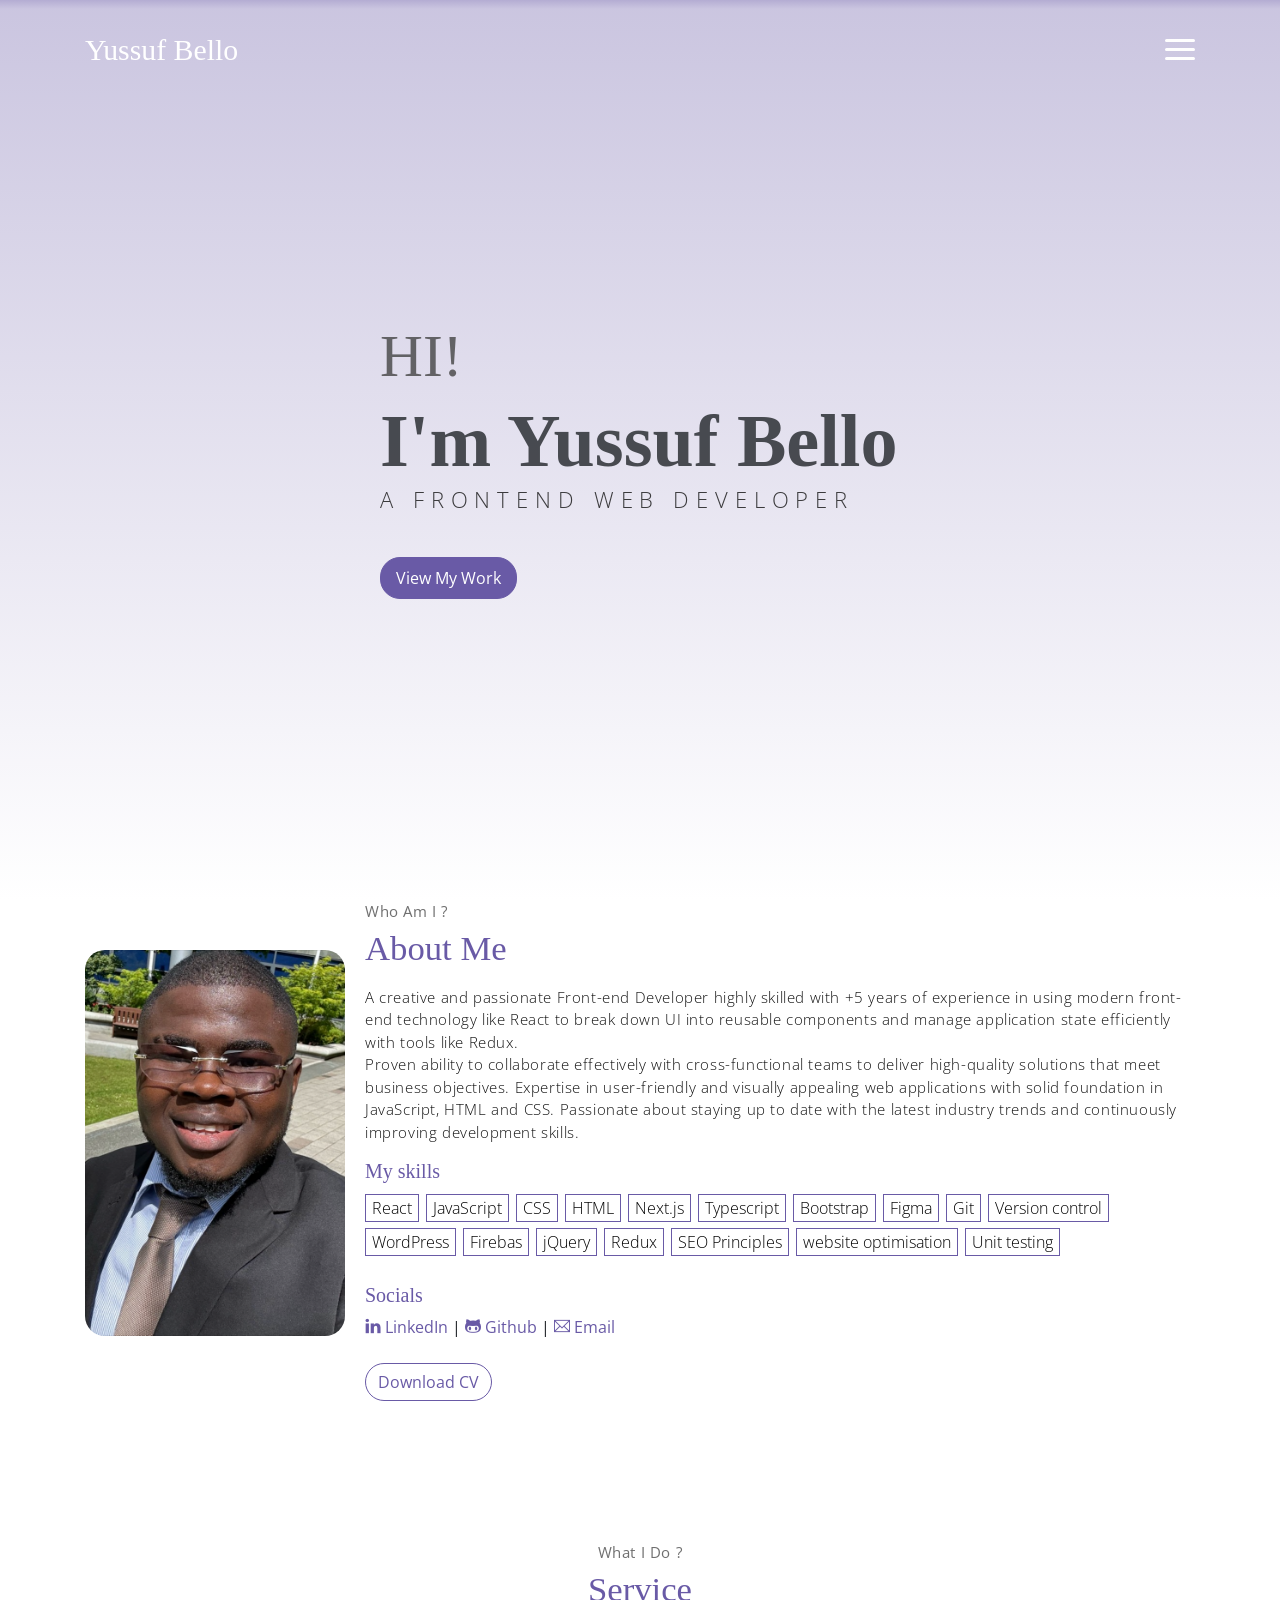
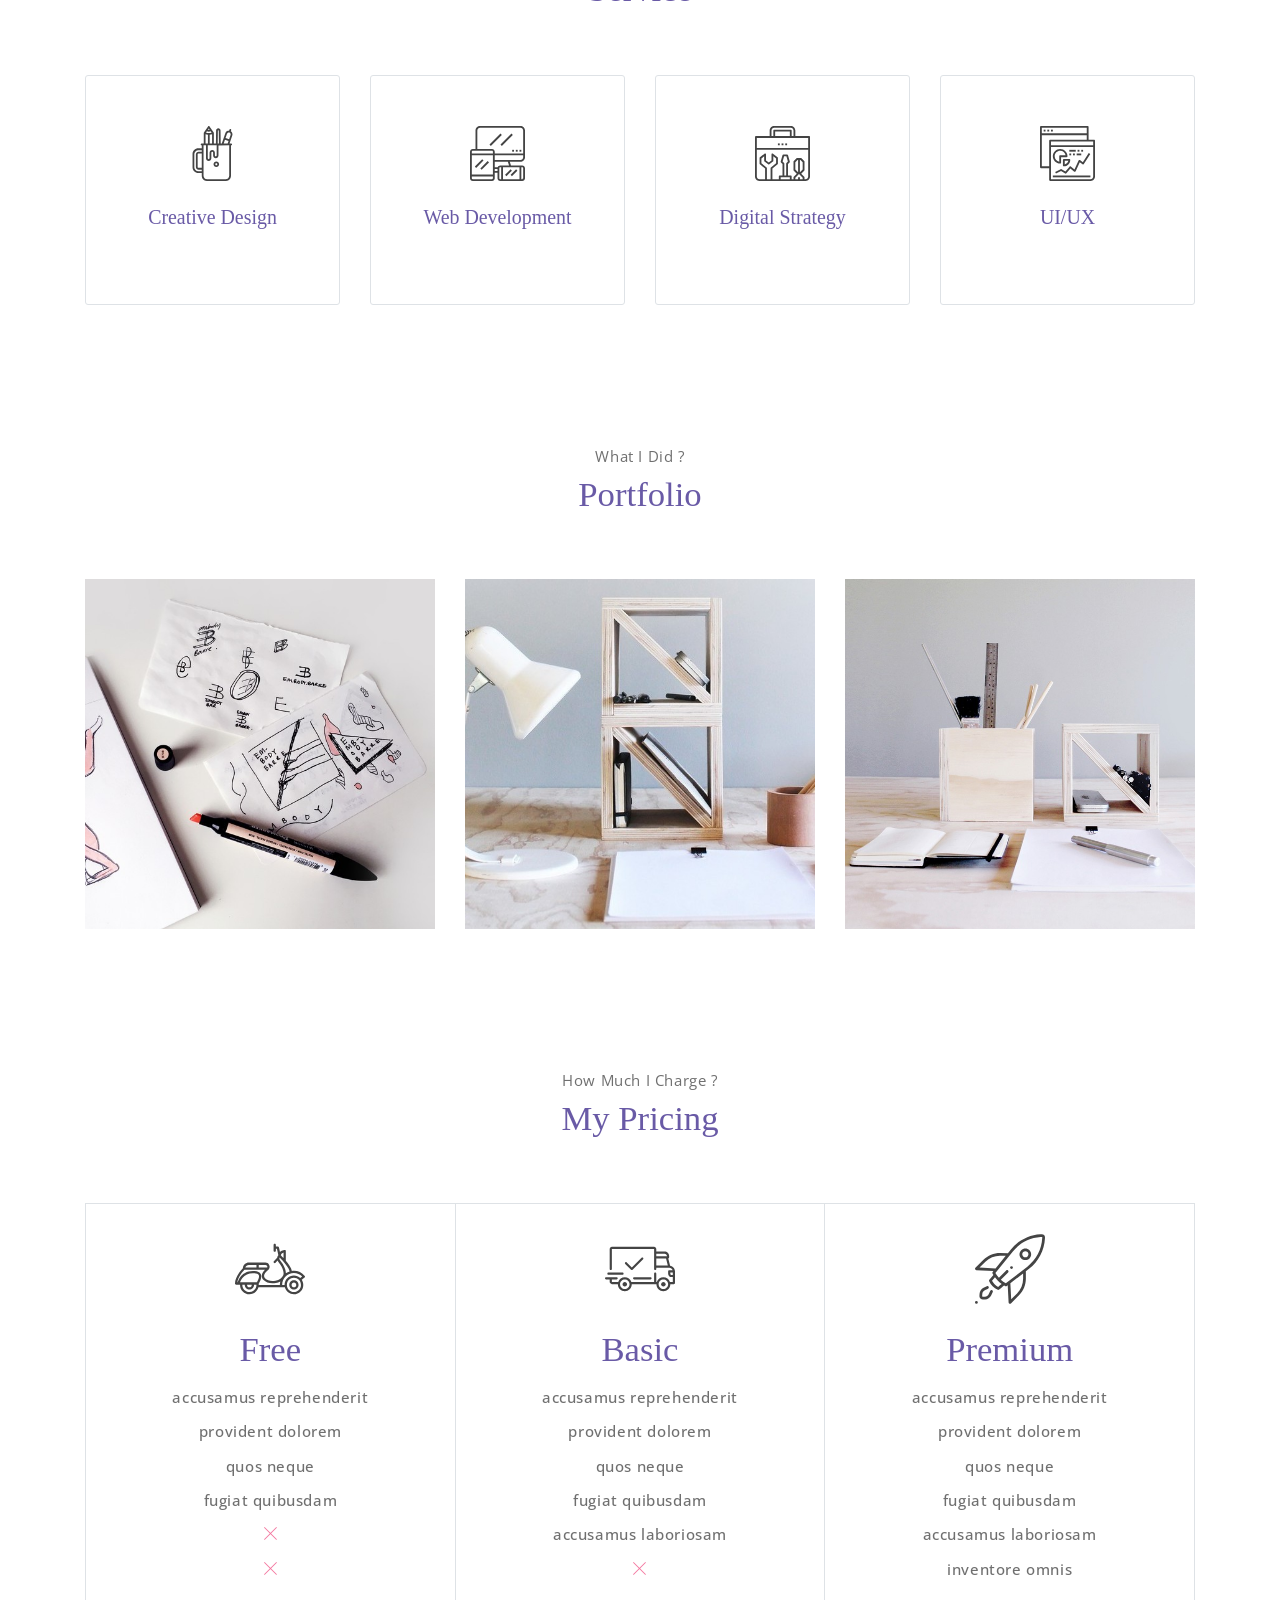
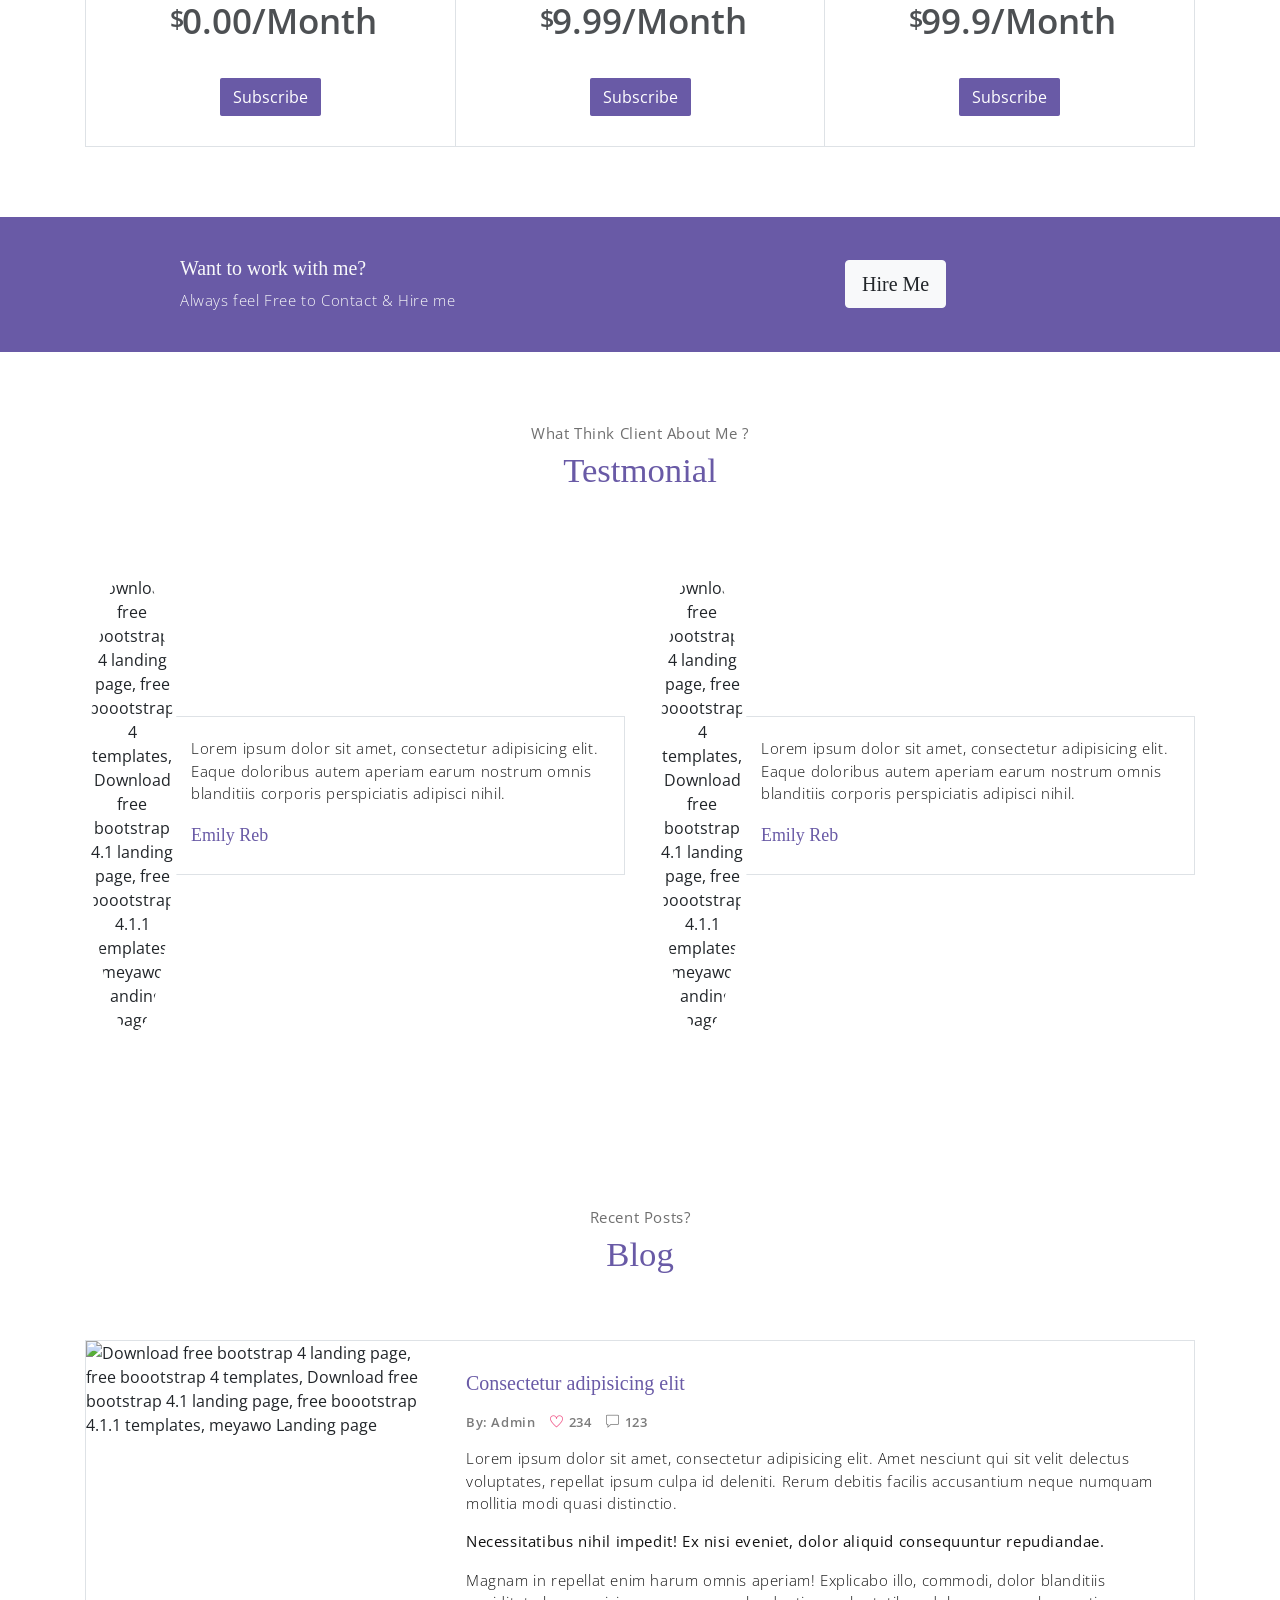
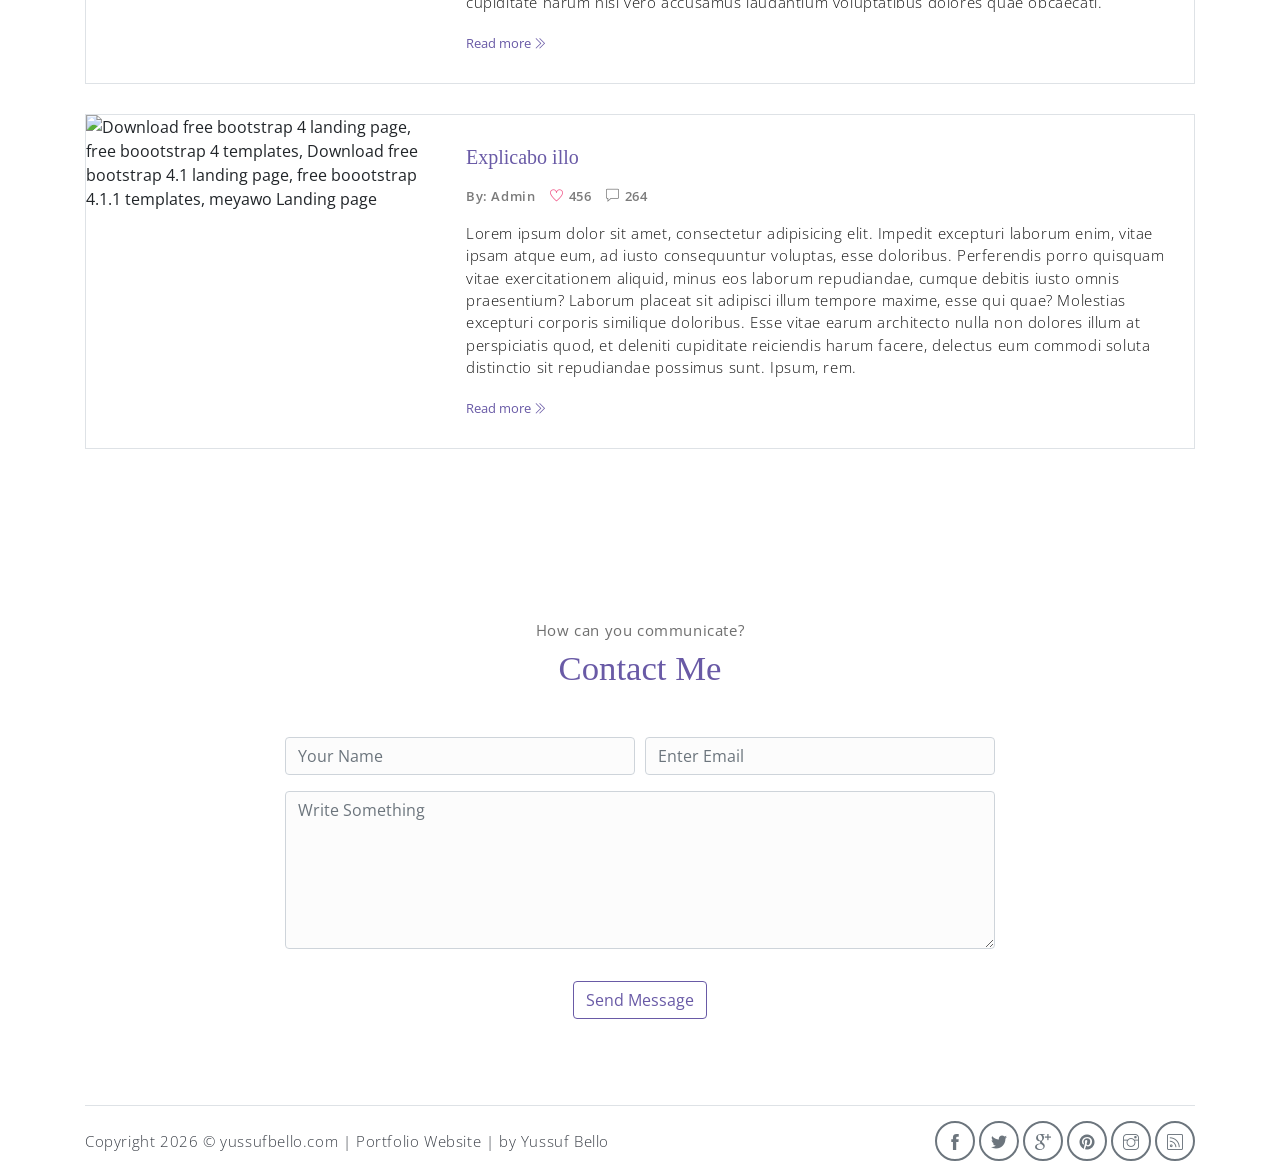
==== commit 67fd3021: "services complete" ====
--- a/Yussuf portfolio/index.html
+++ b/Yussuf portfolio/index.html
@@ -92,7 +92,8 @@
                     <h5>Socials</h5>
                     <div class="social-links text-left m-auto ml-sm-auto">
                         <a href="javascript:void(0)" class="link"><i class="ti-linkedin"></i> LinkedIn </a> |
-                        <a href="javascript:void(0)" class="link"><i class="ti-github"></i> Github</a>
+                        <a href="javascript:void(0)" class="link"><i class="ti-github"></i> Github</a> |
+                        <a href="javascript:void(0)" class="link"><i class="ti-email"></i> Email</a>
                     </div>
                     <button class="btn-rounded btn btn-outline-primary mt-4">Download CV</button>
                 </div>
@@ -113,9 +114,9 @@
                             <img src="assets/imgs/pencil-case.svg"
                                 alt="Download free bootstrap 4 landing page, free boootstrap 4 templates, Download free bootstrap 4.1 landing page, free boootstrap 4.1.1 templates, meyawo Landing page"
                                 class="icon">
-                            <h6 class="title">Adipisicing</h6>
-                            <p class="subtitle">Labore velit culpa adipisci excepturi consequuntur itaque in nam
-                                molestias dolorem iste quod.</p>
+                            <h6 class="title">Creative Design</h6>
+                            <p class="subtitle">Specialised in innovative and engaging designs that capture attention
+                                and communicate your unique brand identity.</p>
                         </div>
                     </div>
                 </div>
@@ -125,9 +126,9 @@
                             <img src="assets/imgs/responsive.svg"
                                 alt="Download free bootstrap 4 landing page, free boootstrap 4 templates, Download free bootstrap 4.1 landing page, free boootstrap 4.1.1 templates, meyawo Landing page"
                                 class="icon">
-                            <h6 class="title">Sapiente</h6>
-                            <p class="subtitle">Labore velit culpa adipisci excepturi consequuntur itaque in nam
-                                molestias dolorem iste quod.</p>
+                            <h6 class="title">Web Development</h6>
+                            <p class="subtitle">Crafting dynamic, user-centric web applications that drive engagement
+                                and deliver seamless experiences.</p>
                         </div>
                     </div>
                 </div>
@@ -137,9 +138,9 @@
                             <img src="assets/imgs/toolbox.svg"
                                 alt="Download free bootstrap 4 landing page, free boootstrap 4 templates, Download free bootstrap 4.1 landing page, free boootstrap 4.1.1 templates, meyawo Landing page"
                                 class="icon">
-                            <h6 class="title">Placeat</h6>
-                            <p class="subtitle">Labore velit culpa adipisci excepturi consequuntur itaque in nam
-                                molestias dolorem iste quod.</p>
+                            <h6 class="title">Digital Strategy</h6>
+                            <p class="subtitle">Specialised in SEO, content marketing, and analytics to maximise your
+                                digital impact and amplify online presence.</p>
                         </div>
                     </div>
                 </div>
@@ -149,9 +150,9 @@
                             <img src="assets/imgs/analytics.svg"
                                 alt="Download free bootstrap 4 landing page, free boootstrap 4 templates, Download free bootstrap 4.1 landing page, free boootstrap 4.1.1 templates, meyawo Landing page"
                                 class="icon">
-                            <h6 class="title">Iusto</h6>
-                            <p class="subtitle">Labore velit culpa adipisci excepturi consequuntur itaque in nam
-                                molestias dolorem iste quod.</p>
+                            <h6 class="title">UI/UX</h6>
+                            <p class="subtitle">Specialised in intuitive interfaces and engaging interactions to
+                                optimise user satisfaction and achieve business goals.</p>
                         </div>
                     </div>
                 </div>
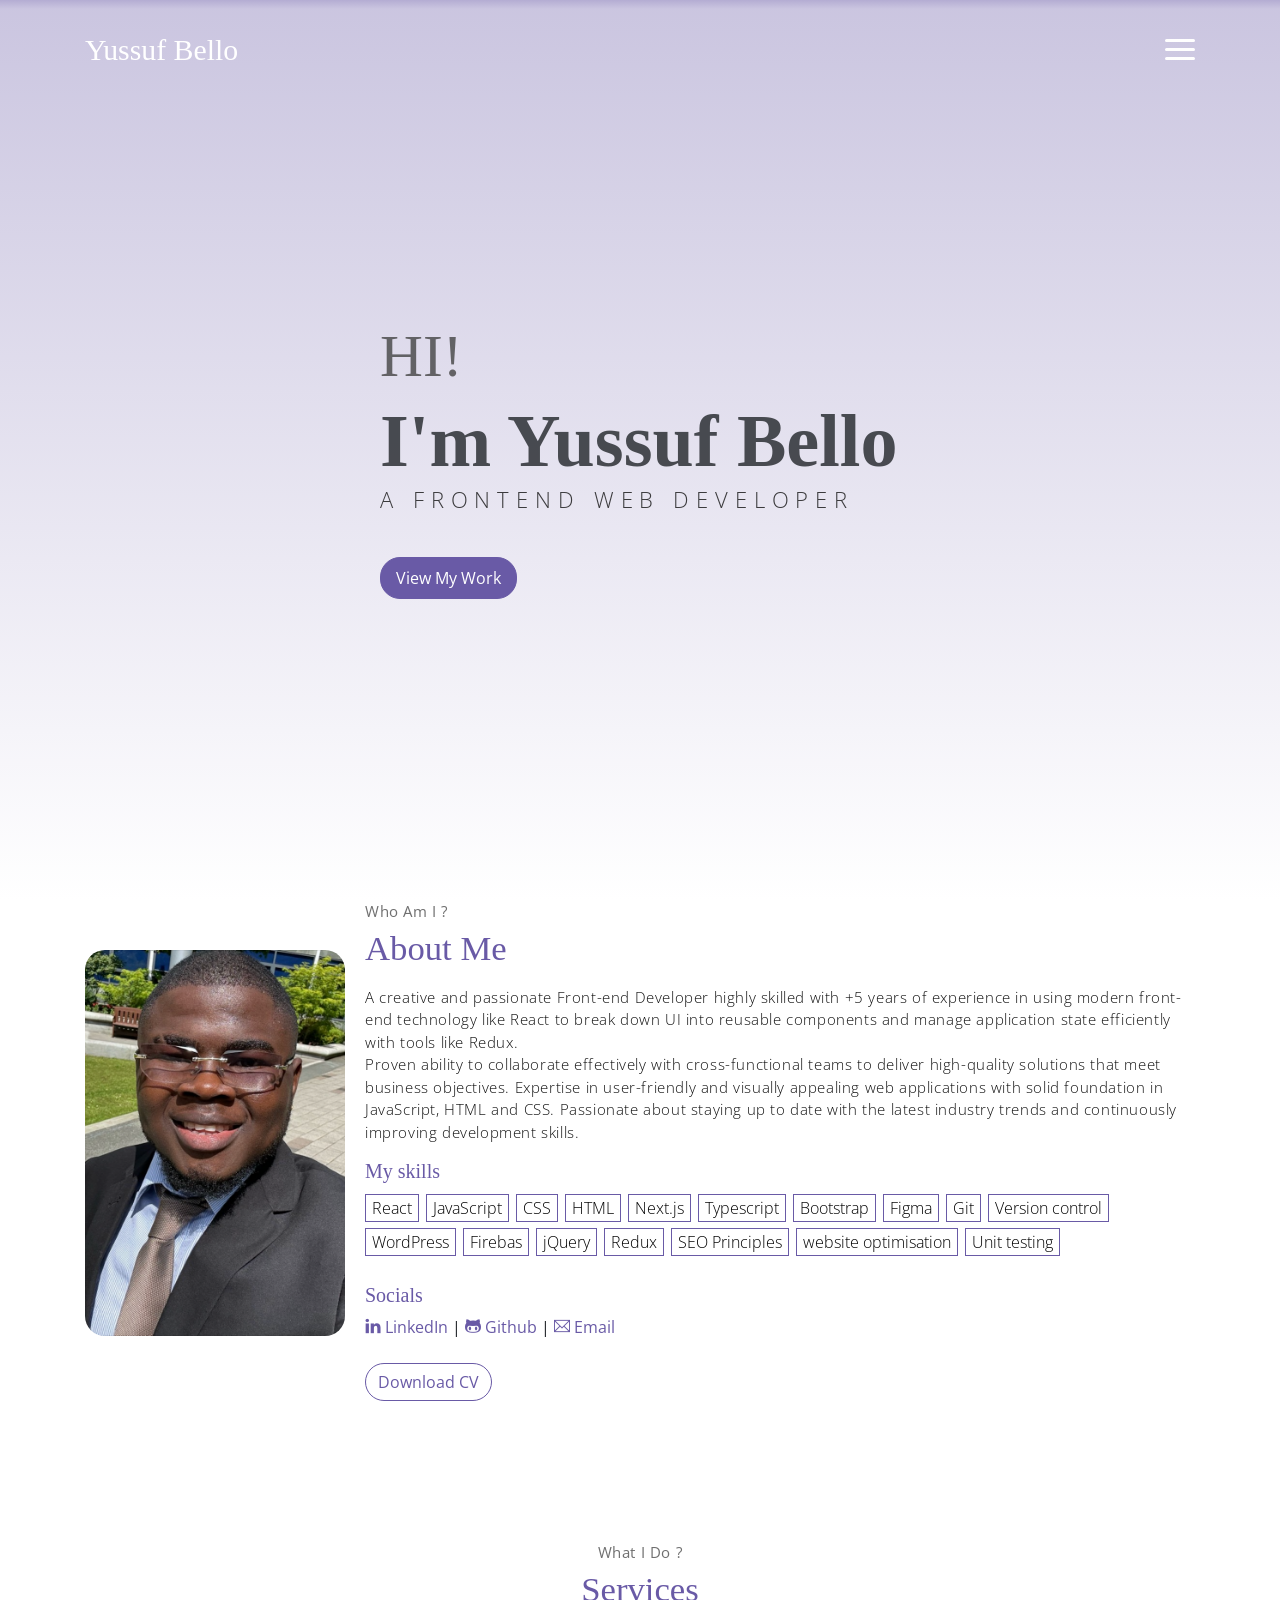
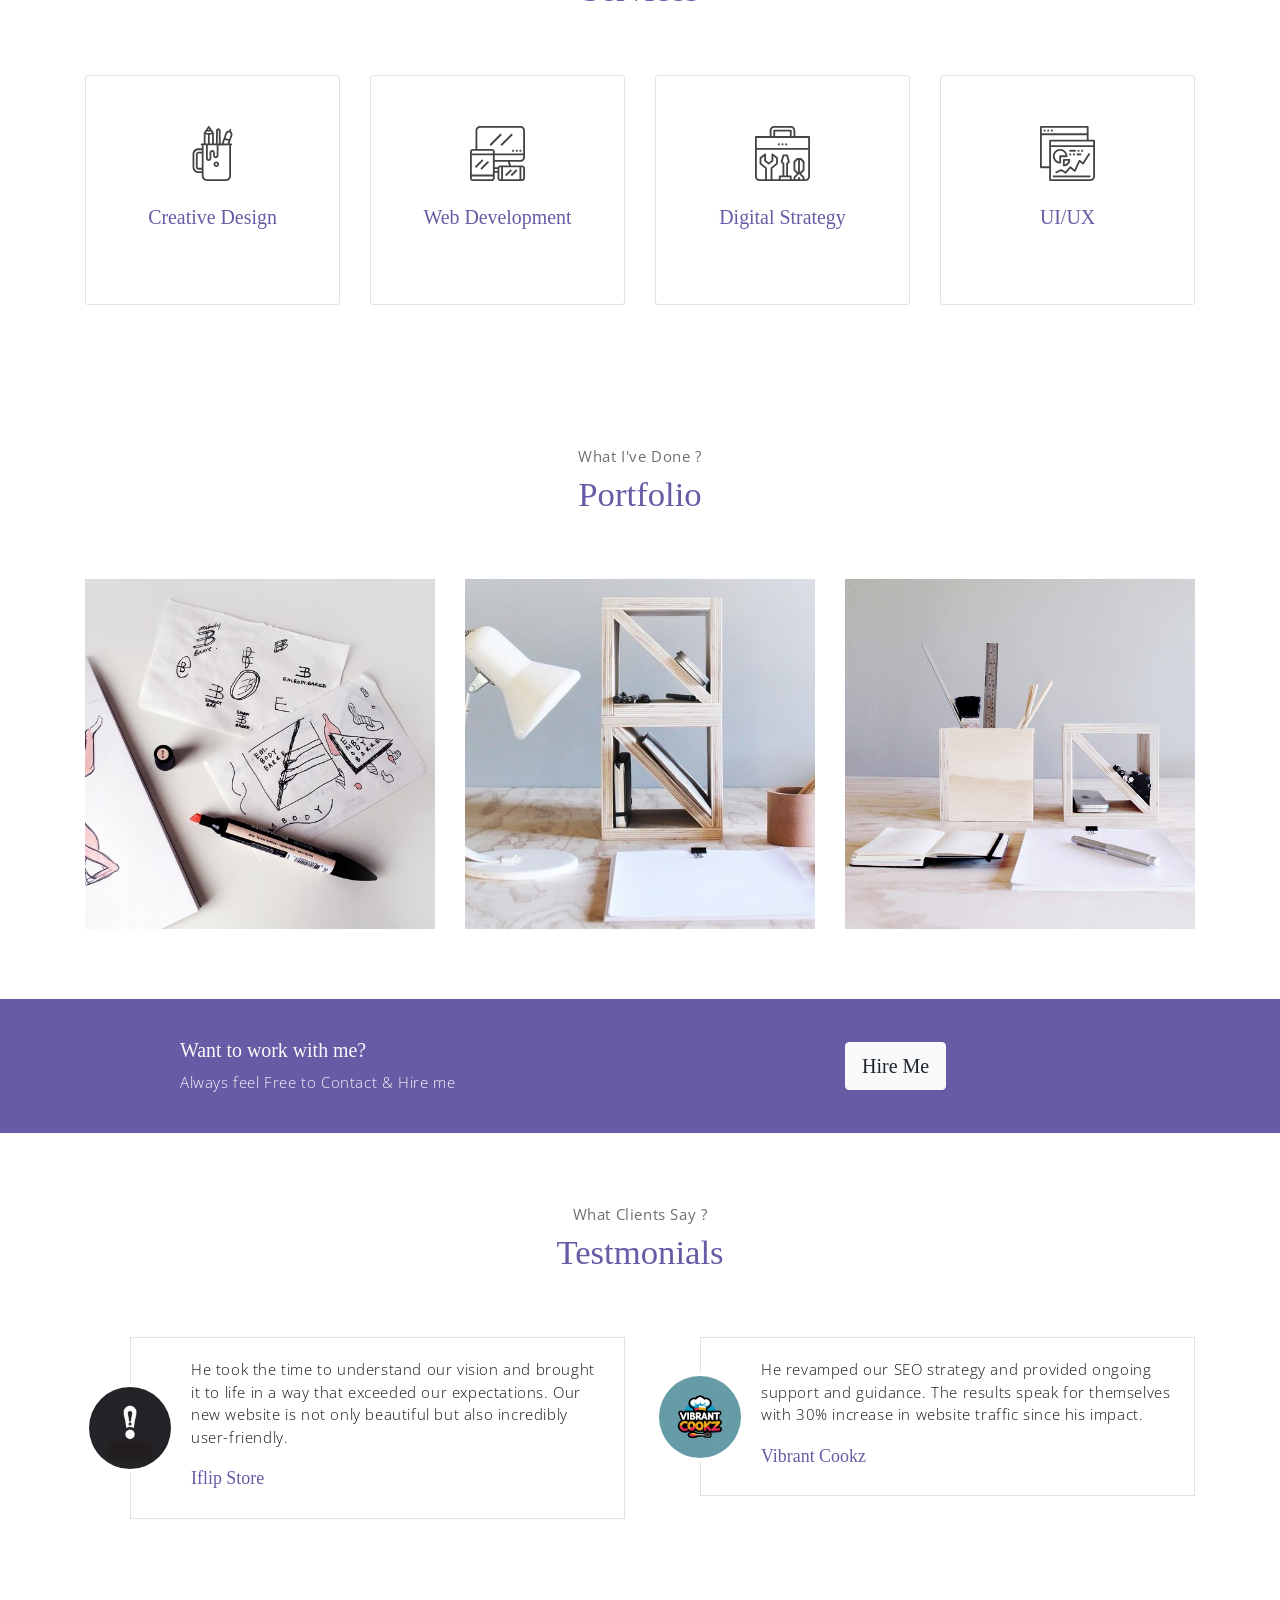
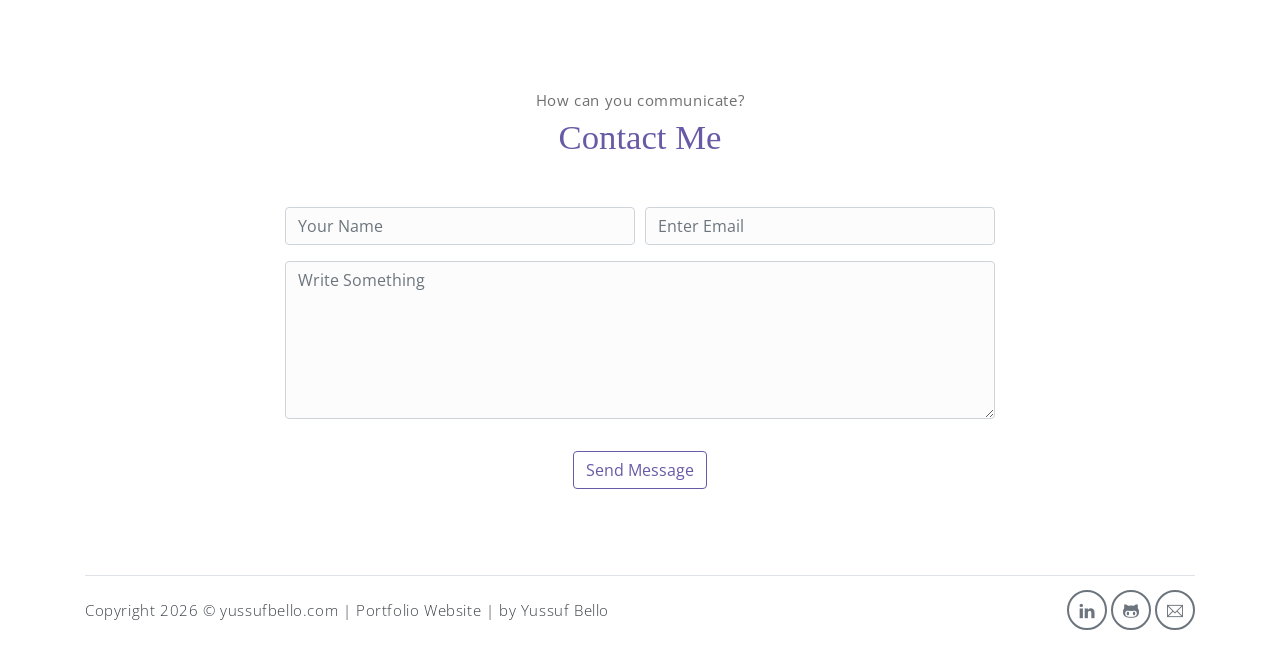
==== commit c5c2e0c2: "testimonial sorted" ====
--- a/Yussuf portfolio/index.html
+++ b/Yussuf portfolio/index.html
@@ -105,7 +105,7 @@
     <section class="section" id="service">
         <div class="container text-center">
             <p class="section-subtitle">What I Do ?</p>
-            <h6 class="section-title mb-6">Service</h6>
+            <h6 class="section-title mb-6">Services</h6>
             <!-- row -->
             <div class="row">
                 <div class="col-md-6 col-lg-3">
@@ -163,7 +163,7 @@
     <!-- portfolio section -->
     <section class="section" id="portfolio">
         <div class="container text-center">
-            <p class="section-subtitle">What I Did ?</p>
+            <p class="section-subtitle">What I've Done ?</p>
             <h6 class="section-title mb-6">Portfolio</h6>
             <!-- row -->
             <div class="row">
@@ -207,84 +207,6 @@
         </div><!-- end of container -->
     </section> <!-- end of portfolio section -->
 
-    <!-- pricing section -->
-    <section class="section" id="pricing">
-        <div class="container text-center">
-            <p class="section-subtitle">How Much I Charge ?</p>
-            <h6 class="section-title mb-6">My Pricing</h6>
-            <!-- row -->
-            <div class="pricing-wrapper">
-                <div class="pricing-card">
-                    <div class="pricing-card-header">
-                        <img class="pricing-card-icon" src="assets/imgs/scooter.svg"
-                            alt="Download free bootstrap 4 landing page, free boootstrap 4 templates, Download free bootstrap 4.1 landing page, free boootstrap 4.1.1 templates, meyawo Landing page">
-                    </div>
-                    <div class="pricing-card-body">
-                        <h6 class="pricing-card-title">Free</h6>
-                        <div class="pricing-card-list">
-                            <p>accusamus reprehenderit</p>
-                            <p>provident dolorem </p>
-                            <p>quos neque</p>
-                            <p>fugiat quibusdam</p>
-                            <p><i class="ti-close"></i></p>
-                            <p><i class="ti-close"></i></p>
-                        </div>
-                    </div>
-                    <div class="pricing-card-footer">
-                        <span>$</span>
-                        <span>0.00/Month</span>
-                    </div>
-                    <a href="#" class="btn btn-primary mt-3 pricing-card-btn">Subscribe</a>
-                </div>
-                <div class="pricing-card">
-                    <div class="pricing-card-header">
-                        <img class="pricing-card-icon" src="assets/imgs/shipped.svg"
-                            alt="Download free bootstrap 4 landing page, free boootstrap 4 templates, Download free bootstrap 4.1 landing page, free boootstrap 4.1.1 templates, meyawo Landing page">
-                    </div>
-                    <div class="pricing-card-body">
-                        <h6 class="pricing-card-title">Basic</h6>
-                        <div class="pricing-card-list">
-                            <p>accusamus reprehenderit</p>
-                            <p>provident dolorem </p>
-                            <p>quos neque</p>
-                            <p>fugiat quibusdam</p>
-                            <p>accusamus laboriosam</p>
-                            <p><i class="ti-close"></i></p>
-                        </div>
-                    </div>
-                    <div class="pricing-card-footer">
-                        <span>$</span>
-                        <span>9.99/Month</span>
-                    </div>
-                    <a href="#" class="btn btn-primary mt-3 pricing-card-btn">Subscribe</a>
-                </div>
-                <div class="pricing-card">
-                    <div class="pricing-card-header">
-                        <img class="pricing-card-icon" src="assets/imgs/startup.svg"
-                            alt="Download free bootstrap 4 landing page, free boootstrap 4 templates, Download free bootstrap 4.1 landing page, free boootstrap 4.1.1 templates, meyawo Landing page">
-                    </div>
-                    <div class="pricing-card-body">
-                        <h6 class="pricing-card-title">Premium</h6>
-                        <div class="pricing-card-list">
-                            <p>accusamus reprehenderit</p>
-                            <p>provident dolorem </p>
-                            <p>quos neque</p>
-                            <p>fugiat quibusdam</p>
-                            <p>accusamus laboriosam</p>
-                            <p>inventore omnis</p>
-                        </div>
-                    </div>
-                    <div class="pricing-card-footer">
-                        <span>$</span>
-                        <span>99.9/Month</span>
-                    </div>
-                    <a href="#" class="btn btn-primary mt-3 pricing-card-btn">Subscribe</a>
-                </div>
-
-            </div><!-- end of pricing wrapper -->
-        </div> <!-- end of container -->
-    </section><!-- end of pricing section -->
-
     <!-- section -->
     <section class="section-sm bg-primary">
         <!-- container -->
@@ -305,105 +227,44 @@
     <!-- testimonial section -->
     <section class="section" id="testmonial">
         <div class="container text-center">
-            <p class="section-subtitle">What Think Client About Me ?</p>
-            <h6 class="section-title mb-6">Testmonial</h6>
+            <p class="section-subtitle">What Clients Say ?</p>
+            <h6 class="section-title mb-6">Testmonials</h6>
 
             <!-- row -->
             <div class="row">
                 <div class="col-md-6">
                     <div class="testimonial-card">
                         <div class="testimonial-card-img-holder">
-                            <img src="assets/imgs/avatar2.jpg" class="testimonial-card-img"
+                            <img src="assets/imgs/iflip.png" class="testimonial-card-img"
                                 alt="Download free bootstrap 4 landing page, free boootstrap 4 templates, Download free bootstrap 4.1 landing page, free boootstrap 4.1.1 templates, meyawo Landing page">
                         </div>
                         <div class="testimonial-card-body">
-                            <p class="testimonial-card-subtitle">Lorem ipsum dolor sit amet, consectetur adipisicing
-                                elit. Eaque doloribus autem aperiam earum nostrum omnis blanditiis corporis perspiciatis
-                                adipisci nihil.</p>
-                            <h6 class="testimonial-card-title">Emily Reb</h6>
+                            <p class="testimonial-card-subtitle">He took the time to understand our vision and brought
+                                it
+                                to life in a way that exceeded our expectations. Our new website is not only beautiful
+                                but
+                                also incredibly user-friendly.</p>
+                            <h6 class="testimonial-card-title">Iflip Store</h6>
                         </div>
                     </div>
                 </div>
                 <div class="col-md-6">
                     <div class="testimonial-card">
                         <div class="testimonial-card-img-holder">
-                            <img src="assets/imgs/avatar3.jpg" class="testimonial-card-img"
+                            <img src="assets/imgs/Vibrantcookz.png" class="testimonial-card-img"
                                 alt="Download free bootstrap 4 landing page, free boootstrap 4 templates, Download free bootstrap 4.1 landing page, free boootstrap 4.1.1 templates, meyawo Landing page">
                         </div>
                         <div class="testimonial-card-body">
-                            <p class="testimonial-card-subtitle">Lorem ipsum dolor sit amet, consectetur adipisicing
-                                elit. Eaque doloribus autem aperiam earum nostrum omnis blanditiis corporis perspiciatis
-                                adipisci nihil.</p>
-                            <h6 class="testimonial-card-title">Emily Reb</h6>
+                            <p class="testimonial-card-subtitle">He revamped our SEO strategy and provided ongoing
+                                support and guidance. The results speak for themselves with 30% increase in website
+                                traffic since his impact.</p>
+                            <h6 class="testimonial-card-title">Vibrant Cookz</h6>
                         </div>
                     </div>
                 </div>
             </div>
         </div> <!-- end of container -->
     </section> <!-- end of testimonial section -->
-
-    <!-- blog section -->
-    <section class="section" id="blog">
-        <!-- container -->
-        <div class="container text-center">
-            <p class="section-subtitle">Recent Posts?</p>
-            <h6 class="section-title mb-6">Blog</h6>
-            <!-- blog-wrapper -->
-            <div class="blog-card">
-                <div class="blog-card-header">
-                    <img src="assets/imgs/img-1.jpg" class="blog-card-img"
-                        alt="Download free bootstrap 4 landing page, free boootstrap 4 templates, Download free bootstrap 4.1 landing page, free boootstrap 4.1.1 templates, meyawo Landing page">
-                </div>
-                <div class="blog-card-body">
-                    <h5 class="blog-card-title">Consectetur adipisicing elit</h6>
-
-                        <p class="blog-card-caption">
-                            <a href="#">By: Admin</a>
-                            <a href="#"><i class="ti-heart text-danger"></i> 234</a>
-                            <a href="#"><i class="ti-comment"></i> 123</a>
-                        </p>
-                        <p>Lorem ipsum dolor sit amet, consectetur adipisicing elit. Amet nesciunt qui sit velit
-                            delectus voluptates, repellat ipsum culpa id deleniti. Rerum debitis facilis accusantium
-                            neque numquam mollitia modi quasi distinctio.</p>
-
-                        <p><b>Necessitatibus nihil impedit! Ex nisi eveniet, dolor aliquid consequuntur repudiandae.</b>
-                        </p>
-                        <p>Magnam in repellat enim harum omnis aperiam! Explicabo illo, commodi, dolor blanditiis
-                            cupiditate harum nisi vero accusamus laudantium voluptatibus dolores quae obcaecati.</p>
-
-                        <a href="#" class="blog-card-link">Read more <i class="ti-angle-double-right"></i></a>
-                </div>
-            </div><!-- end of blog wrapper -->
-
-            <!-- blog-wrapper -->
-            <div class="blog-card">
-                <div class="blog-card-header">
-                    <img src="assets/imgs/img-2.jpg" class="blog-card-img"
-                        alt="Download free bootstrap 4 landing page, free boootstrap 4 templates, Download free bootstrap 4.1 landing page, free boootstrap 4.1.1 templates, meyawo Landing page">
-                </div>
-                <div class="blog-card-body">
-                    <h5 class="blog-card-title">Explicabo illo</h6>
-
-                        <p class="blog-card-caption">
-                            <a href="#">By: Admin</a>
-                            <a href="#"><i class="ti-heart text-danger"></i> 456</a>
-                            <a href="#"><i class="ti-comment"></i> 264</a>
-                        </p>
-
-                        <p>Lorem ipsum dolor sit amet, consectetur adipisicing elit. Impedit excepturi laborum enim,
-                            vitae ipsam atque eum, ad iusto consequuntur voluptas, esse doloribus. Perferendis porro
-                            quisquam vitae exercitationem aliquid, minus eos laborum repudiandae, cumque debitis iusto
-                            omnis praesentium? Laborum placeat sit adipisci illum tempore maxime, esse qui quae?
-                            Molestias excepturi corporis similique doloribus. Esse vitae earum architecto nulla non
-                            dolores illum at perspiciatis quod, et deleniti cupiditate reiciendis harum facere, delectus
-                            eum commodi soluta distinctio sit repudiandae possimus sunt. Ipsum, rem.</p>
-
-                        <a href="#" class="blog-card-link">Read more <i class="ti-angle-double-right"></i></a>
-                </div>
-            </div><!-- end of blog wrapper -->
-
-        </div><!-- end of container -->
-    </section><!-- end of blog section -->
 
     <!-- contact section -->
     <section class="section" id="contact">
@@ -440,12 +301,9 @@
                 </a> Portfolio Website | by <a href="https://yussufbello.com">Yussuf Bello</a>
             </p>
             <div class="social-links text-right m-auto ml-sm-auto">
-                <a href="javascript:void(0)" class="link"><i class="ti-facebook"></i></a>
-                <a href="javascript:void(0)" class="link"><i class="ti-twitter-alt"></i></a>
-                <a href="javascript:void(0)" class="link"><i class="ti-google"></i></a>
-                <a href="javascript:void(0)" class="link"><i class="ti-pinterest-alt"></i></a>
-                <a href="javascript:void(0)" class="link"><i class="ti-instagram"></i></a>
-                <a href="javascript:void(0)" class="link"><i class="ti-rss"></i></a>
+                <a href="javascript:void(0)" class="link"><i class="ti-linkedin"></i></a>
+                <a href="javascript:void(0)" class="link"><i class="ti-github"></i></a>
+                <a href="javascript:void(0)" class="link"><i class="ti-email"></i></a>
             </div>
         </footer>
     </div> <!-- end of page footer -->
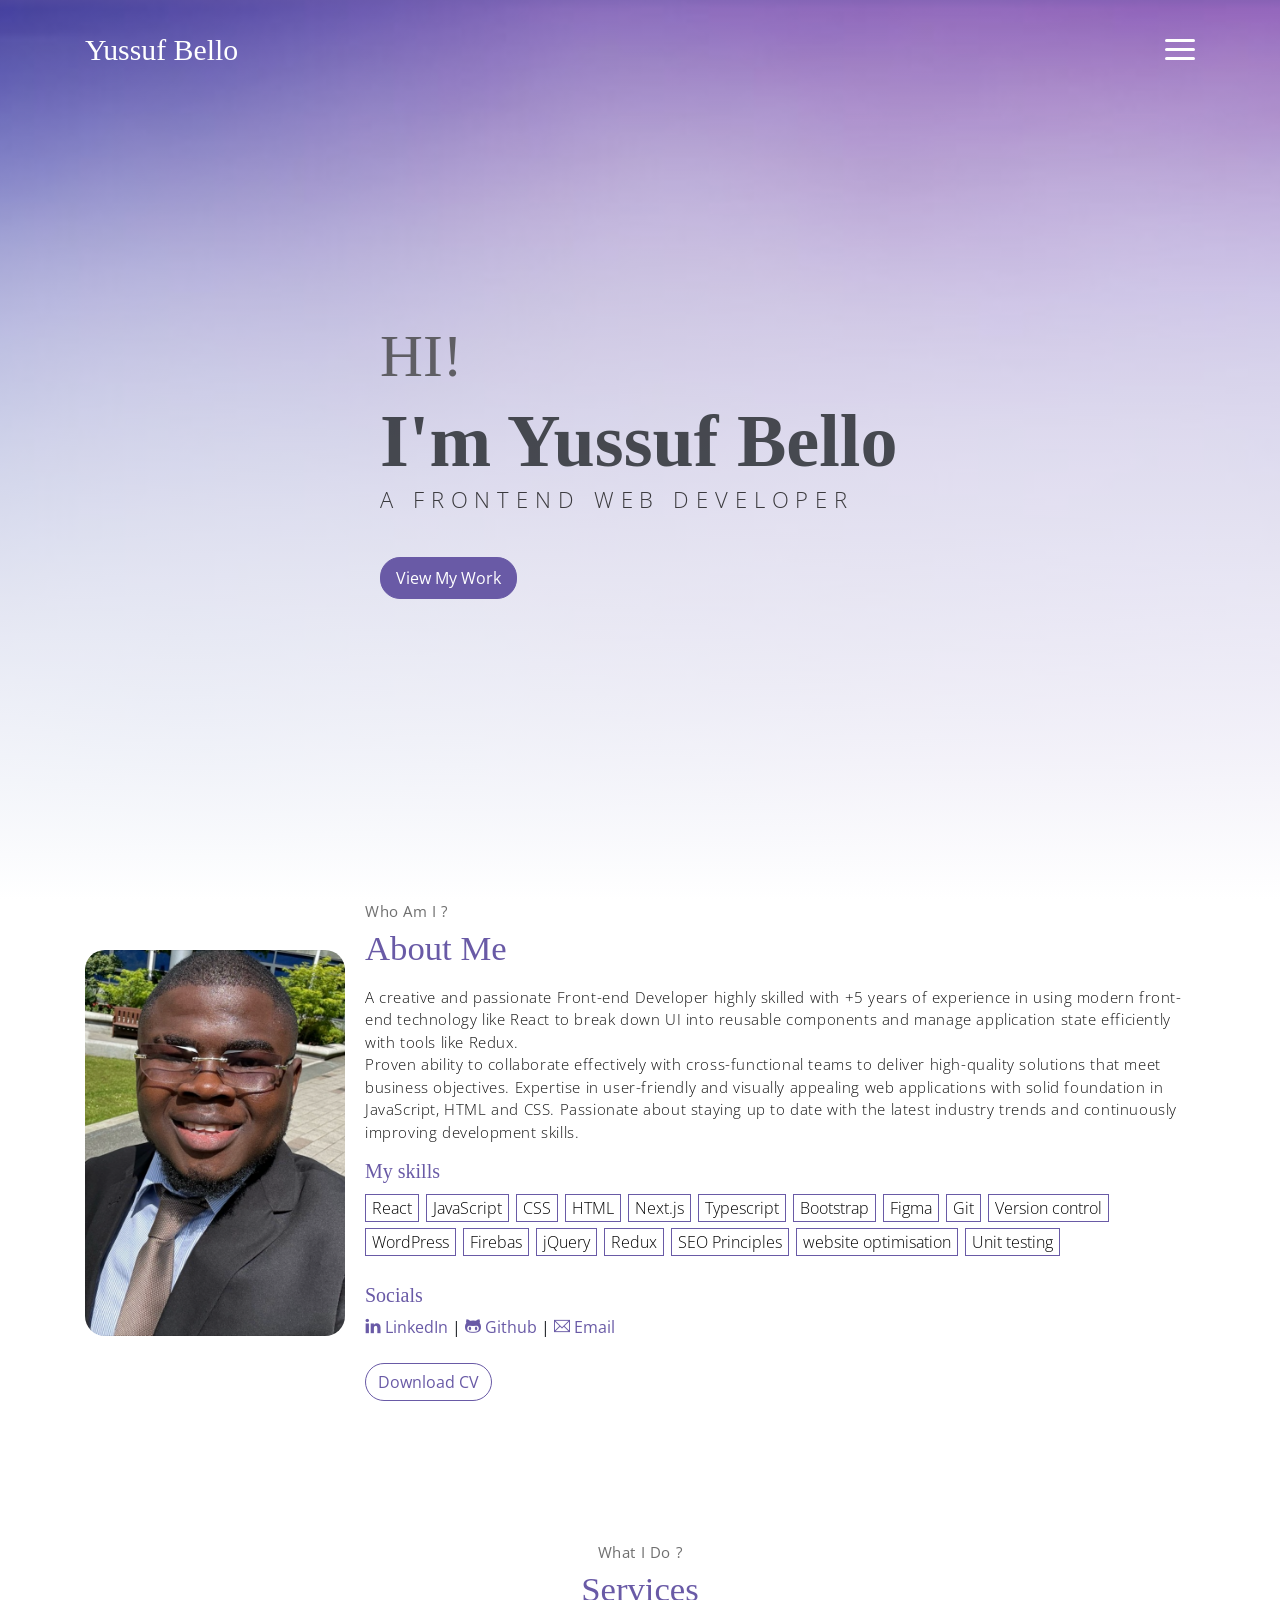
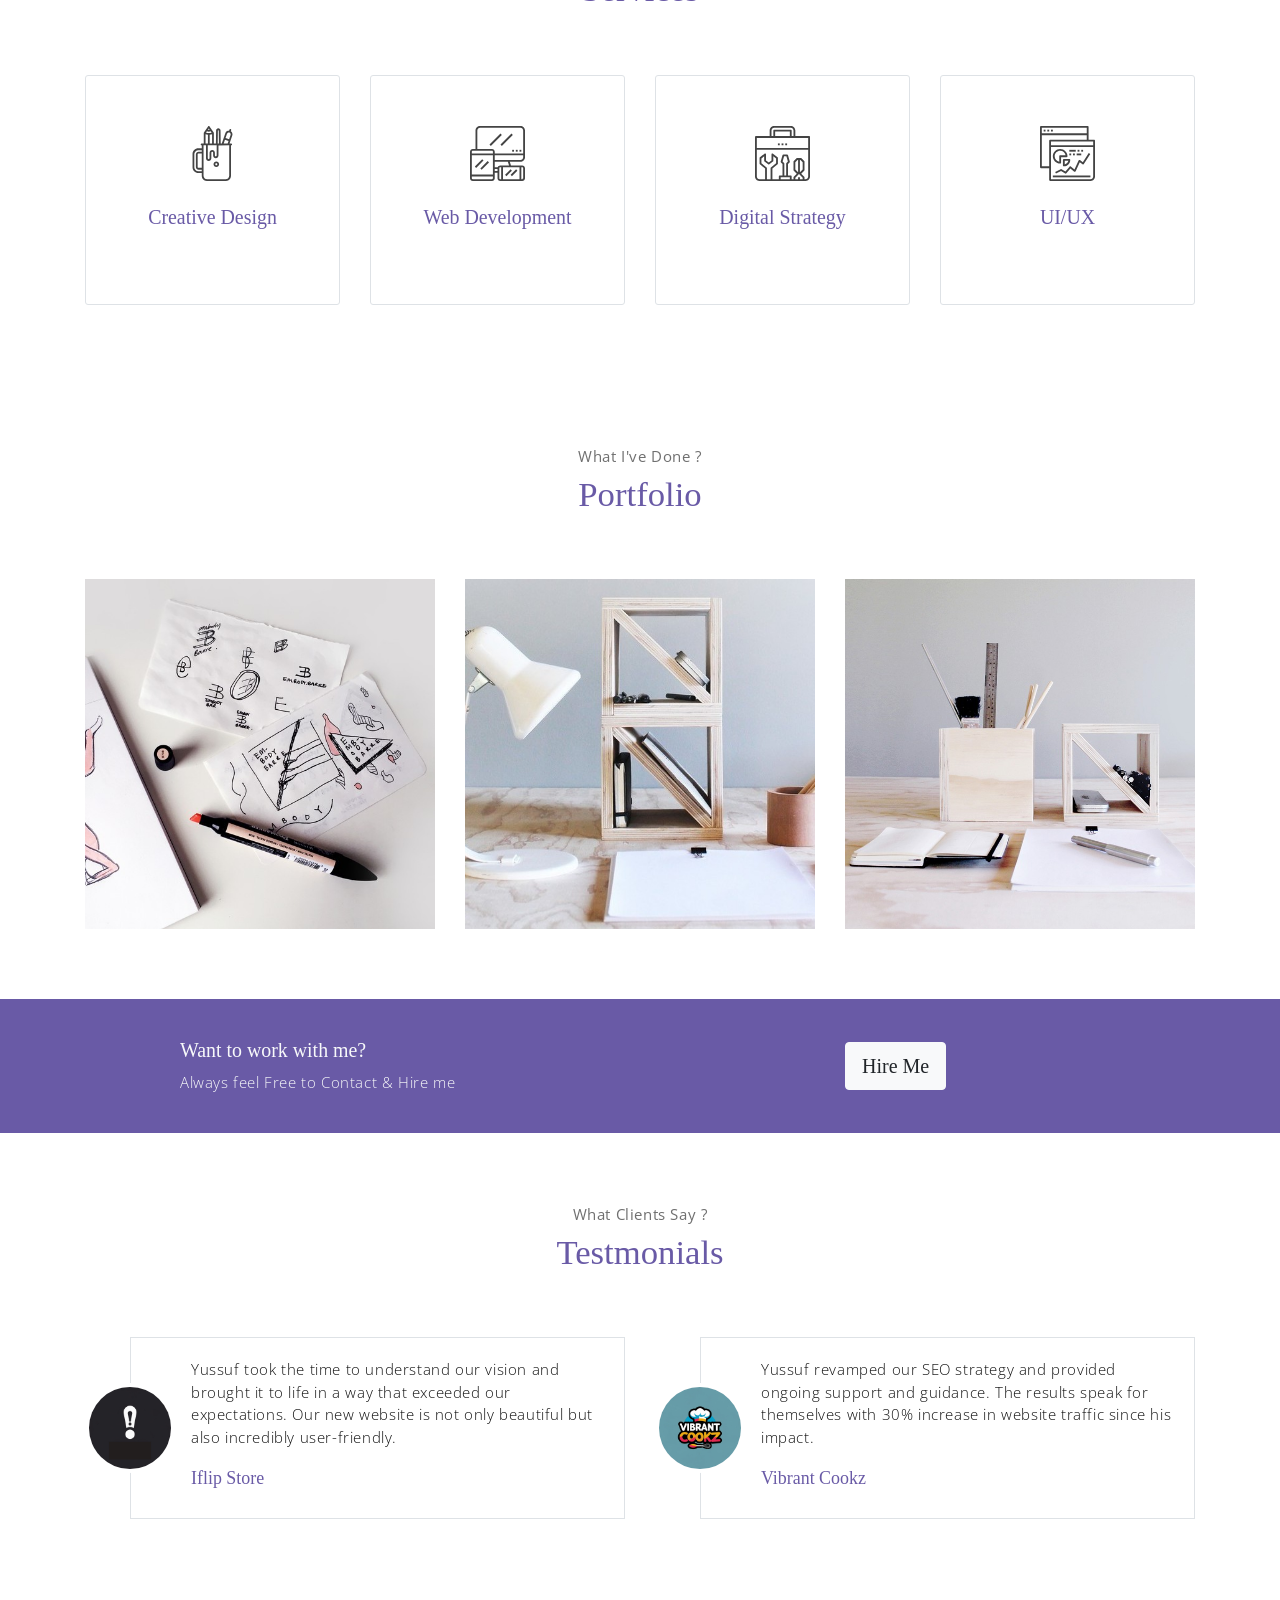
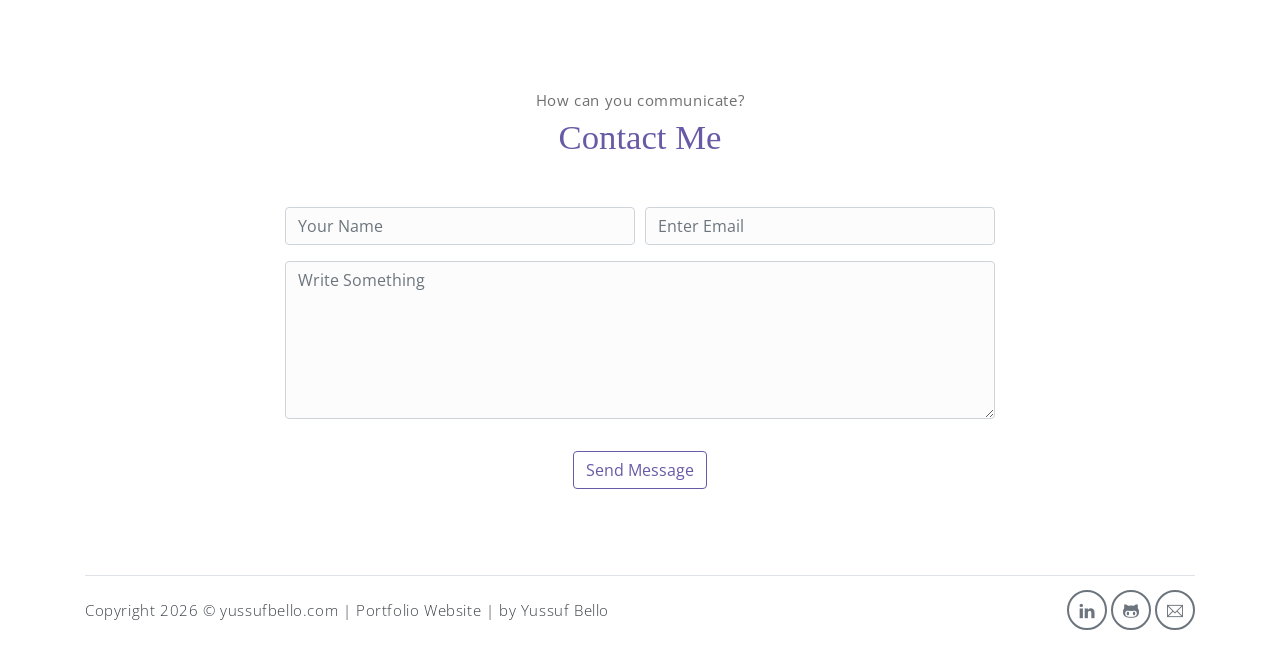
==== commit dfbabb18: "updated" ====
--- a/Yussuf portfolio/index.html
+++ b/Yussuf portfolio/index.html
@@ -239,7 +239,8 @@
                                 alt="Download free bootstrap 4 landing page, free boootstrap 4 templates, Download free bootstrap 4.1 landing page, free boootstrap 4.1.1 templates, meyawo Landing page">
                         </div>
                         <div class="testimonial-card-body">
-                            <p class="testimonial-card-subtitle">He took the time to understand our vision and brought
+                            <p class="testimonial-card-subtitle">Yussuf took the time to understand our vision and
+                                brought
                                 it
                                 to life in a way that exceeded our expectations. Our new website is not only beautiful
                                 but
@@ -255,7 +256,7 @@
                                 alt="Download free bootstrap 4 landing page, free boootstrap 4 templates, Download free bootstrap 4.1 landing page, free boootstrap 4.1.1 templates, meyawo Landing page">
                         </div>
                         <div class="testimonial-card-body">
-                            <p class="testimonial-card-subtitle">He revamped our SEO strategy and provided ongoing
+                            <p class="testimonial-card-subtitle">Yussuf revamped our SEO strategy and provided ongoing
                                 support and guidance. The results speak for themselves with 30% increase in website
                                 traffic since his impact.</p>
                             <h6 class="testimonial-card-title">Vibrant Cookz</h6>
--- a/Yussuf portfolio/assets/css/yussuf.css
+++ b/Yussuf portfolio/assets/css/yussuf.css
@@ -4,9 +4,9 @@
 * YUssuf Landing page
 =========================================================
 
-* Copyright: 2019 DevCRUD (https://devcrud.com)
-* Licensed: (https://devcrud.com/licenses)
-* Coded by www.devcrud.com
+* Copyright: 2019 Yussuf (https://yussufbello.com)
+* Licensed: (https://yussufbello.com/licenses)
+* Coded by www.yussufbello.com
 
 =========================================================
 
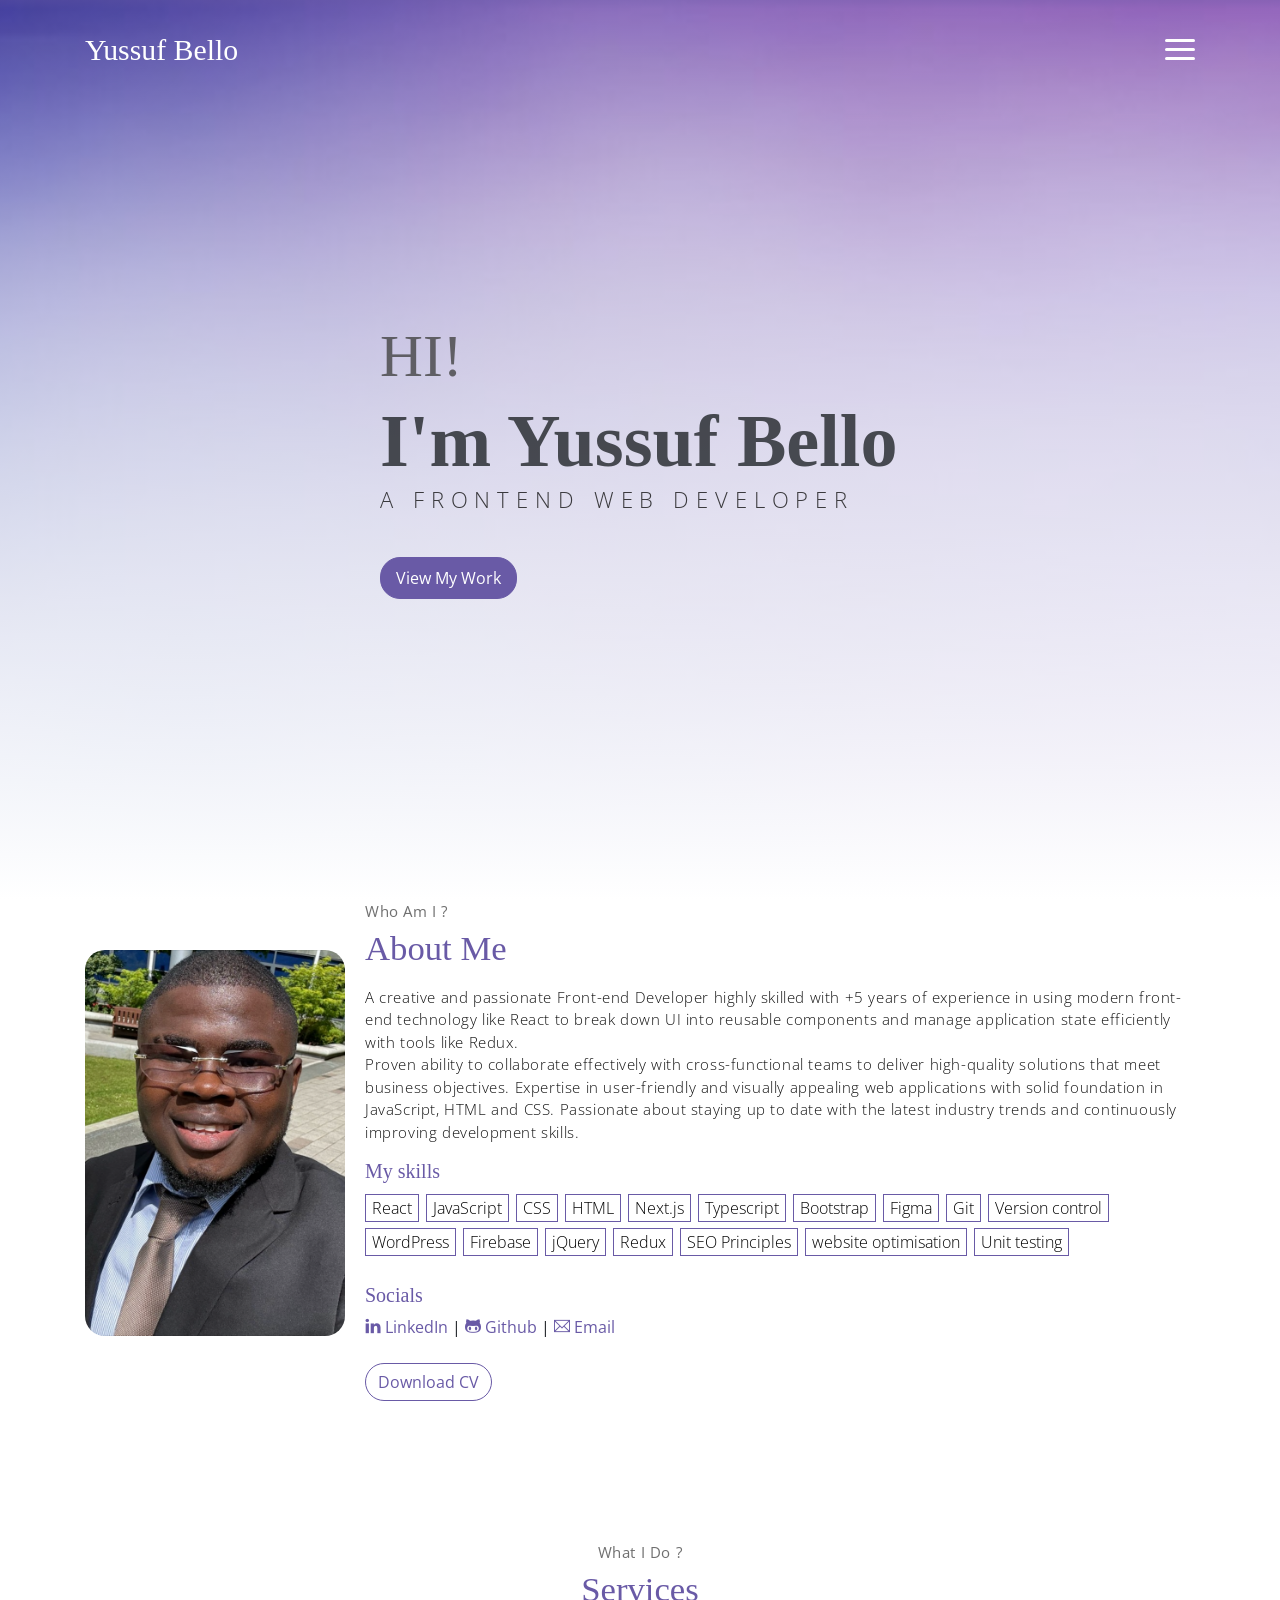
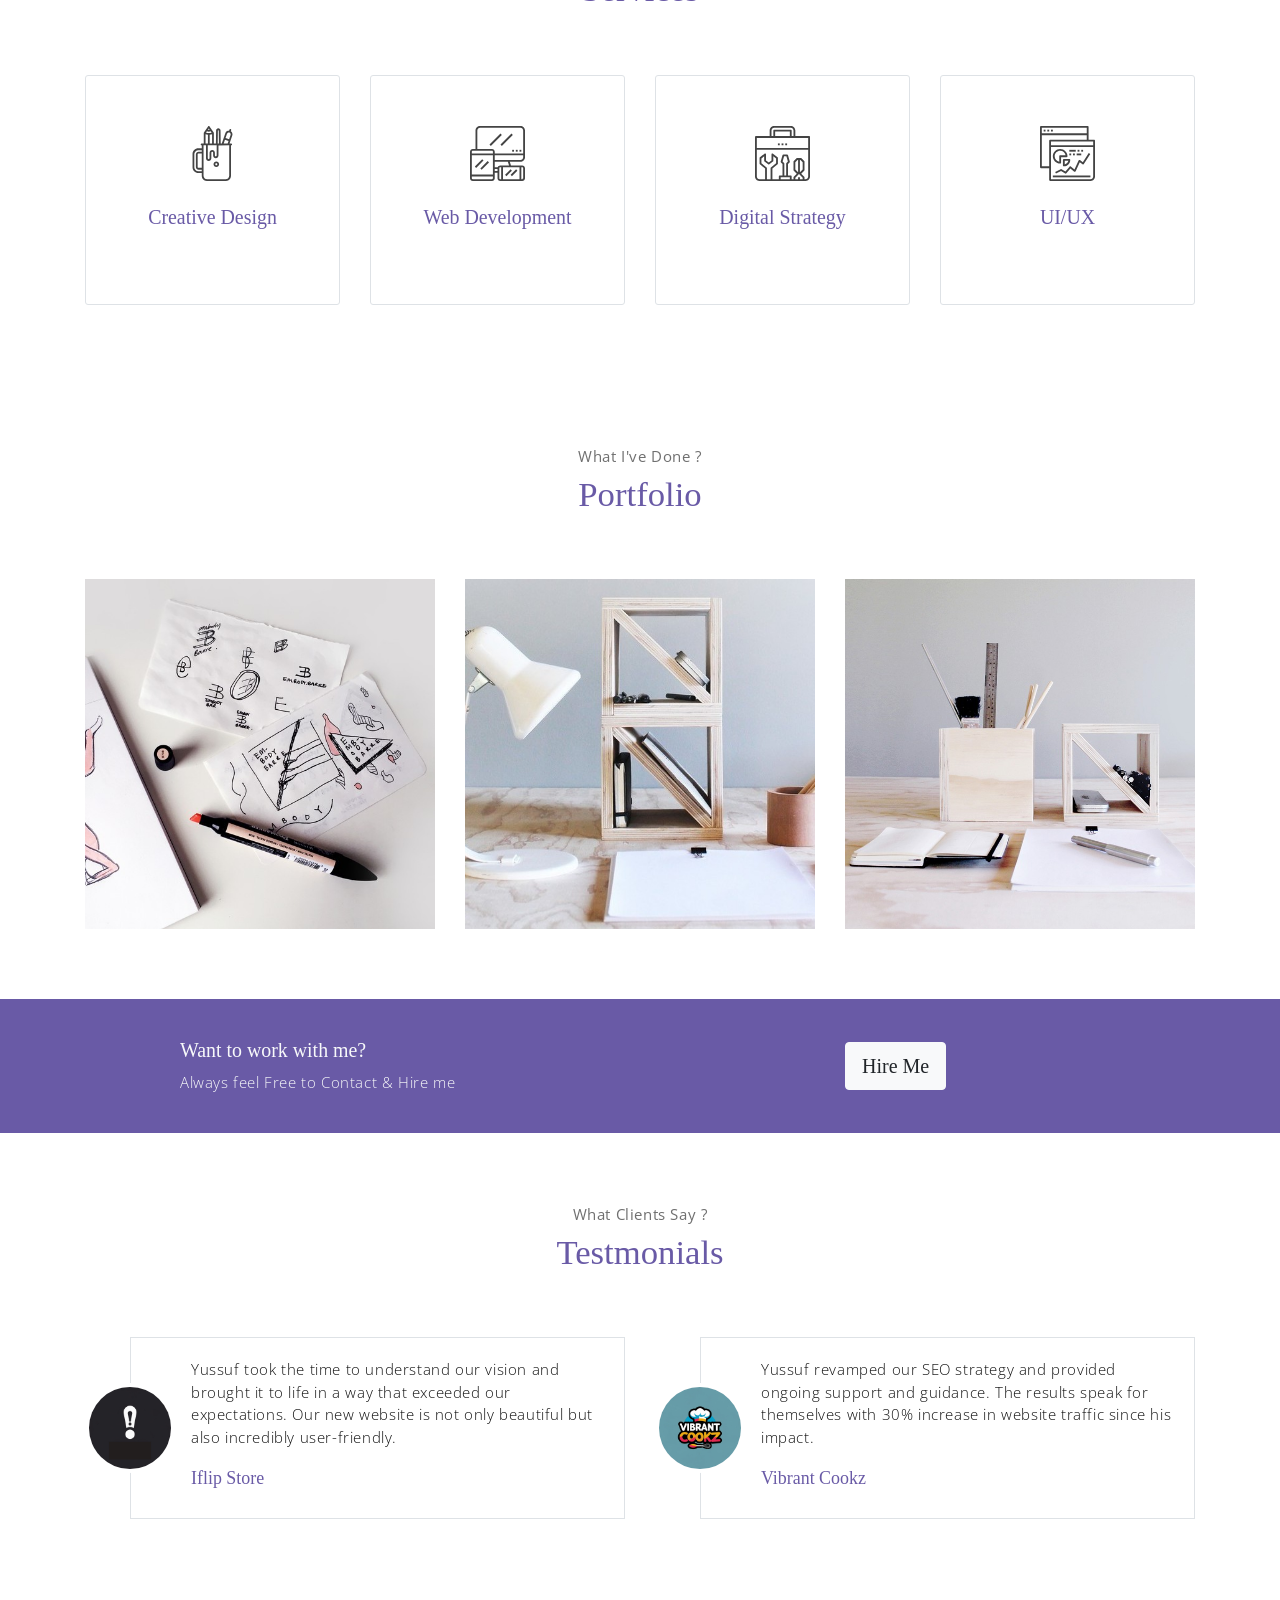
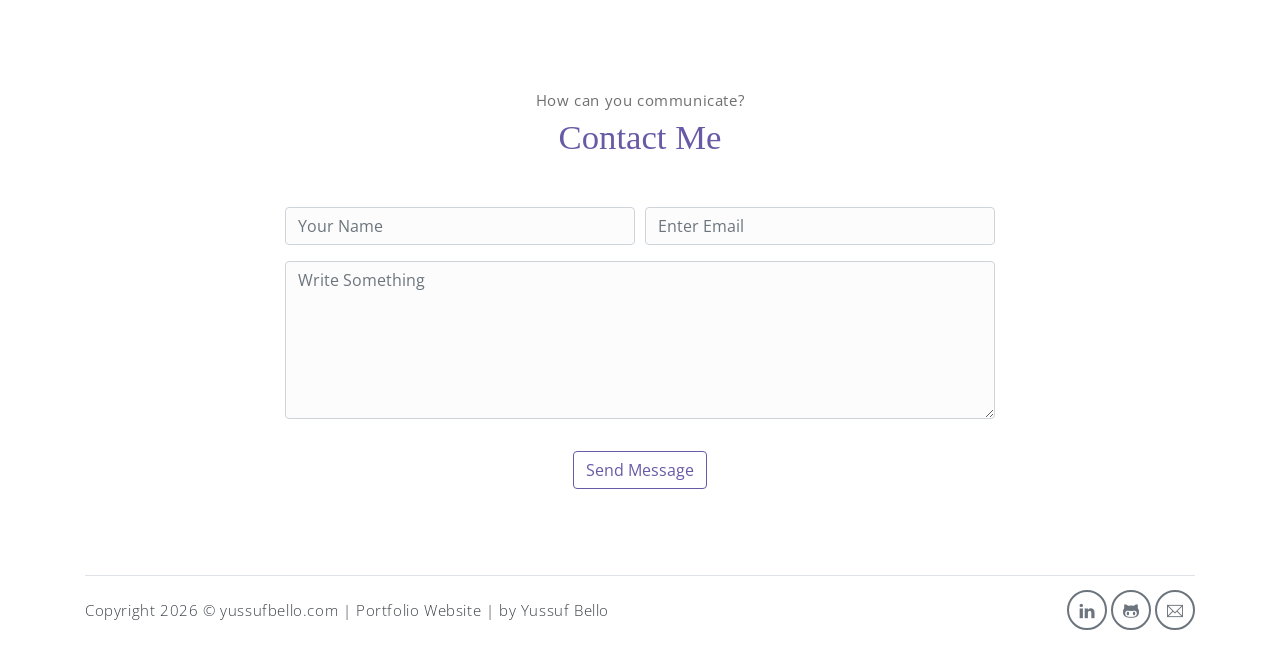
==== commit c68a25f4: "about section functionality complete" ====
--- a/Yussuf portfolio/index.html
+++ b/Yussuf portfolio/index.html
@@ -50,7 +50,7 @@
             </h1>
             <p class="header-subtitle">A FRONTEND WEB DEVELOPER</p>
 
-            <button class="btn btn-primary">View My Work</button>
+            <button class="btn btn-primary" id="viewMyWorkBtn">View My Work</button>
         </div>
     </header><!-- end of page header -->
 
@@ -84,18 +84,21 @@
                             <button>HTML</button>
                             <button>Next.js</button> <button>Typescript</button> <button>Bootstrap</button>
                             <button>Figma</button> <button>Git</button> <button>Version control</button>
-                            <button>WordPress</button> <button>Firebas</button> <button>jQuery</button>
+                            <button>WordPress</button> <button>Firebase</button> <button>jQuery</button>
                             <button>Redux</button> <button>SEO Principles</button> <button>website optimisation</button>
                             <button>Unit testing</button>
                         </div>
                     </div>
                     <h5>Socials</h5>
                     <div class="social-links text-left m-auto ml-sm-auto">
-                        <a href="javascript:void(0)" class="link"><i class="ti-linkedin"></i> LinkedIn </a> |
-                        <a href="javascript:void(0)" class="link"><i class="ti-github"></i> Github</a> |
-                        <a href="javascript:void(0)" class="link"><i class="ti-email"></i> Email</a>
-                    </div>
-                    <button class="btn-rounded btn btn-outline-primary mt-4">Download CV</button>
+                        <a href="https://www.linkedin.com/in/yussuf-bello" class="link" target="_blank"
+                            rel="noopener noreferrer"><i class="ti-linkedin"></i> LinkedIn </a>|
+                        <a href="https://github.com/bello-damy" class="link" target="_blank"
+                            rel="noopener noreferrer"><i class="ti-github"></i> Github</a> |
+                        <a href="mailto:dbello447@gmail.com" class="link"><i class="ti-email"></i> Email</a>
+                    </div>
+                    <a href="assets/docs/yussuf_bello_cv.pdf" download="Yussuf_Bello_CV.pdf"
+                        class="btn-rounded btn btn-outline-primary mt-4">Download CV</a>
                 </div>
             </div><!-- end of about wrapper -->
         </div><!-- end of container -->
--- a/Yussuf portfolio/assets/css/yussuf.css
+++ b/Yussuf portfolio/assets/css/yussuf.css
@@ -13372,9 +13372,16 @@
 
 
 /* My styling */
+
+/*about me skill section*/
 .skillbtn button {
   border: solid 1.5px var(--primary);
   background-color: var(--white);
   font-weight: 250;
   margin: 3px 3px 3px 0px;
+  cursor: text;
+}
+
+.skillbtn button:focus {
+  outline: none;
 }
